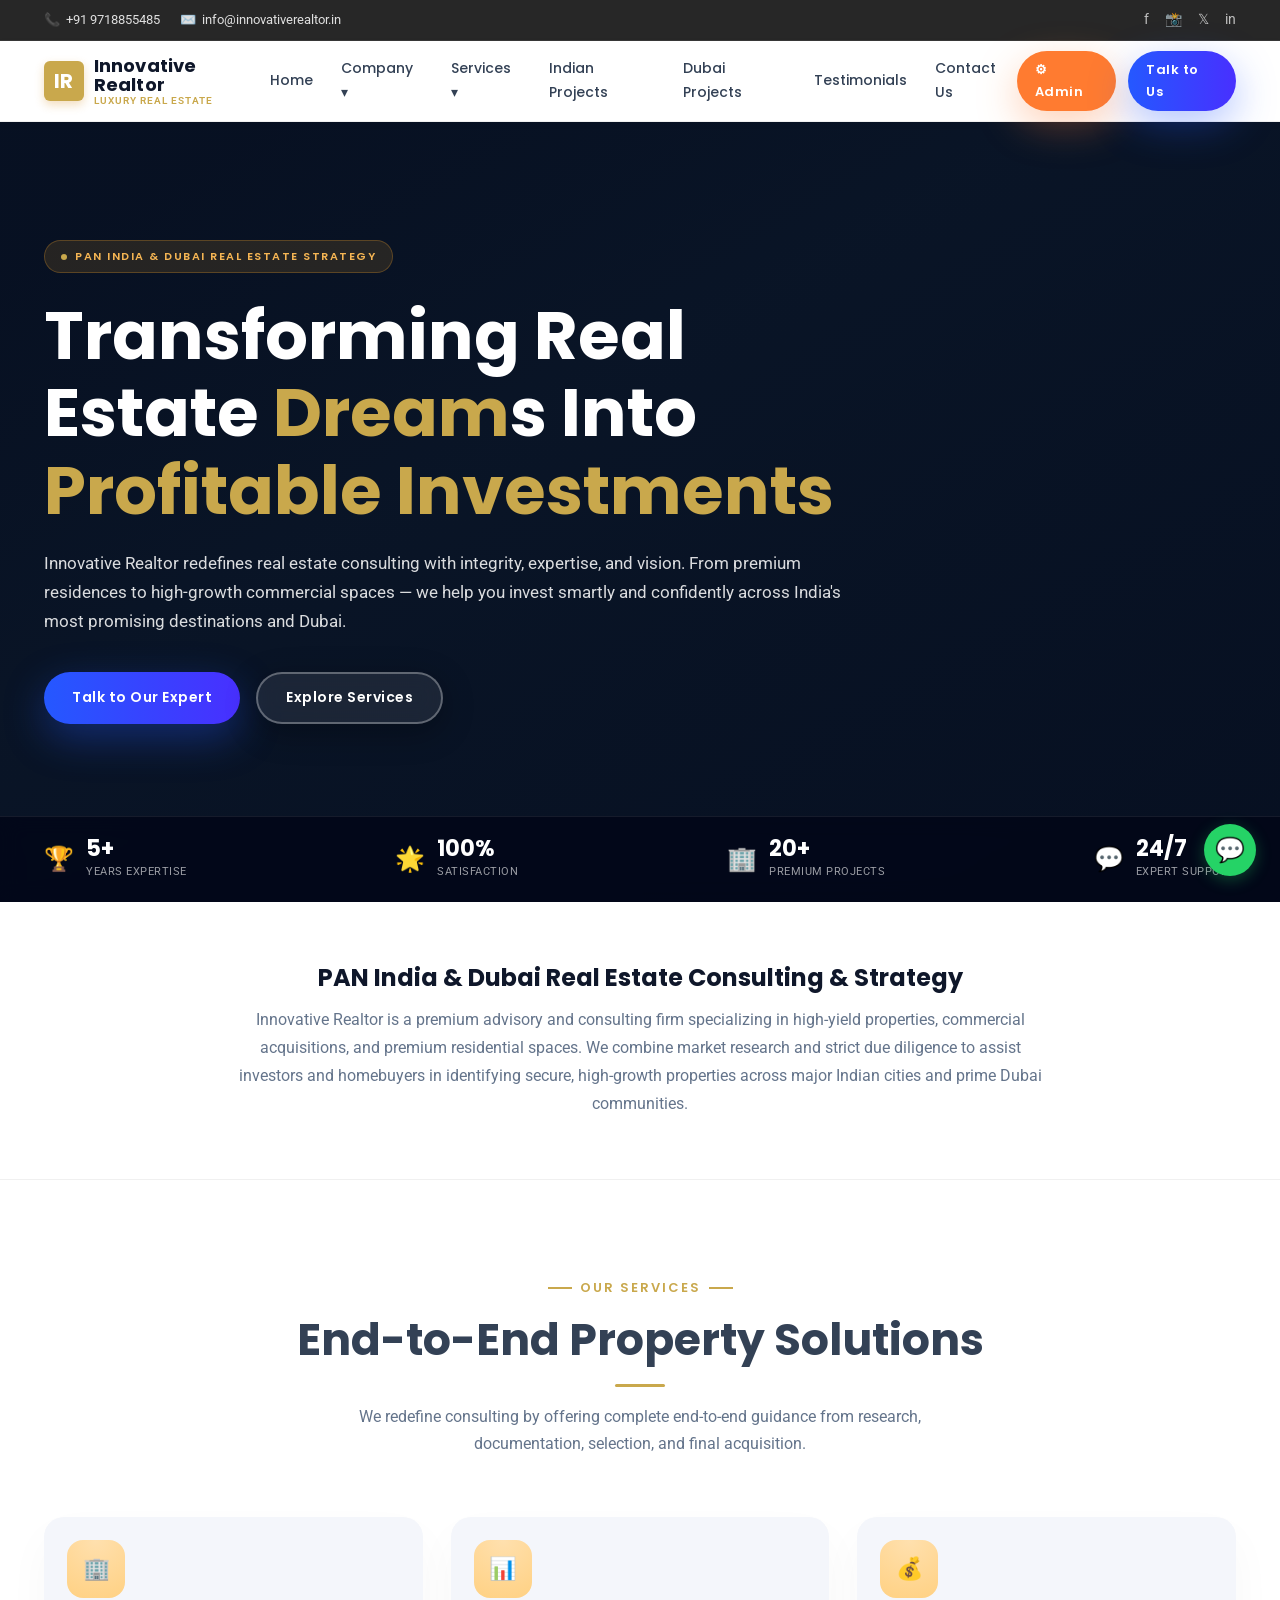
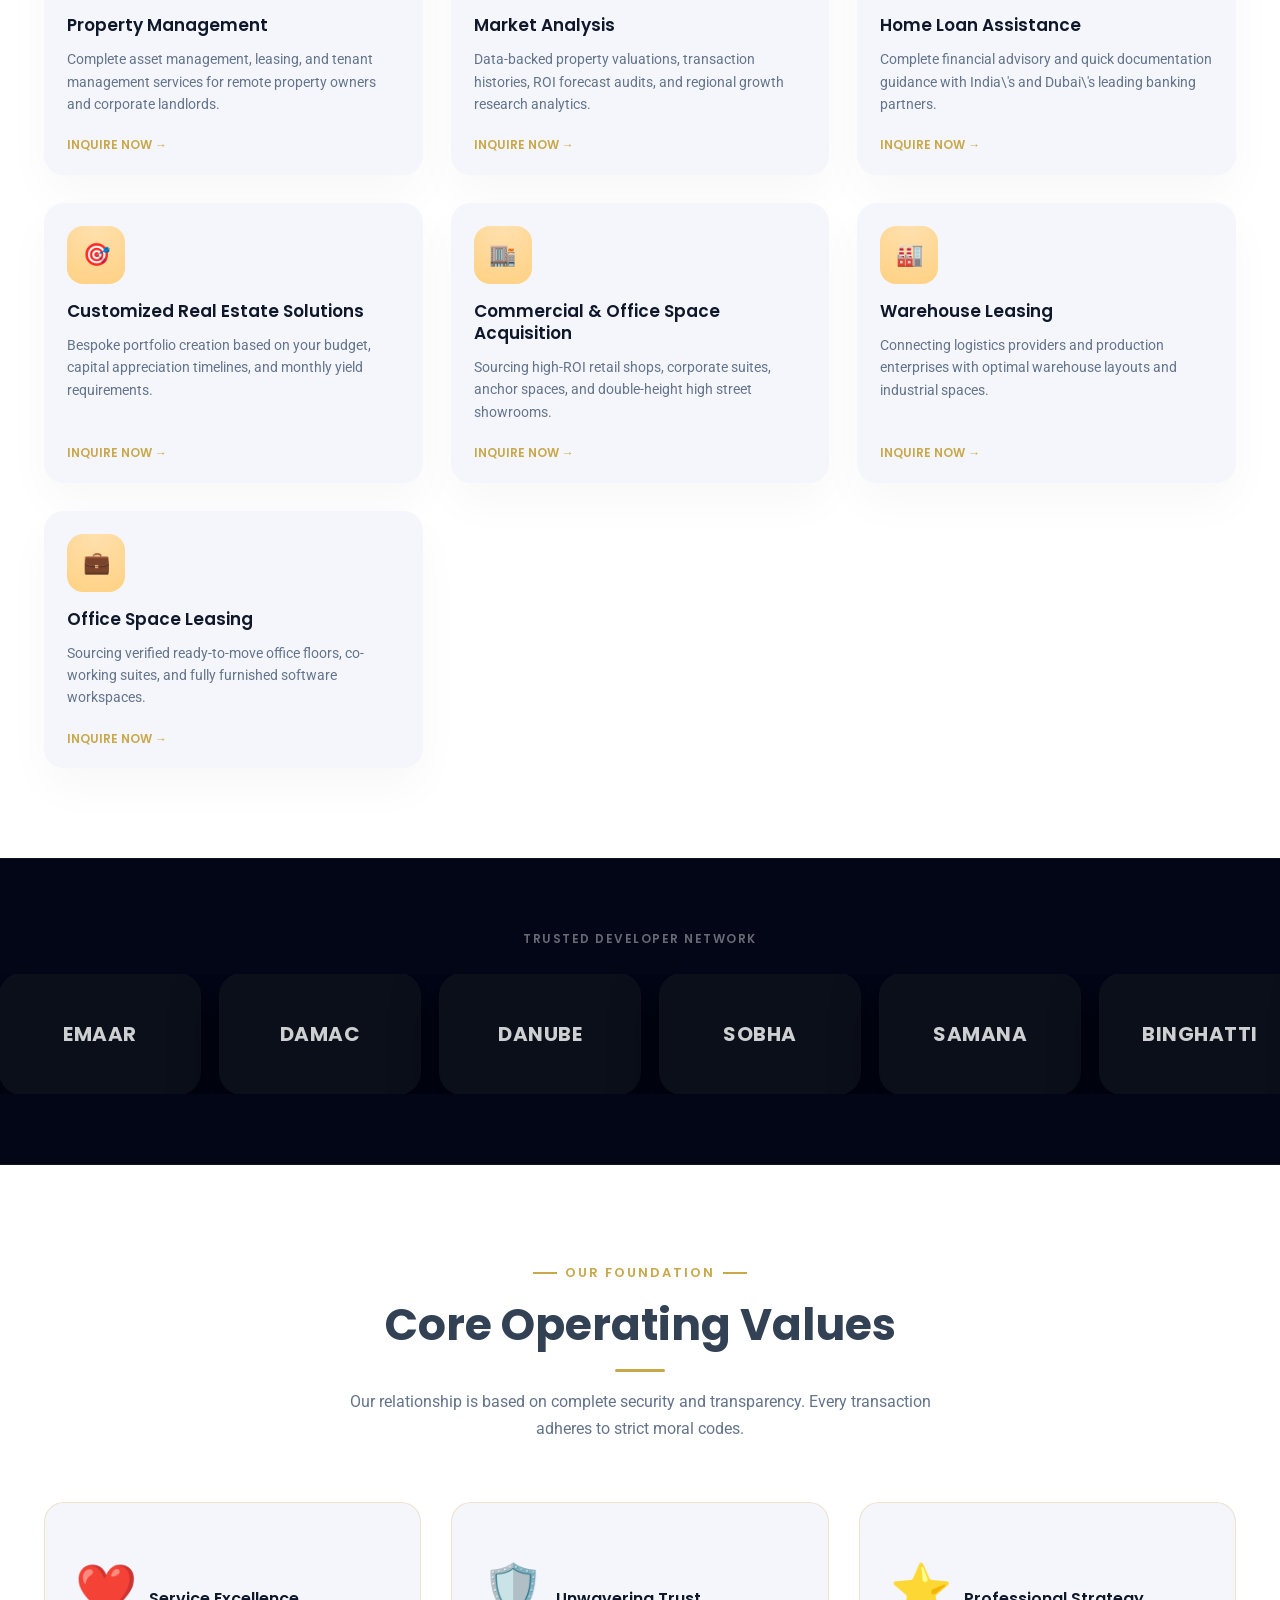
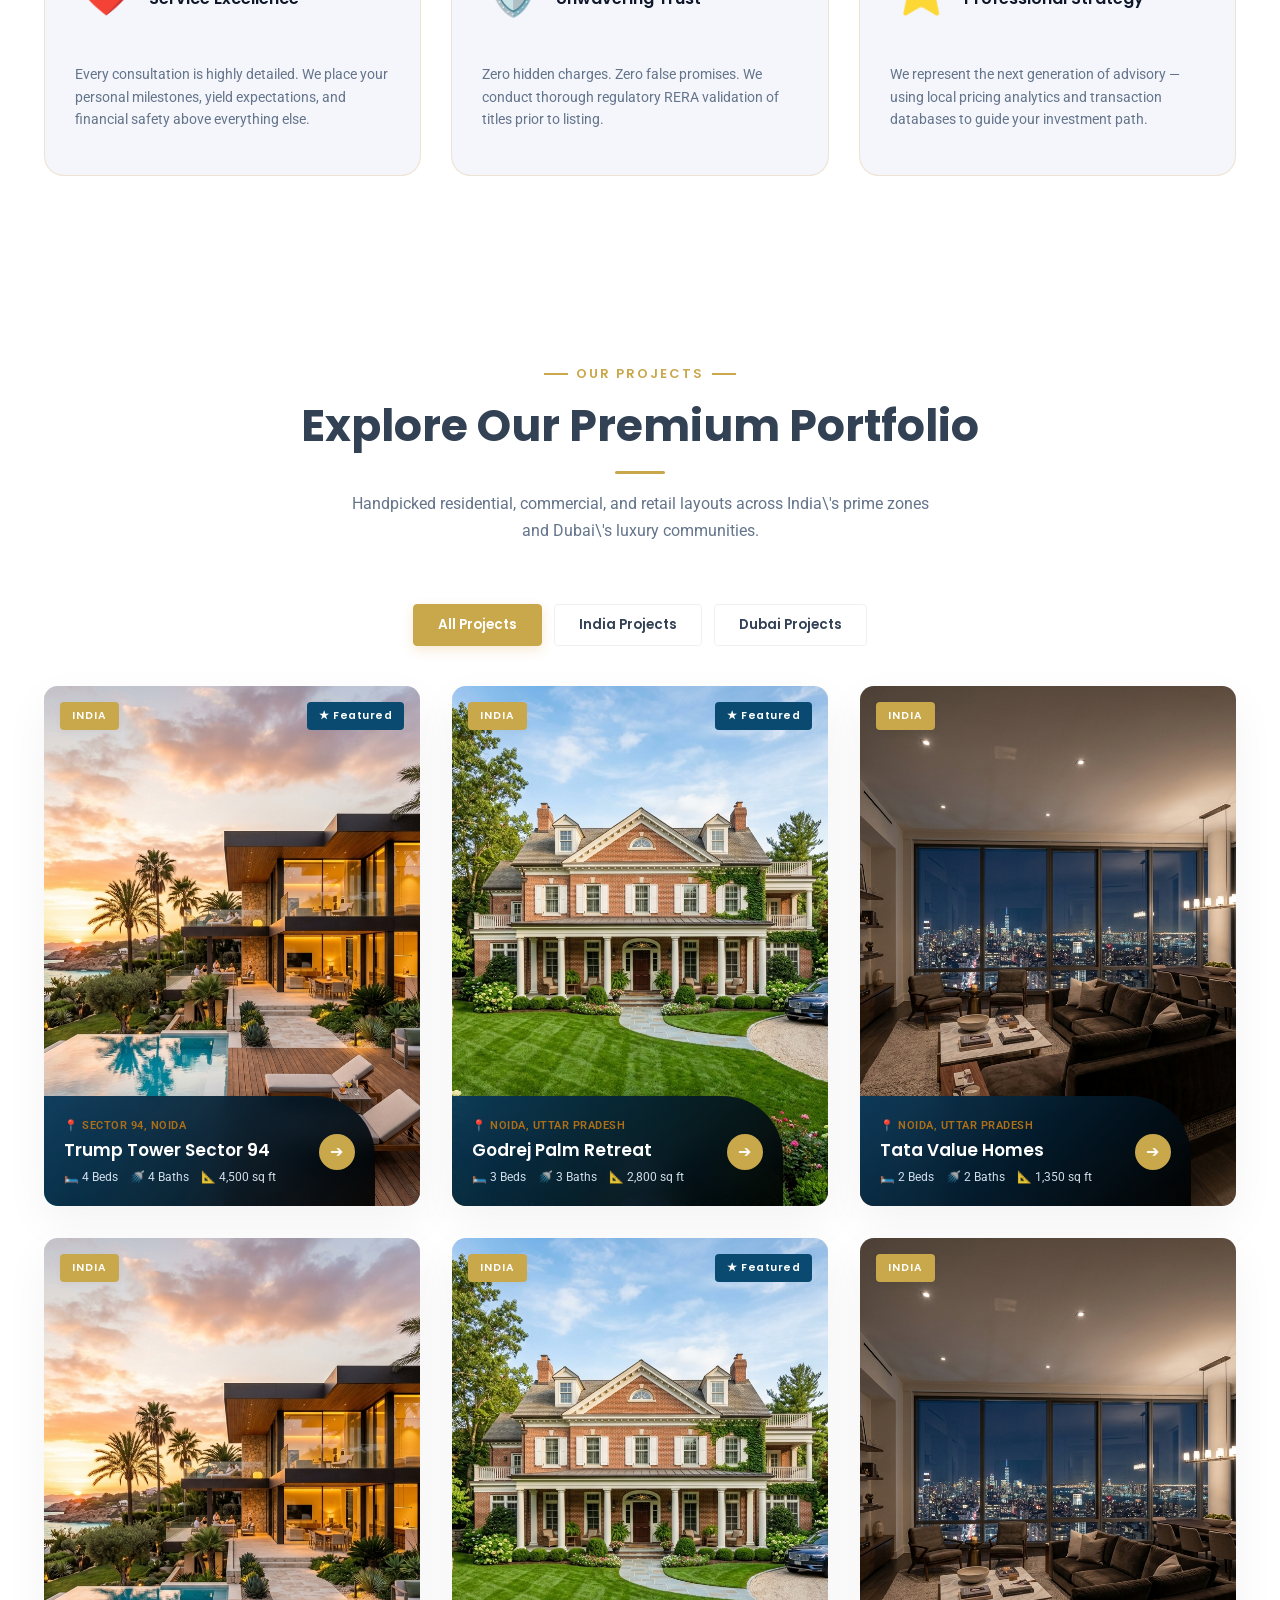
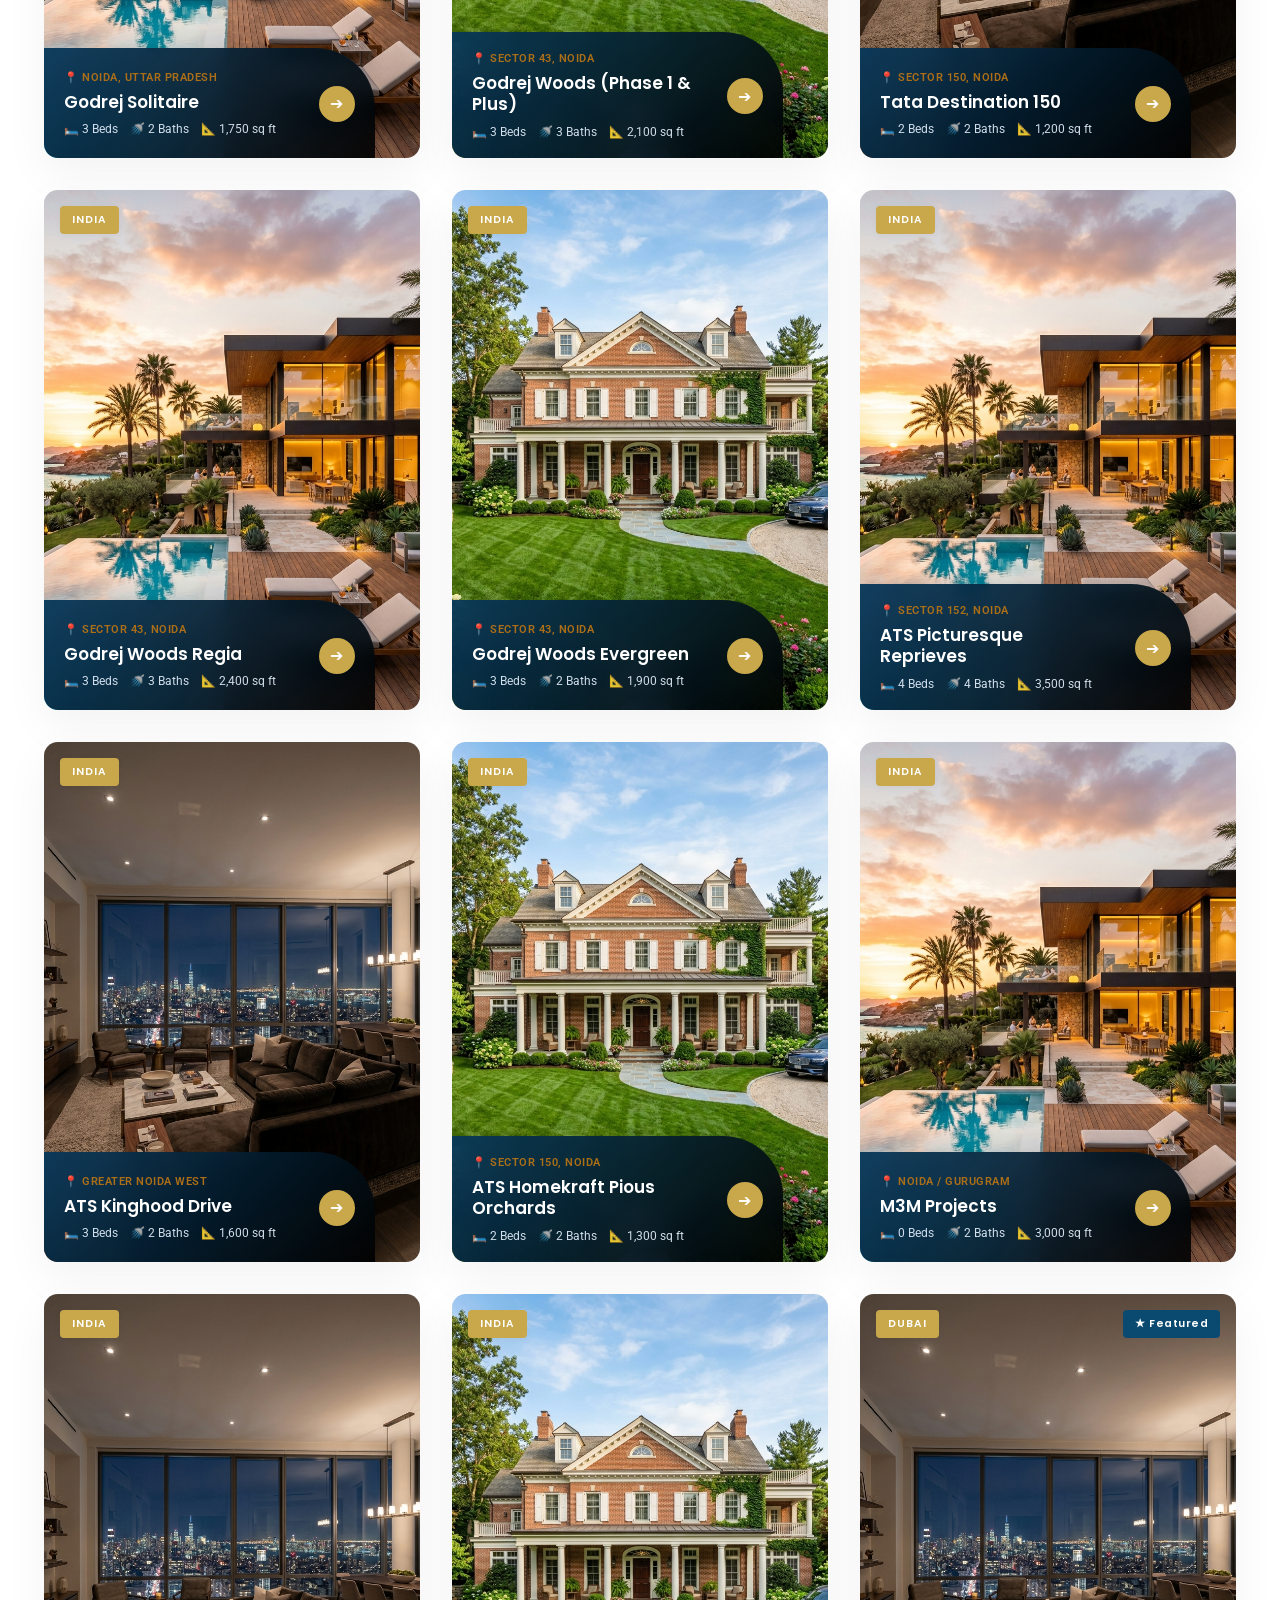
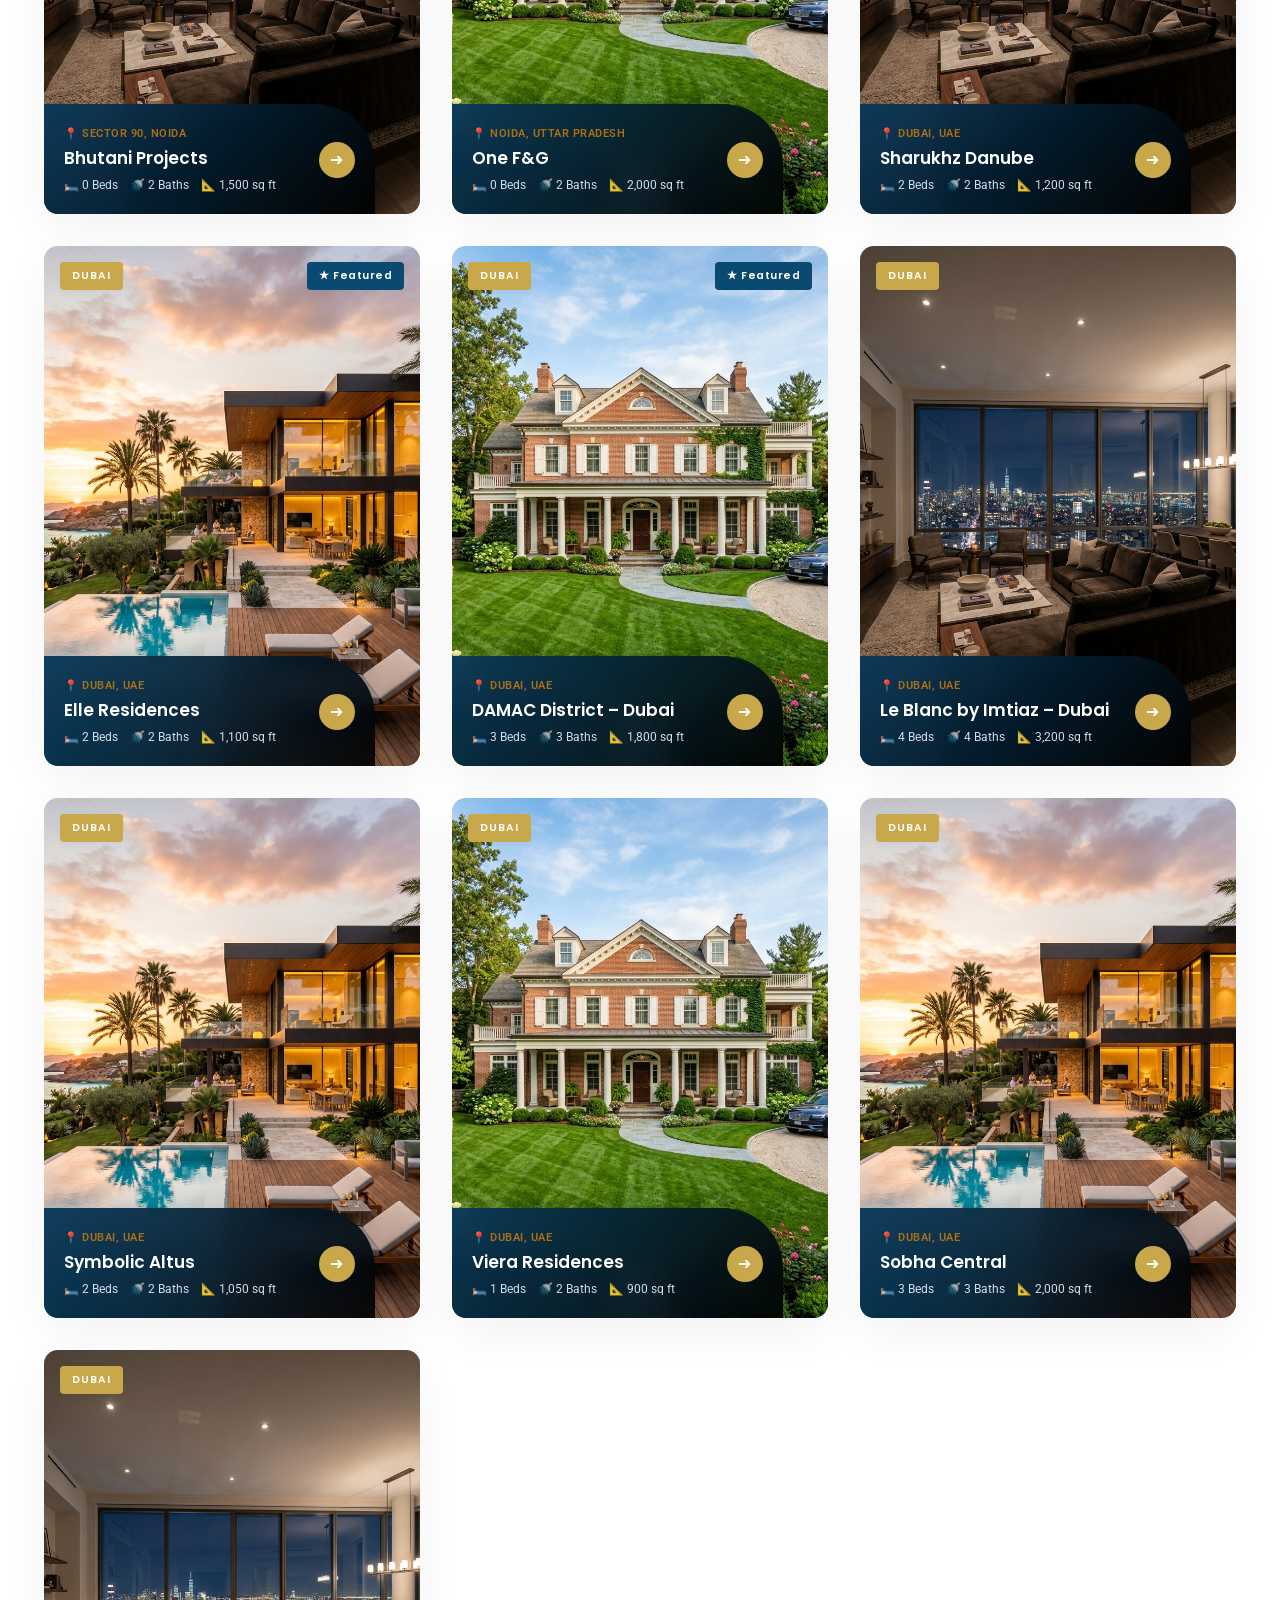
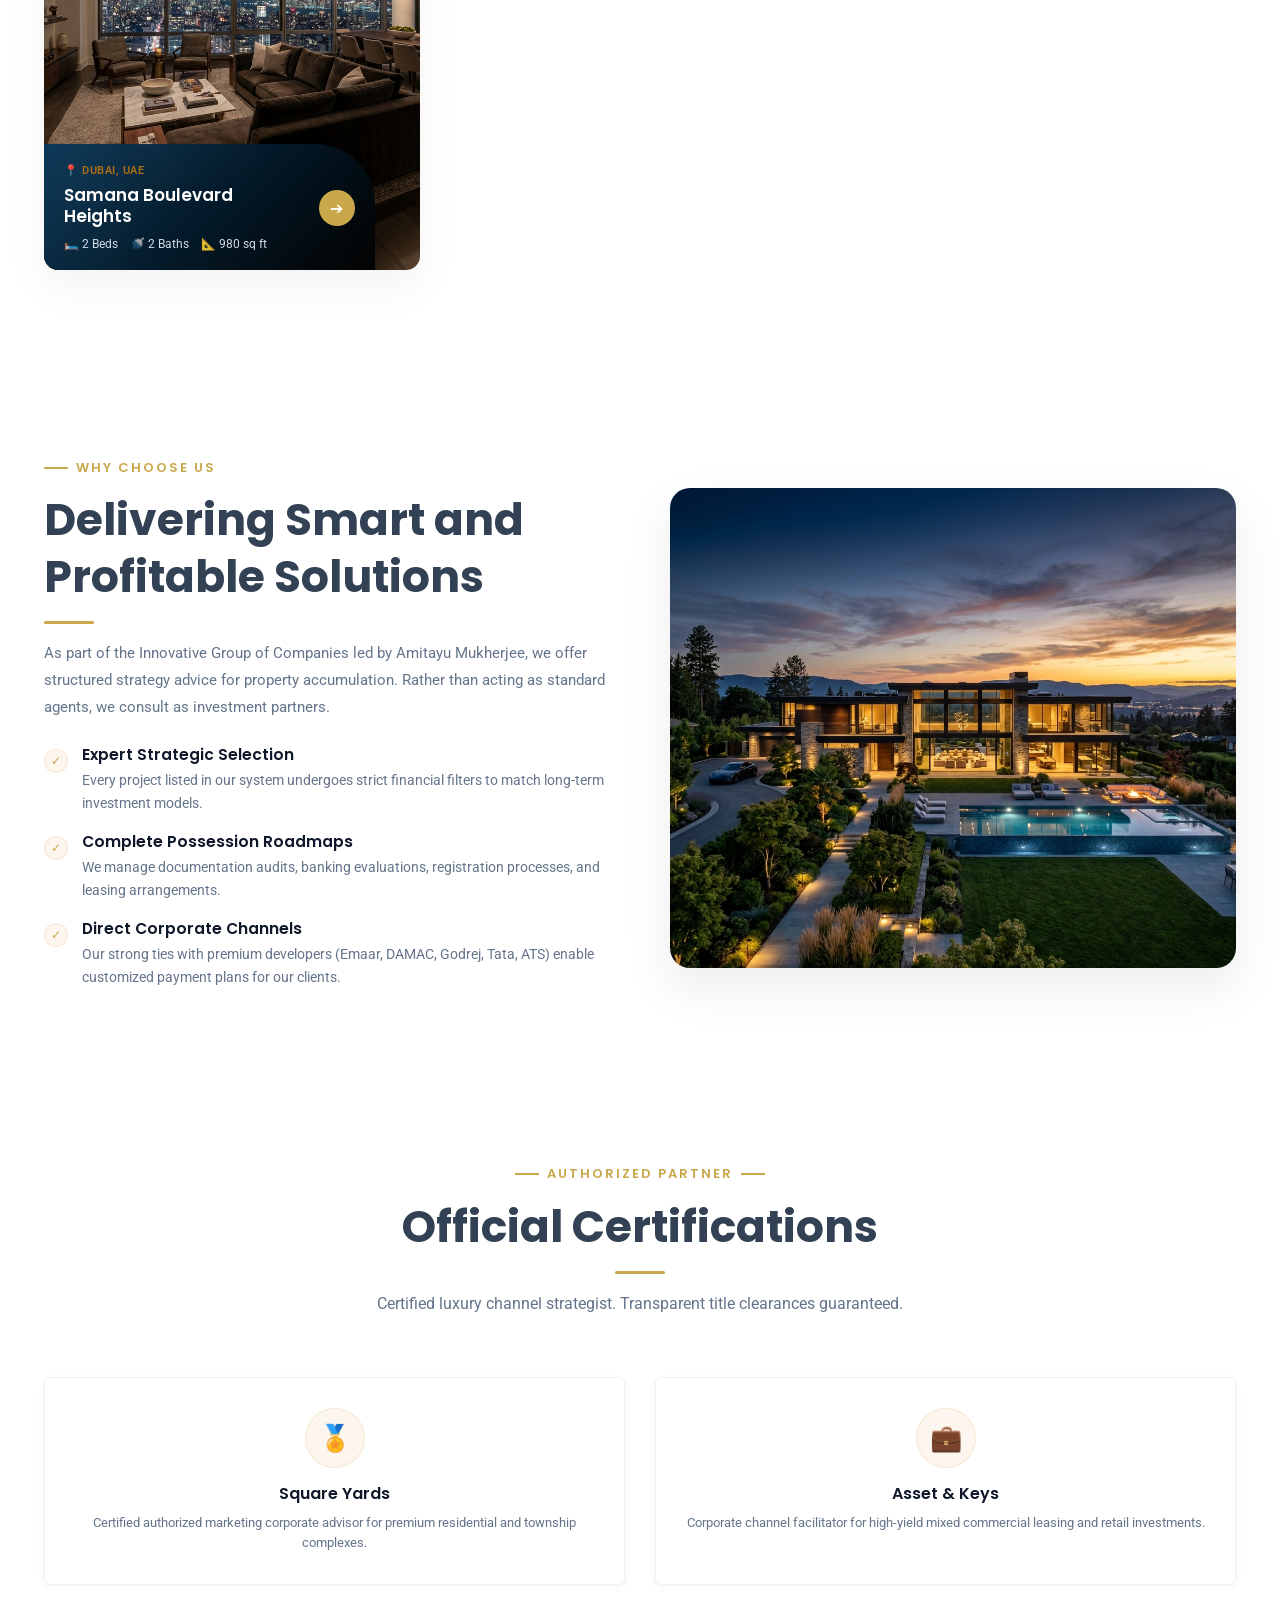
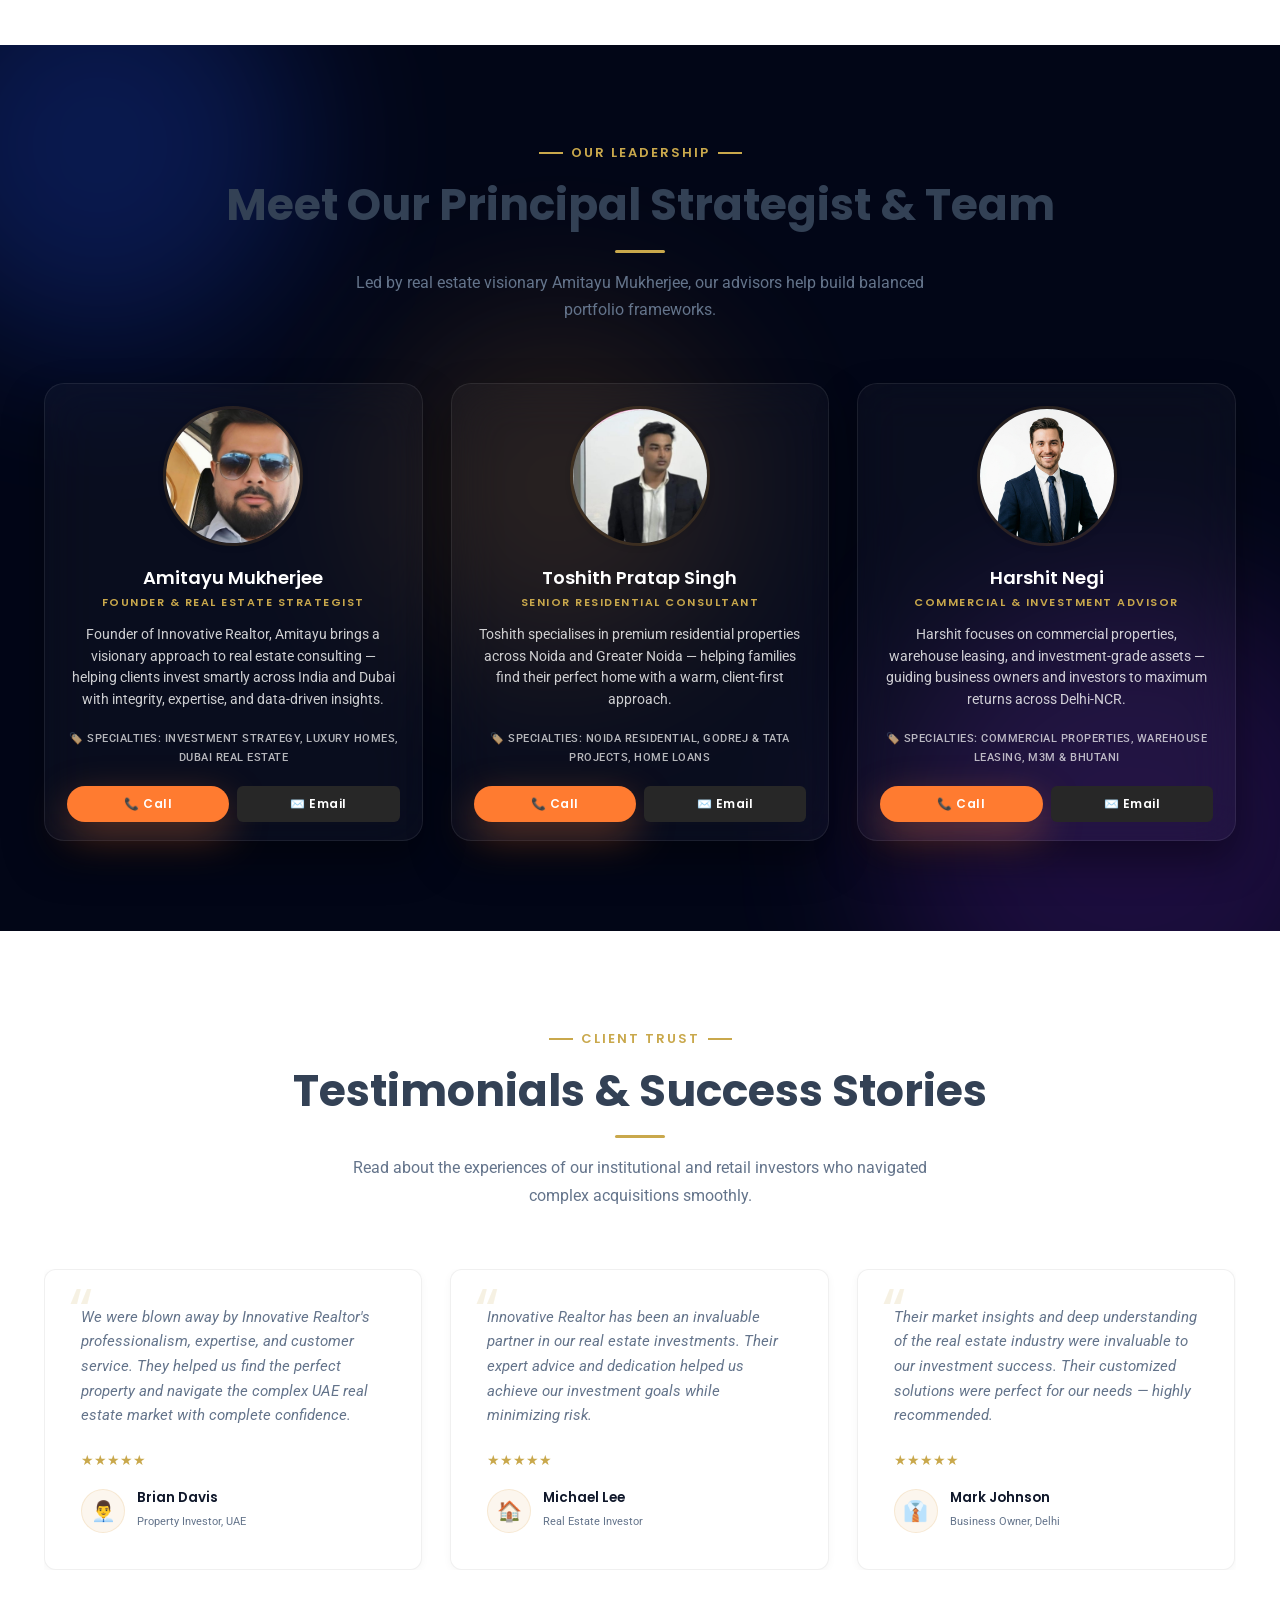
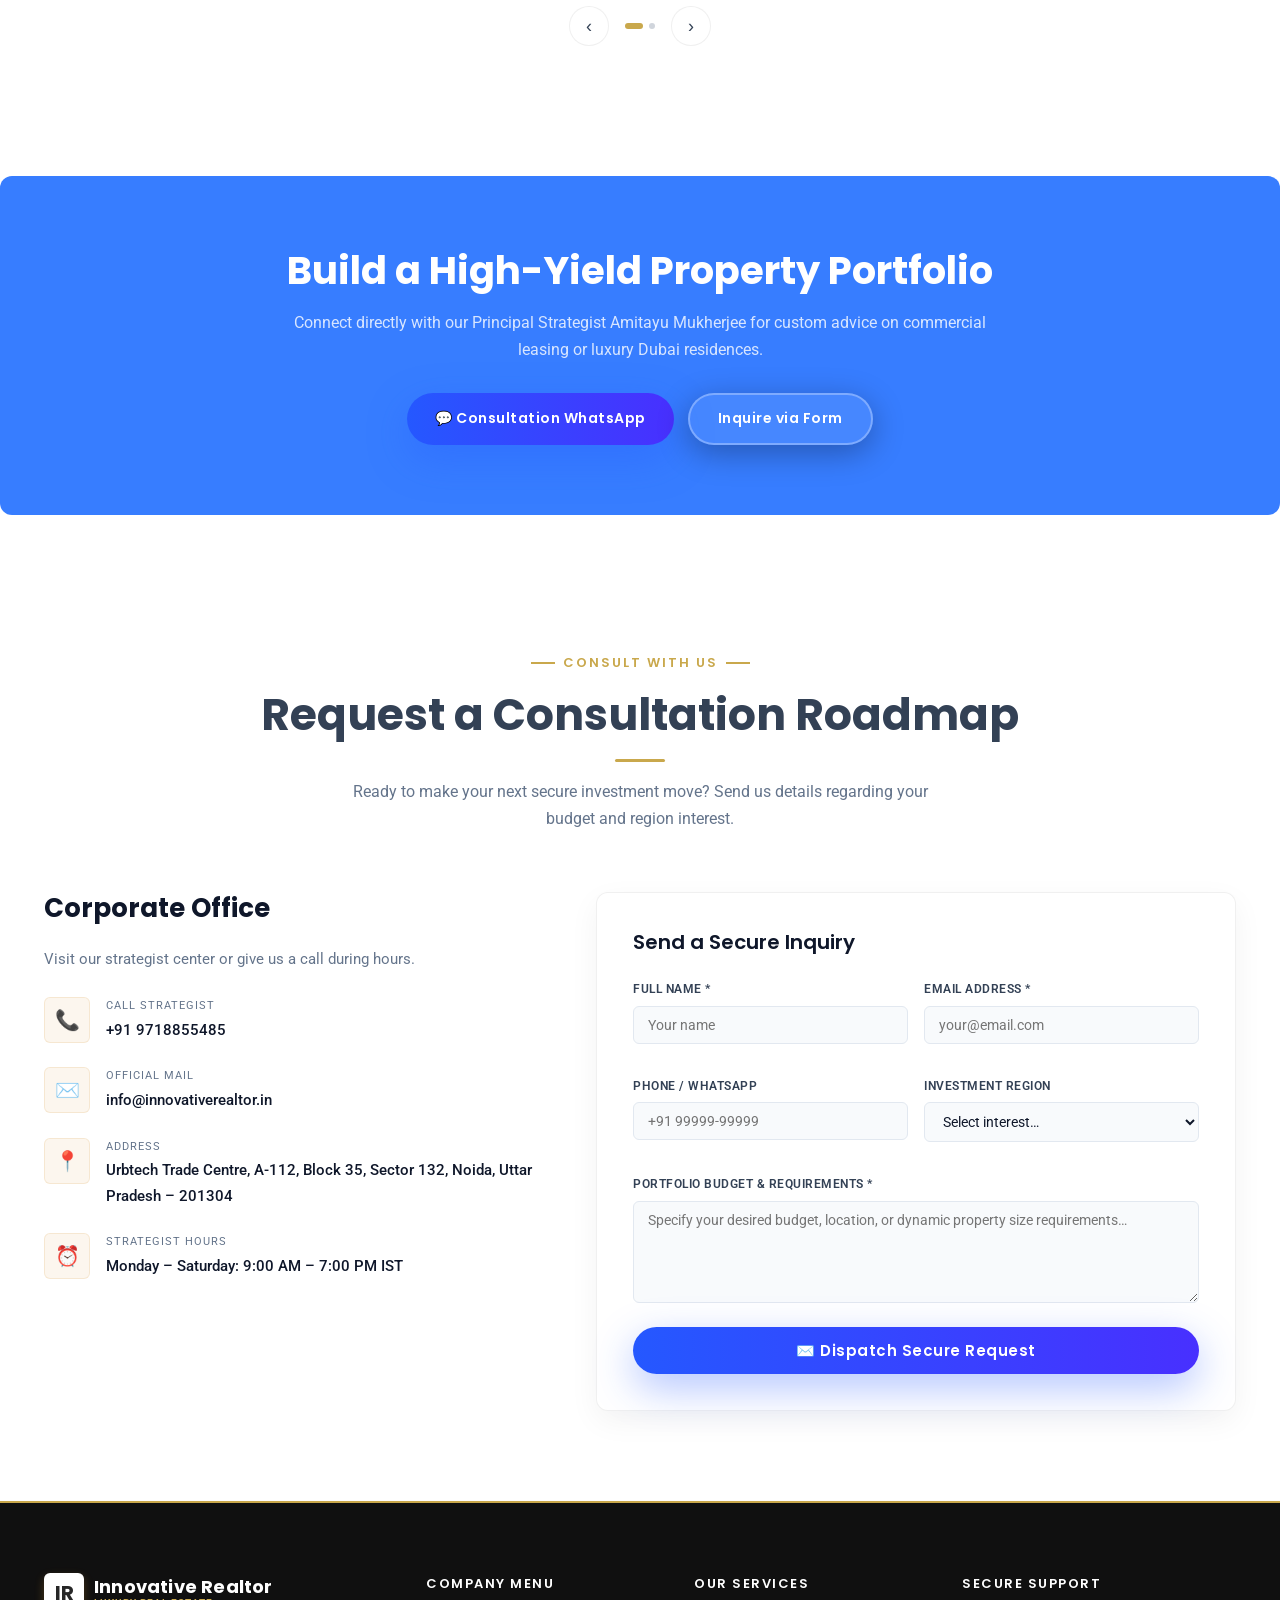
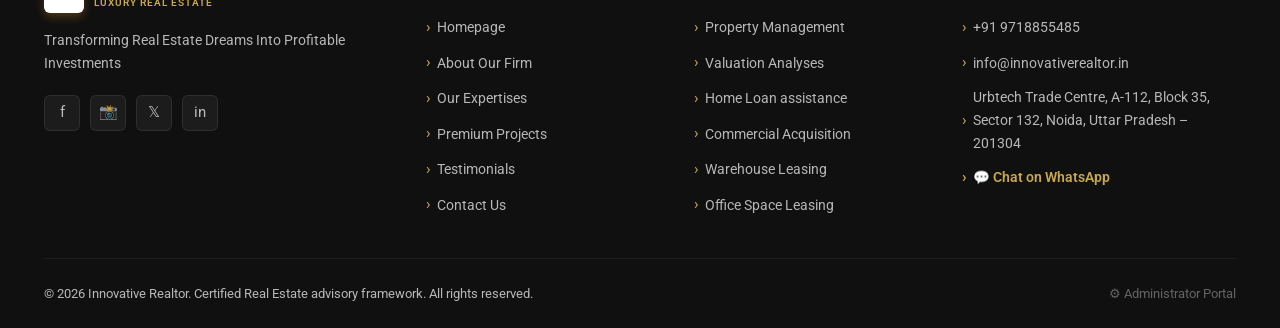
==== index.html @ a7ab7087 "Initial commit with completed Innovative Realtors site and Apple aesthetic" ====
<!DOCTYPE html>
<html lang="en">

<head>
  <meta charset="UTF-8">
  <meta name="viewport" content="width=device-width, initial-scale=1.0">
  <title>Innovative Realtor – PAN India & Dubai Real Estate Strategist & Consultant</title>
  <meta name="description"
    content="Innovative Realtor offers expert real estate consulting, residential & commercial project acquisition, and investment advisory services across India and Dubai. Centered around trust, transparency, and data-backed yields.">
  <meta name="keywords"
    content="Innovative Realtor, Amitayu Mukherjee, real estate consultant, property investment, Noida real estate, Trump Tower Noida, Godrej, Tata, M3M, Dubai properties, DAMAC, Emaar, Sobha, Danube, commercial properties">
  <link rel="stylesheet" href="css/style.css">
</head>

<body>

  <!-- ════════════════════════════════════════════════════════
     TOP INFO BAR
     ════════════════════════════════════════════════════════ -->
  <div class="top-bar">
    <div class="container top-bar-inner">
      <div class="top-bar-left">
        <div class="top-bar-item">
          📞 <a href="tel:+919718855485" data-contact="phone">+91 9718855485</a>
        </div>
        <div class="top-bar-item">
          ✉️ <a href="mailto:info@innovativerealtor.in" data-contact="email">info@innovativerealtor.in</a>
        </div>
        <div class="top-bar-item" style="display: none;">
          📍 <span data-contact="address">Urbtech Trade Centre, Noida, UP</span>
        </div>
      </div>
      <div class="top-bar-right">
        <a class="top-social-link" href="#" data-social="facebook" target="_blank" rel="noopener"
          aria-label="Facebook">f</a>
        <a class="top-social-link" href="#" data-social="instagram" target="_blank" rel="noopener"
          aria-label="Instagram">📸</a>
        <a class="top-social-link" href="#" data-social="twitter" target="_blank" rel="noopener"
          aria-label="Twitter">𝕏</a>
        <a class="top-social-link" href="#" data-social="linkedin" target="_blank" rel="noopener"
          aria-label="LinkedIn">in</a>
      </div>
    </div>
  </div>

  <!-- ════════════════════════════════════════════════════════
     STICKY HEADER & NAV
     ════════════════════════════════════════════════════════ -->
  <nav id="navbar">
    <div class="container nav-inner">
      <a href="#" class="nav-logo">
        <div class="nav-logo-icon">IR</div>
        <div class="nav-logo-text">
          <span class="nav-logo-name" data-setting="companyName">Innovative Realtor</span>
          <span class="nav-logo-tag">Luxury Real Estate</span>
        </div>
      </a>

      <!-- Desktop Navigation -->
      <ul class="nav-links">
        <li><a href="#hero">Home</a></li>
        <li>
          <a href="#about">Company ▾</a>
          <ul class="dropdown-menu">
            <li><a href="#about">About Us</a></li>
            <li><a href="#agents">Founder & Strategist</a></li>
            <li><a href="#values">Our Core Values</a></li>
          </ul>
        </li>
        <li>
          <a href="#services">Services ▾</a>
          <ul class="dropdown-menu">
            <li><a href="#services">Property Management</a></li>
            <li><a href="#services">Market Analysis</a></li>
            <li><a href="#services">Home Loan Assistance</a></li>
            <li><a href="#services">Commercial & Retail Space</a></li>
            <li><a href="#services">Warehouse Leasing</a></li>
          </ul>
        </li>
        <li><a href="#properties" class="region-filter-link" data-filter-region="India">Indian Projects</a></li>
        <li><a href="#properties" class="region-filter-link" data-filter-region="Dubai">Dubai Projects</a></li>
        <li><a href="#testimonials">Testimonials</a></li>
        <li><a href="#contact">Contact Us</a></li>
      </ul>

      <div class="nav-actions">
        <a href="admin.html" class="btn btn-outline btn-sm">⚙ Admin</a>
        <a href="https://wa.me/919718855485?text=Hello%20Innovative%20Realtor" target="_blank" rel="noopener"
          class="btn btn-gold btn-sm">Talk to Us</a>
      </div>

      <button class="hamburger" id="hamburger" aria-label="Toggle Menu">
        <span></span><span></span><span></span>
      </button>
    </div>
  </nav>

  <!-- Mobile Navigation Drawer -->
  <div class="mobile-menu" id="mobile-menu">
    <a href="#hero">Home</a>

    <div class="mobile-dropdown-header">Company</div>
    <div class="mobile-dropdown-links">
      <a href="#about">About Us</a>
      <a href="#agents">Founder & Strategist</a>
      <a href="#values">Our Core Values</a>
    </div>

    <div class="mobile-dropdown-header">Services</div>
    <div class="mobile-dropdown-links">
      <a href="#services">Property Management</a>
      <a href="#services">Market Analysis</a>
      <a href="#services">Home Loan Assistance</a>
      <a href="#services">Commercial & Retail Space</a>
      <a href="#services">Warehouse Leasing</a>
    </div>

    <a href="#properties" class="mobile-region-link" data-filter-region="India">Indian Projects</a>
    <a href="#properties" class="mobile-region-link" data-filter-region="Dubai">Dubai Projects</a>
    <a href="#testimonials">Testimonials</a>
    <a href="#contact">Contact Us</a>
    <a href="admin.html" style="color:var(--gold)">⚙ Admin Panel</a>
  </div>

  <!-- ════════════════════════════════════════════════════════
     HERO SECTION
     ════════════════════════════════════════════════════════ -->
  <section id="hero">
    <div class="hero-slideshow">
      <div class="hero-slide" style="background-image: url('assets/hero_bg.png')"></div>
      <div class="hero-slide" style="background-image: url('assets/property1.png')"></div>
      <div class="hero-slide" style="background-image: url('assets/property2.png')"></div>
      <div class="hero-slide" style="background-image: url('assets/property3.png')"></div>
    </div>
    <div class="hero-overlay"></div>

    <div class="container" style="position:relative;z-index:10;width:100%">
      <div class="hero-content">
        <div class="hero-badge">
          <div class="hero-badge-dot"></div>
          PAN India & Dubai Real Estate Strategy
        </div>

        <h1 class="hero-title" id="hero-title-text">
          Transforming Real Estate Dreams Into <span>Profitable Investments</span>
        </h1>
        <p class="hero-subtitle" id="hero-sub-text">
          Innovative Realtor redefines real estate consulting with integrity, expertise, and vision. From premium
          residences in Noida to high-growth commercial spaces and luxury Dubai investments — we help you invest
          smartly.
        </p>

        <div class="hero-actions">
          <a href="https://wa.me/919718855485?text=Hello%20Innovative%20Realtor" target="_blank" rel="noopener"
            class="btn btn-gold btn-lg">Talk to Our Expert</a>
          <a href="#services" class="btn btn-outline hero-btn-outline btn-lg">Explore Services</a>
        </div>
      </div>
    </div>

    <!-- Bottom Stats Grid Bar -->
    <div class="hero-stats">
      <div class="hero-stats-inner">
        <div class="hero-stat-item">
          <div class="hero-stat-icon">🏆</div>
          <div class="hero-stat-info">
            <span class="hero-stat-num" data-stat="years">5+</span>
            <span class="hero-stat-label">Years Expertise</span>
          </div>
        </div>
        <div class="hero-stat-item">
          <div class="hero-stat-icon">🌟</div>
          <div class="hero-stat-info">
            <span class="hero-stat-num" data-stat="clients">100%</span>
            <span class="hero-stat-label">Satisfaction</span>
          </div>
        </div>
        <div class="hero-stat-item">
          <div class="hero-stat-icon">🏢</div>
          <div class="hero-stat-info">
            <span class="hero-stat-num" data-stat="sold">20+</span>
            <span class="hero-stat-label">Premium Projects</span>
          </div>
        </div>
        <div class="hero-stat-item">
          <div class="hero-stat-icon">💬</div>
          <div class="hero-stat-info">
            <span class="hero-stat-num">24/7</span>
            <span class="hero-stat-label">Expert Support</span>
          </div>
        </div>
      </div>
    </div>
  </section>

  <!-- ════════════════════════════════════════════════════════
     ABOUT CENTERED BLURB
     ════════════════════════════════════════════════════════ -->
  <section class="about-blurb">
    <div class="container about-blurb-inner fade-in">
      <h2 class="about-blurb-tagline">PAN India & Dubai Real Estate Consulting & Strategy</h2>
      <p class="about-blurb-text">
        Innovative Realtor is a premium advisory and consulting firm specializing in high-yield properties, commercial
        acquisitions, and premium residential spaces. We combine market research and strict due diligence to assist
        investors and homebuyers in identifying secure, high-growth properties across major Indian cities and prime
        Dubai communities.
      </p>
    </div>
  </section>

  <!-- ════════════════════════════════════════════════════════
     SERVICES SECTION
     ════════════════════════════════════════════════════════ -->
  <section id="services" class="section section-light">
    <div class="container">
      <div class="section-header center fade-in">
        <div class="section-label">Our Services</div>
        <h2 class="section-title">End-to-End Property Solutions</h2>
        <div class="gold-line center"></div>
        <p class="section-subtitle">
          We redefine consulting by offering complete end-to-end guidance from research, documentation, selection, and
          final acquisition.
        </p>
      </div>

      <div class="services-grid">
        <!-- Service 1 -->
        <div class="service-card fade-in">
          <div class="service-icon-box">🏢</div>
          <h3 class="service-title">Property Management</h3>
          <p class="service-desc">Complete asset management, leasing, and tenant management services for remote property
            owners and corporate landlords.</p>
          <a href="#contact" class="service-link">Inquire Now →</a>
        </div>

        <!-- Service 2 -->
        <div class="service-card fade-in">
          <div class="service-icon-box">📊</div>
          <h3 class="service-title">Market Analysis</h3>
          <p class="service-desc">Data-backed property valuations, transaction histories, ROI forecast audits, and
            regional growth research analytics.</p>
          <a href="#contact" class="service-link">Inquire Now →</a>
        </div>

        <!-- Service 3 -->
        <div class="service-card fade-in">
          <div class="service-icon-box">💰</div>
          <h3 class="service-title">Home Loan Assistance</h3>
          <p class="service-desc">Complete financial advisory and quick documentation guidance with India\'s and
            Dubai\'s leading banking partners.</p>
          <a href="#contact" class="service-link">Inquire Now →</a>
        </div>

        <!-- Service 4 -->
        <div class="service-card fade-in">
          <div class="service-icon-box">🎯</div>
          <h3 class="service-title">Customized Real Estate Solutions</h3>
          <p class="service-desc">Bespoke portfolio creation based on your budget, capital appreciation timelines, and
            monthly yield requirements.</p>
          <a href="#contact" class="service-link">Inquire Now →</a>
        </div>

        <!-- Service 5 -->
        <div class="service-card fade-in">
          <div class="service-icon-box">🏬</div>
          <h3 class="service-title">Commercial & Office Space Acquisition</h3>
          <p class="service-desc">Sourcing high-ROI retail shops, corporate suites, anchor spaces, and double-height
            high street showrooms.</p>
          <a href="#contact" class="service-link">Inquire Now →</a>
        </div>

        <!-- Service 6 -->
        <div class="service-card fade-in">
          <div class="service-icon-box">🏭</div>
          <h3 class="service-title">Warehouse Leasing</h3>
          <p class="service-desc">Connecting logistics providers and production enterprises with optimal warehouse
            layouts and industrial spaces.</p>
          <a href="#contact" class="service-link">Inquire Now →</a>
        </div>

        <!-- Service 7 -->
        <div class="service-card fade-in">
          <div class="service-icon-box">💼</div>
          <h3 class="service-title">Office Space Leasing</h3>
          <p class="service-desc">Sourcing verified ready-to-move office floors, co-working suites, and fully furnished
            software workspaces.</p>
          <a href="#contact" class="service-link">Inquire Now →</a>
        </div>
      </div>
    </div>
  </section>

  <!-- ════════════════════════════════════════════════════════
     TRUSTED DEVELOPER PARTNERS (LOGO SLIDER)
     ════════════════════════════════════════════════════════ -->
  <section id="partners" class="partners-slider-section">
    <div class="partners-slider-title">Trusted Developer Network</div>
    <div class="partners-slider-container">
      <div class="partners-track" id="partners-track">
        <!-- 9 Real partners repeated to enable infinite looping -->
        <div class="partner-logo-card"><img src="https://www.innovativerealtor.in/assets/images/partners/7.png"
            alt="Emaar" onerror="this.outerHTML='EMAAR'"></div>
        <div class="partner-logo-card"><img src="https://www.innovativerealtor.in/assets/images/partners/8.png"
            alt="DAMAC" onerror="this.outerHTML='DAMAC'"></div>
        <div class="partner-logo-card"><img src="https://www.innovativerealtor.in/assets/images/partners/4.png"
            alt="Danube" onerror="this.outerHTML='DANUBE'"></div>
        <div class="partner-logo-card"><img src="https://www.innovativerealtor.in/assets/images/partners/5.png"
            alt="Sobha" onerror="this.outerHTML='SOBHA'"></div>
        <div class="partner-logo-card"><img src="https://www.innovativerealtor.in/assets/images/partners/1.png"
            alt="Samana" onerror="this.outerHTML='SAMANA'"></div>
        <div class="partner-logo-card"><img src="https://www.innovativerealtor.in/assets/images/partners/2.png"
            alt="Binghatti" onerror="this.outerHTML='BINGHATTI'"></div>
        <div class="partner-logo-card"><img src="https://www.innovativerealtor.in/assets/images/partners/3.png"
            alt="Arada" onerror="this.outerHTML='ARADA'"></div>
        <div class="partner-logo-card"><img src="https://www.innovativerealtor.in/assets/images/partners/6.png"
            alt="Meraas" onerror="this.outerHTML='MERAAS'"></div>
        <div class="partner-logo-card"><img src="https://www.innovativerealtor.in/assets/images/partners/9.png"
            alt="Nakheel" onerror="this.outerHTML='NAKHEEL'"></div>
        <!-- Loop repeat -->
        <div class="partner-logo-card"><img src="https://www.innovativerealtor.in/assets/images/partners/7.png"
            alt="Emaar" onerror="this.outerHTML='EMAAR'"></div>
        <div class="partner-logo-card"><img src="https://www.innovativerealtor.in/assets/images/partners/8.png"
            alt="DAMAC" onerror="this.outerHTML='DAMAC'"></div>
        <div class="partner-logo-card"><img src="https://www.innovativerealtor.in/assets/images/partners/4.png"
            alt="Danube" onerror="this.outerHTML='DANUBE'"></div>
        <div class="partner-logo-card"><img src="https://www.innovativerealtor.in/assets/images/partners/5.png"
            alt="Sobha" onerror="this.outerHTML='SOBHA'"></div>
        <div class="partner-logo-card"><img src="https://www.innovativerealtor.in/assets/images/partners/1.png"
            alt="Samana" onerror="this.outerHTML='SAMANA'"></div>
        <div class="partner-logo-card"><img src="https://www.innovativerealtor.in/assets/images/partners/2.png"
            alt="Binghatti" onerror="this.outerHTML='BINGHATTI'"></div>
        <div class="partner-logo-card"><img src="https://www.innovativerealtor.in/assets/images/partners/3.png"
            alt="Arada" onerror="this.outerHTML='ARADA'"></div>
        <div class="partner-logo-card"><img src="https://www.innovativerealtor.in/assets/images/partners/6.png"
            alt="Meraas" onerror="this.outerHTML='MERAAS'"></div>
        <div class="partner-logo-card"><img src="https://www.innovativerealtor.in/assets/images/partners/9.png"
            alt="Nakheel" onerror="this.outerHTML='NAKHEEL'"></div>
      </div>
    </div>
  </section>

  <!-- ════════════════════════════════════════════════════════
     OUR VALUES SECTION
     ════════════════════════════════════════════════════════ -->
  <section id="values" class="section">
    <div class="container">
      <div class="section-header center fade-in">
        <div class="section-label">Our Foundation</div>
        <h2 class="section-title">Core Operating Values</h2>
        <div class="gold-line center"></div>
        <p class="section-subtitle">
          Our relationship is based on complete security and transparency. Every transaction adheres to strict moral
          codes.
        </p>
      </div>

      <div class="values-grid">
        <!-- Value 1 -->
        <div class="value-card fade-in">
          <div class="value-card-header">
            <div class="value-card-icon">❤️</div>
            <h3 class="value-card-title">Service Excellence</h3>
          </div>
          <p class="value-card-desc">Every consultation is highly detailed. We place your personal milestones, yield
            expectations, and financial safety above everything else.</p>
        </div>

        <!-- Value 2 -->
        <div class="value-card fade-in">
          <div class="value-card-header">
            <div class="value-card-icon">🛡️</div>
            <h3 class="value-card-title">Unwavering Trust</h3>
          </div>
          <p class="value-card-desc">Zero hidden charges. Zero false promises. We conduct thorough regulatory RERA
            validation of titles prior to listing.</p>
        </div>

        <!-- Value 3 -->
        <div class="value-card fade-in">
          <div class="value-card-header">
            <div class="value-card-icon">⭐</div>
            <h3 class="value-card-title">Professional Strategy</h3>
          </div>
          <p class="value-card-desc">We represent the next generation of advisory — using local pricing analytics and
            transaction databases to guide your investment path.</p>
        </div>
      </div>
    </div>
  </section>

  <!-- ════════════════════════════════════════════════════════
     PREMIUM PORTFOLIO / PROPERTIES
     ════════════════════════════════════════════════════════ -->
  <section id="properties" class="section section-light">
    <div class="container">
      <div class="section-header center fade-in">
        <div class="section-label">Our Projects</div>
        <h2 class="section-title">Explore Our Premium Portfolio</h2>
        <div class="gold-line center"></div>
        <p class="section-subtitle">
          Handpicked residential, commercial, and retail layouts across India\'s prime zones and Dubai\'s luxury
          communities.
        </p>
      </div>

      <!-- Tab filter buttons for Region selection -->
      <div class="portfolio-filter-tabs fade-in">
        <button class="filter-tab-btn active" data-region="All">All Projects</button>
        <button class="filter-tab-btn" data-region="India">India Projects</button>
        <button class="filter-tab-btn" data-region="Dubai">Dubai Projects</button>
      </div>

      <!-- Dynamic Properties Grid -->
      <div class="properties-grid" id="properties-grid">
        <!-- Generated Dynamically by JS -->
      </div>
    </div>
  </section>

  <!-- Property Details Overlay Modal -->
  <div class="modal-overlay" id="property-modal" role="dialog" aria-modal="true">
    <div class="modal">
      <div class="modal-img-wrap">
        <button class="modal-close" id="modal-close" aria-label="Close">✕</button>
        <img class="modal-img" id="modal-img" src="" alt="Property View">
      </div>
      <div class="modal-body">
        <div class="modal-badge-row">
          <span id="modal-region-badge" class="modal-badge modal-badge-region">India</span>
          <span id="modal-status-badge" class="modal-badge modal-badge-status">For Sale</span>
          <span id="modal-featured-badge" class="modal-badge"
            style="background:#0a4a70;color:#fff;display:none">Featured</span>
        </div>
        <h2 id="modal-title" class="modal-title"></h2>
        <div id="modal-location" class="modal-location">📍 Sector 94, Noida</div>

        <div class="modal-specs-grid">
          <div class="modal-spec-item">
            <span class="modal-spec-label">Bedrooms</span>
            <span class="modal-spec-val" id="modal-beds">4 Beds</span>
          </div>
          <div class="modal-spec-item">
            <span class="modal-spec-label">Bathrooms</span>
            <span class="modal-spec-val" id="modal-baths">4 Baths</span>
          </div>
          <div class="modal-spec-item">
            <span class="modal-spec-label">Total Area</span>
            <span class="modal-spec-val" id="modal-area">4,500 sq ft</span>
          </div>
          <div class="modal-spec-item">
            <span class="modal-spec-label">Listing Code</span>
            <span class="modal-spec-val" id="modal-code">p-trump</span>
          </div>
        </div>

        <div
          style="display:flex;justify-content:space-between;align-items:center;margin-bottom:20px;flex-wrap:wrap;gap:10px">
          <div class="modal-price-box">
            <div class="modal-price-label">Consultation Pricing</div>
            <div class="modal-price-val" id="modal-price">$50,000,000</div>
          </div>
        </div>

        <p id="modal-desc" class="modal-desc"></p>

        <div class="modal-footer">
          <a href="https://wa.me/919718855485?text=Hello%20Innovative%20Realtor" target="_blank" rel="noopener"
            class="btn btn-gold">💬 Consult on WhatsApp</a>
          <a href="#contact" class="btn btn-dark"
            onclick="document.getElementById('property-modal').classList.remove('open');document.body.style.overflow=''">✉️
            Inquire via Form</a>
        </div>
      </div>
    </div>
  </div>

  <!-- ════════════════════════════════════════════════════════
     ABOUT & WHY CHOOSE US
     ════════════════════════════════════════════════════════ -->
  <section id="about" class="section">
    <div class="container">
      <div class="why-us-grid">
        <!-- Left text info -->
        <div class="why-us-content fade-in">
          <div class="section-label">Why Choose Us</div>
          <h2 class="section-title">Delivering Smart and Profitable Solutions</h2>
          <div class="gold-line"></div>
          <p class="why-us-text">
            As part of the Innovative Group of Companies led by Amitayu Mukherjee, we offer structured strategy advice
            for property accumulation. Rather than acting as standard agents, we consult as investment partners.
          </p>

          <!-- Points list -->
          <div class="why-us-point">
            <div class="why-us-point-icon">✓</div>
            <div>
              <h4 class="why-us-point-title">Expert Strategic Selection</h4>
              <p class="why-us-point-desc">Every project listed in our system undergoes strict financial filters to
                match long-term investment models.</p>
            </div>
          </div>
          <div class="why-us-point">
            <div class="why-us-point-icon">✓</div>
            <div>
              <h4 class="why-us-point-title">Complete Possession Roadmaps</h4>
              <p class="why-us-point-desc">We manage documentation audits, banking evaluations, registration processes,
                and leasing arrangements.</p>
            </div>
          </div>
          <div class="why-us-point">
            <div class="why-us-point-icon">✓</div>
            <div>
              <h4 class="why-us-point-title">Direct Corporate Channels</h4>
              <p class="why-us-point-desc">Our strong ties with premium developers (Emaar, DAMAC, Godrej, Tata, ATS)
                enable customized payment plans for our clients.</p>
            </div>
          </div>
        </div>

        <!-- Right image info -->
        <div class="why-us-image-wrapper fade-in">
          <img class="why-us-img" src="assets/hero_bg.png" alt="Innovative Office Representation">
        </div>
      </div>
    </div>
  </section>

  <!-- ════════════════════════════════════════════════════════
     AUTHORIZED CERTIFICATIONS
     ════════════════════════════════════════════════════════ -->
  <section id="certifications" class="certifications-section">
    <div class="container">
      <div class="section-header center fade-in">
        <div class="section-label">Authorized Partner</div>
        <h2 class="section-title">Official Certifications</h2>
        <div class="gold-line center"></div>
        <p class="section-subtitle">
          Certified luxury channel strategist. Transparent title clearances guaranteed.
        </p>
      </div>

      <div class="certifications-grid">
        <!-- Cert 1 -->
        <div class="cert-card fade-in">
          <div class="cert-badge">🏅</div>
          <h3 class="cert-title">Square Yards</h3>
          <p class="cert-desc">Certified authorized marketing corporate advisor for premium residential and township
            complexes.</p>
        </div>

        <!-- Cert 2 -->
        <div class="cert-card fade-in">
          <div class="cert-badge">💼</div>
          <h3 class="cert-title">Asset & Keys</h3>
          <p class="cert-desc">Corporate channel facilitator for high-yield mixed commercial leasing and retail
            investments.</p>
        </div>
      </div>
    </div>
  </section>

  <!-- ════════════════════════════════════════════════════════
     FOUNDER / AGENTS SECTION
     ════════════════════════════════════════════════════════ -->
  <section id="agents" class="section glass-section">
    <div class="ambient-blobs">
      <div class="blob blob-1"></div>
      <div class="blob blob-2"></div>
      <div class="blob blob-3"></div>
    </div>
    <div class="container" style="position: relative; z-index: 2;">
      <div class="section-header center fade-in">
        <div class="section-label">Our Leadership</div>
        <h2 class="section-title">Meet Our Principal Strategist & Team</h2>
        <div class="gold-line center"></div>
        <p class="section-subtitle">
          Led by real estate visionary Amitayu Mukherjee, our advisors help build balanced portfolio frameworks.
        </p>
      </div>

      <div class="services-grid" id="agents-grid" style="grid-template-columns: repeat(auto-fit, minmax(320px, 1fr))">
        <!-- Loaded dynamically via JavaScript using structural template blocks -->
      </div>
    </div>
  </section>

  <!-- ════════════════════════════════════════════════════════
     TESTIMONIALS SLIDER SECTION
     ════════════════════════════════════════════════════════ -->
  <section id="testimonials" class="section section-light">
    <div class="container">
      <div class="section-header center fade-in">
        <div class="section-label">Client Trust</div>
        <h2 class="section-title">Testimonials & Success Stories</h2>
        <div class="gold-line center"></div>
        <p class="section-subtitle">
          Read about the experiences of our institutional and retail investors who navigated complex acquisitions
          smoothly.
        </p>
      </div>

      <div class="testimonial-slider-wrap fade-in">
        <div class="testimonials-track" id="testimonials-track">
          <!-- Rendered by JS -->
        </div>
      </div>

      <!-- Controls dot panel -->
      <div class="testimonial-slider-controls">
        <button class="slider-btn" id="carousel-prev">‹</button>
        <div class="slider-dots" id="carousel-dots"></div>
        <button class="slider-btn" id="carousel-next">›</button>
      </div>
    </div>
  </section>

  <!-- ════════════════════════════════════════════════════════
     HIGH-ROI CTA BANNER
     ════════════════════════════════════════════════════════ -->
  <section class="cta-banner">
    <div class="container cta-banner-inner fade-in">
      <h2 class="cta-banner-title">Build a High-Yield Property Portfolio</h2>
      <p class="cta-banner-subtitle">
        Connect directly with our Principal Strategist Amitayu Mukherjee for custom advice on commercial leasing or
        luxury Dubai residences.
      </p>
      <div class="cta-banner-actions">
        <a href="https://wa.me/919718855485?text=Hello%20Innovative%20Realtor" target="_blank" rel="noopener"
          class="btn btn-gold btn-lg">💬 Consultation WhatsApp</a>
        <a href="#contact" class="btn btn-outline hero-btn-outline btn-lg">Inquire via Form</a>
      </div>
    </div>
  </section>

  <!-- ════════════════════════════════════════════════════════
     CONTACT FORM & MAP
     ════════════════════════════════════════════════════════ -->
  <section id="contact" class="section">
    <div class="container">
      <div class="section-header center fade-in">
        <div class="section-label">Consult With Us</div>
        <h2 class="section-title">Request a Consultation Roadmap</h2>
        <div class="gold-line center"></div>
        <p class="section-subtitle">
          Ready to make your next secure investment move? Send us details regarding your budget and region interest.
        </p>
      </div>

      <div class="contact-grid">
        <!-- Left info sheet -->
        <div class="fade-in">
          <h3 class="why-us-subtitle">Corporate Office</h3>
          <p class="why-us-text">Visit our strategist center or give us a call during hours.</p>

          <div class="contact-info-list">
            <div class="contact-info-item">
              <div class="contact-info-icon-box">📞</div>
              <div>
                <div class="contact-info-label">Call Strategist</div>
                <div class="contact-info-value" data-contact="phone">+91 9718855485</div>
              </div>
            </div>
            <div class="contact-info-item">
              <div class="contact-info-icon-box">✉️</div>
              <div>
                <div class="contact-info-label">Official Mail</div>
                <div class="contact-info-value" data-contact="email">info@innovativerealtor.in</div>
              </div>
            </div>
            <div class="contact-info-item">
              <div class="contact-info-icon-box">📍</div>
              <div>
                <div class="contact-info-label">Address</div>
                <div class="contact-info-value" data-contact="address">Urbtech Trade Centre, A-112, Block 35, Sector
                  132, Noida, Uttar Pradesh – 201304</div>
              </div>
            </div>
            <div class="contact-info-item">
              <div class="contact-info-icon-box">⏰</div>
              <div>
                <div class="contact-info-label">Strategist Hours</div>
                <div class="contact-info-value">Monday – Saturday: 9:00 AM – 7:00 PM IST</div>
              </div>
            </div>
          </div>
        </div>

        <!-- Right Form sheet -->
        <div class="contact-form-card fade-in">
          <h3 class="contact-form-title">Send a Secure Inquiry</h3>
          <form id="contact-form" novalidate>
            <div class="form-row">
              <div class="form-group">
                <label for="cf-name">Full Name *</label>
                <input type="text" id="cf-name" name="name" placeholder="Your name" required>
              </div>
              <div class="form-group">
                <label for="cf-email">Email Address *</label>
                <input type="email" id="cf-email" name="email" placeholder="your@email.com" required>
              </div>
            </div>
            <div class="form-row">
              <div class="form-group">
                <label for="cf-phone">Phone / WhatsApp</label>
                <input type="tel" id="cf-phone" name="phone" placeholder="+91 99999-99999">
              </div>
              <div class="form-group">
                <label for="cf-interest">Investment Region</label>
                <select id="cf-interest" name="interest">
                  <option value="">Select interest…</option>
                  <option>Indian Residential Projects</option>
                  <option>Indian Commercial Space</option>
                  <option>Dubai Premium Residences</option>
                  <option>Dubai High-Yield Commercial</option>
                  <option>General Property Management</option>
                </select>
              </div>
            </div>
            <div class="form-group">
              <label for="cf-message">Portfolio Budget & Requirements *</label>
              <textarea id="cf-message" name="message" rows="5"
                placeholder="Specify your desired budget, location, or dynamic property size requirements…"
                required></textarea>
            </div>
            <button type="submit" class="btn btn-gold" style="width:100%;justify-content:center;font-size:15px">
              ✉️ Dispatch Secure Request
            </button>
          </form>
          <div class="form-success" id="form-success">
            ✅ Strategic request captured! Amitayu Mukherjee or our principal advisor will respond within 24 hours.
          </div>
        </div>
      </div>
    </div>
  </section>

  <!-- ════════════════════════════════════════════════════════
     HIGH-END FOOTER SHEET
     ════════════════════════════════════════════════════════ -->
  <footer id="footer">
    <div class="container">
      <div class="footer-grid">
        <!-- Branding column -->
        <div>
          <a href="#" class="footer-brand-logo">
            <div class="nav-logo-icon" style="background:#fff;color:var(--primary-dark)">IR</div>
            <div class="nav-logo-text">
              <span class="nav-logo-name" data-setting="companyName">Innovative Realtor</span>
              <span class="nav-logo-tag" style="color:var(--gold)">Luxury Real Estate</span>
            </div>
          </a>
          <p class="footer-brand-desc" data-setting="tagline">
            Transforming Real Estate Dreams Into Profitable Investments. Professional RERA channel strategy advisory
            across India and premium Dubai communities.
          </p>
          <div class="footer-social-links">
            <a class="footer-social-btn" href="#" data-social="facebook" aria-label="Facebook">f</a>
            <a class="footer-social-btn" href="#" data-social="instagram" aria-label="Instagram">📸</a>
            <a class="footer-social-btn" href="#" data-social="twitter" aria-label="Twitter">𝕏</a>
            <a class="footer-social-btn" href="#" data-social="linkedin" aria-label="LinkedIn">in</a>
          </div>
        </div>

        <!-- Quick Navigation links -->
        <div>
          <div class="footer-column-title">Company Menu</div>
          <ul class="footer-links-list">
            <li><a href="#hero">Homepage</a></li>
            <li><a href="#about">About Our Firm</a></li>
            <li><a href="#services">Our Expertises</a></li>
            <li><a href="#properties">Premium Projects</a></li>
            <li><a href="#testimonials">Testimonials</a></li>
            <li><a href="#contact">Contact Us</a></li>
          </ul>
        </div>

        <!-- Services List links -->
        <div>
          <div class="footer-column-title">Our Services</div>
          <ul class="footer-links-list">
            <li><a href="#services">Property Management</a></li>
            <li><a href="#services">Valuation Analyses</a></li>
            <li><a href="#services">Home Loan assistance</a></li>
            <li><a href="#services">Commercial Acquisition</a></li>
            <li><a href="#services">Warehouse Leasing</a></li>
            <li><a href="#services">Office Space Leasing</a></li>
          </ul>
        </div>

        <!-- Contacts column -->
        <div>
          <div class="footer-column-title">Secure Support</div>
          <ul class="footer-links-list">
            <li><a href="tel:+919718855485" style="color:inherit" data-contact="phone">+91 9718855485</a></li>
            <li><a href="mailto:info@innovativerealtor.in" style="color:inherit"
                data-contact="email">info@innovativerealtor.in</a></li>
            <li><a href="#contact" style="color:inherit" data-contact="address">Urbtech Trade Centre, Sector 132, Noida,
                India</a></li>
            <li><a href="https://wa.me/919718855485?text=Hello%20Innovative%20Realtor" target="_blank" rel="noopener"
                style="color:var(--gold);font-weight:600">💬 Chat on WhatsApp</a></li>
          </ul>
        </div>
      </div>

      <!-- Bottom copyrights row -->
      <div class="footer-bottom">
        <span>© 2026 <span data-setting="companyName">Innovative Realtor</span>. Certified Real Estate advisory
          framework. All rights reserved.</span>
        <a href="admin.html" class="footer-admin-anchor">⚙ Administrator Portal</a>
      </div>
    </div>
  </footer>

  <!-- 📱 WhatsApp Float circular pulse trigger -->
  <a href="https://wa.me/919718855485?text=Hello%20Innovative%20Realtor" class="whatsapp-float" target="_blank"
    rel="noopener" aria-label="Consult via WhatsApp">💬</a>

  <script src="js/data.js"></script>
  <script src="js/main.js"></script>
</body>

</html>
---- css/style.css ----
/* ============================================================
   Innovative Realtors — Public Site Stylesheet
   Theme: High-End Light Luxury with Deep Near-Black & Gold Accents
   Replicating the authentic style of innovativerealtor.in
   ============================================================ */

@import url('https://fonts.googleapis.com/css2?family=Poppins:wght@300;400;500;600;700;800&family=Roboto:wght@300;400;500;700&display=swap');

/* ── Global Reset & Base Variables ────────────────────── */
*, *::before, *::after { box-sizing: border-box; margin: 0; padding: 0; }

img {
  max-width: 100%;
  height: auto;
  display: block;
}

:root {
  --primary-dark: #272727;     /* Sleek near-black for dark sections/footers */
  --primary-blue: #0a4a70;     /* Strategic deep-blue accent */
  --gold:         #d8912a;     /* Real site's authentic gold/amber */
  --gold-light:   #f5b553;     /* Lighter amber for hovers */
  --gold-dark:    #ac6f18;
  --gold-glow:    rgba(216,145,42,0.08);
  --bg-light:     transparent; /* Soft slate background for alternating sections */
  --bg-white:     #ffffff;     /* Pure white for luxury surface cards */
  --text-dark:    #0f172a;     /* Slate-900 for high-contrast dark text */
  --text-light:   #334155;     /* Slate-700 primary body copy */
  --text-muted:   #64748b;     /* Slate-500 secondary body copy */
  --text-white:   #ffffff;
  --border-light: rgba(0, 0, 0, 0.06);
  --border-gold:  rgba(216, 145, 42, 0.2);
  --shadow-sm:    0 2px 8px rgba(0, 0, 0, 0.04);
  --shadow-md:    0 10px 30px rgba(0, 0, 0, 0.05);
  --shadow-lg:    0 20px 50px rgba(0, 0, 0, 0.08);
  --shadow-gold:  0 10px 40px rgba(216, 145, 42, 0.12);
  --radius-sm:    6px;
  --radius-md:    12px;
  --radius-lg:    20px;
  --radius-xl:    28px;
  --transition:   all 0.3s cubic-bezier(0.4, 0, 0.2, 1);
}

html {
  scroll-behavior: smooth;
  scroll-padding-top: 100px;
}

body {
  font-family: 'Roboto', sans-serif;
  background: var(--bg-white);
  color: var(--text-light);
  line-height: 1.7;
  overflow-x: hidden;
}

/* ── Custom Scrollbar ───────────────────────────────────── */
::-webkit-scrollbar { width: 8px; }
::-webkit-scrollbar-track { background: #f1f5f9; }
::-webkit-scrollbar-thumb { background: var(--gold); border-radius: 4px; }
::-webkit-scrollbar-thumb:hover { background: var(--gold-dark); }

/* ── Typography & Headings ──────────────────────────────── */
h1, h2, h3, h4, h5, h6 {
  font-family: 'Poppins', sans-serif;
  color: var(--text-dark);
  font-weight: 600;
  line-height: 1.3;
}

a {
  text-decoration: none;
  color: inherit;
  transition: var(--transition);
}

/* ── Utility Containers ──────────────────────────────────── */
.container {
  max-width: 1240px;
  margin: 0 auto;
  padding: 0 24px;
}

.section {
  padding: 90px 0;
}

.section-dark {
  background: var(--primary-dark);
  color: var(--text-white);
}

.section-light {
  background: var(--bg-light);
}

/* ── Section Header ─────────────────────────────────────── */
.section-header {
  margin-bottom: 60px;
}

.section-header.center {
  text-align: center;
}

.section-label {
  display: inline-flex;
  align-items: center;
  gap: 8px;
  font-family: 'Poppins', sans-serif;
  font-size: 13px;
  font-weight: 600;
  letter-spacing: 2px;
  text-transform: uppercase;
  color: var(--gold);
  margin-bottom: 12px;
}

.section-label::before {
  content: '';
  display: block;
  width: 24px;
  height: 2px;
  background: var(--gold);
}

.section-header.center .section-label {
  justify-content: center;
}

.section-header.center .section-label::after {
  content: '';
  display: block;
  width: 24px;
  height: 2px;
  background: var(--gold);
}

.section-title {
  font-size: clamp(2rem, 3.5vw, 2.75rem);
  color: inherit;
  font-weight: 700;
  margin-bottom: 16px;
}

.section-subtitle {
  font-size: 16px;
  color: var(--text-muted);
  max-width: 600px;
  margin-top: 8px;
}

.section-dark .section-subtitle {
  color: rgba(255, 255, 255, 0.7);
}

.section-header.center .section-subtitle {
  margin-left: auto;
  margin-right: auto;
}

/* Gold line separator */
.gold-line {
  width: 50px;
  height: 3px;
  background: var(--gold);
  border-radius: 2px;
  margin: 16px 0;
}

.gold-line.center {
  margin: 16px auto;
}

/* ── Premium Buttons ────────────────────────────────────── */
.btn {
  display: inline-flex;
  align-items: center;
  gap: 8px;
  padding: 12px 28px;
  border-radius: var(--radius-sm);
  font-family: 'Poppins', sans-serif;
  font-size: 14px;
  font-weight: 600;
  cursor: pointer;
  border: none;
  transition: var(--transition);
  letter-spacing: 0.5px;
}

.btn-gold {
  background: linear-gradient(90deg, #2558ff 0%, #4830ff 100%);
  color: #fff;
  box-shadow: 0 14px 40px rgba(37, 88, 255, 0.35);
  border-radius: 9999px;
}

.btn-gold:hover {
  transform: translateY(-2px);
  box-shadow: 0 18px 45px rgba(37, 88, 255, 0.4);
}

.btn-outline {
  background: #ff7b30;
  border: none;
  color: #fff;
  box-shadow: 0 14px 40px rgba(255, 123, 48, 0.35);
  border-radius: 9999px;
}

.btn-outline:hover {
  transform: translateY(-2px);
  box-shadow: 0 18px 45px rgba(255, 123, 48, 0.4);
}

.btn-dark {
  background: var(--primary-dark);
  color: var(--text-white);
}

.btn-dark:hover {
  background: var(--gold);
  transform: translateY(-2px);
}

.btn-sm {
  padding: 8px 18px;
  font-size: 13px;
}

/* ── Animations ─────────────────────────────────────────── */
@keyframes fadeIn {
  from { opacity: 0; transform: translateY(20px); }
  to { opacity: 1; transform: translateY(0); }
}

@keyframes pulse-green {
  0% { box-shadow: 0 0 0 0 rgba(37, 211, 102, 0.4); }
  70% { box-shadow: 0 0 0 12px rgba(37, 211, 102, 0); }
  100% { box-shadow: 0 0 0 0 rgba(37, 211, 102, 0); }
}

.fade-in {
  opacity: 0;
  transform: translateY(20px);
  transition: opacity 0.6s ease, transform 0.6s ease;
}

.fade-in.visible {
  opacity: 1;
  transform: translateY(0);
}

/* ── Top Info Bar ───────────────────────────────────────── */
.top-bar {
  background: var(--primary-dark);
  color: rgba(255, 255, 255, 0.85);
  font-size: 13px;
  padding: 8px 0;
  border-bottom: 1px solid rgba(255, 255, 255, 0.08);
}

.top-bar-inner {
  display: flex;
  justify-content: space-between;
  align-items: center;
  flex-wrap: wrap;
  gap: 12px;
}

.top-bar-left {
  display: flex;
  gap: 20px;
  align-items: center;
}

.top-bar-item {
  display: flex;
  align-items: center;
  gap: 6px;
}

.top-bar-item a:hover {
  color: var(--gold);
}

.top-bar-right {
  display: flex;
  gap: 16px;
  align-items: center;
}

.top-social-link {
  color: rgba(255, 255, 255, 0.7);
  font-size: 14px;
}

.top-social-link:hover {
  color: var(--gold);
}

/* ── Premium Sticky Header / Navbar ──────────────────────── */
#navbar {
  position: sticky;
  top: 0;
  left: 0;
  right: 0;
  z-index: 1000;
  background: var(--bg-white);
  box-shadow: var(--shadow-sm);
  transition: var(--transition);
  border-bottom: 1px solid var(--border-light);
}

#navbar.scrolled {
  background: rgba(255, 255, 255, 0.95);
  backdrop-filter: blur(12px);
  -webkit-backdrop-filter: blur(12px);
  box-shadow: var(--shadow-md);
  padding: 4px 0;
}

.nav-inner {
  max-width: 1240px;
  margin: 0 auto;
  display: flex;
  align-items: center;
  justify-content: space-between;
  height: 80px;
}

.nav-logo {
  display: flex;
  align-items: center;
  gap: 10px;
}

.nav-logo-icon {
  width: 40px;
  height: 40px;
  border-radius: var(--radius-sm);
  background: var(--gold);
  color: var(--text-white);
  display: flex;
  align-items: center;
  justify-content: center;
  font-family: 'Poppins', sans-serif;
  font-size: 20px;
  font-weight: 700;
  box-shadow: 0 4px 10px rgba(216,145,42,0.3);
}

.nav-logo-text {
  display: flex;
  flex-direction: column;
  line-height: 1.1;
}

.nav-logo-name {
  font-family: 'Poppins', sans-serif;
  font-size: 18px;
  font-weight: 700;
  color: var(--text-dark);
  letter-spacing: 0.2px;
}

.nav-logo-tag {
  font-size: 10px;
  color: var(--gold);
  text-transform: uppercase;
  font-weight: 600;
  letter-spacing: 1px;
}

/* ── Desktop Hover Dropdowns ────────────────────────────── */
.nav-links {
  display: flex;
  align-items: center;
  gap: 28px;
  list-style: none;
}

.nav-links > li {
  position: relative;
}

.nav-links a {
  font-family: 'Poppins', sans-serif;
  font-size: 14px;
  font-weight: 500;
  color: var(--text-light);
  padding: 10px 0;
  display: inline-flex;
  align-items: center;
  gap: 4px;
}

.nav-links a:hover,
.nav-links li.active > a {
  color: var(--gold);
}

/* Underline link effect */
.nav-links > li > a::after {
  content: '';
  position: absolute;
  bottom: 0;
  left: 0;
  right: 0;
  height: 2px;
  background: var(--gold);
  transform: scaleX(0);
  transform-origin: left;
  transition: transform 0.3s ease;
}

.nav-links > li:hover > a::after,
.nav-links > li.active > a::after {
  transform: scaleX(1);
}

/* Dropdown Menu block */
.dropdown-menu {
  position: absolute;
  top: 100%;
  left: 50%;
  transform: translateX(-50%) translateY(15px);
  width: 240px;
  background: var(--bg-white);
  border-radius: var(--radius-sm);
  box-shadow: var(--shadow-lg);
  border: 1px solid var(--border-light);
  padding: 12px 0;
  opacity: 0;
  visibility: hidden;
  pointer-events: none;
  transition: all 0.25s ease;
}

.nav-links li:hover .dropdown-menu {
  opacity: 1;
  visibility: visible;
  pointer-events: all;
  transform: translateX(-50%) translateY(0);
}

.dropdown-menu li {
  list-style: none;
}

.dropdown-menu a {
  display: block;
  padding: 10px 20px;
  font-size: 13.5px;
  font-weight: 450;
  color: var(--text-light);
  transition: var(--transition);
}

.dropdown-menu a:hover {
  background: var(--bg-light);
  color: var(--gold);
  padding-left: 24px;
}

.nav-actions {
  display: flex;
  align-items: center;
  gap: 12px;
}

.hamburger {
  display: none;
  flex-direction: column;
  gap: 5px;
  background: none;
  border: none;
  cursor: pointer;
  padding: 8px;
}

.hamburger span {
  display: block;
  width: 22px;
  height: 2px;
  background: var(--text-dark);
  border-radius: 2px;
  transition: var(--transition);
}

.hamburger.open span:nth-child(1) {
  transform: translateY(7px) rotate(45deg);
}

.hamburger.open span:nth-child(2) {
  opacity: 0;
}

.hamburger.open span:nth-child(3) {
  transform: translateY(-7px) rotate(-45deg);
}

/* Mobile Side Menu */
.mobile-menu {
  display: none;
  position: fixed;
  top: 120px;
  left: 0;
  right: 0;
  background: var(--bg-white);
  box-shadow: var(--shadow-lg);
  border-bottom: 2px solid var(--gold);
  padding: 24px;
  z-index: 999;
  flex-direction: column;
  gap: 12px;
  max-height: calc(100vh - 120px);
  overflow-y: auto;
}

.mobile-menu.open {
  display: flex;
}

.mobile-menu a {
  font-family: 'Poppins', sans-serif;
  color: var(--text-dark);
  font-size: 15px;
  font-weight: 500;
  padding: 8px 0;
  border-bottom: 1px solid var(--border-light);
}

.mobile-menu a:hover {
  color: var(--gold);
}

.mobile-dropdown-header {
  font-weight: 600;
  color: var(--gold);
  font-size: 13px;
  letter-spacing: 1px;
  text-transform: uppercase;
  margin-top: 10px;
}

.mobile-dropdown-links {
  display: flex;
  flex-direction: column;
  padding-left: 14px;
  gap: 6px;
}

.mobile-dropdown-links a {
  border-bottom: none;
  font-size: 14px;
  padding: 4px 0;
  color: var(--text-light);
}

/* ── Hero Section (with Video Overlay) ─────────────────── */
#hero {
  position: relative;
  height: calc(100vh - 120px);
  min-height: 550px;
  display: flex;
  align-items: center;
  overflow: hidden;
  color: var(--text-white);
}

.hero-slideshow {
  position: absolute;
  inset: 0;
  width: 100%;
  height: 100%;
  z-index: 1;
  background: #0a1628;
}

.hero-slide {
  position: absolute;
  inset: 0;
  width: 100%;
  height: 100%;
  background-size: cover;
  background-position: center;
  background-repeat: no-repeat;
  opacity: 0;
  animation: heroCrossfade 20s infinite;
}

.hero-slide:nth-child(1) { animation-delay: 0s; }
.hero-slide:nth-child(2) { animation-delay: 5s; }
.hero-slide:nth-child(3) { animation-delay: 10s; }
.hero-slide:nth-child(4) { animation-delay: 15s; }

@keyframes heroCrossfade {
  0%   { opacity: 0; transform: scale(1); }
  5%   { opacity: 1; transform: scale(1.02); }
  25%  { opacity: 1; transform: scale(1.1); }
  30%  { opacity: 0; transform: scale(1.12); }
  100% { opacity: 0; transform: scale(1); }
}

.hero-bg-poster {
  position: absolute;
  inset: 0;
  background-size: cover;
  background-position: center;
  z-index: 1;
  filter: brightness(0.7);
}

.hero-overlay {
  position: absolute;
  inset: 0;
  background: linear-gradient(150deg, rgba(2, 6, 23, 0.35) 10%, rgba(2, 6, 23, 0.10) 40%, rgba(2, 6, 23, 0.40) 100%);
  z-index: 2;
}

.hero-content {
  position: relative;
  z-index: 10;
  width: 100%;
  max-width: 800px;
  padding-top: 20px;
  margin-bottom: 80px;
  animation: fadeIn 0.8s ease;
}

.hero-badge {
  display: inline-flex;
  align-items: center;
  gap: 8px;
  background: rgba(216,145,42,0.15);
  border: 1px solid rgba(216,145,42,0.3);
  padding: 6px 16px;
  border-radius: 20px;
  color: var(--gold-light);
  font-family: 'Poppins', sans-serif;
  font-size: 11px;
  font-weight: 600;
  letter-spacing: 1.5px;
  text-transform: uppercase;
  margin-bottom: 24px;
}

.hero-badge-dot {
  width: 6px;
  height: 6px;
  border-radius: 50%;
  background: var(--gold);
}

.hero-title {
  font-size: clamp(3rem, 5.3vw, 4.2rem);
  font-weight: 700;
  line-height: 1.15;
  color: var(--text-white);
  margin-bottom: 20px;
}

.hero-title span {
  color: var(--gold);
}

.hero-subtitle {
  font-size: clamp(15px, 2vw, 17px);
  color: rgba(255, 255, 255, 0.85);
  line-height: 1.7;
  margin-bottom: 36px;
}

.hero-actions {
  display: flex;
  gap: 16px;
  flex-wrap: wrap;
  perspective: 1000px;
}

.hero-actions .btn {
  backdrop-filter: blur(12px);
  -webkit-backdrop-filter: blur(12px);
  transform-style: preserve-3d;
  transition: transform 0.4s cubic-bezier(0.2, 0.8, 0.2, 1), box-shadow 0.4s ease, background 0.4s ease, border-color 0.4s ease;
  will-change: transform;
}

.hero-actions .btn:hover {
  transform: translateZ(25px) translateY(-5px);
}

.hero-btn-outline {
  border: 2px solid rgba(255, 255, 255, 0.3) !important;
  background: rgba(255, 255, 255, 0.08) !important;
  color: var(--text-white) !important;
  box-shadow: 0 8px 32px rgba(0,0,0,0.3) !important;
}

.hero-btn-outline:hover {
  background: rgba(255, 255, 255, 0.2) !important;
  color: var(--text-white) !important;
  border-color: rgba(255, 255, 255, 0.8) !important;
  box-shadow: 0 15px 40px rgba(0,0,0,0.4) !important;
}

/* Hero bottom stats */
.hero-stats {
  position: absolute;
  bottom: 0;
  left: 0;
  right: 0;
  z-index: 3;
  background: rgba(2, 6, 23, 0.8);
  backdrop-filter: blur(10px);
  -webkit-backdrop-filter: blur(10px);
  border-top: 1px solid rgba(255, 255, 255, 0.08);
}

.hero-stats-inner {
  max-width: 1240px;
  margin: 0 auto;
  display: flex;
  justify-content: space-between;
  align-items: center;
  padding: 20px 24px;
  flex-wrap: wrap;
  gap: 20px;
}

.hero-stat-item {
  display: flex;
  align-items: center;
  gap: 12px;
}

.hero-stat-icon {
  font-size: 24px;
  color: var(--gold);
}

.hero-stat-info {
  display: flex;
  flex-direction: column;
}

.hero-stat-num {
  font-family: 'Poppins', sans-serif;
  font-size: 22px;
  font-weight: 700;
  color: var(--text-white);
  line-height: 1.1;
}

.hero-stat-label {
  font-size: 11px;
  color: rgba(255, 255, 255, 0.6);
  text-transform: uppercase;
  letter-spacing: 0.5px;
  margin-top: 2px;
}

/* ── About Centered Blurb ───────────────────────────────── */
.about-blurb {
  background: var(--bg-light);
  border-bottom: 1px solid var(--border-light);
  padding: 60px 0;
}

.about-blurb-inner {
  text-align: center;
  max-width: 860px;
  margin: 0 auto;
}

.about-blurb-tagline {
  font-size: 24px;
  font-weight: 700;
  color: var(--text-dark);
  margin-bottom: 14px;
}

.about-blurb-text {
  font-size: 15.5px;
  color: var(--text-muted);
  line-height: 1.8;
}

/* ── Services grid ──────────────────────────────────────── */
.services-grid {
  display: grid;
  grid-template-columns: repeat(auto-fill, minmax(280px, 1fr));
  gap: 28px;
  margin-top: 20px;
}

.service-card {
  background: #f4f6fb;
  border: 1px solid rgba(24, 100, 255, 0);
  border-radius: 20px;
  padding: 22px 22px 18px;
  box-shadow: 0 20px 45px rgba(15, 23, 42, 0.03);
  position: relative;
  transition: var(--transition);
  display: flex;
  flex-direction: column;
}

.service-card:hover {
  transform: translateY(-4px);
  border-color: rgba(24, 100, 255, 0.25);
  box-shadow: 0 20px 40px rgba(15,23,42,.07);
}

.service-icon-box {
  width: 58px;
  height: 58px;
  border-radius: 16px;
  background: radial-gradient(circle at top, #ffe0ae, #ffd183);
  color: #cb7a03;
  display: grid;
  place-items: center;
  font-size: 22px;
  margin-bottom: 16px;
  overflow: hidden;
}

.service-title {
  font-size: 17px;
  font-weight: 600;
  margin-bottom: 12px;
  color: var(--text-dark);
}

.service-desc {
  font-size: 14px;
  color: var(--text-muted);
  line-height: 1.6;
  margin-bottom: 20px;
  flex: 1;
}

.service-link {
  font-family: 'Poppins', sans-serif;
  font-size: 12px;
  font-weight: 600;
  color: var(--gold);
  text-transform: uppercase;
  display: inline-flex;
  align-items: center;
  gap: 6px;
  margin-top: auto;
}

.service-link:hover {
  color: var(--gold-dark);
}

/* ── Trusted Developer Partners logo slider ─────────────── */
.partners-slider-section {
  background: #020617;
  padding: 70px 0;
  overflow: hidden;
  position: relative;
  border-top: 1px solid rgba(255, 255, 255, 0.05);
  border-bottom: 1px solid rgba(255, 255, 255, 0.05);
}

.partners-slider-title {
  text-align: center;
  font-family: 'Poppins', sans-serif;
  font-size: 12px;
  font-weight: 600;
  letter-spacing: 1.5px;
  text-transform: uppercase;
  color: rgba(255, 255, 255, 0.4);
  margin-bottom: 24px;
}

.partners-slider-container {
  display: flex;
  overflow-x: hidden;
  position: relative;
  width: 100%;
}

.partners-track {
  display: flex;
  gap: 20px;
  width: max-content;
  animation: scrollTrack 30s linear infinite;
}

@keyframes scrollTrack {
  0% { transform: translateX(0); }
  100% { transform: translateX(-50%); }
}

.partner-logo-card {
  width: 200px;
  height: 120px;
  background: #0a0f1a;
  border-radius: 22px;
  display: flex;
  align-items: center;
  justify-content: center;
  color: rgba(255, 255, 255, 0.8);
  font-family: 'Poppins', sans-serif;
  font-weight: 700;
  font-size: 20px;
  letter-spacing: 0.5px;
  box-shadow: 0 0 0 1px rgba(255, 255, 255, 0.05), 0 20px 45px rgba(0, 0, 0, 0.65);
  transition: var(--transition);
  padding: 0;
  overflow: hidden;
}

.partner-logo-card img {
  width: 100%;
  height: 100%;
  object-fit: contain;
  padding: 10px;
  filter: brightness(0) invert(1) drop-shadow(0 0 4px rgba(255,255,255,0.1));
  opacity: 0.85;
  transition: var(--transition);
}

.partner-logo-card:hover {
  transform: translateY(-5px);
  background: #101725;
  box-shadow: 0 0 0 1px #d8912a55, 0 26px 55px rgba(0, 0, 0, 0.85);
  color: var(--gold);
}

.partner-logo-card:hover img {
  opacity: 1;
  filter: drop-shadow(0 0 12px rgba(216, 145, 42, 0.5));
}

/* ── Our Values ─────────────────────────────────────────── */
.values-grid {
  display: grid;
  grid-template-columns: repeat(auto-fit, minmax(300px, 1fr));
  gap: 30px;
}

.value-card {
  background: #f4f6fb;
  border: 1px solid rgba(216,145,42,0.2);
  border-radius: 20px;
  padding: 45px 30px;
  transition: 0.4s ease;
}

.value-card-header {
  display: flex;
  align-items: center;
  gap: 12px;
  margin-bottom: 12px;
}

.value-card-icon {
  font-size: 50px;
  color: var(--gold);
  margin-bottom: 18px;
  display: inline-block;
}

.value-card-title {
  font-size: 16px;
  font-weight: 600;
}

.value-card-desc {
  font-size: 14px;
  color: var(--text-muted);
  line-height: 1.6;
}

/* ── Featured Projects Section (Region Filters) ─────────── */
.portfolio-filter-tabs {
  display: flex;
  justify-content: center;
  gap: 12px;
  margin-bottom: 40px;
  flex-wrap: wrap;
}

.filter-tab-btn {
  background: var(--bg-light);
  border: 1px solid var(--border-light);
  color: var(--text-light);
  padding: 10px 24px;
  font-family: 'Poppins', sans-serif;
  font-size: 13.5px;
  font-weight: 600;
  border-radius: 4px;
  cursor: pointer;
  transition: var(--transition);
}

.filter-tab-btn:hover {
  background: rgba(216,145,42,0.06);
  border-color: var(--border-gold);
}

.filter-tab-btn.active {
  background: var(--gold);
  border-color: var(--gold);
  color: var(--text-white);
  box-shadow: 0 4px 12px rgba(216,145,42,0.2);
}

/* ── Premium Glassmorphic Property Card Layout ──────────── */
.properties-grid {
  display: grid;
  grid-template-columns: repeat(auto-fill, minmax(350px, 1fr));
  gap: 32px;
}

.property-card {
  position: relative;
  height: 520px;
  border-radius: 14px;
  overflow: hidden;
  box-shadow: 0 16px 45px rgba(0,0,0,0.05);
  background: #e2e3e4;
  cursor: pointer;
  transition: var(--transition);
}

.property-card:hover {
  transform: translateY(-8px);
  box-shadow: var(--shadow-lg);
}

.property-card-img {
  width: 100%;
  height: 100%;
  object-fit: cover;
  transition: transform 0.6s ease;
}

.property-card:hover .property-card-img {
  transform: scale(1.08);
}

/* Regions dynamic tag */
.property-card-tag {
  position: absolute;
  top: 16px;
  left: 16px;
  background: var(--gold);
  color: var(--text-white);
  font-family: 'Poppins', sans-serif;
  font-size: 10.5px;
  font-weight: 600;
  letter-spacing: 1px;
  text-transform: uppercase;
  padding: 5px 12px;
  border-radius: 4px;
  z-index: 10;
  box-shadow: var(--shadow-sm);
}

.property-card-featured {
  position: absolute;
  top: 16px;
  right: 16px;
  background: var(--primary-blue);
  color: var(--text-white);
  font-family: 'Poppins', sans-serif;
  font-size: 10.5px;
  font-weight: 600;
  letter-spacing: 0.5px;
  padding: 5px 12px;
  border-radius: 4px;
  z-index: 10;
}

/* Glass card bottom box overlay */
.property-glass-box {
  position: absolute;
  left: 0;
  bottom: 0;
  width: 88%;
  background: linear-gradient(133deg, rgba(7, 55, 89, 0.95) 0%, rgba(0,0,0,0.9) 100%);
  backdrop-filter: blur(12px);
  -webkit-backdrop-filter: blur(12px);
  border-top-right-radius: 60px;
  padding: 18px 20px 16px 20px;
  z-index: 10;
  display: flex;
  align-items: center;
  gap: 14px;
  min-height: 110px;
  box-shadow: 0 12px 30px rgba(0,0,0,0.25);
  transition: var(--transition);
}

.property-card:hover .property-glass-box {
}

.property-glass-left {
  flex: 1;
}

.property-glass-location {
  font-size: 11px;
  text-transform: uppercase;
  letter-spacing: 0.5px;
  color: var(--gold-dark);
  font-weight: 600;
  margin-bottom: 4px;
}

.property-glass-title {
  font-family: 'Poppins', sans-serif;
  font-size: 17px;
  font-weight: 600;
  color: #fff;
  margin-bottom: 6px;
  line-height: 1.25;
}

.property-glass-specs {
  display: flex;
  gap: 12px;
  font-size: 12px;
  color: rgba(232,243,255,0.9);
}

.property-glass-right {
  text-align: right;
  padding-left: 10px;
}

.property-glass-arrow {
  width: 36px;
  height: 36px;
  border-radius: 50%;
  background: var(--gold);
  color: var(--text-white);
  display: flex;
  align-items: center;
  justify-content: center;
  font-size: 16px;
  transition: var(--transition);
}

.property-card:hover .property-glass-arrow {
  background: var(--primary-dark);
}

/* ── Why choose us section ──────────────────────────────── */
.why-us-grid {
  display: grid;
  grid-template-columns: 1fr 1fr;
  gap: 60px;
  align-items: center;
}

.why-us-content {
}

.why-us-subtitle {
  font-size: 26px;
  font-weight: 700;
  color: var(--text-dark);
  margin-bottom: 20px;
}

.why-us-text {
  font-size: 15px;
  color: var(--text-muted);
  line-height: 1.8;
  margin-bottom: 24px;
}

.why-us-point {
  display: flex;
  gap: 14px;
  margin-bottom: 18px;
}

.why-us-point-icon {
  width: 24px;
  height: 24px;
  border-radius: 50%;
  background: var(--gold-glow);
  color: var(--gold);
  display: flex;
  align-items: center;
  justify-content: center;
  font-size: 12px;
  flex-shrink: 0;
  margin-top: 4px;
  border: 1px solid rgba(216,145,42,0.15);
}

.why-us-point-title {
  font-size: 15.5px;
  font-weight: 600;
  color: var(--text-dark);
  margin-bottom: 3px;
}

.why-us-point-desc {
  font-size: 13.5px;
  color: var(--text-muted);
}

.why-us-image-wrapper {
  position: relative;
  border-radius: var(--radius-lg);
  overflow: hidden;
  box-shadow: var(--shadow-lg);
}

.why-us-img {
  width: 100%;
  height: 480px;
  object-fit: cover;
}

/* ── Certifications & Affiliations ───────────────────────── */
.certifications-section {
  background: var(--bg-light);
  padding: 60px 0;
}

.certifications-grid {
  display: grid;
  grid-template-columns: repeat(auto-fit, minmax(280px, 1fr));
  gap: 30px;
}

.cert-card {
  background: var(--bg-white);
  border: 1px solid var(--border-light);
  border-radius: var(--radius-sm);
  padding: 30px;
  text-align: center;
  box-shadow: var(--shadow-sm);
  transition: var(--transition);
}

.cert-card:hover {
  box-shadow: var(--shadow-md);
  border-color: var(--border-gold);
}

.cert-badge {
  display: inline-flex;
  align-items: center;
  justify-content: center;
  width: 60px;
  height: 60px;
  border-radius: 50%;
  background: var(--gold-glow);
  color: var(--gold);
  font-size: 26px;
  margin-bottom: 16px;
  border: 1px solid rgba(216,145,42,0.15);
}

.cert-title {
  font-size: 16px;
  font-weight: 600;
  color: var(--text-dark);
  margin-bottom: 8px;
}

.cert-desc {
  font-size: 13px;
  color: var(--text-muted);
  line-height: 1.6;
}

/* ── Testimonials Slide block ───────────────────────────── */
.testimonial-slider-wrap {
  position: relative;
  overflow: hidden;
}

.testimonials-track {
  display: flex;
  gap: 28px;
  transition: transform 0.5s cubic-bezier(0.4, 0, 0.2, 1);
}

.testimonial-card {
  flex: 0 0 calc(33.333% - 19px);
  background: var(--bg-white);
  border: 1px solid var(--border-light);
  border-radius: var(--radius-md);
  padding: 36px;
  position: relative;
  box-shadow: var(--shadow-sm);
  transition: var(--transition);
}

.testimonial-card:hover {
  border-color: var(--border-gold);
  box-shadow: var(--shadow-md);
}

.testimonial-quote-mark {
  font-family: 'Poppins', sans-serif;
  font-size: 4rem;
  color: var(--gold);
  line-height: 1;
  opacity: 0.15;
  position: absolute;
  top: 10px;
  left: 24px;
}

.testimonial-text {
  font-size: 14.5px;
  color: var(--text-muted);
  line-height: 1.7;
  margin-bottom: 20px;
  position: relative;
  z-index: 2;
  font-style: italic;
}

.testimonial-rating {
  color: var(--gold);
  font-size: 14px;
  margin-bottom: 16px;
}

.testimonial-author {
  display: flex;
  align-items: center;
  gap: 12px;
}

.testimonial-avatar {
  width: 44px;
  height: 44px;
  border-radius: 50%;
  background: var(--gold-glow);
  color: var(--gold);
  font-size: 20px;
  display: flex;
  align-items: center;
  justify-content: center;
  border: 1px solid rgba(216,145,42,0.15);
}

.testimonial-author-name {
  font-size: 13.5px;
  font-weight: 600;
  color: var(--text-dark);
}

.testimonial-author-role {
  font-size: 11px;
  color: var(--text-muted);
}

.testimonial-slider-controls {
  display: flex;
  justify-content: center;
  align-items: center;
  gap: 16px;
  margin-top: 36px;
}

.slider-btn {
  width: 40px;
  height: 40px;
  border-radius: 50%;
  background: var(--bg-white);
  border: 1px solid var(--border-light);
  color: var(--text-light);
  font-size: 18px;
  cursor: pointer;
  display: flex;
  align-items: center;
  justify-content: center;
  transition: var(--transition);
}

.slider-btn:hover {
  background: var(--gold);
  border-color: var(--gold);
  color: var(--text-white);
}

.slider-dots {
  display: flex;
  gap: 6px;
}

.slider-dot {
  width: 6px;
  height: 6px;
  border-radius: 50%;
  background: var(--text-muted);
  opacity: 0.3;
  cursor: pointer;
  transition: var(--transition);
}

.slider-dot.active {
  background: var(--gold);
  opacity: 1;
  width: 18px;
  border-radius: 3px;
}

.cta-banner {
  background-color: #377dff;
  color: #fff;
  text-align: center;
  padding: 70px 20px;
  border-radius: 12px;
  margin: 40px auto;
  max-width: 1500px;
}

.cta-banner-inner {
  max-width: 760px;
  margin: 0 auto;
}

.cta-banner-title {
  font-size: clamp(1.8rem, 3vw, 2.5rem);
  font-weight: 700;
  color: var(--text-white);
  margin-bottom: 14px;
}

.cta-banner-subtitle {
  font-size: 15.5px;
  color: rgba(255, 255, 255, 0.8);
  margin-bottom: 30px;
  line-height: 1.7;
}

.cta-banner-actions {
  display: flex;
  gap: 14px;
  justify-content: center;
  flex-wrap: wrap;
}

/* ── Contact Section & Form ────────────────────────────── */
.contact-grid {
  display: grid;
  grid-template-columns: 1fr 1.3fr;
  gap: 60px;
  align-items: start;
}

.contact-info-list {
  display: flex;
  flex-direction: column;
  gap: 24px;
}

.contact-info-item {
  display: flex;
  gap: 16px;
}

.contact-info-icon-box {
  width: 46px;
  height: 46px;
  border-radius: var(--radius-sm);
  background: var(--gold-glow);
  color: var(--gold);
  display: flex;
  align-items: center;
  justify-content: center;
  font-size: 20px;
  flex-shrink: 0;
  border: 1px solid rgba(216,145,42,0.15);
}

.contact-info-label {
  font-size: 11px;
  color: var(--text-muted);
  text-transform: uppercase;
  letter-spacing: 1px;
  margin-bottom: 2px;
}

.contact-info-value {
  font-size: 15px;
  color: var(--text-dark);
  font-weight: 500;
}

.contact-form-card {
  background: var(--bg-white);
  border: 1px solid var(--border-light);
  border-radius: var(--radius-md);
  padding: 36px;
  box-shadow: var(--shadow-md);
}

.contact-form-title {
  font-size: 20px;
  font-weight: 600;
  margin-bottom: 24px;
  color: var(--text-dark);
}

.form-row {
  display: grid;
  grid-template-columns: 1fr 1fr;
  gap: 16px;
  margin-bottom: 16px;
}

.form-group {
  margin-bottom: 16px;
}

.form-group label {
  display: block;
  font-size: 12px;
  font-weight: 600;
  color: var(--text-light);
  margin-bottom: 6px;
  text-transform: uppercase;
  letter-spacing: 0.5px;
}

.form-group input,
.form-group select,
.form-group textarea {
  width: 100%;
  background: #f8fafc;
  border: 1px solid #e2e8f0;
  color: var(--text-dark);
  padding: 10px 14px;
  border-radius: var(--radius-sm);
  font-family: 'Roboto', sans-serif;
  font-size: 13.5px;
  outline: none;
  transition: var(--transition);
}

.form-group input:focus,
.form-group select:focus,
.form-group textarea:focus {
  border-color: var(--gold);
  background: var(--bg-white);
  box-shadow: 0 0 0 3px rgba(216,145,42,0.12);
}

.form-group textarea {
  resize: vertical;
}

.form-success {
  display: none;
  background: #f0fdf4;
  border: 1px solid #bbf7d0;
  border-radius: var(--radius-sm);
  padding: 14px;
  color: #166534;
  font-size: 13.5px;
  text-align: center;
  margin-top: 14px;
  font-weight: 500;
}

.form-success.show {
  display: block;
}

/* ── High-End Footer Sheet ────────────────────────────── */
#footer {
  background: #101010;
  color: rgba(255, 255, 255, 0.7);
  padding-top: 70px;
  border-top: 2px solid var(--gold);
  font-size: 14px;
}

.footer-grid {
  display: grid;
  grid-template-columns: 1.5fr 1fr 1fr 1.2fr;
  gap: 40px;
  margin-bottom: 40px;
}

.footer-brand-logo {
  display: inline-flex;
  align-items: center;
  gap: 10px;
  margin-bottom: 16px;
}

.footer-brand-logo .nav-logo-name {
  color: var(--text-white);
}

.footer-brand-desc {
  font-size: 13.5px;
  line-height: 1.7;
  margin-bottom: 20px;
}

.footer-social-links {
  display: flex;
  gap: 10px;
}

.footer-social-btn {
  width: 36px;
  height: 36px;
  border-radius: var(--radius-sm);
  background: rgba(255, 255, 255, 0.05);
  border: 1px solid rgba(255, 255, 255, 0.08);
  display: flex;
  align-items: center;
  justify-content: center;
  color: rgba(255, 255, 255, 0.7);
  font-size: 15px;
  transition: var(--transition);
}

.footer-social-btn:hover {
  background: var(--gold);
  border-color: var(--gold);
  color: var(--text-white);
  transform: translateY(-2px);
}

.footer-column-title {
  font-family: 'Poppins', sans-serif;
  font-size: 13px;
  font-weight: 600;
  color: var(--text-white);
  text-transform: uppercase;
  letter-spacing: 1.5px;
  margin-bottom: 20px;
}

.footer-links-list {
  list-style: none;
  display: flex;
  flex-direction: column;
  gap: 10px;
}

.footer-links-list a {
  transition: var(--transition);
  font-size: 13.5px;
  display: inline-flex;
  align-items: center;
  gap: 6px;
}

.footer-links-list a::before {
  content: '›';
  font-size: 15px;
  color: var(--gold);
}

.footer-links-list a:hover {
  color: var(--gold);
  padding-left: 4px;
}

.footer-bottom {
  border-top: 1px solid rgba(255, 255, 255, 0.06);
  padding: 24px 0;
  display: flex;
  justify-content: space-between;
  align-items: center;
  flex-wrap: wrap;
  gap: 12px;
  font-size: 12.5px;
}

.footer-admin-anchor {
  color: rgba(255, 255, 255, 0.35);
}

.footer-admin-anchor:hover {
  color: var(--gold);
}

/* ── Property Details Modal ────────────────────────────── */
.modal-overlay {
  position: fixed;
  inset: 0;
  background: rgba(2, 6, 23, 0.7);
  backdrop-filter: blur(8px);
  z-index: 2000;
  display: flex;
  align-items: center;
  justify-content: center;
  padding: 24px;
  opacity: 0;
  pointer-events: none;
  transition: opacity 0.3s ease;
}

.modal-overlay.open {
  opacity: 1;
  pointer-events: all;
}

.modal {
  background: var(--bg-white);
  border-radius: var(--radius-lg);
  max-width: 760px;
  width: 100%;
  max-height: 90vh;
  overflow-y: auto;
  transform: scale(0.95);
  transition: transform 0.3s ease;
  box-shadow: var(--shadow-lg);
  border: 1px solid var(--border-light);
}

.modal-overlay.open .modal {
  transform: scale(1);
}

.modal-img-wrap {
  position: relative;
  height: 300px;
}

.modal-img {
  width: 100%;
  height: 100%;
  object-fit: cover;
}

.modal-close {
  position: absolute;
  top: 16px;
  right: 16px;
  width: 34px;
  height: 34px;
  border-radius: 50%;
  background: rgba(2, 6, 23, 0.6);
  border: 1px solid rgba(255, 255, 255, 0.2);
  color: var(--text-white);
  display: flex;
  align-items: center;
  justify-content: center;
  cursor: pointer;
  z-index: 10;
  transition: var(--transition);
}

.modal-close:hover {
  background: var(--gold);
  border-color: var(--gold);
}

.modal-body {
  padding: 30px;
}

.modal-badge-row {
  display: flex;
  gap: 10px;
  margin-bottom: 12px;
}

.modal-badge {
  font-family: 'Poppins', sans-serif;
  font-size: 10px;
  font-weight: 600;
  letter-spacing: 0.5px;
  padding: 4px 10px;
  border-radius: 3px;
  text-transform: uppercase;
}

.modal-badge-region {
  background: var(--gold-glow);
  color: var(--gold-dark);
  border: 1px solid rgba(216,145,42,0.25);
}

.modal-badge-status {
  background: #f1f5f9;
  color: var(--text-light);
}

.modal-title {
  font-family: 'Poppins', sans-serif;
  font-size: clamp(20px, 3.5vw, 24px);
  font-weight: 700;
  color: var(--text-dark);
  margin-bottom: 6px;
}

.modal-location {
  font-size: 13.5px;
  color: var(--text-muted);
  margin-bottom: 18px;
}

.modal-specs-grid {
  display: grid;
  grid-template-columns: repeat(auto-fit, minmax(130px, 1fr));
  gap: 16px;
  padding: 16px 0;
  border-top: 1px solid var(--border-light);
  border-bottom: 1px solid var(--border-light);
  margin-bottom: 18px;
}

.modal-spec-item {
  display: flex;
  flex-direction: column;
}

.modal-spec-label {
  font-size: 11px;
  color: var(--text-muted);
  text-transform: uppercase;
  margin-bottom: 2px;
}

.modal-spec-val {
  font-size: 15px;
  font-weight: 600;
  color: var(--text-dark);
}

.modal-price-box {
  margin-top: 10px;
}

.modal-price-label {
  font-size: 11px;
  color: var(--text-muted);
  text-transform: uppercase;
}

.modal-price-val {
  font-family: 'Poppins', sans-serif;
  font-size: 24px;
  font-weight: 700;
  color: var(--gold);
}

.modal-desc {
  font-size: 14.5px;
  color: var(--text-light);
  line-height: 1.7;
  margin-bottom: 24px;
}

.modal-footer {
  display: flex;
  gap: 12px;
  flex-wrap: wrap;
}

/* ── Floating WhatsApp Trigger button ───────────────────── */
.whatsapp-float {
  position: fixed;
  bottom: 24px;
  right: 24px;
  z-index: 999;
  width: 52px;
  height: 52px;
  border-radius: 50%;
  background: #25d366;
  color: var(--text-white);
  font-size: 24px;
  display: flex;
  align-items: center;
  justify-content: center;
  box-shadow: 0 4px 16px rgba(37,211,102,0.3);
  transition: var(--transition);
  animation: pulse-green 2s infinite;
}

.whatsapp-float:hover {
  transform: scale(1.08);
  box-shadow: 0 6px 20px rgba(37,211,102,0.5);
}

/* ── Responsive breakpoints ─────────────────────────────── */
@media (max-width: 1024px) {
  .why-us-grid { grid-template-columns: 1fr; gap: 40px; }
  .contact-grid { grid-template-columns: 1fr; gap: 40px; }
  .footer-grid { grid-template-columns: 1fr 1fr; }
  .testimonial-card { flex: 0 0 calc(50% - 14px); }
  .hero-stats-inner { justify-content: center; gap: 20px; }
}

@media (max-width: 768px) {
  .top-bar-inner { justify-content: center; text-align: center; }
  .nav-links { display: none; }
  .nav-actions .btn { display: none; }
  .hamburger { display: flex; }
  .properties-grid { grid-template-columns: 1fr; }
  .testimonial-card { flex: 0 0 calc(100% - 0px); }
  .footer-grid { grid-template-columns: 1fr; }
  .form-row { grid-template-columns: 1fr; gap: 0; }
  .section { padding: 60px 0; }
  #hero { height: calc(100vh - 160px); min-height: 480px; }
  .hero-stats-inner { padding: 12px 16px; }
}

/* ── Apple-style Glassmorphism & Blobs ───────────────────── */
.glass-section {
  position: relative;
  overflow: hidden;
  background: #020617;
}

.ambient-blobs {
  position: absolute;
  inset: 0;
  z-index: 1;
  pointer-events: none;
  overflow: hidden;
}

.blob {
  position: absolute;
  border-radius: 50%;
  filter: blur(80px);
  opacity: 0.6;
  animation: floatBlobs 20s infinite ease-in-out alternate;
}

.blob-1 {
  width: 400px;
  height: 400px;
  background: rgba(37, 88, 255, 0.4);
  top: -100px;
  left: -100px;
  animation-delay: 0s;
}

.blob-2 {
  width: 500px;
  height: 500px;
  background: rgba(147, 51, 234, 0.3);
  bottom: -150px;
  right: -100px;
  animation-delay: -5s;
}

.blob-3 {
  width: 350px;
  height: 350px;
  background: rgba(216, 145, 42, 0.25);
  top: 30%;
  left: 30%;
  animation-delay: -10s;
}

@keyframes floatBlobs {
  0% { transform: translate(0, 0) scale(1); }
  33% { transform: translate(100px, -50px) scale(1.1); }
  66% { transform: translate(-50px, 100px) scale(0.9); }
  100% { transform: translate(0, 0) scale(1); }
}

/* Override cards in the agents section to be frosted glass */
#agents .service-card {
  background: rgba(255, 255, 255, 0.03);
  backdrop-filter: blur(24px);
  -webkit-backdrop-filter: blur(24px);
  border: 1px solid rgba(255, 255, 255, 0.08);
  box-shadow: 0 20px 40px rgba(0, 0, 0, 0.4);
  transition: all 0.4s ease;
}

#agents .service-card:hover {
  background: rgba(255, 255, 255, 0.06);
  border-color: rgba(255, 255, 255, 0.15);
  transform: translateY(-5px);
}

/* Ensure text inside the dark glass cards is readable */
#agents .service-card .service-title {
  color: #ffffff;
}

#agents .service-card .service-desc {
  color: rgba(255, 255, 255, 0.8);
}

#agents .service-card div[style*="color: var(--text-muted)"] {
  color: rgba(255, 255, 255, 0.7) !important;
}
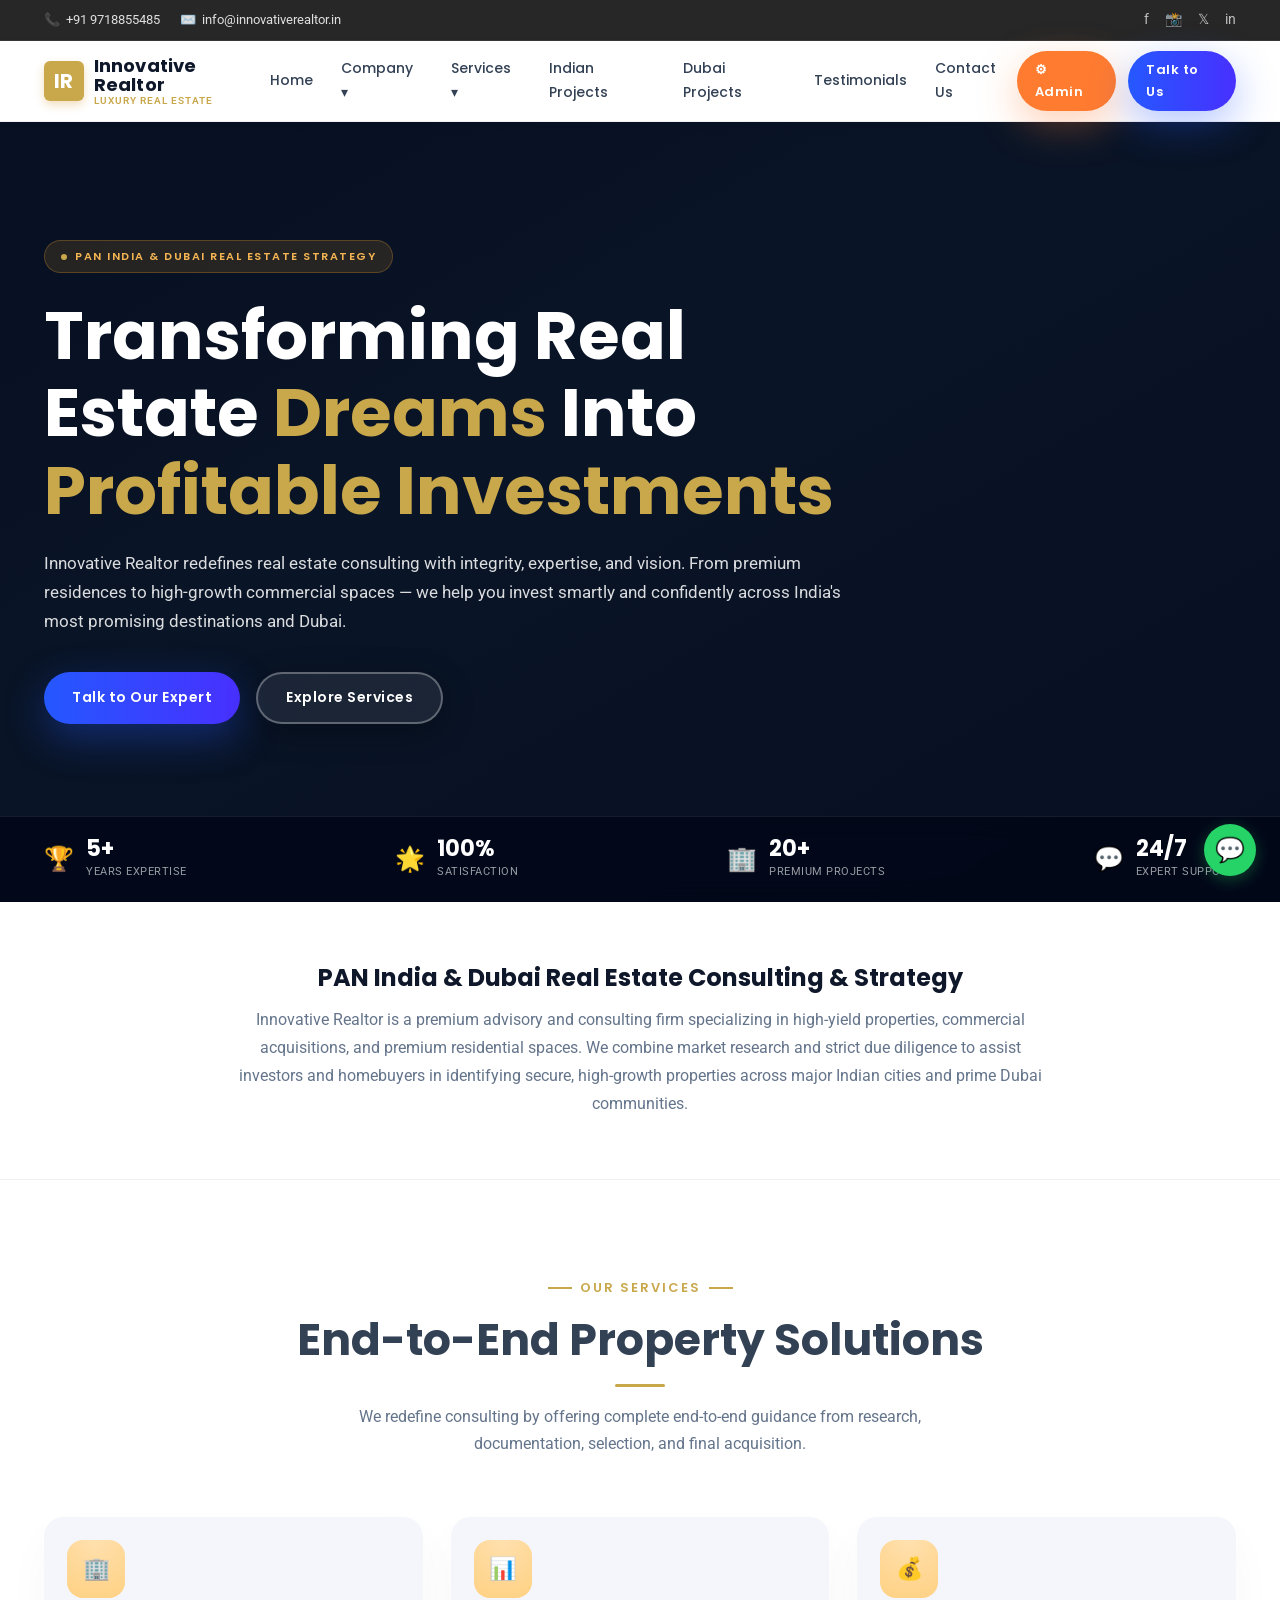
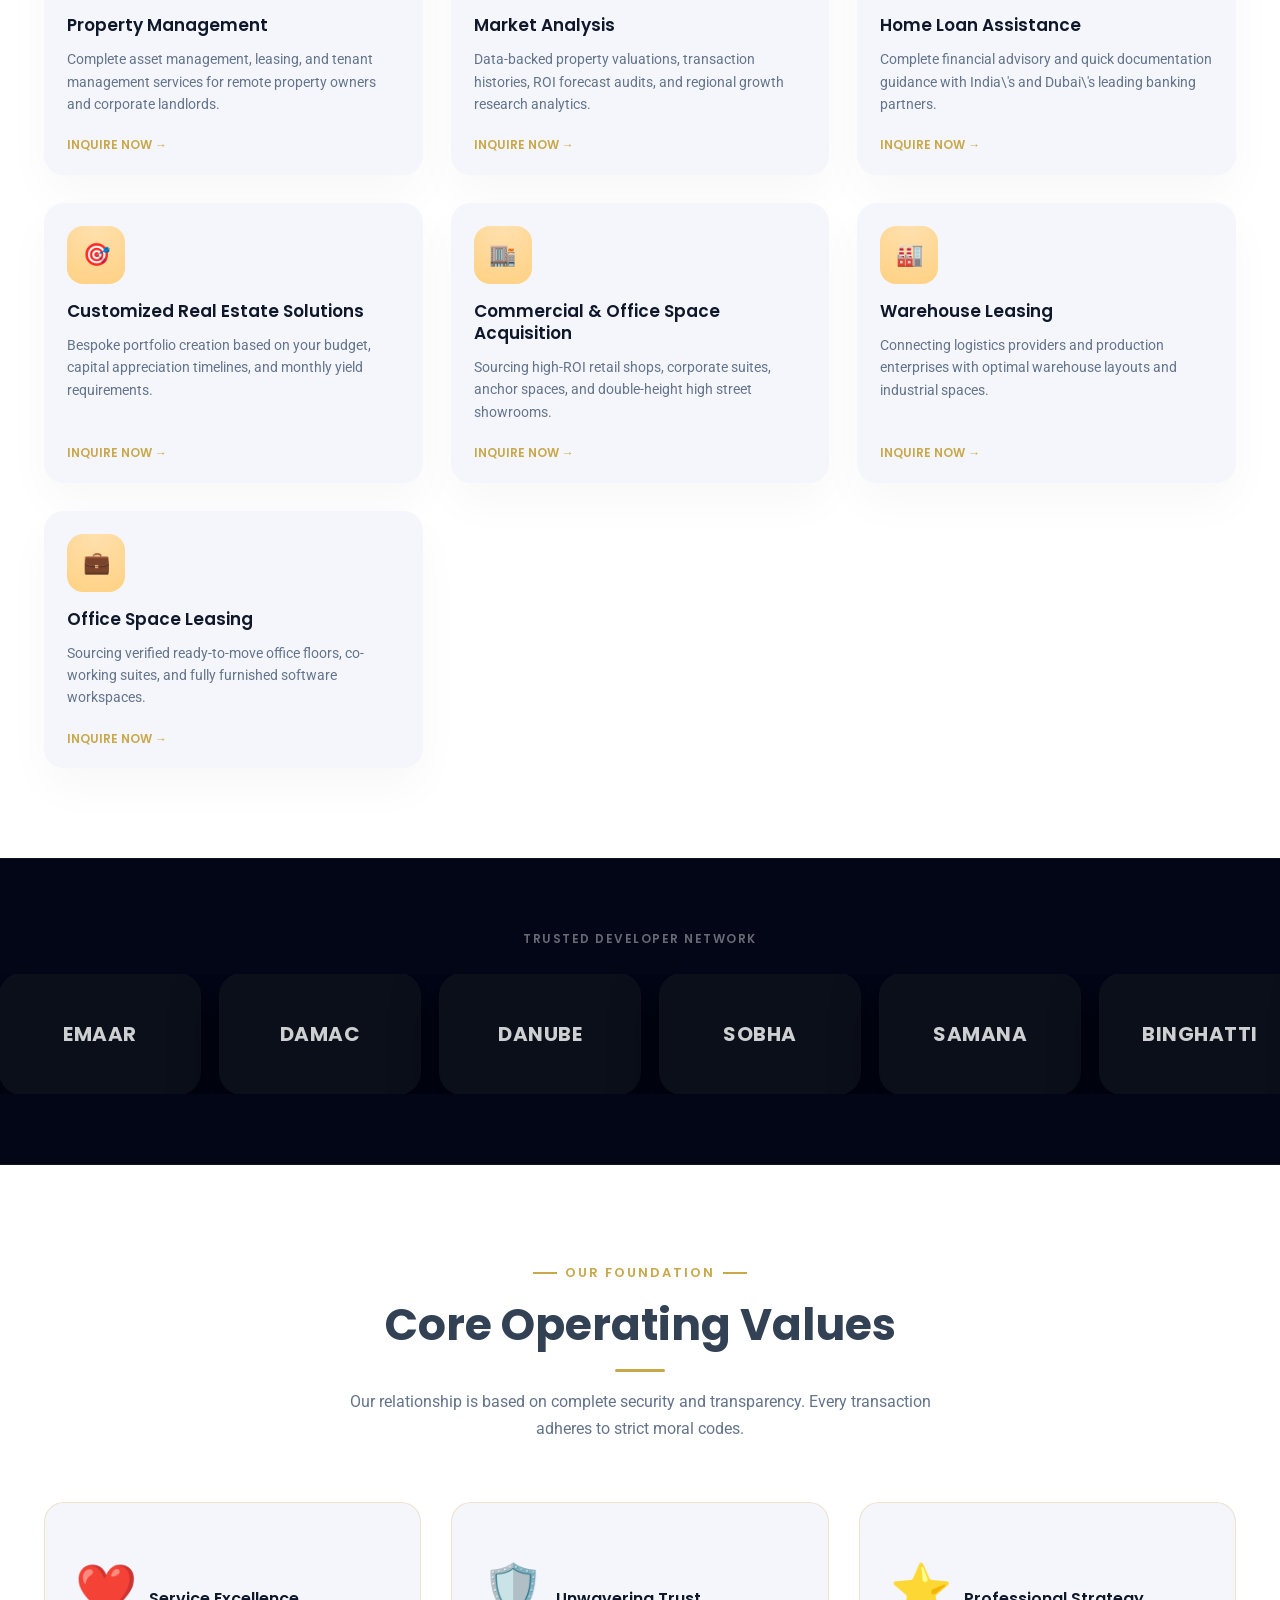
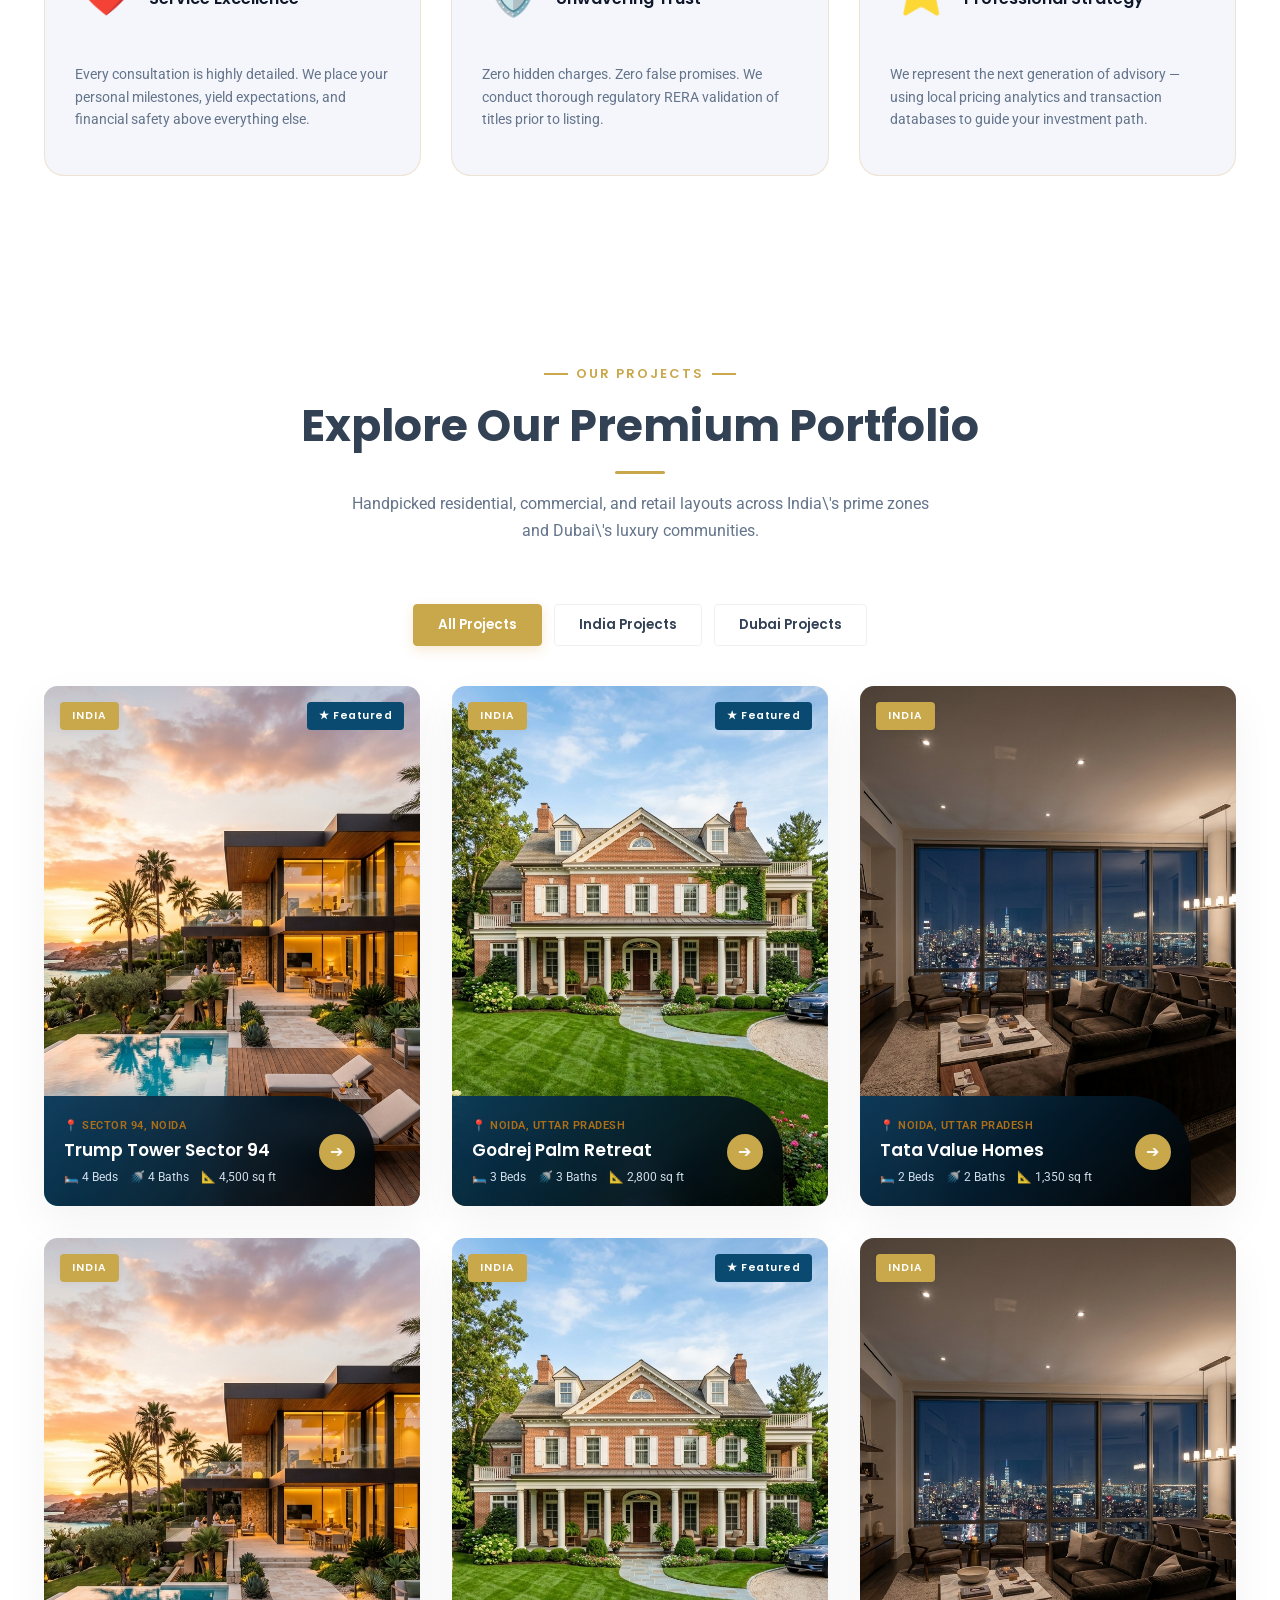
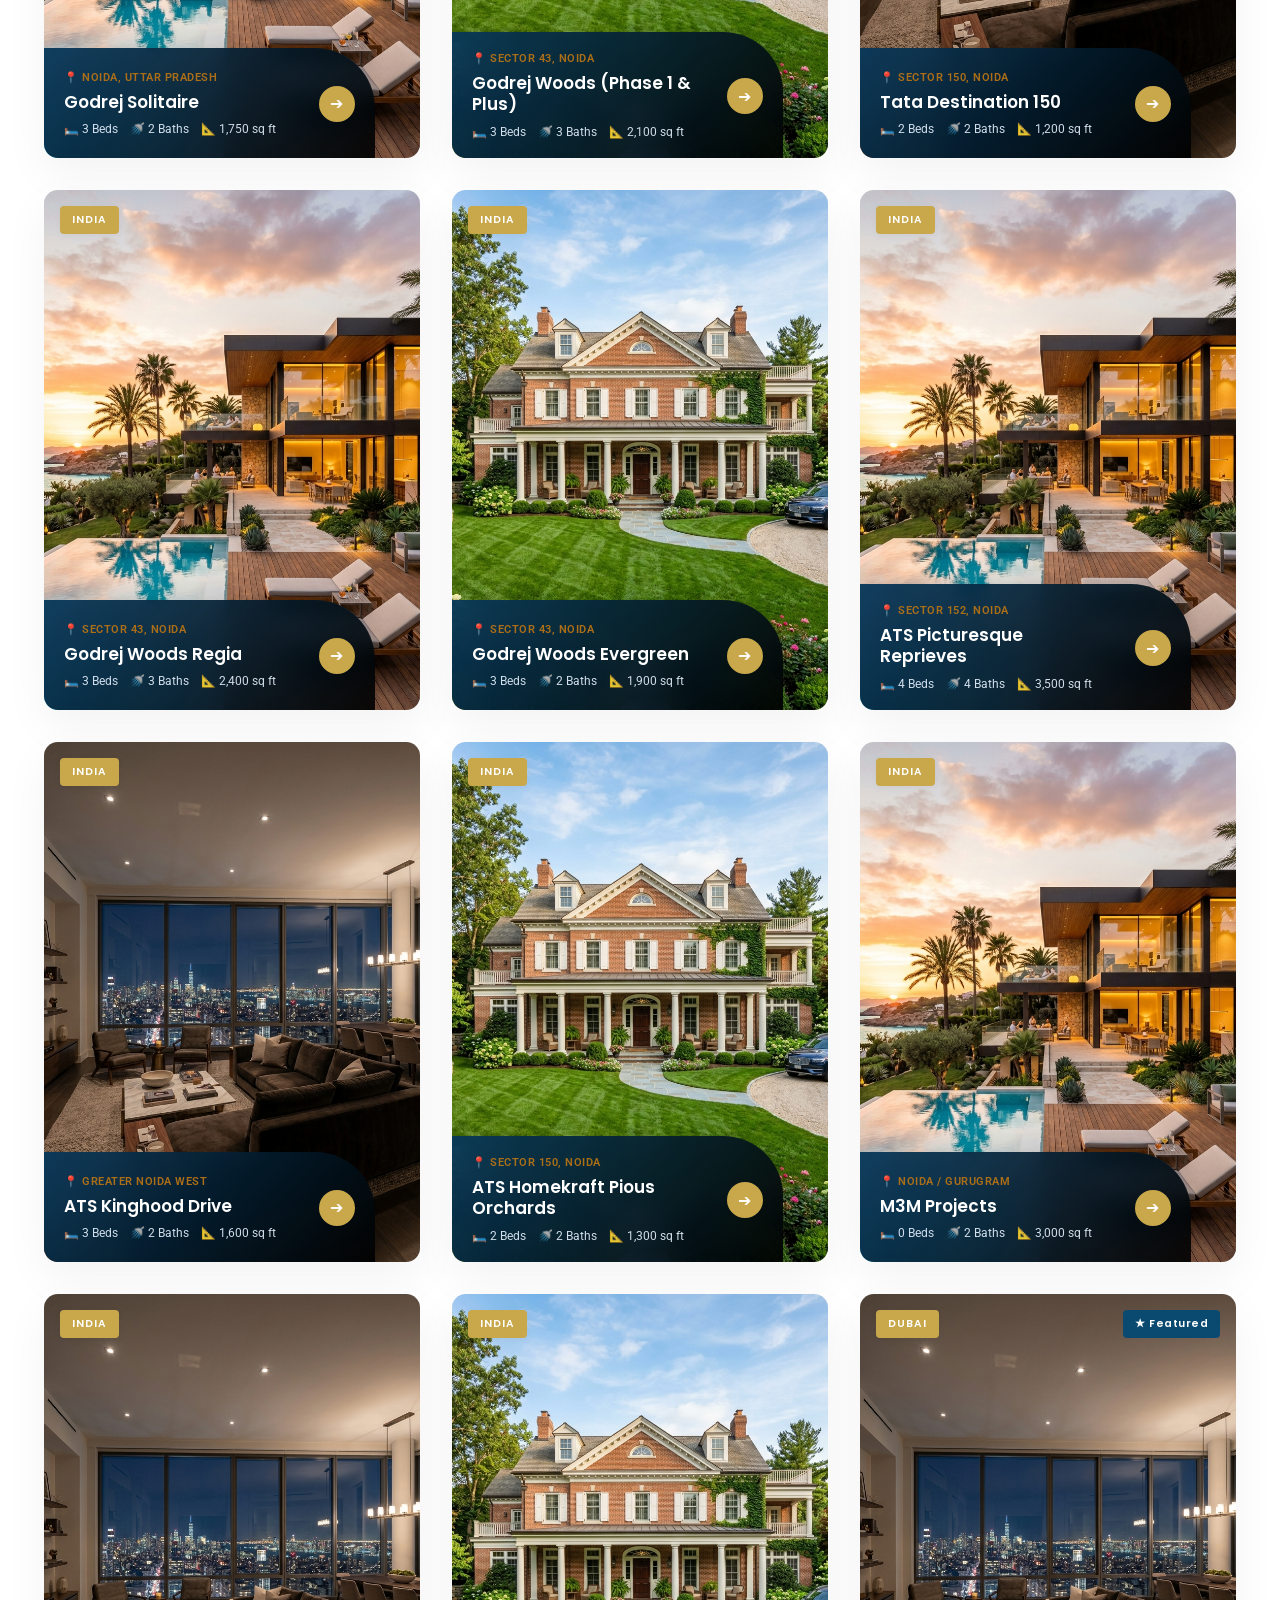
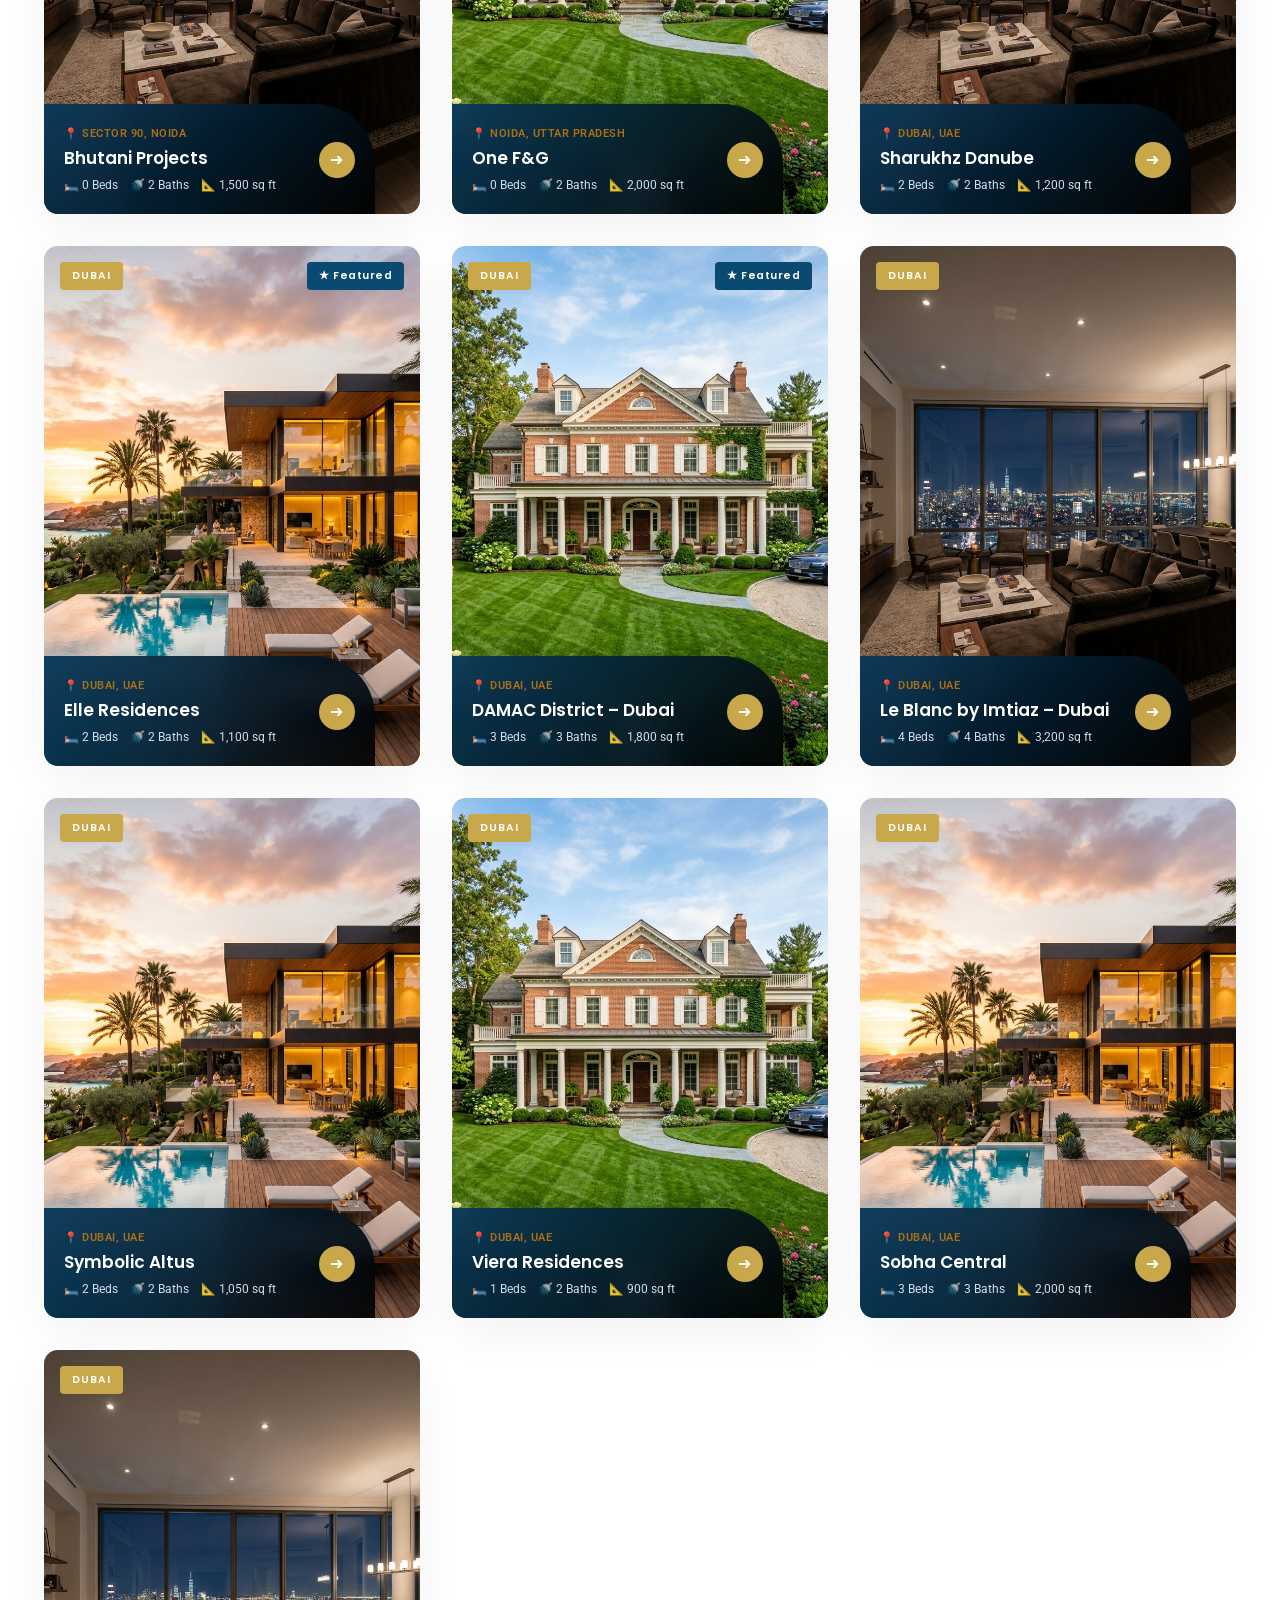
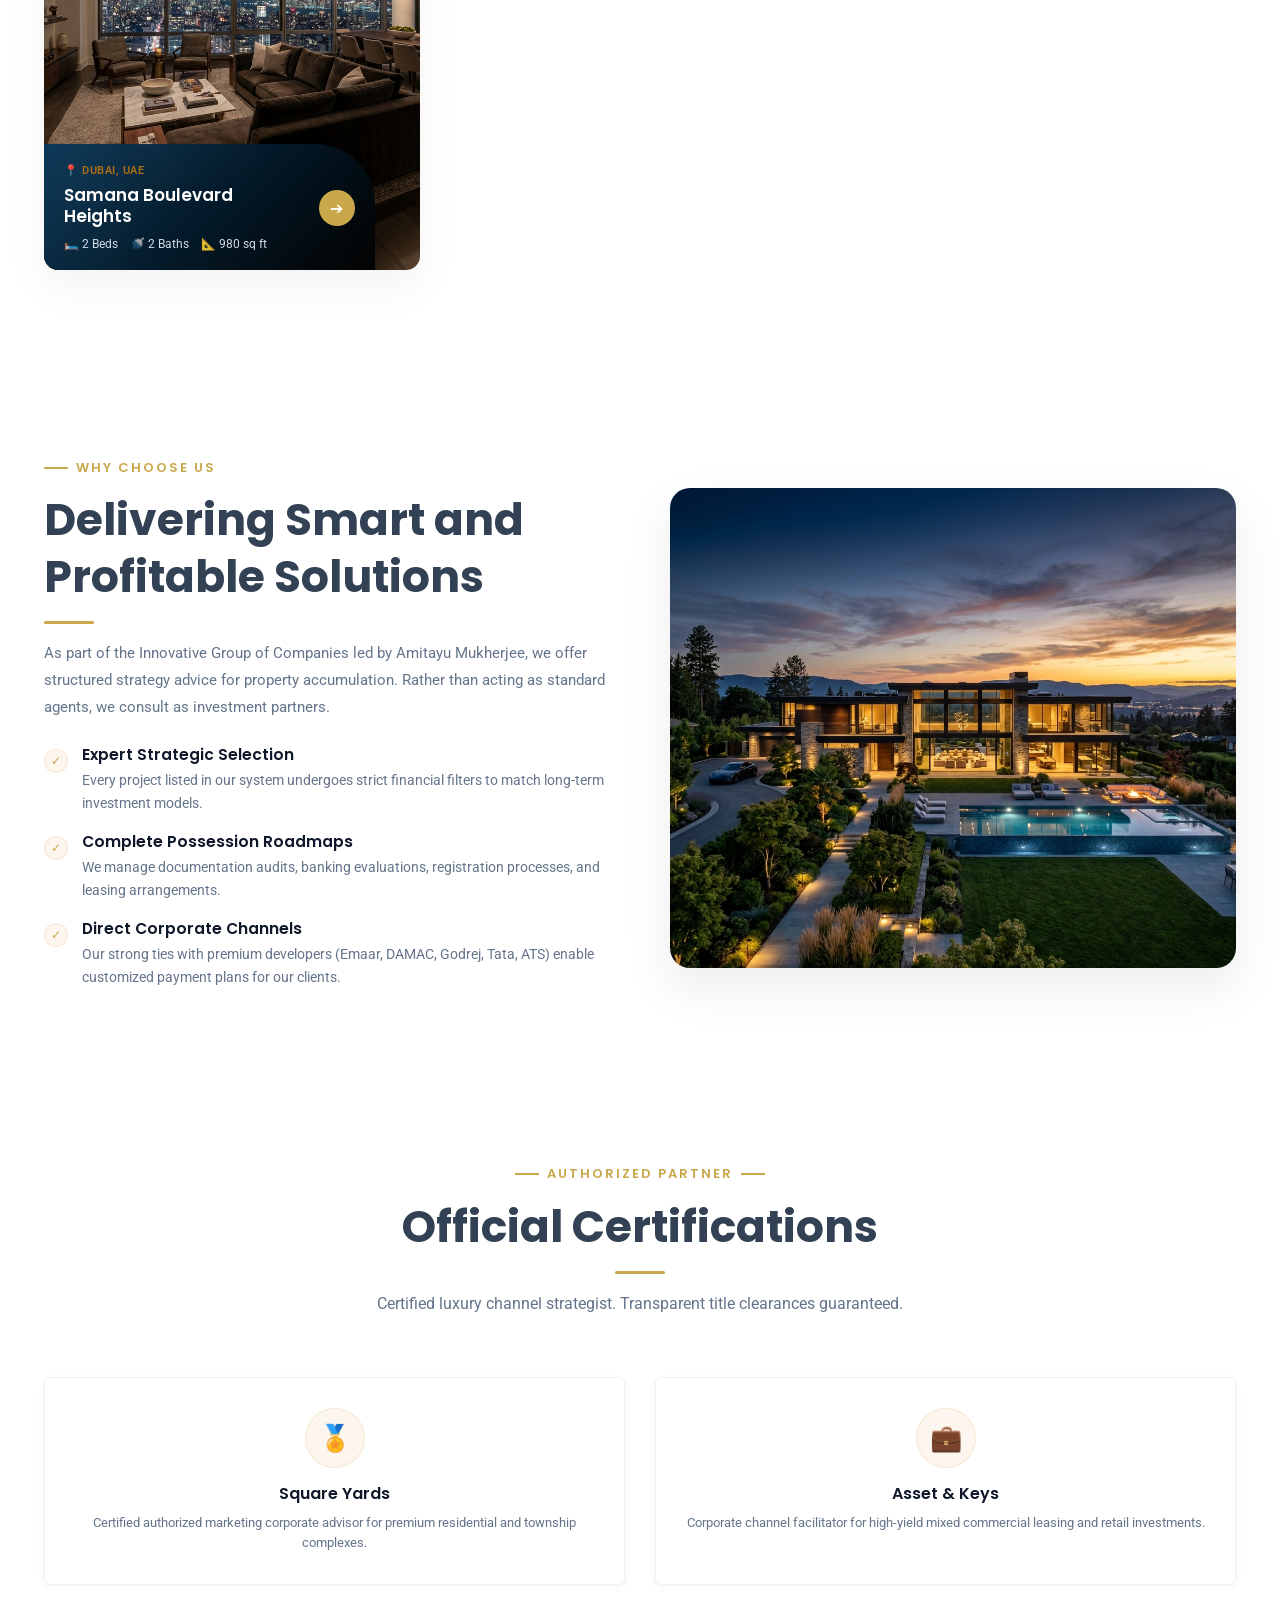
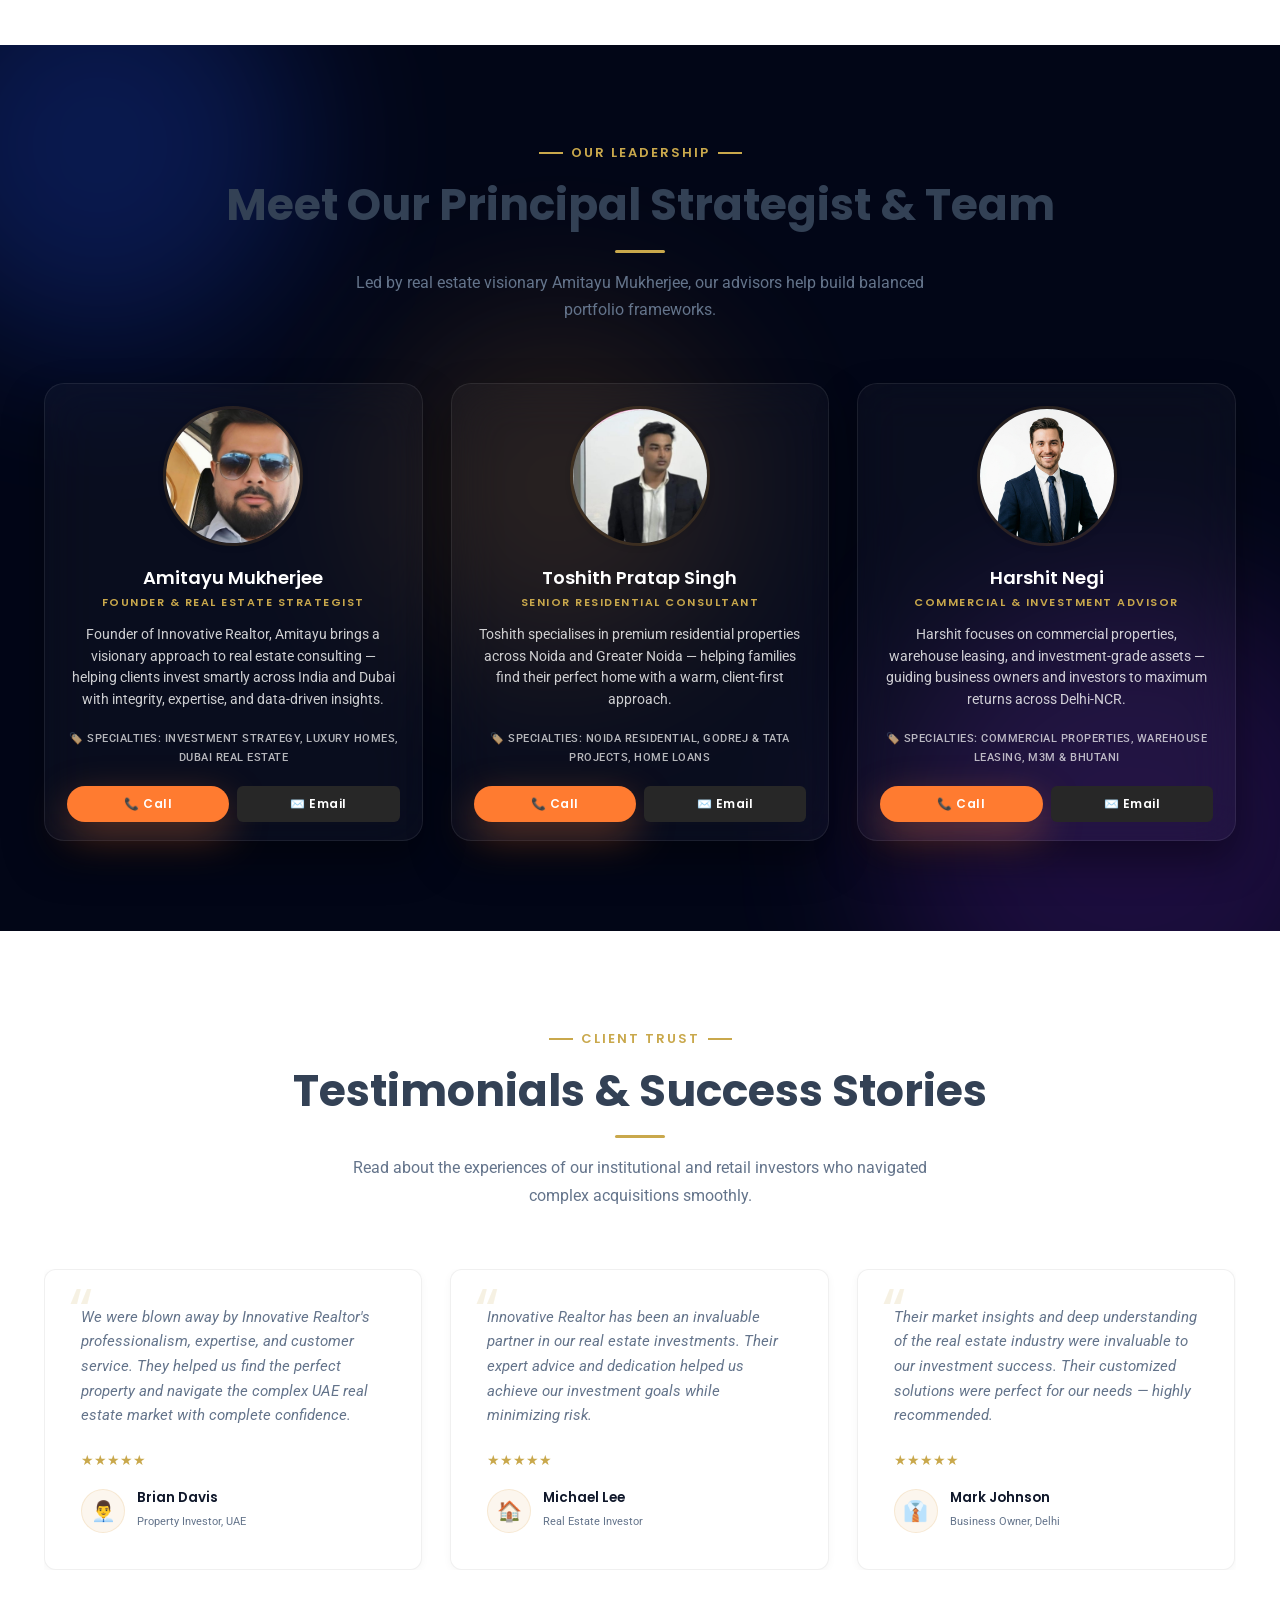
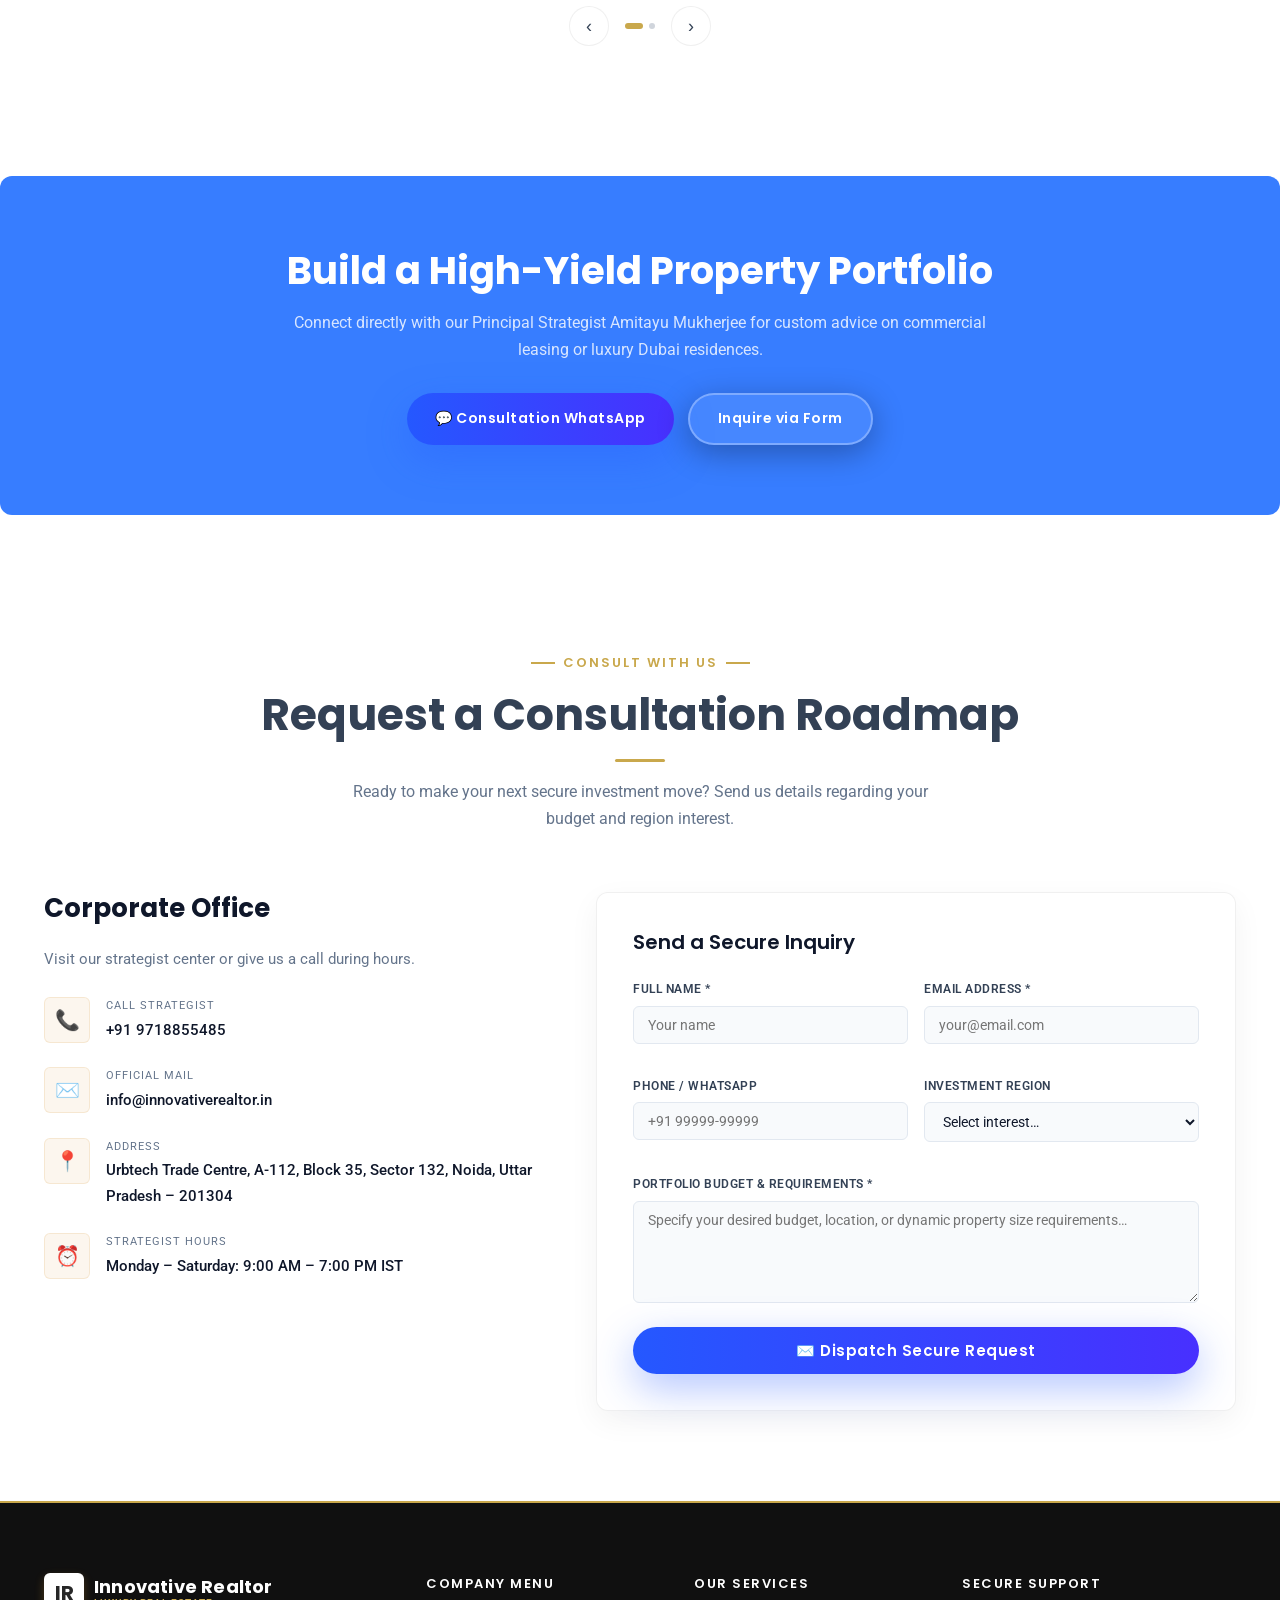
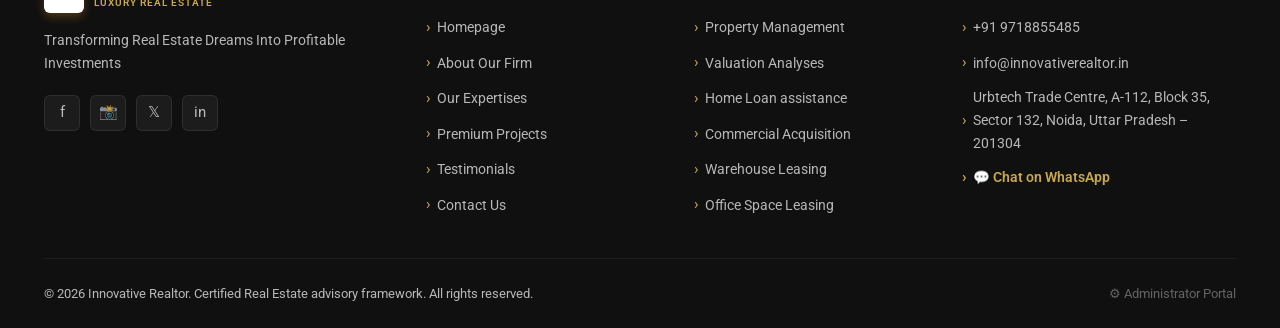
==== commit 0bd09752: "Fix dynamic highlighter for Dreams" ====
(no text change in the page or its own stylesheets)
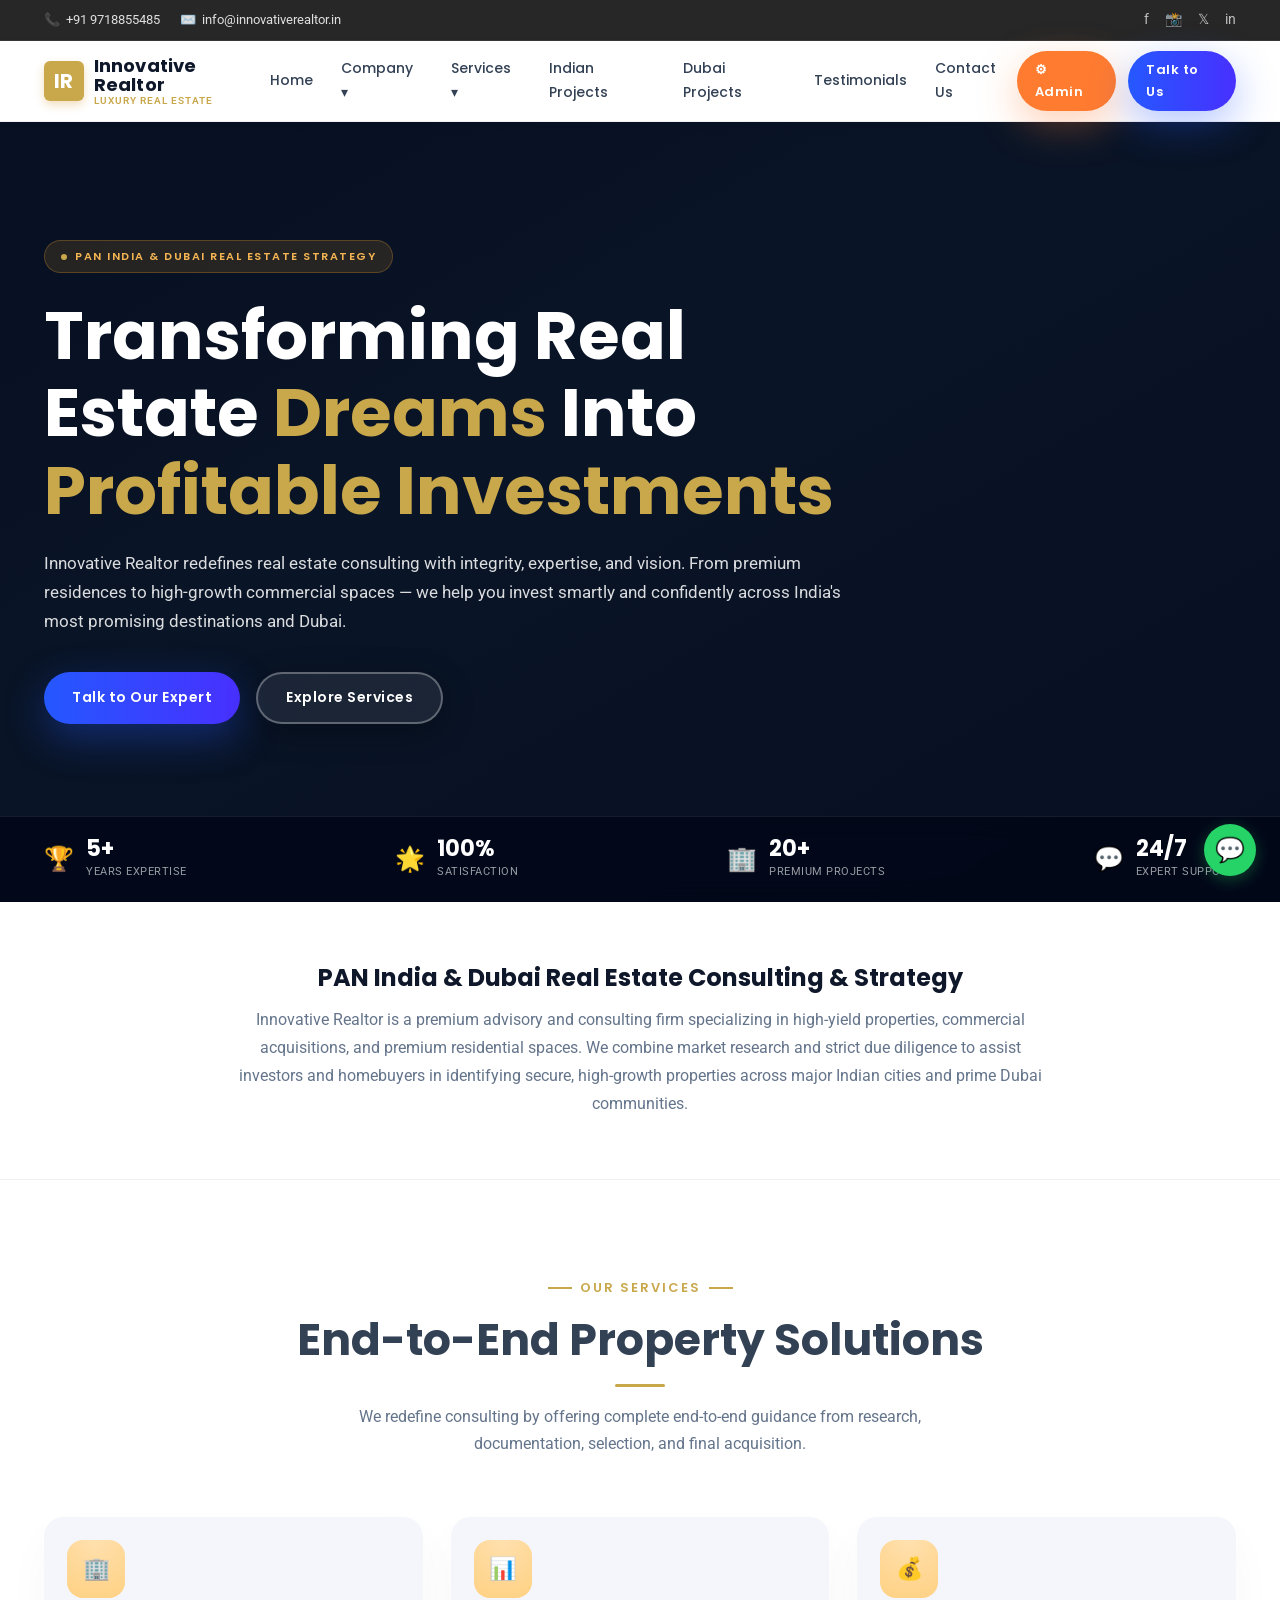
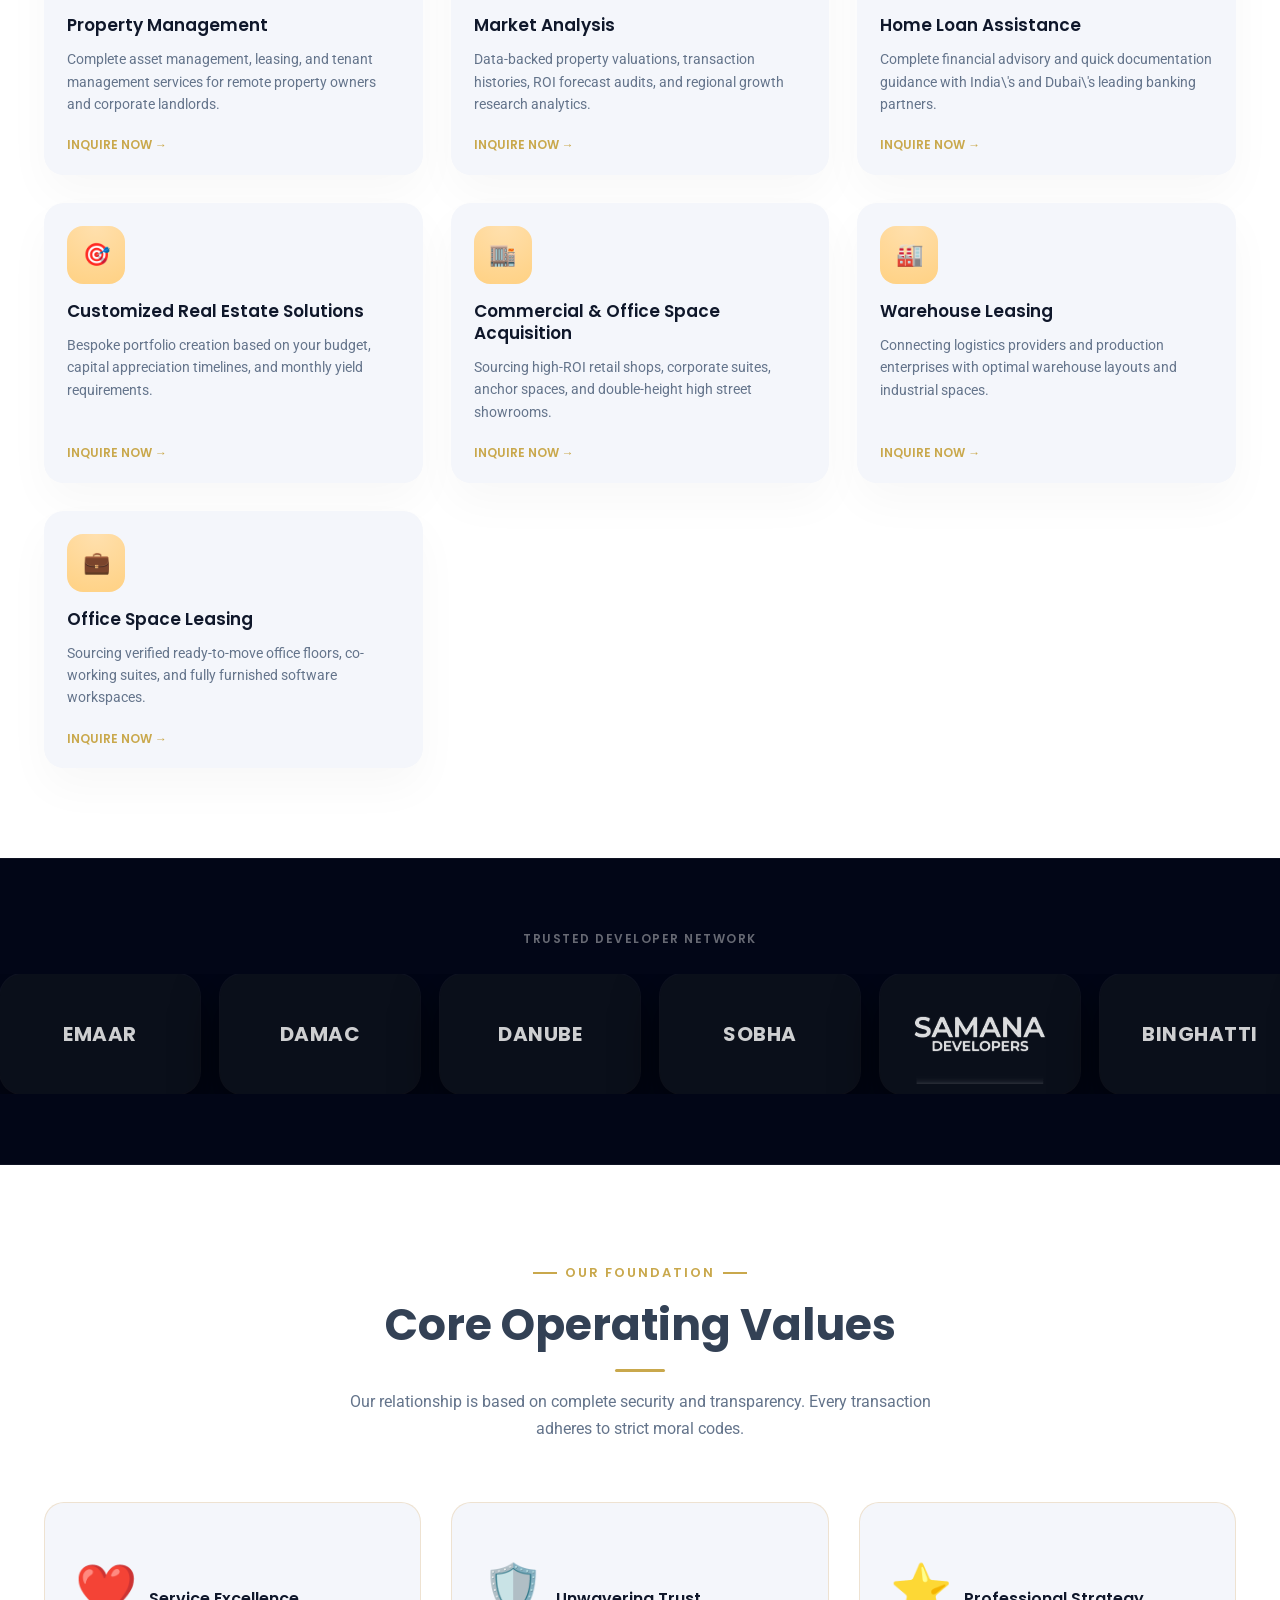
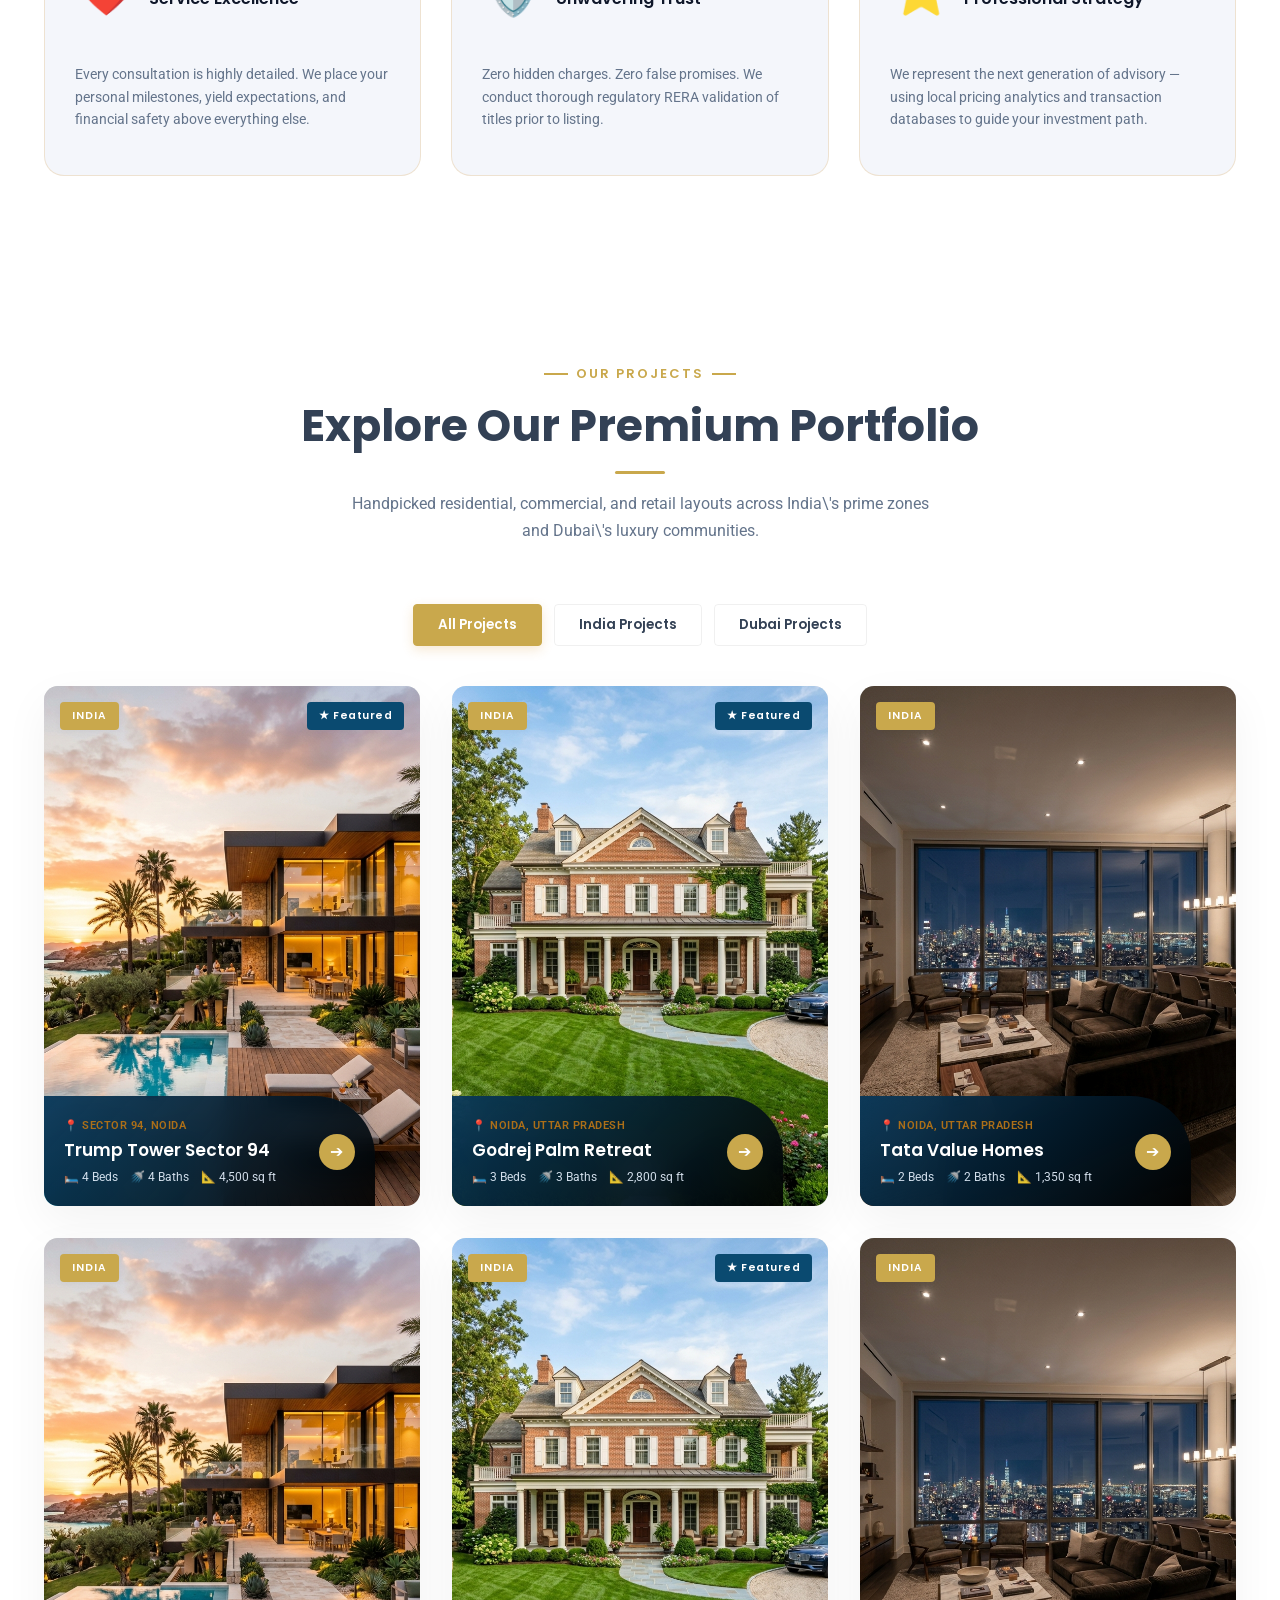
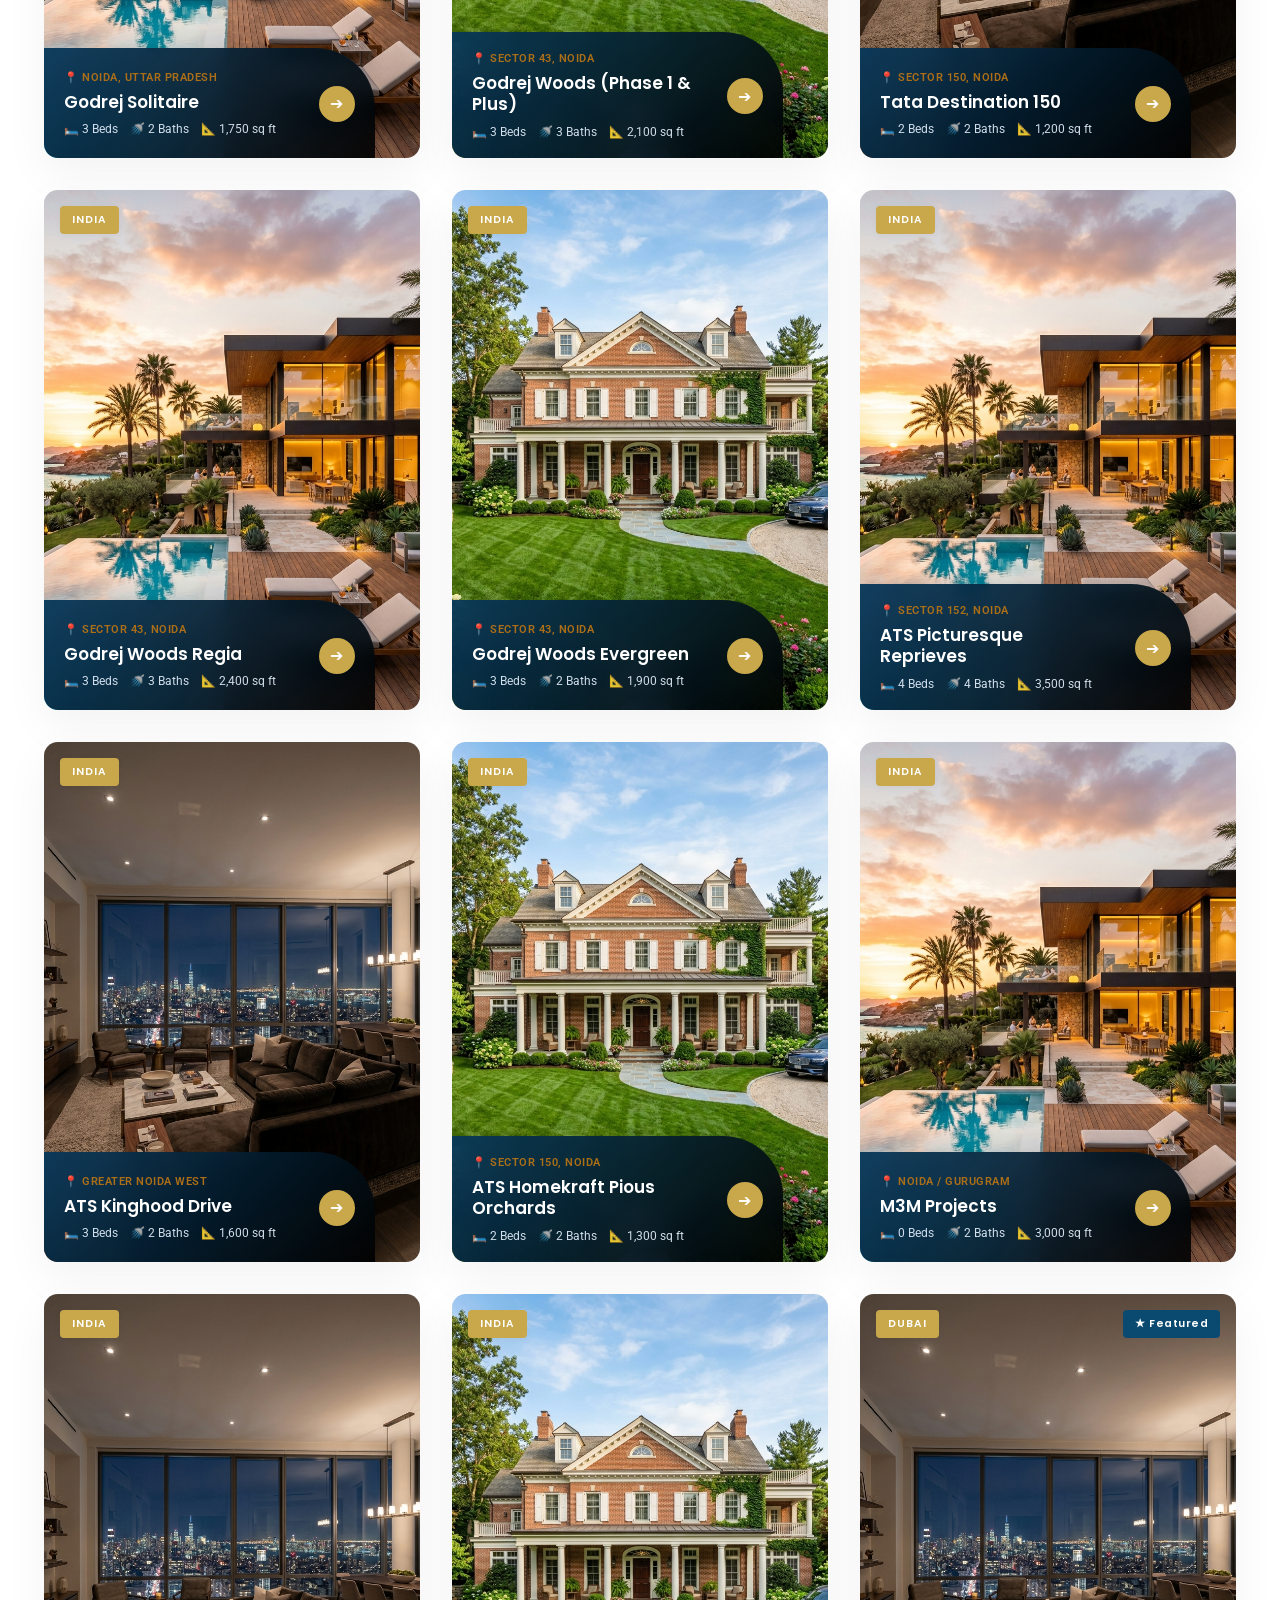
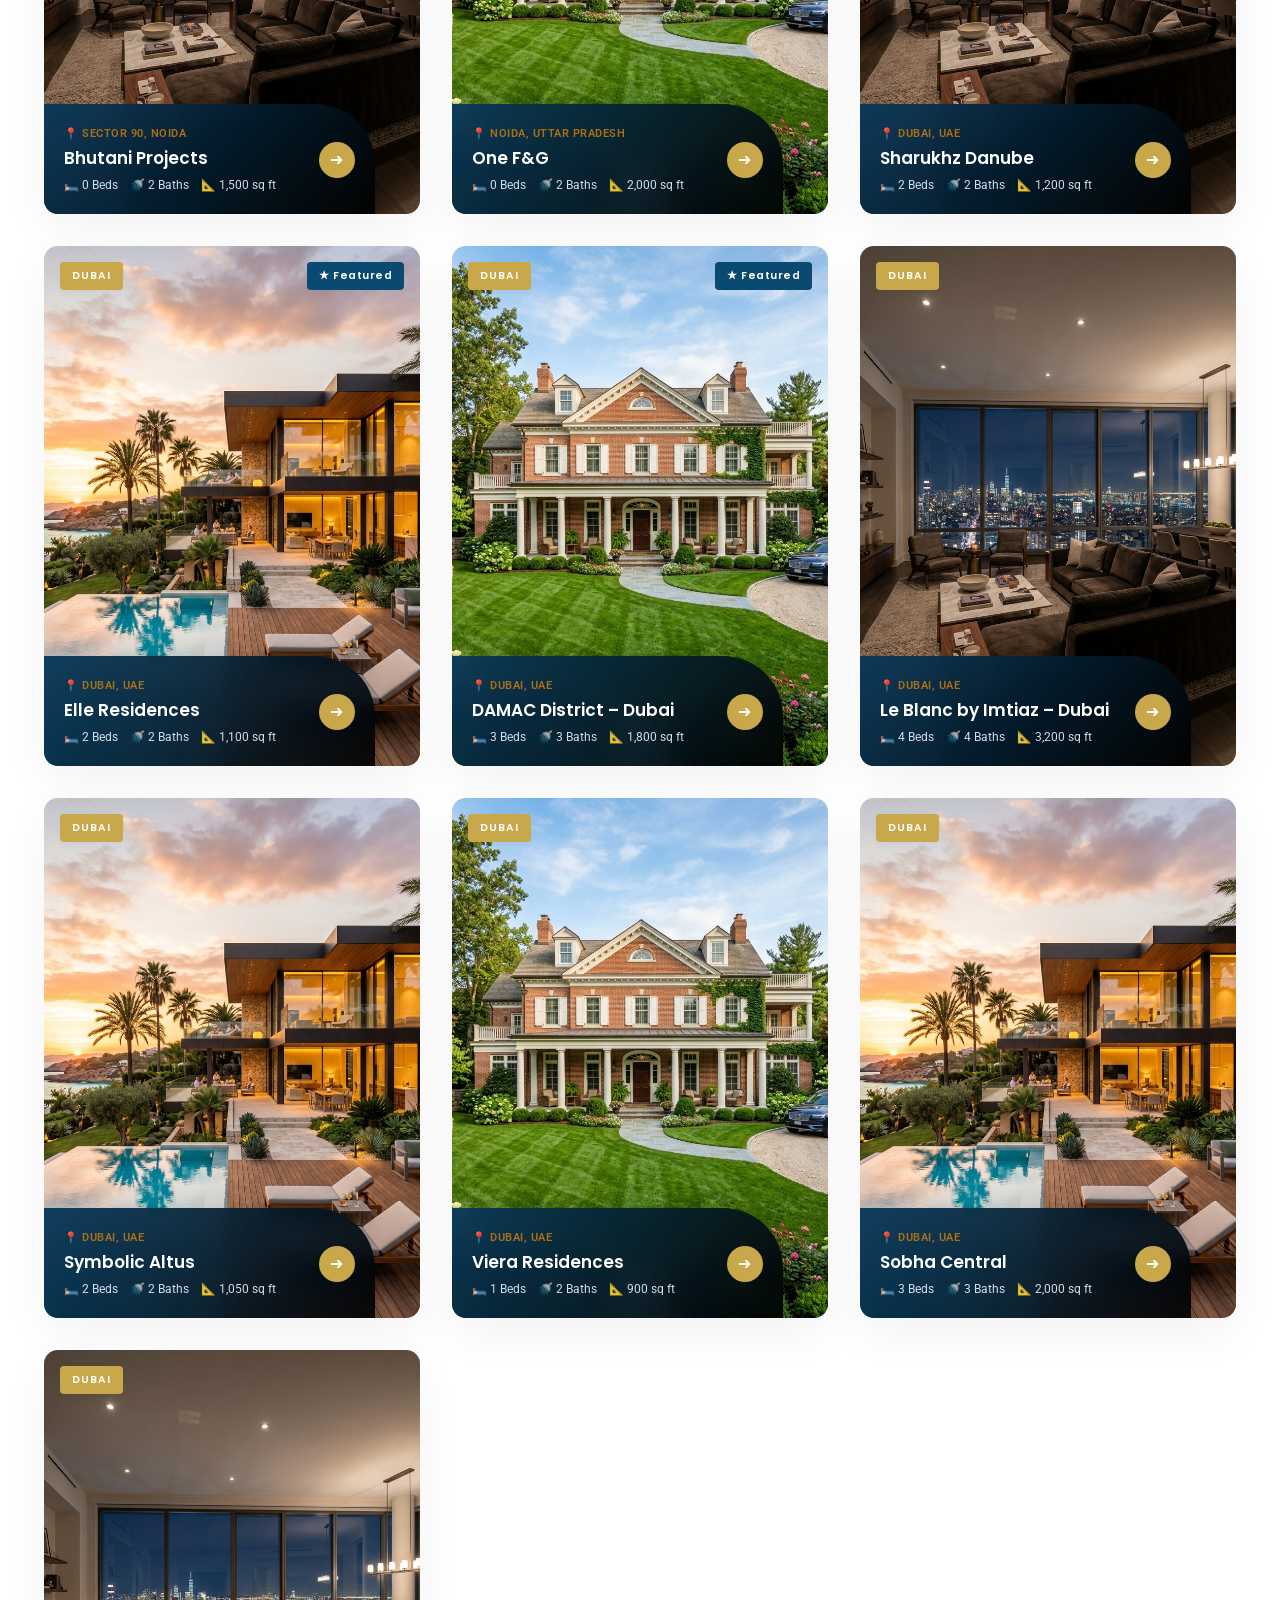
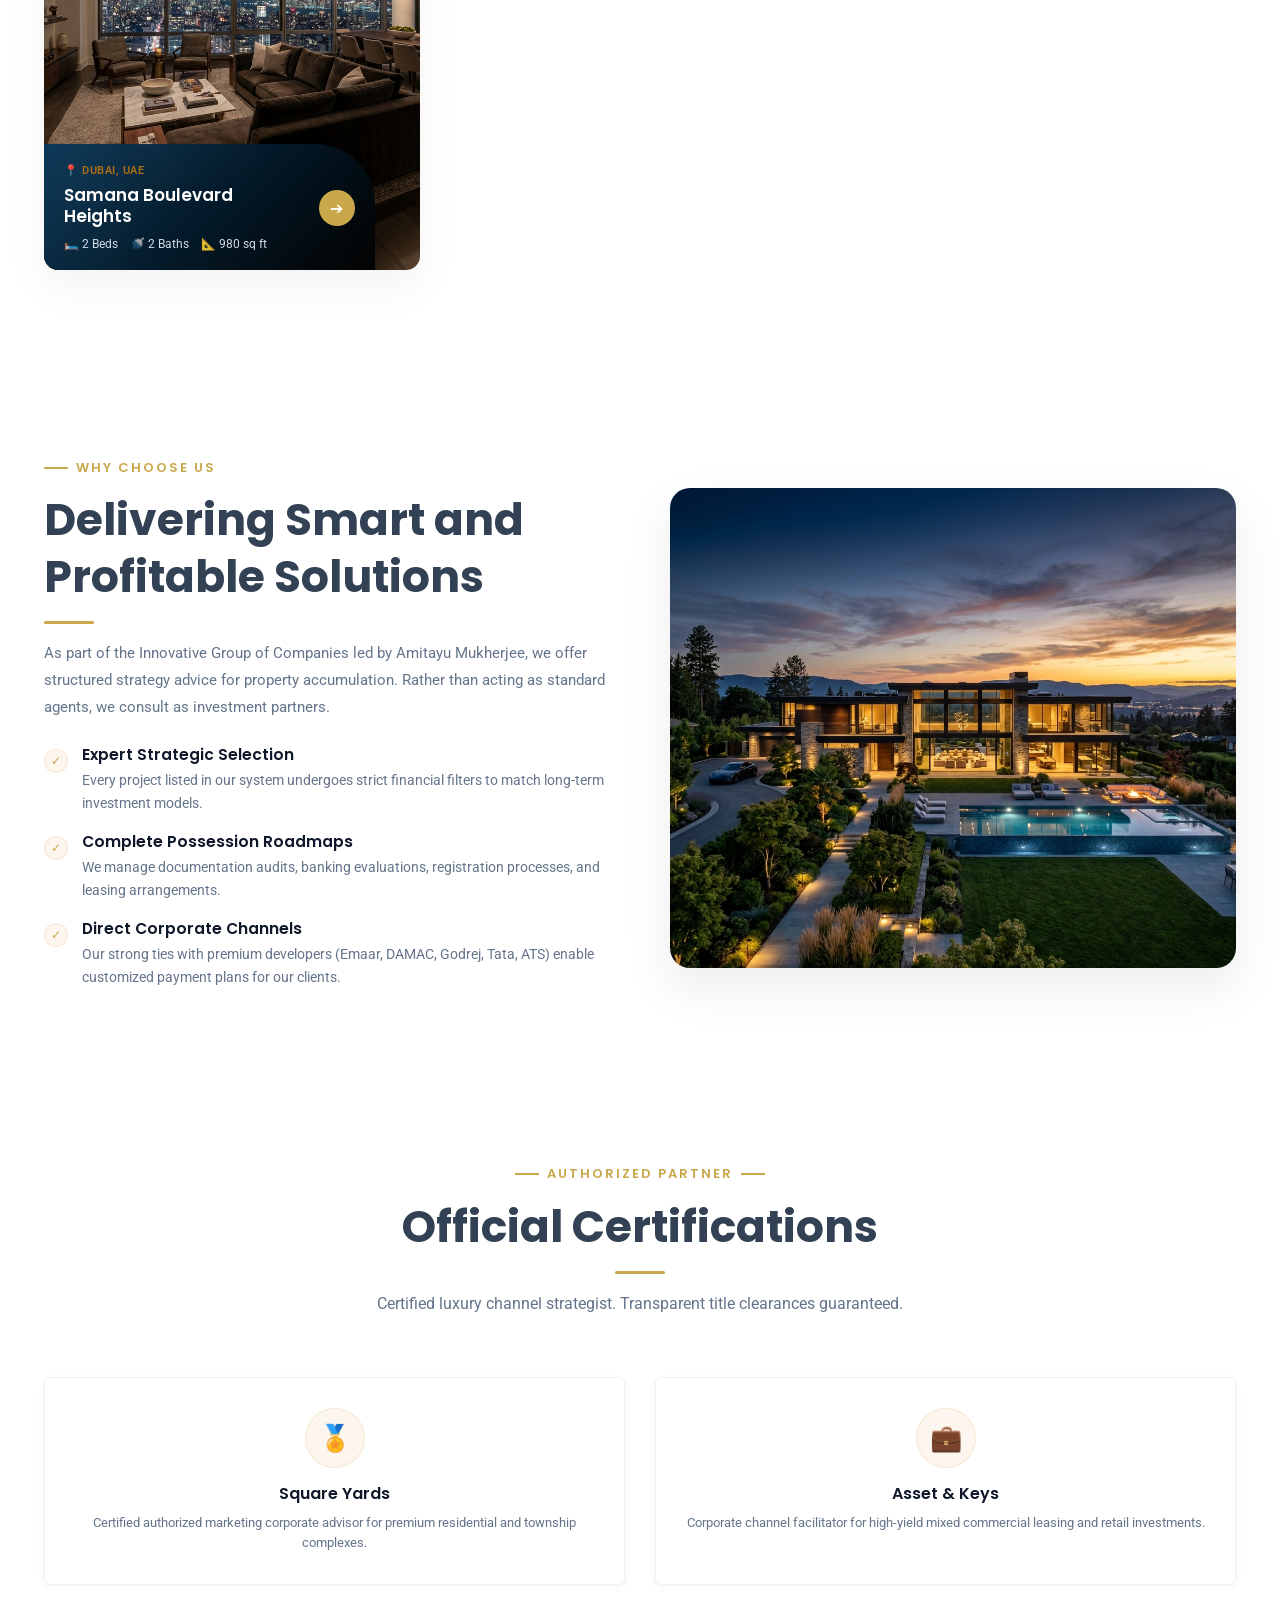
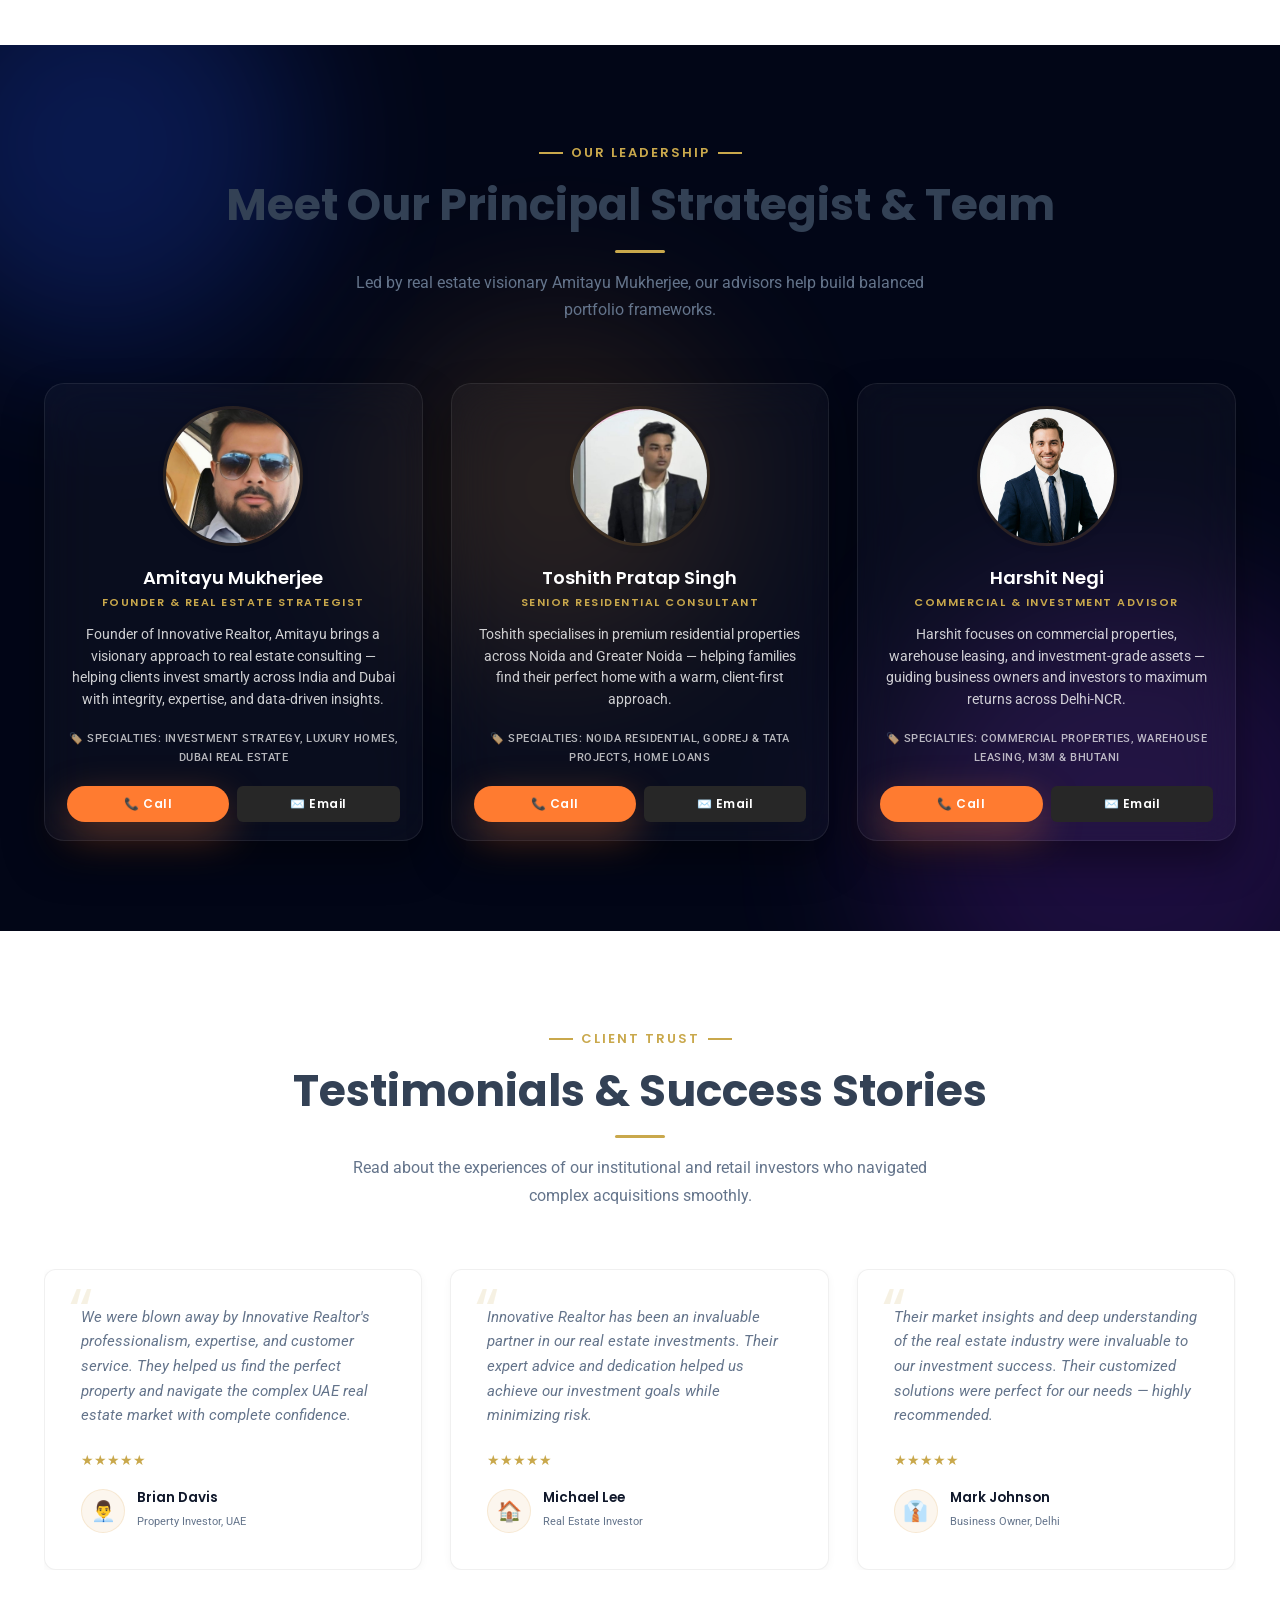
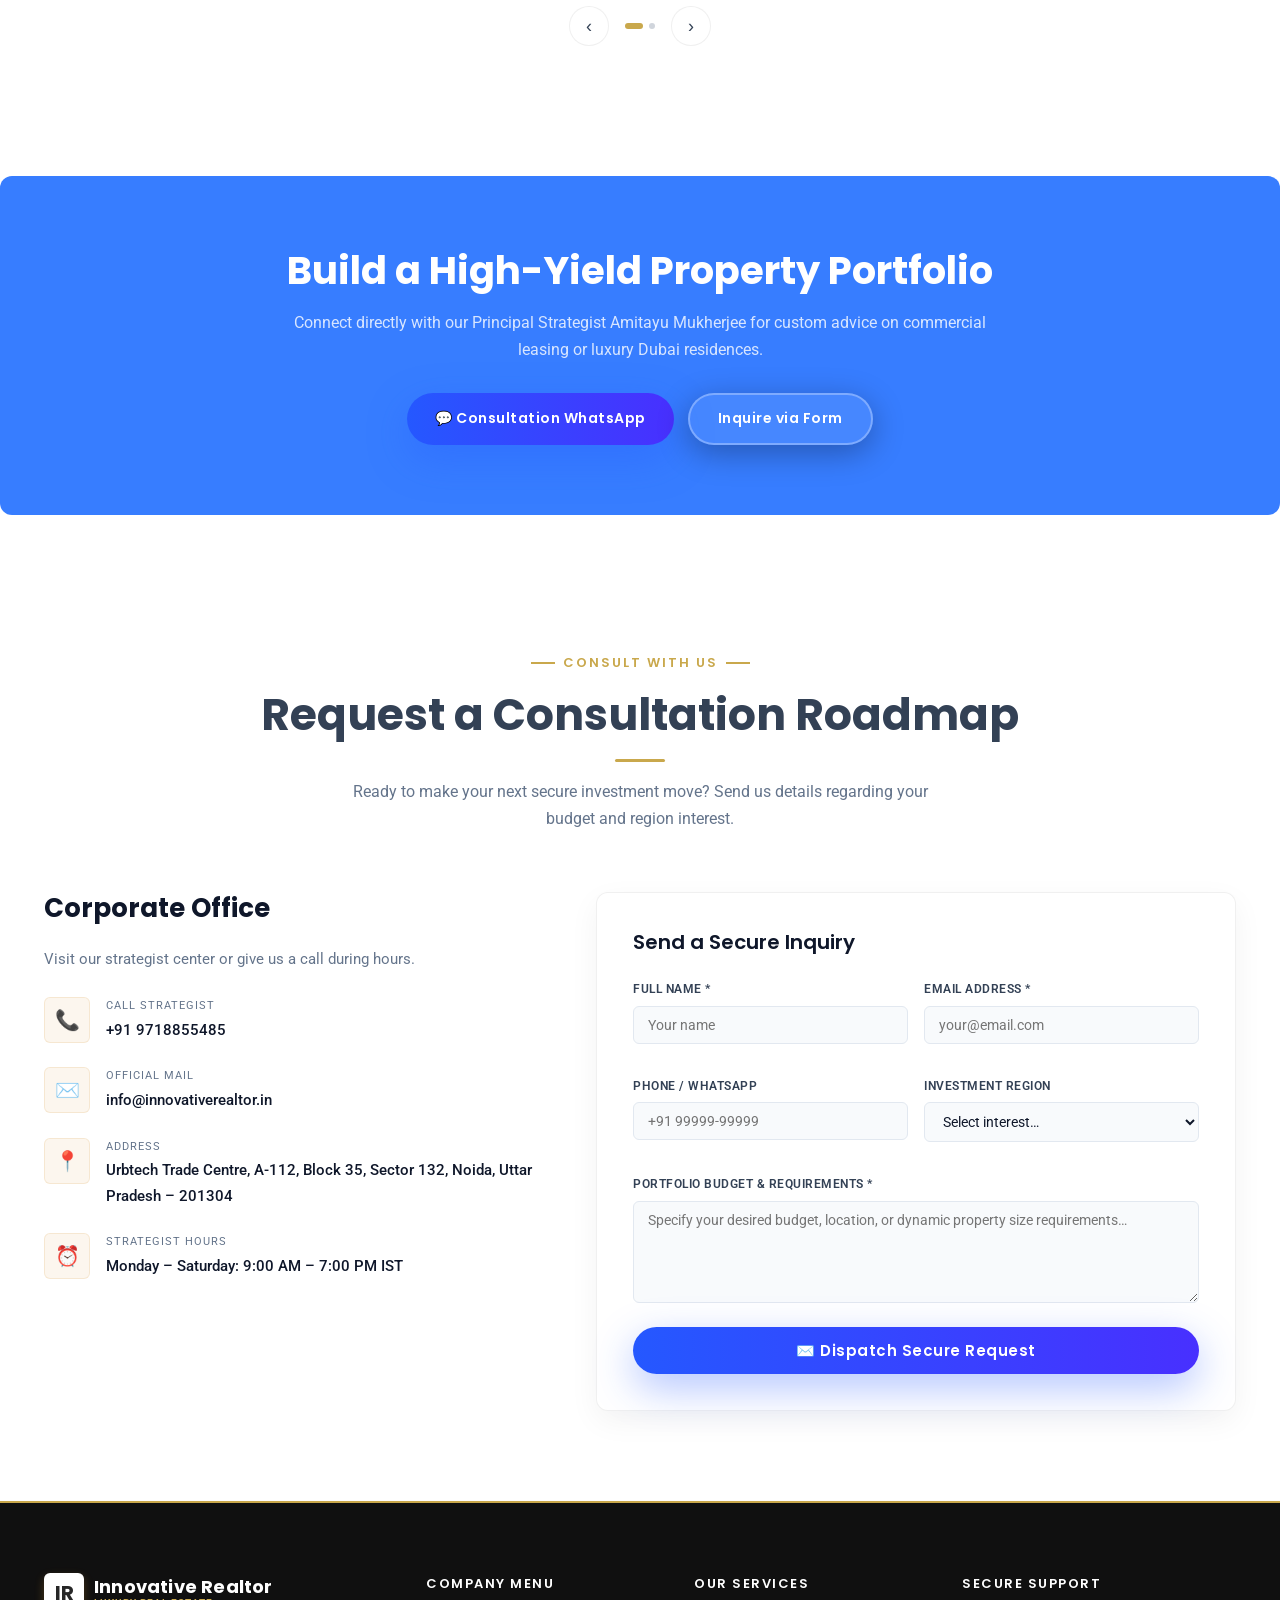
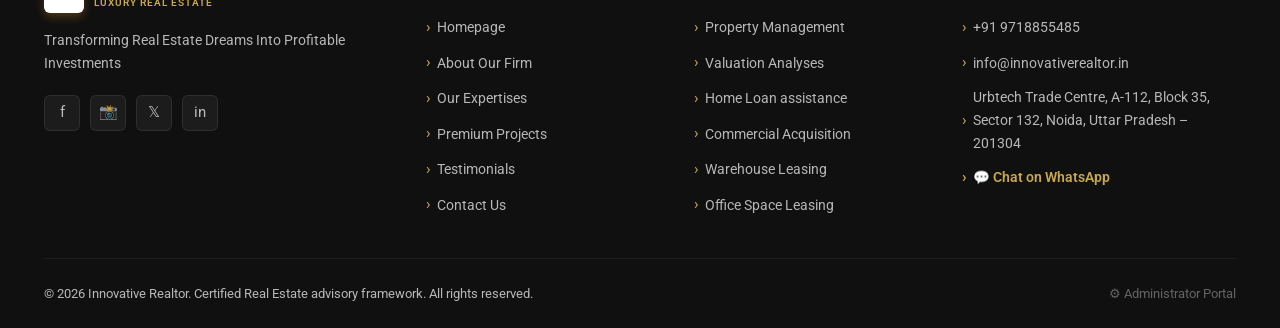
==== commit fd4a1565: "Use uploaded image for Samana logo" ====
--- a/index.html
+++ b/index.html
@@ -306,7 +306,7 @@
             alt="Danube" onerror="this.outerHTML='DANUBE'"></div>
         <div class="partner-logo-card"><img src="https://www.innovativerealtor.in/assets/images/partners/5.png"
             alt="Sobha" onerror="this.outerHTML='SOBHA'"></div>
-        <div class="partner-logo-card"><img src="https://www.innovativerealtor.in/assets/images/partners/1.png"
+        <div class="partner-logo-card"><img src="assets/samana.jpg"
             alt="Samana" onerror="this.outerHTML='SAMANA'"></div>
         <div class="partner-logo-card"><img src="https://www.innovativerealtor.in/assets/images/partners/2.png"
             alt="Binghatti" onerror="this.outerHTML='BINGHATTI'"></div>
@@ -325,7 +325,7 @@
             alt="Danube" onerror="this.outerHTML='DANUBE'"></div>
         <div class="partner-logo-card"><img src="https://www.innovativerealtor.in/assets/images/partners/5.png"
             alt="Sobha" onerror="this.outerHTML='SOBHA'"></div>
-        <div class="partner-logo-card"><img src="https://www.innovativerealtor.in/assets/images/partners/1.png"
+        <div class="partner-logo-card"><img src="assets/samana.jpg"
             alt="Samana" onerror="this.outerHTML='SAMANA'"></div>
         <div class="partner-logo-card"><img src="https://www.innovativerealtor.in/assets/images/partners/2.png"
             alt="Binghatti" onerror="this.outerHTML='BINGHATTI'"></div>
--- a/css/style.css
+++ b/css/style.css
@@ -926,6 +926,12 @@
   transition: var(--transition);
 }
 
+.partner-logo-card img[src*="7.png"],
+.partner-logo-card img[src*="samana.jpg"] {
+  filter: grayscale(1) invert(1) brightness(1.5);
+  mix-blend-mode: screen;
+}
+
 .partner-logo-card:hover {
   transform: translateY(-5px);
   background: #101725;
@@ -936,6 +942,7 @@
 .partner-logo-card:hover img {
   opacity: 1;
   filter: drop-shadow(0 0 12px rgba(216, 145, 42, 0.5));
+  mix-blend-mode: normal;
 }
 
 /* ── Our Values ─────────────────────────────────────────── */
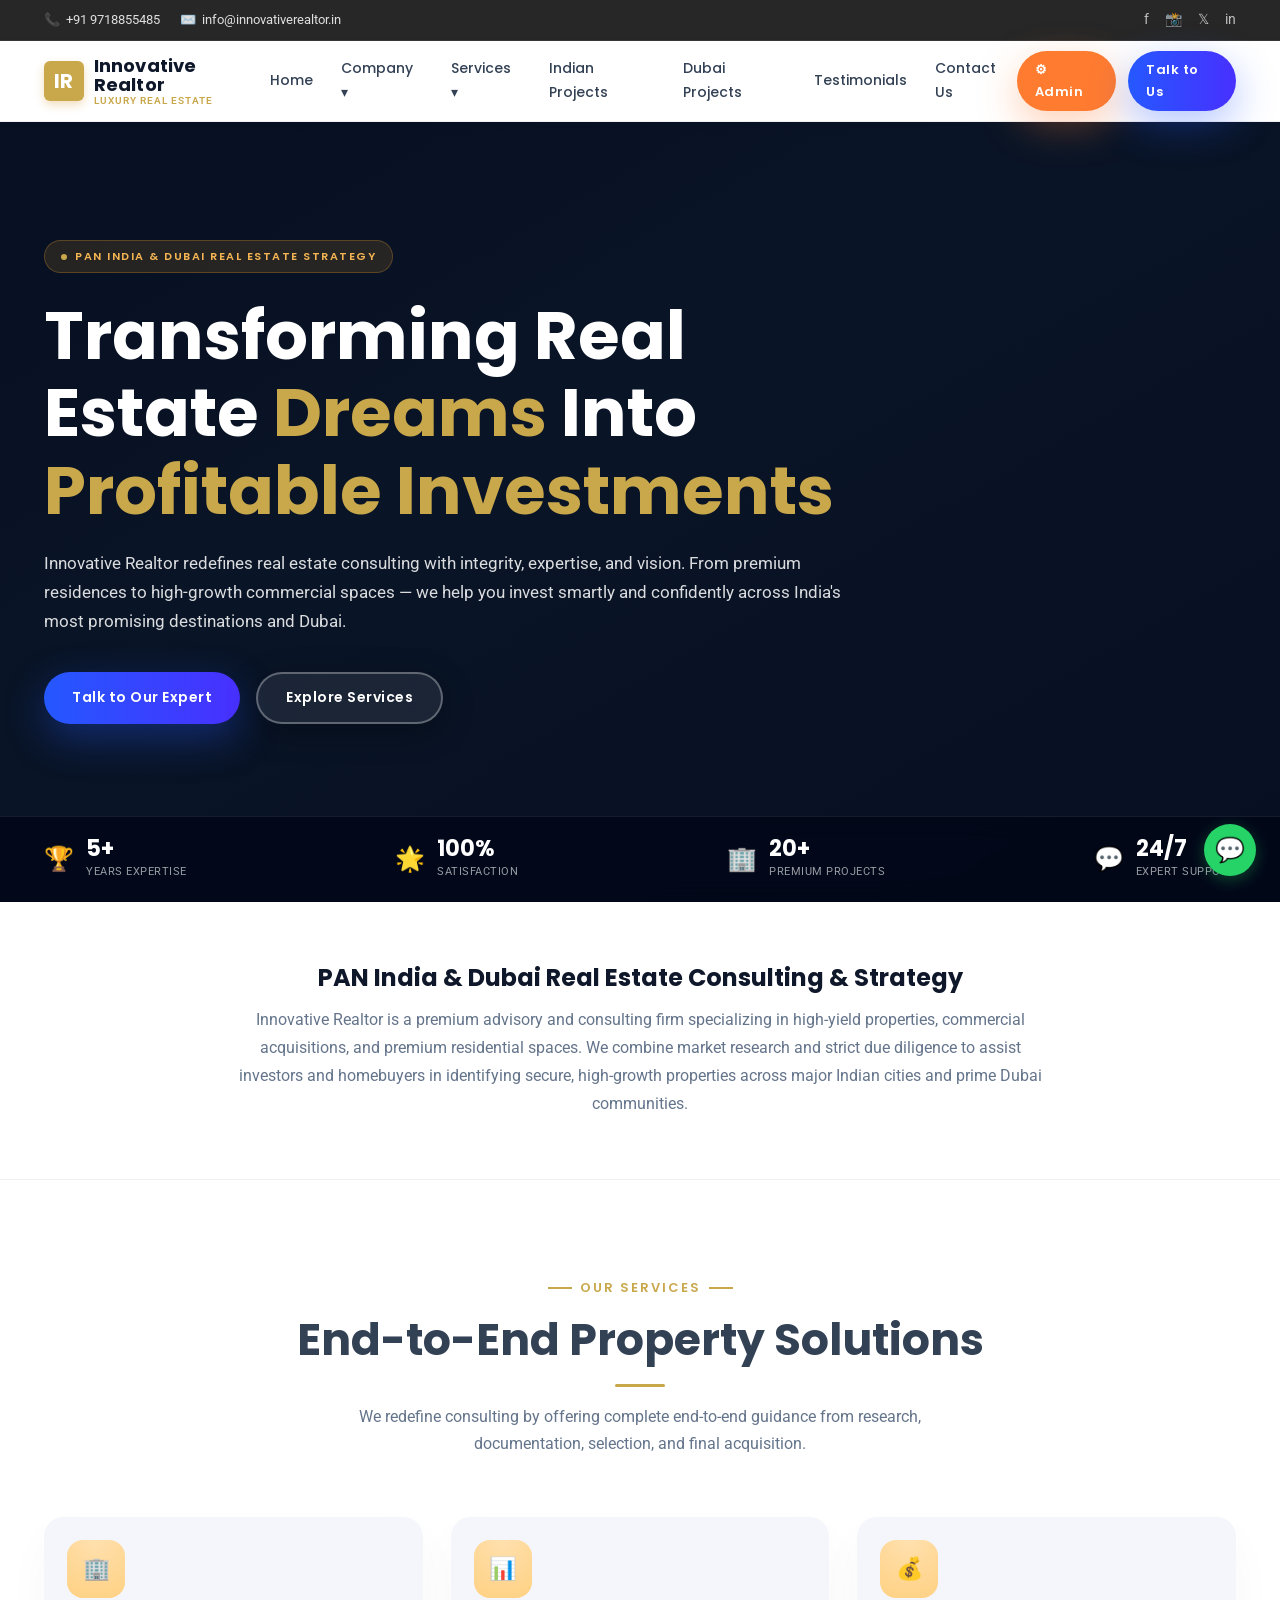
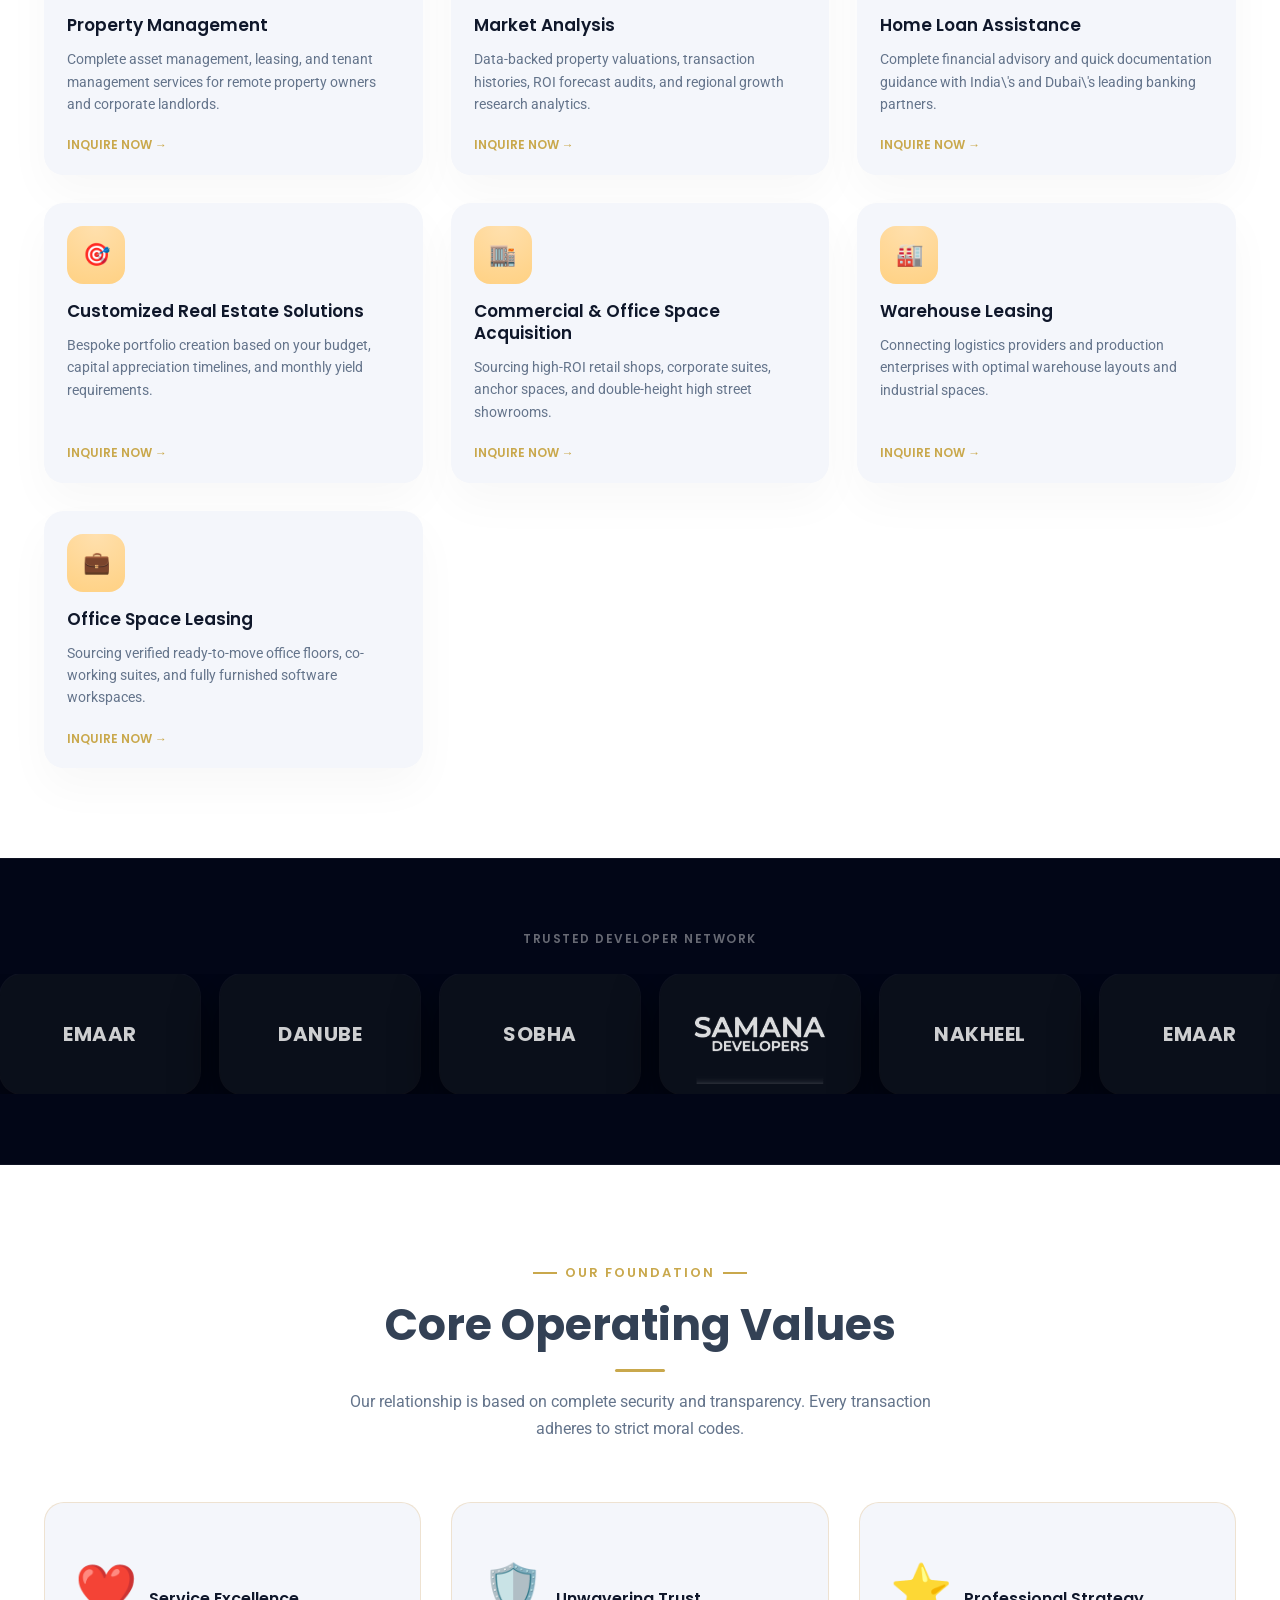
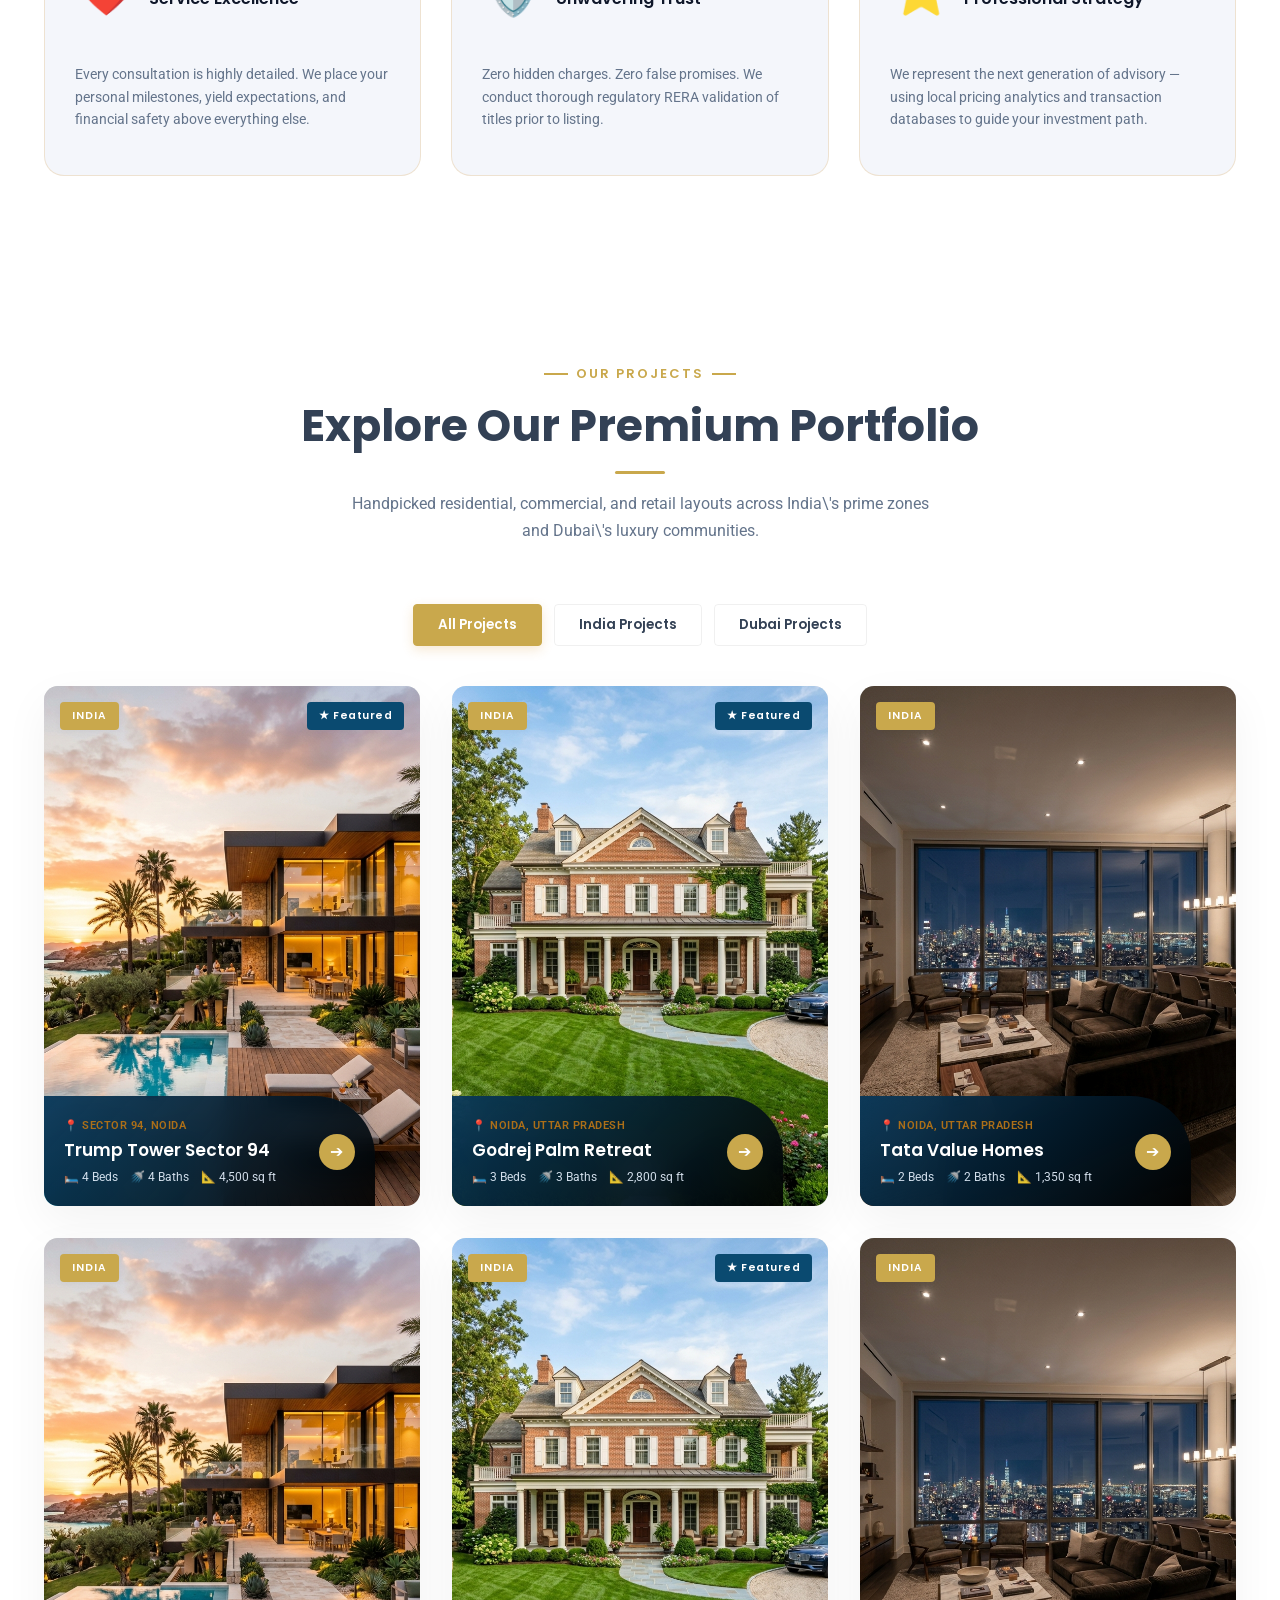
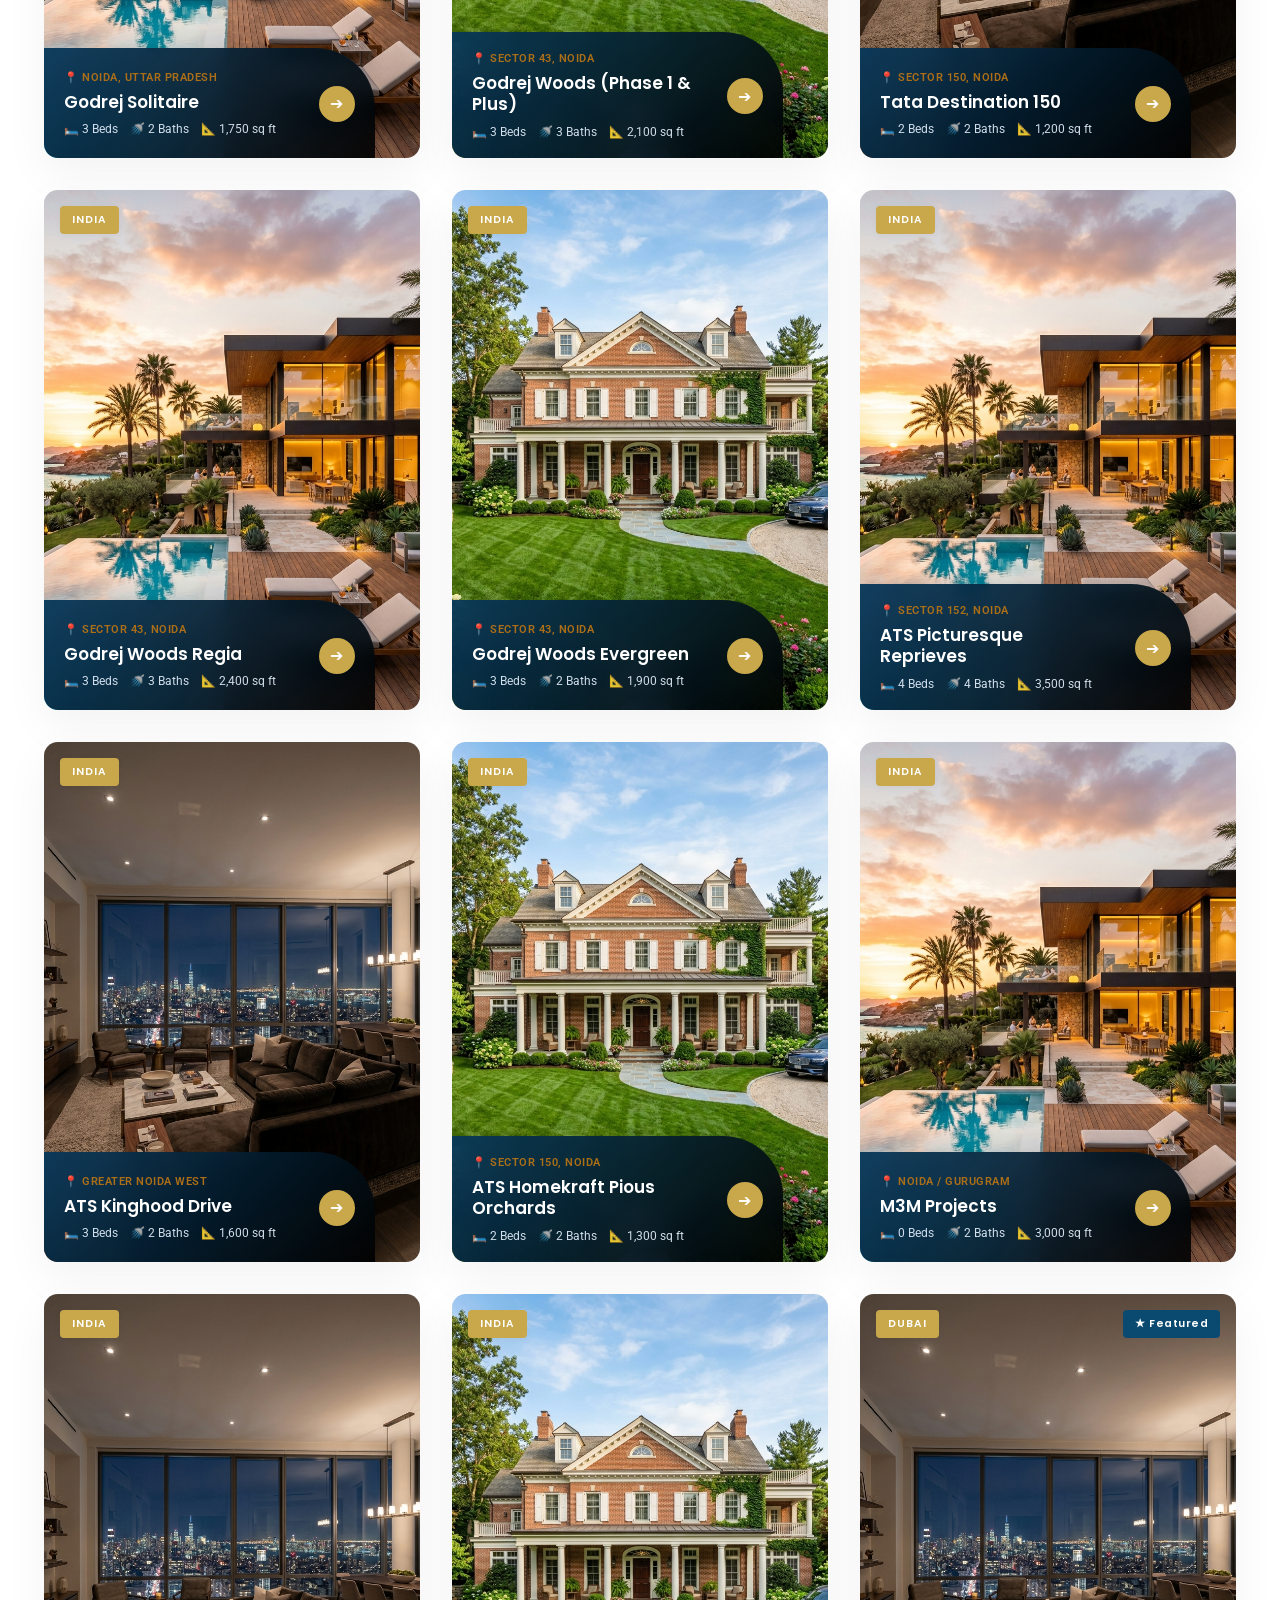
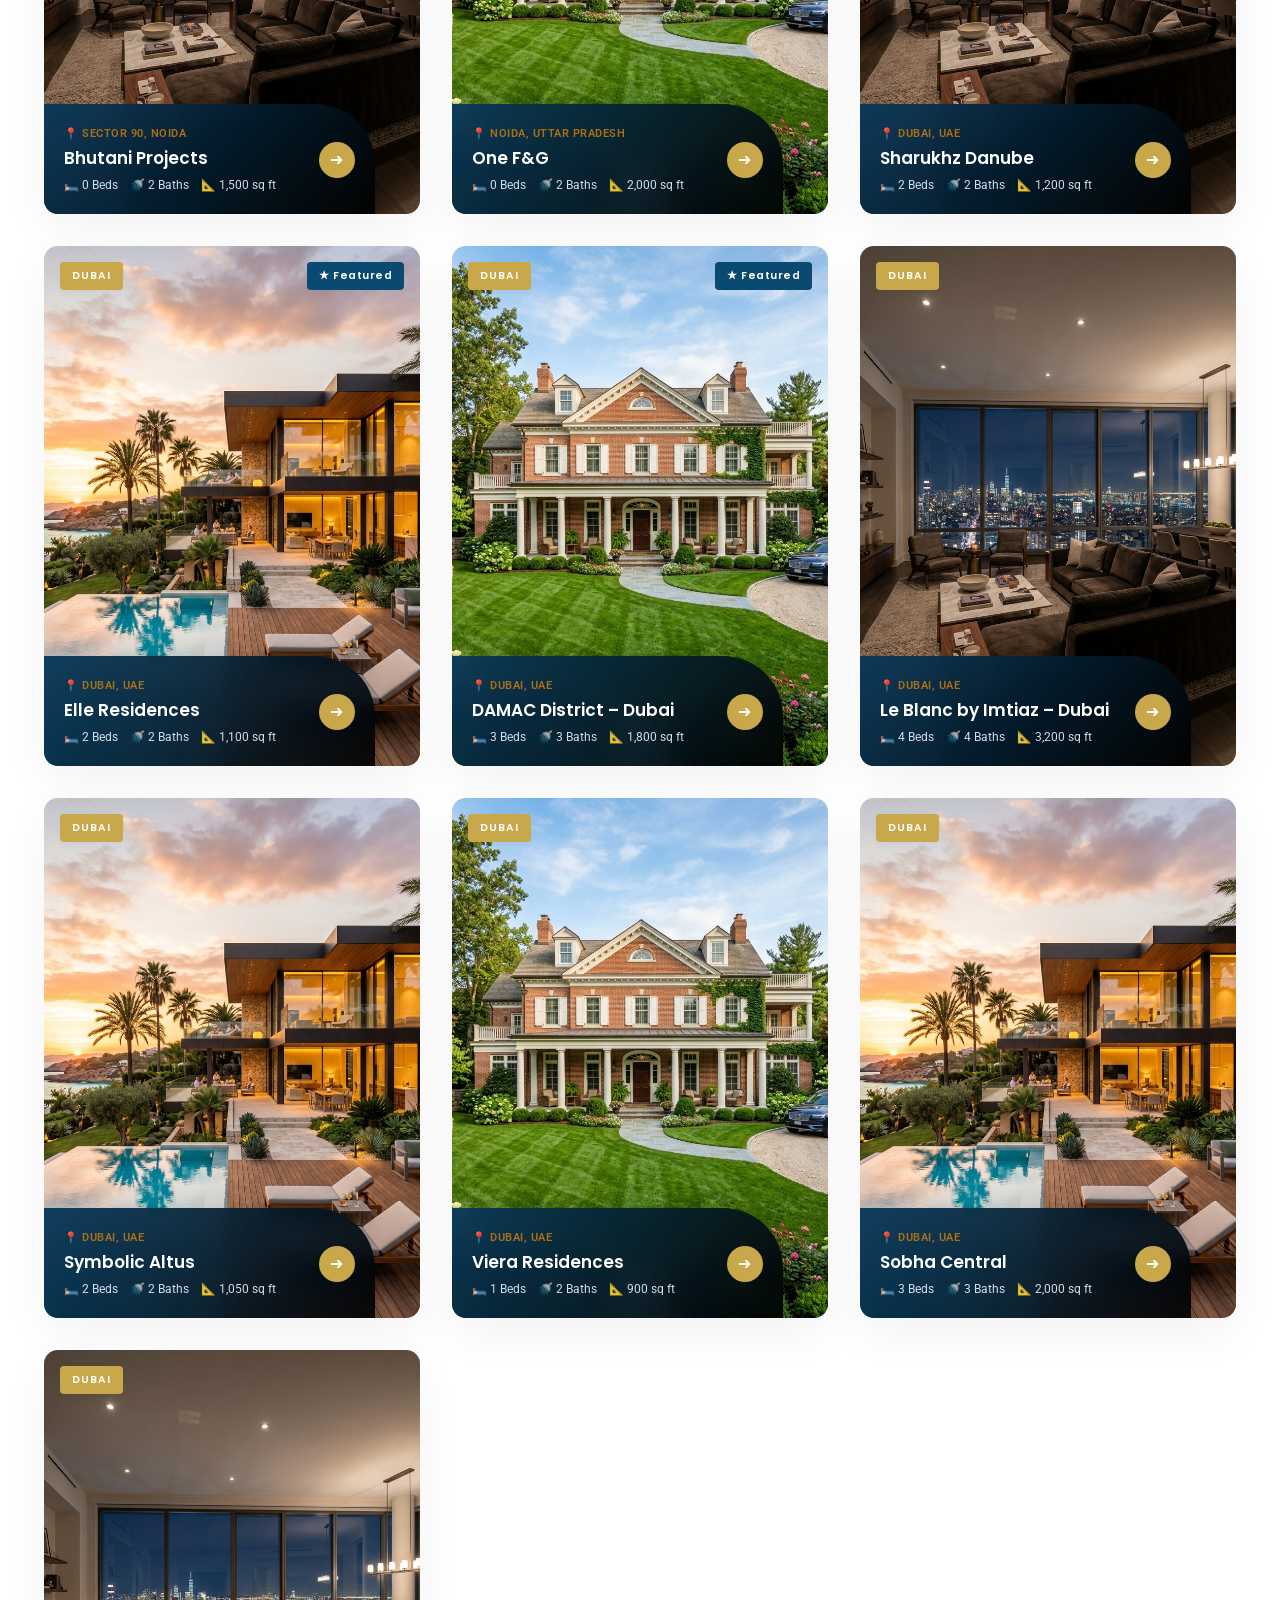
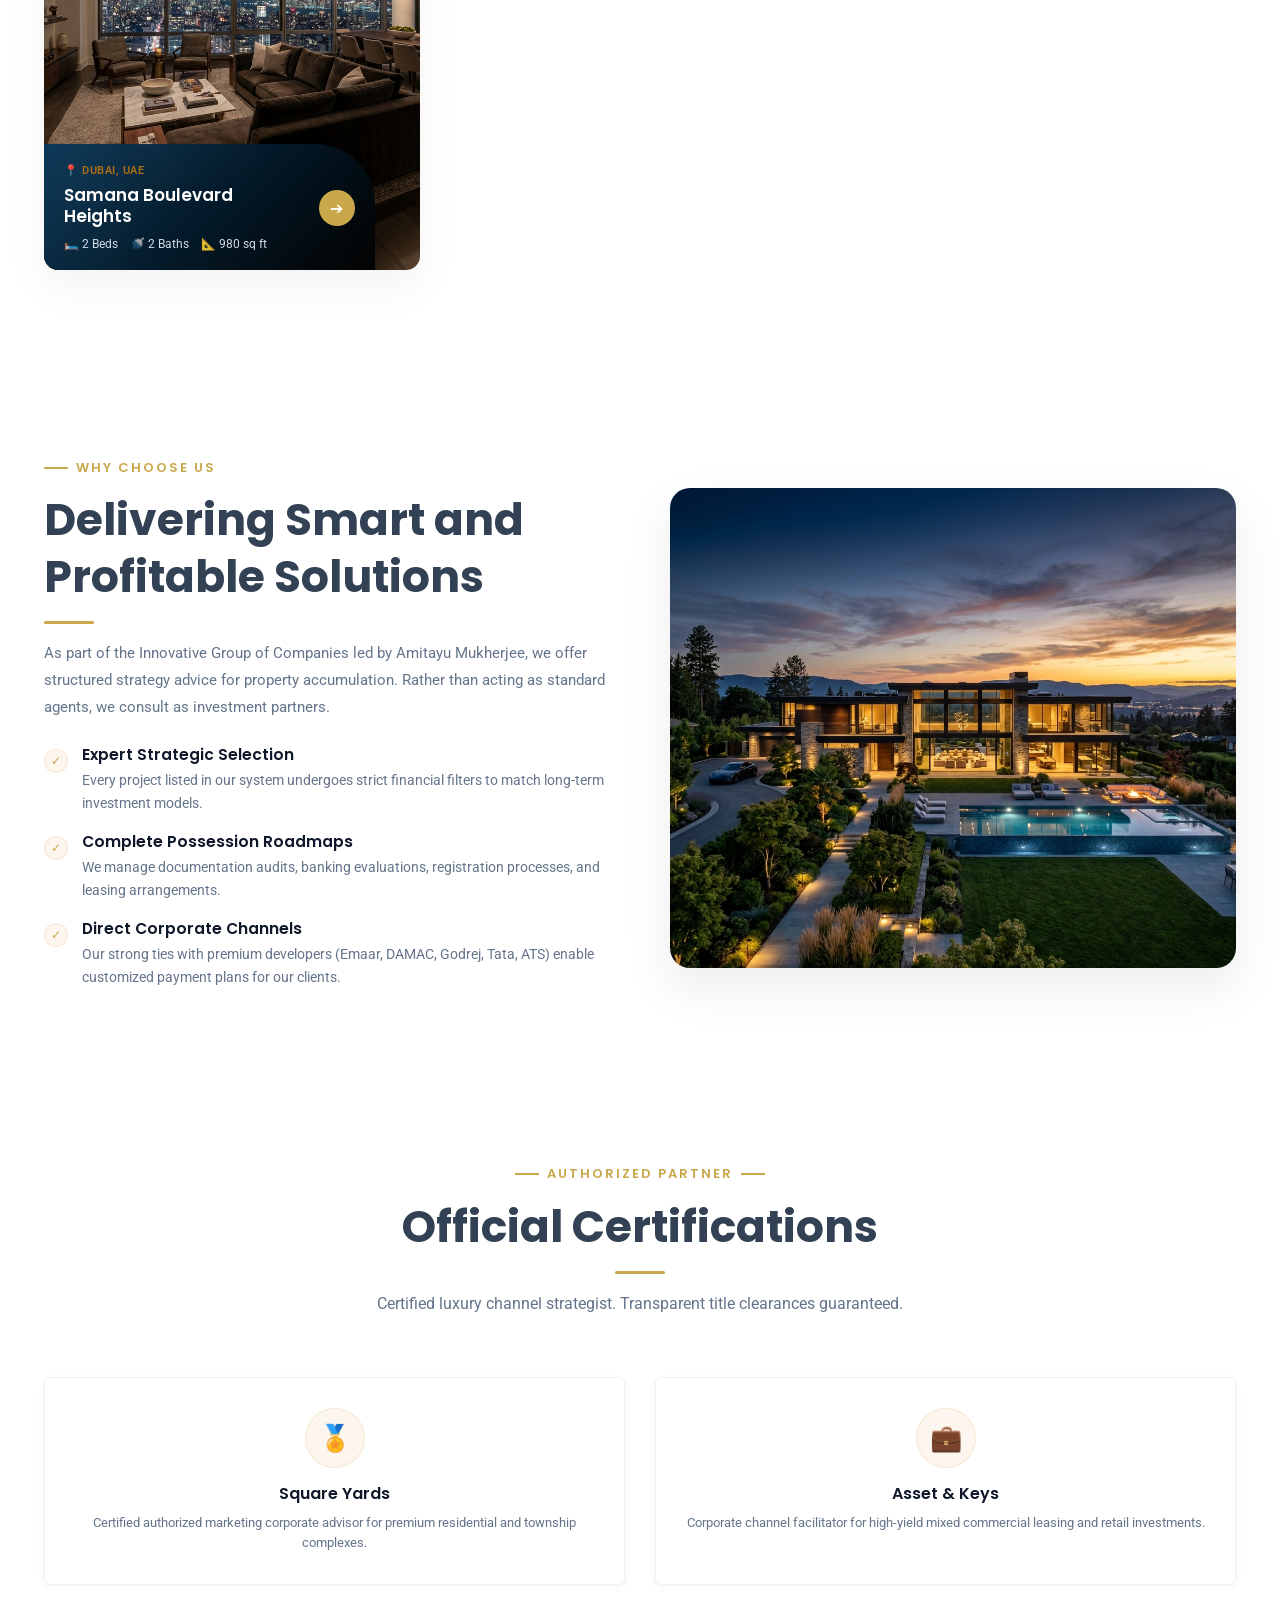
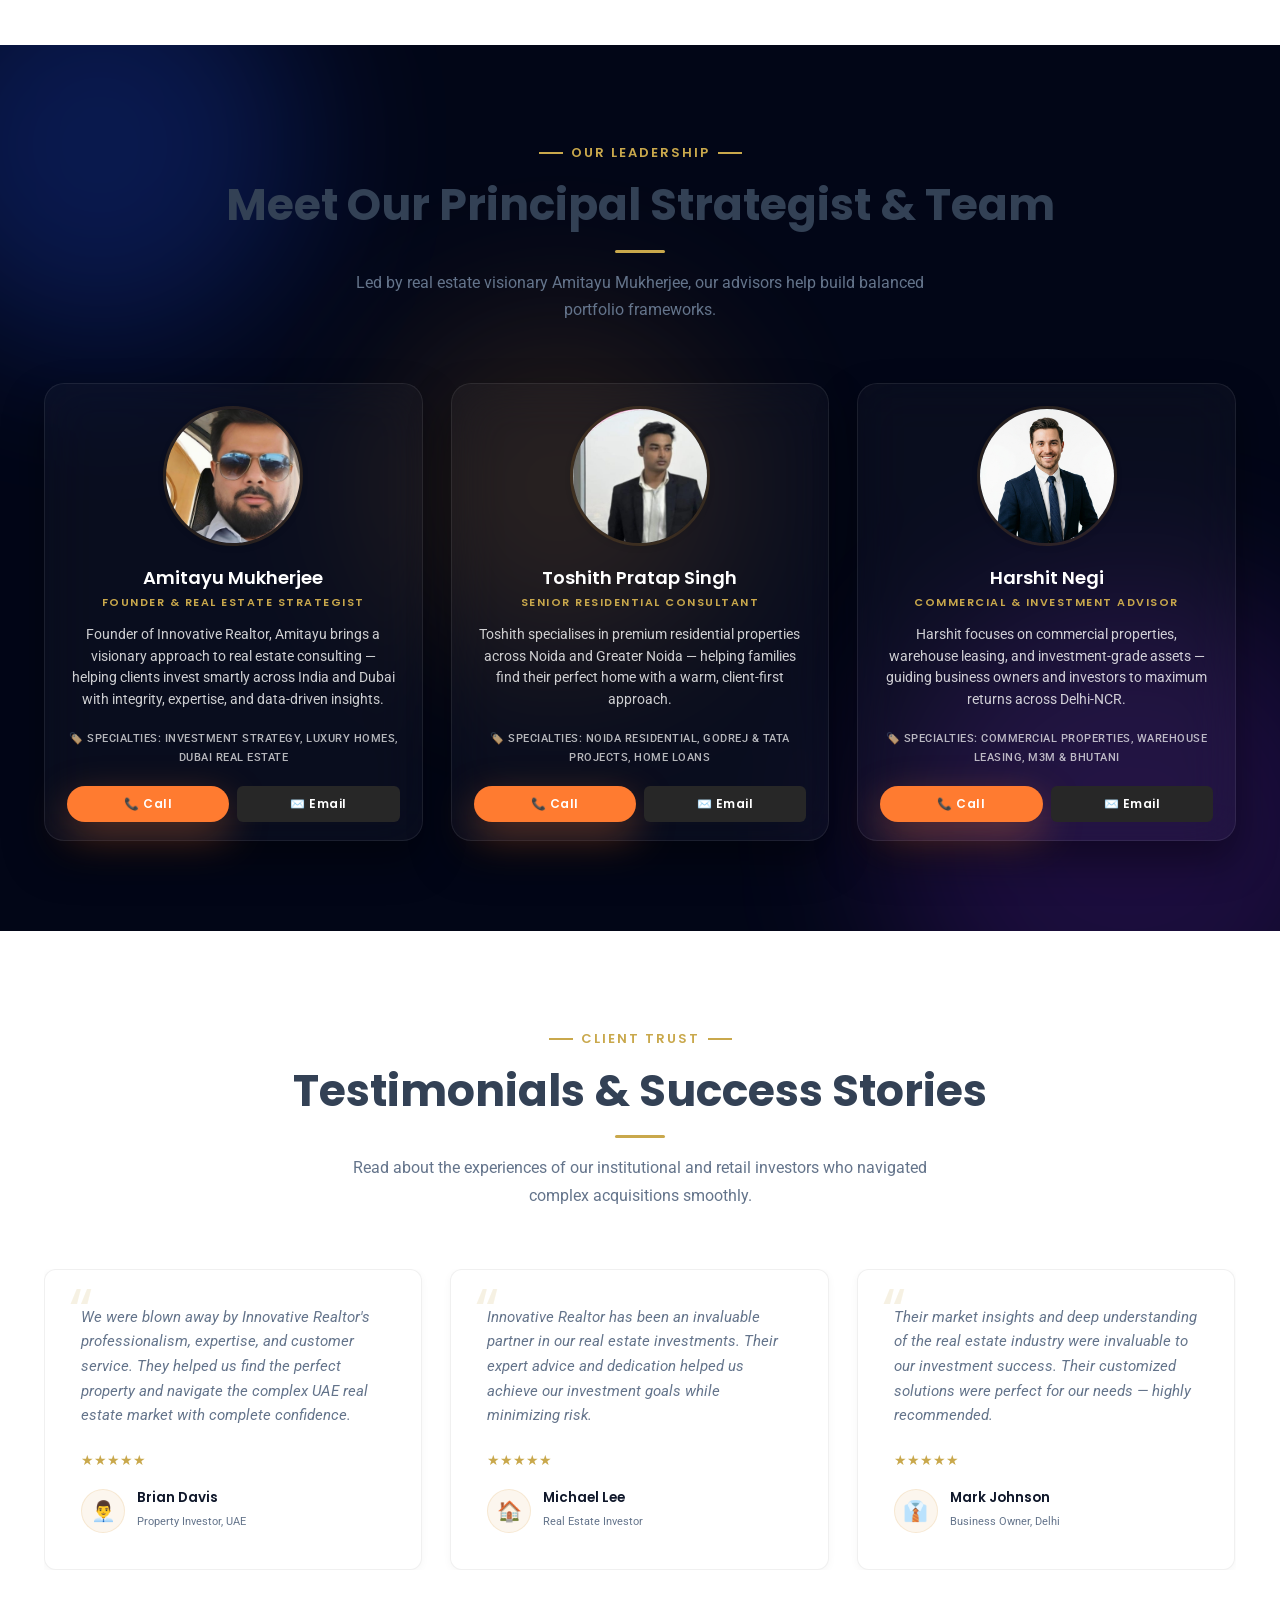
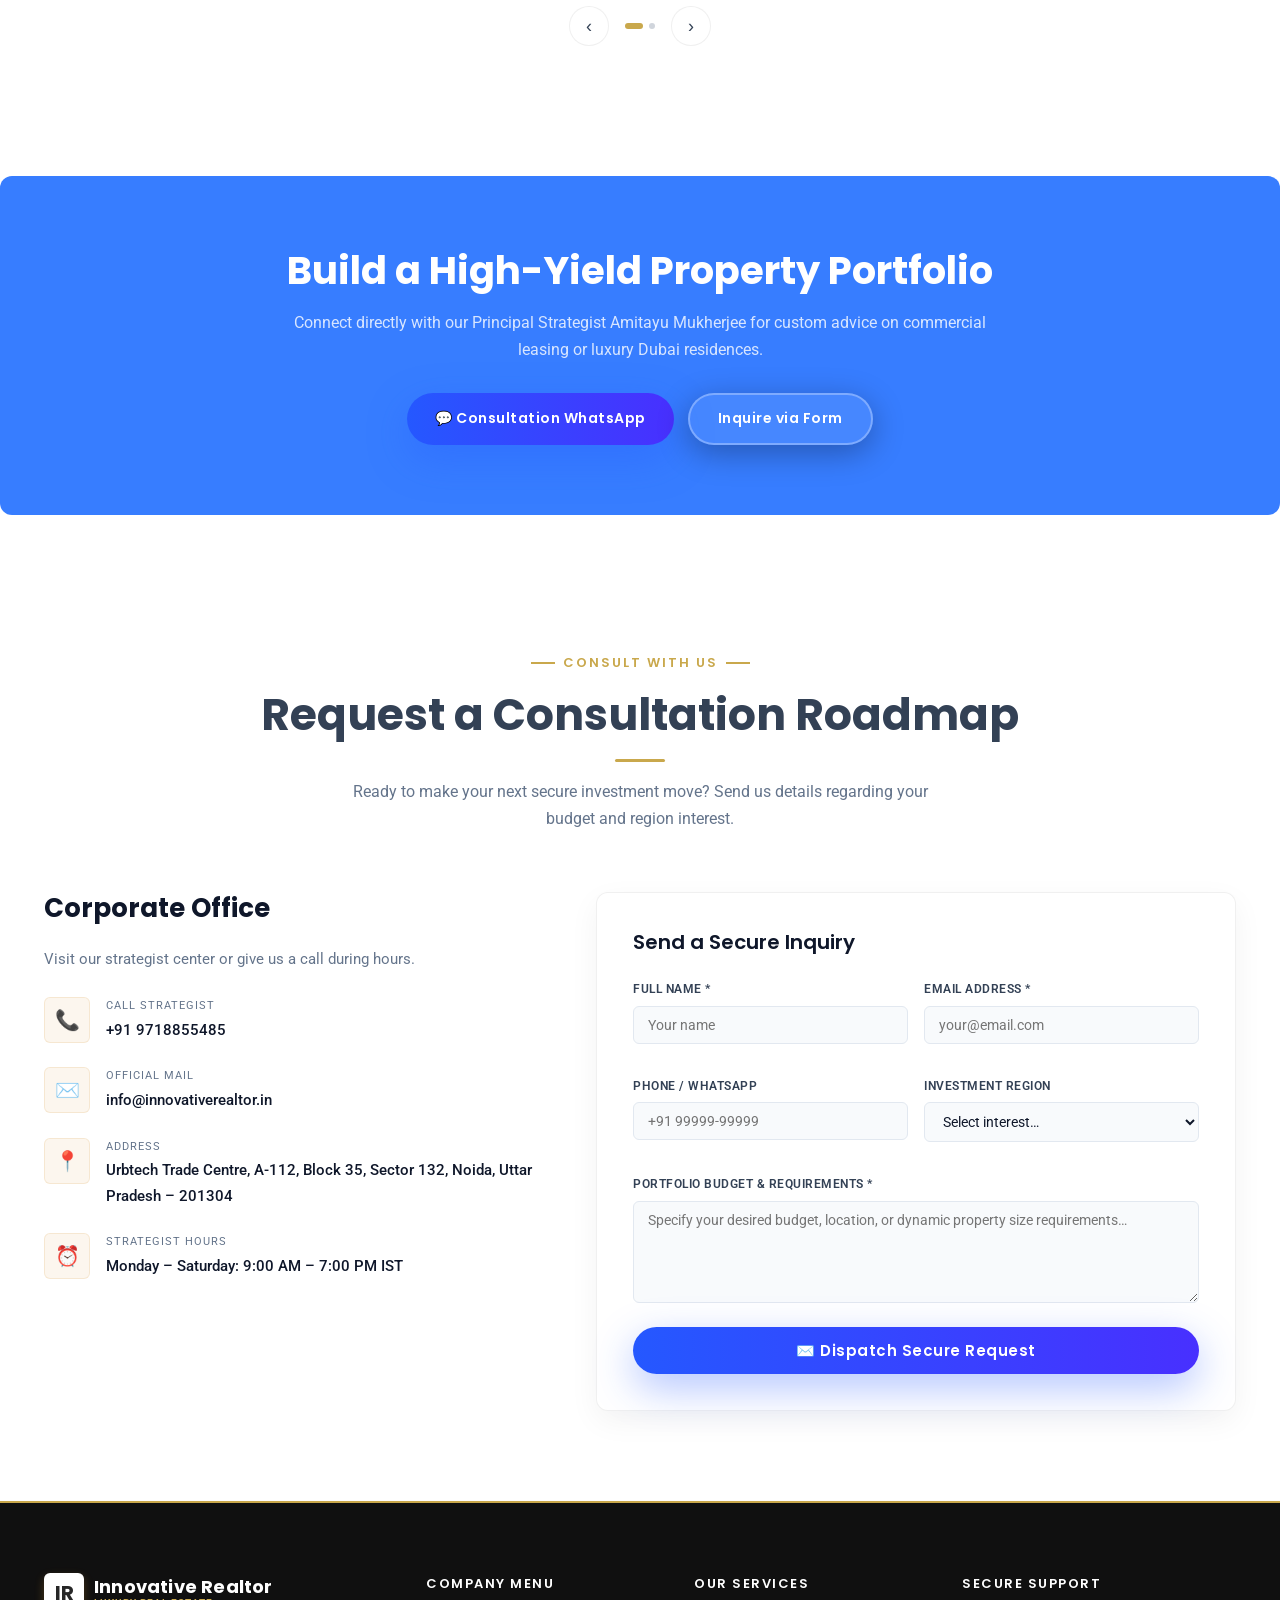
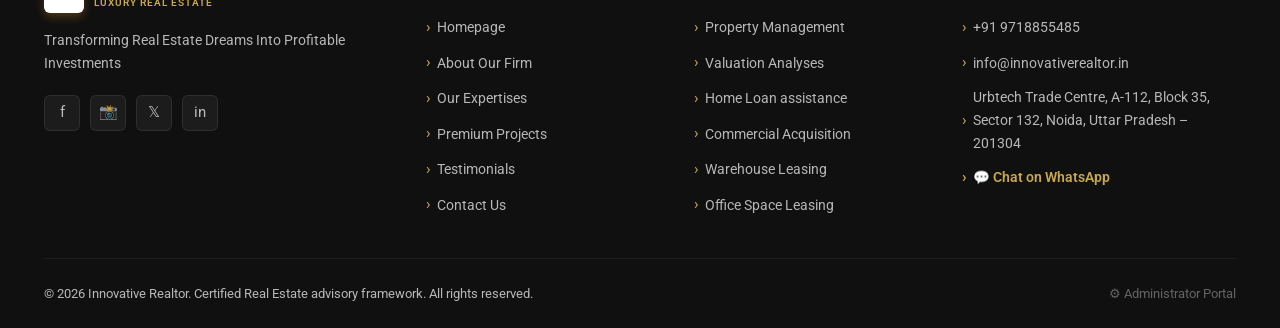
==== commit 54c86fed: "Remove blank/broken logos from slider" ====
--- a/index.html
+++ b/index.html
@@ -300,39 +300,23 @@
         <!-- 9 Real partners repeated to enable infinite looping -->
         <div class="partner-logo-card"><img src="https://www.innovativerealtor.in/assets/images/partners/7.png"
             alt="Emaar" onerror="this.outerHTML='EMAAR'"></div>
-        <div class="partner-logo-card"><img src="https://www.innovativerealtor.in/assets/images/partners/8.png"
-            alt="DAMAC" onerror="this.outerHTML='DAMAC'"></div>
         <div class="partner-logo-card"><img src="https://www.innovativerealtor.in/assets/images/partners/4.png"
             alt="Danube" onerror="this.outerHTML='DANUBE'"></div>
         <div class="partner-logo-card"><img src="https://www.innovativerealtor.in/assets/images/partners/5.png"
             alt="Sobha" onerror="this.outerHTML='SOBHA'"></div>
         <div class="partner-logo-card"><img src="assets/samana.jpg"
             alt="Samana" onerror="this.outerHTML='SAMANA'"></div>
-        <div class="partner-logo-card"><img src="https://www.innovativerealtor.in/assets/images/partners/2.png"
-            alt="Binghatti" onerror="this.outerHTML='BINGHATTI'"></div>
-        <div class="partner-logo-card"><img src="https://www.innovativerealtor.in/assets/images/partners/3.png"
-            alt="Arada" onerror="this.outerHTML='ARADA'"></div>
-        <div class="partner-logo-card"><img src="https://www.innovativerealtor.in/assets/images/partners/6.png"
-            alt="Meraas" onerror="this.outerHTML='MERAAS'"></div>
         <div class="partner-logo-card"><img src="https://www.innovativerealtor.in/assets/images/partners/9.png"
             alt="Nakheel" onerror="this.outerHTML='NAKHEEL'"></div>
         <!-- Loop repeat -->
         <div class="partner-logo-card"><img src="https://www.innovativerealtor.in/assets/images/partners/7.png"
             alt="Emaar" onerror="this.outerHTML='EMAAR'"></div>
-        <div class="partner-logo-card"><img src="https://www.innovativerealtor.in/assets/images/partners/8.png"
-            alt="DAMAC" onerror="this.outerHTML='DAMAC'"></div>
         <div class="partner-logo-card"><img src="https://www.innovativerealtor.in/assets/images/partners/4.png"
             alt="Danube" onerror="this.outerHTML='DANUBE'"></div>
         <div class="partner-logo-card"><img src="https://www.innovativerealtor.in/assets/images/partners/5.png"
             alt="Sobha" onerror="this.outerHTML='SOBHA'"></div>
         <div class="partner-logo-card"><img src="assets/samana.jpg"
             alt="Samana" onerror="this.outerHTML='SAMANA'"></div>
-        <div class="partner-logo-card"><img src="https://www.innovativerealtor.in/assets/images/partners/2.png"
-            alt="Binghatti" onerror="this.outerHTML='BINGHATTI'"></div>
-        <div class="partner-logo-card"><img src="https://www.innovativerealtor.in/assets/images/partners/3.png"
-            alt="Arada" onerror="this.outerHTML='ARADA'"></div>
-        <div class="partner-logo-card"><img src="https://www.innovativerealtor.in/assets/images/partners/6.png"
-            alt="Meraas" onerror="this.outerHTML='MERAAS'"></div>
         <div class="partner-logo-card"><img src="https://www.innovativerealtor.in/assets/images/partners/9.png"
             alt="Nakheel" onerror="this.outerHTML='NAKHEEL'"></div>
       </div>
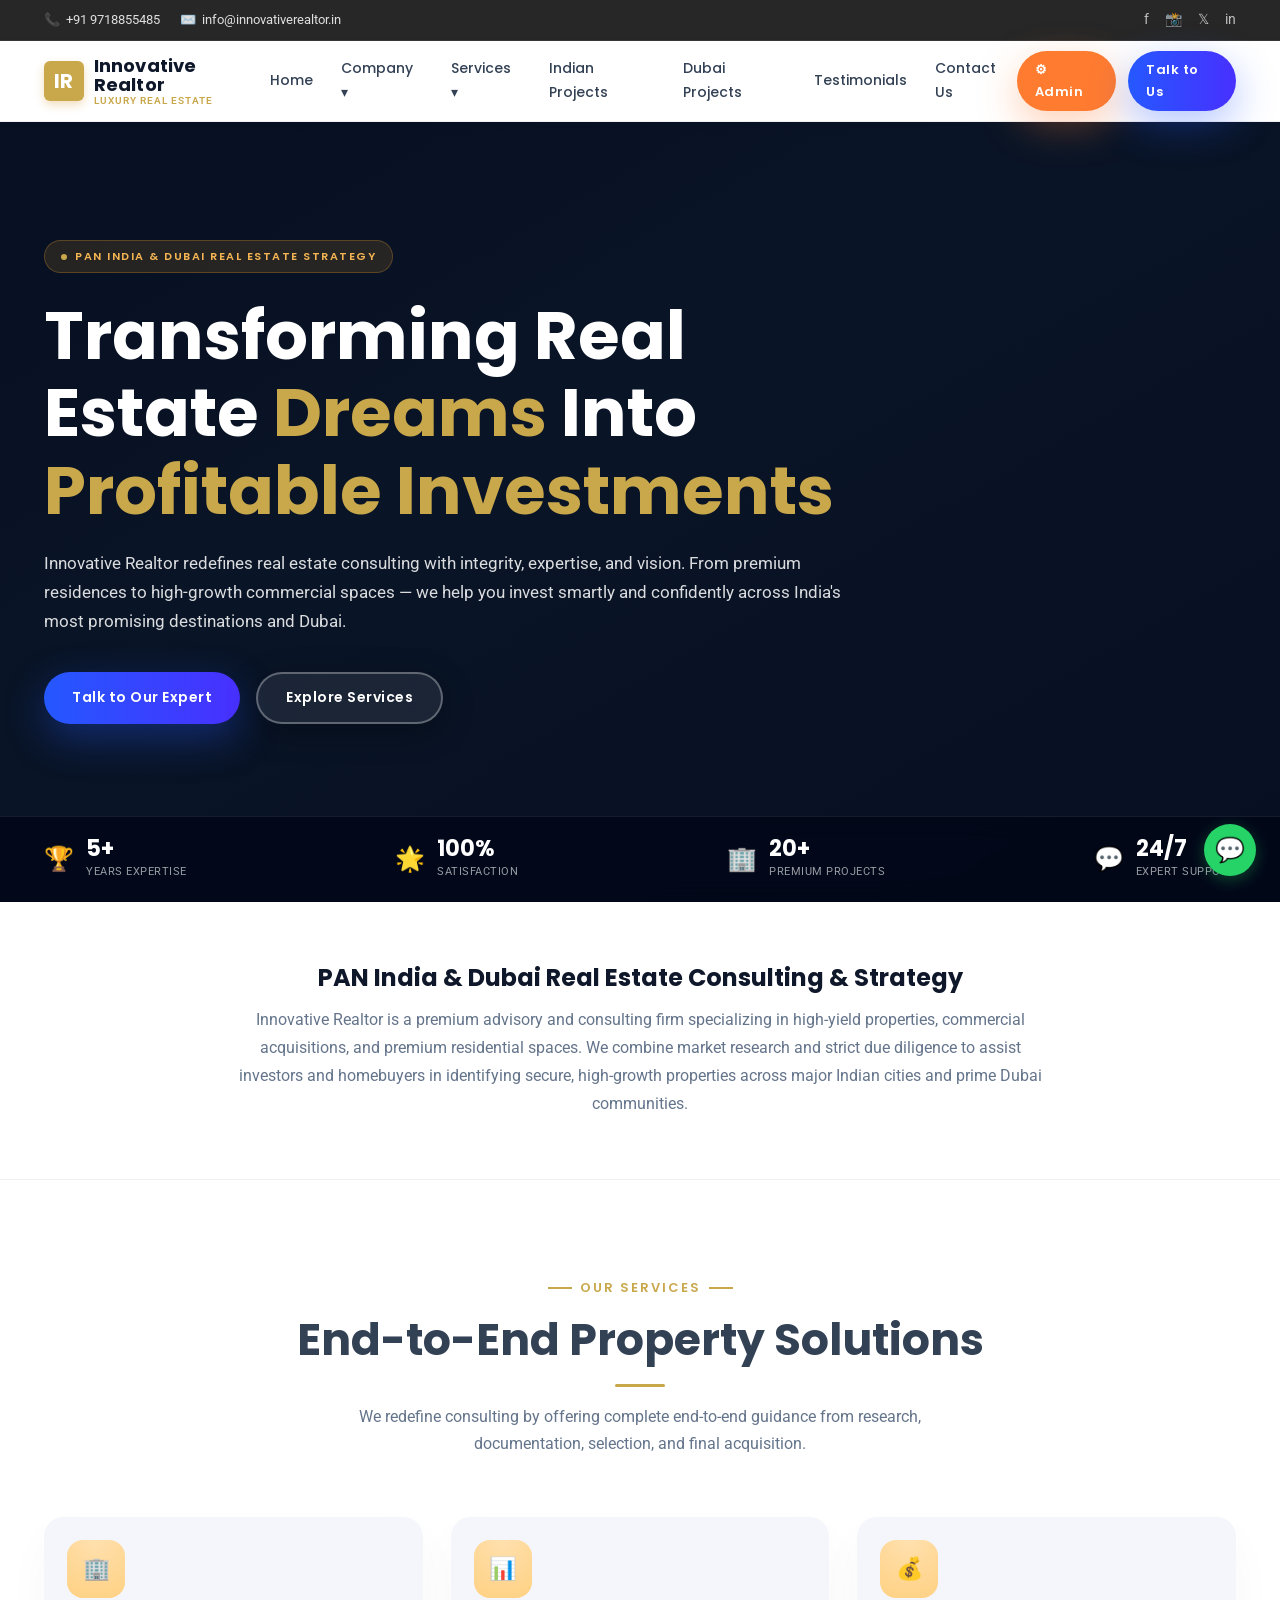
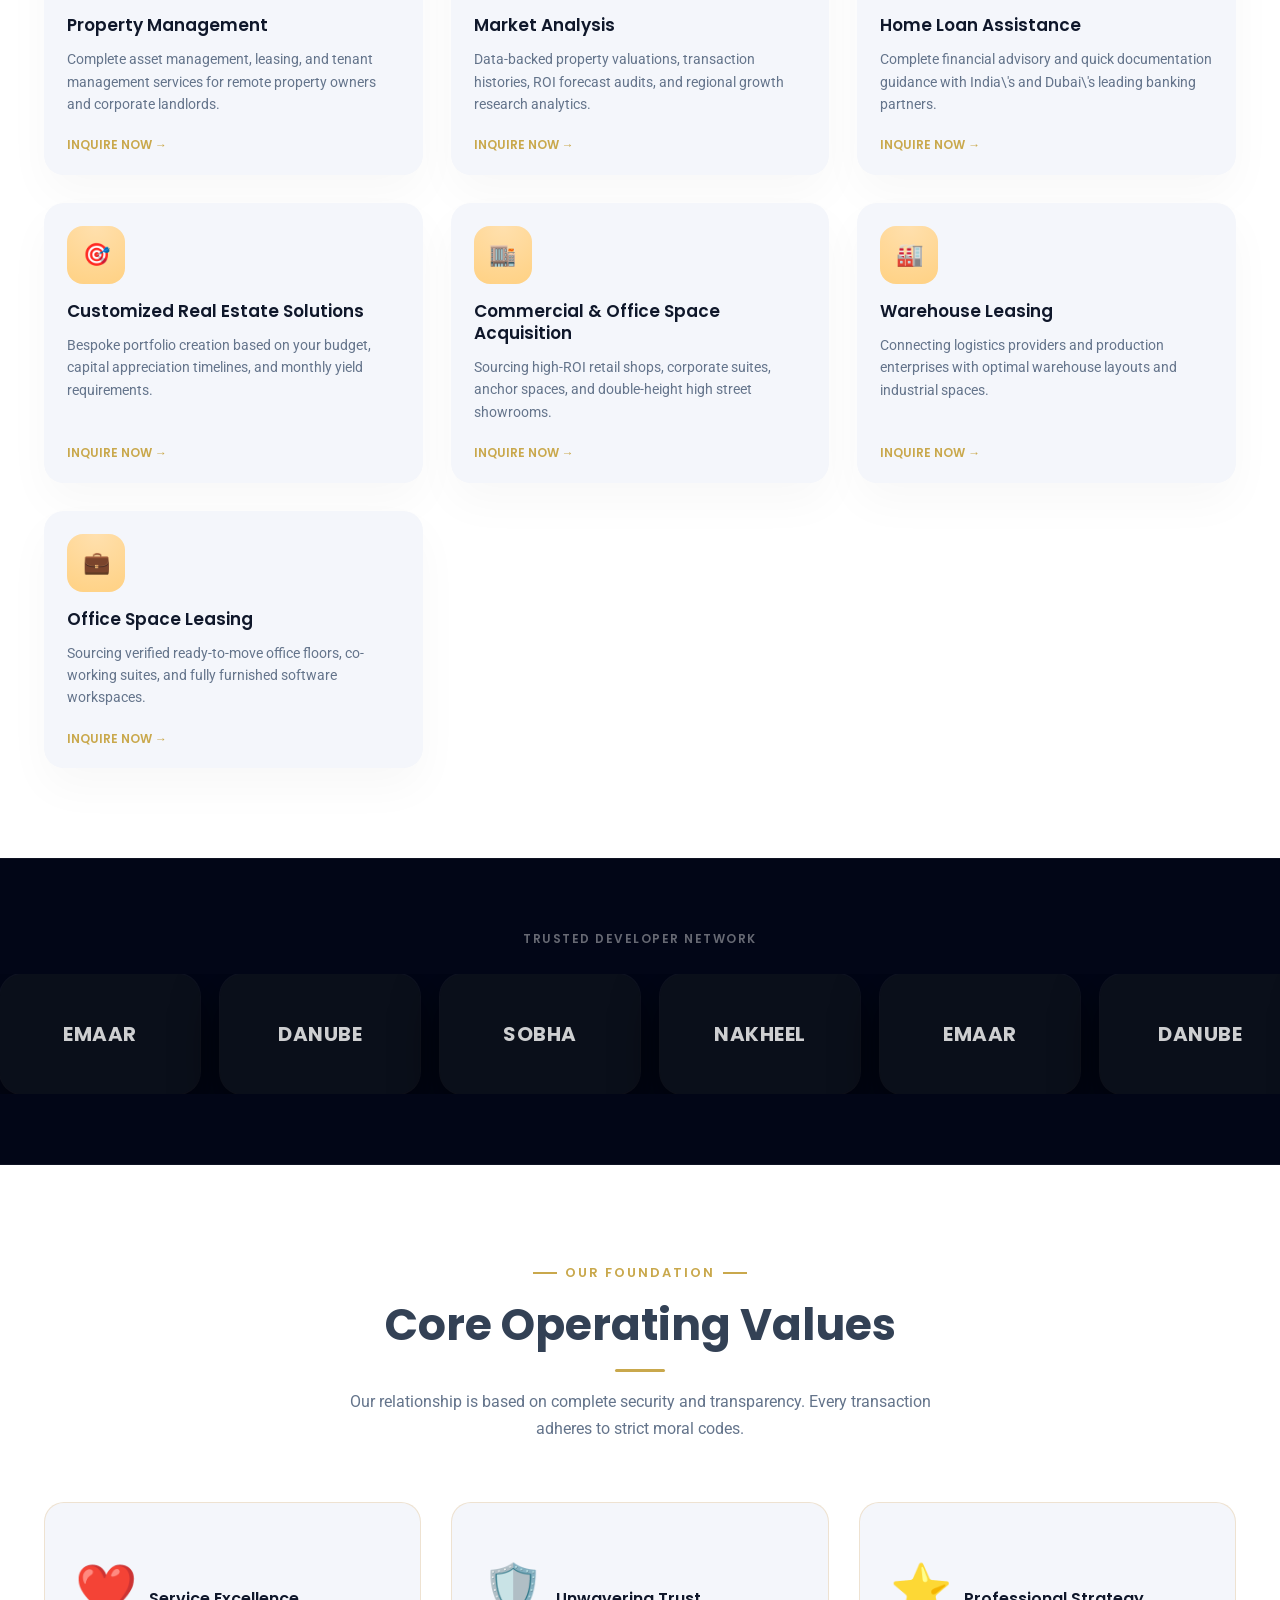
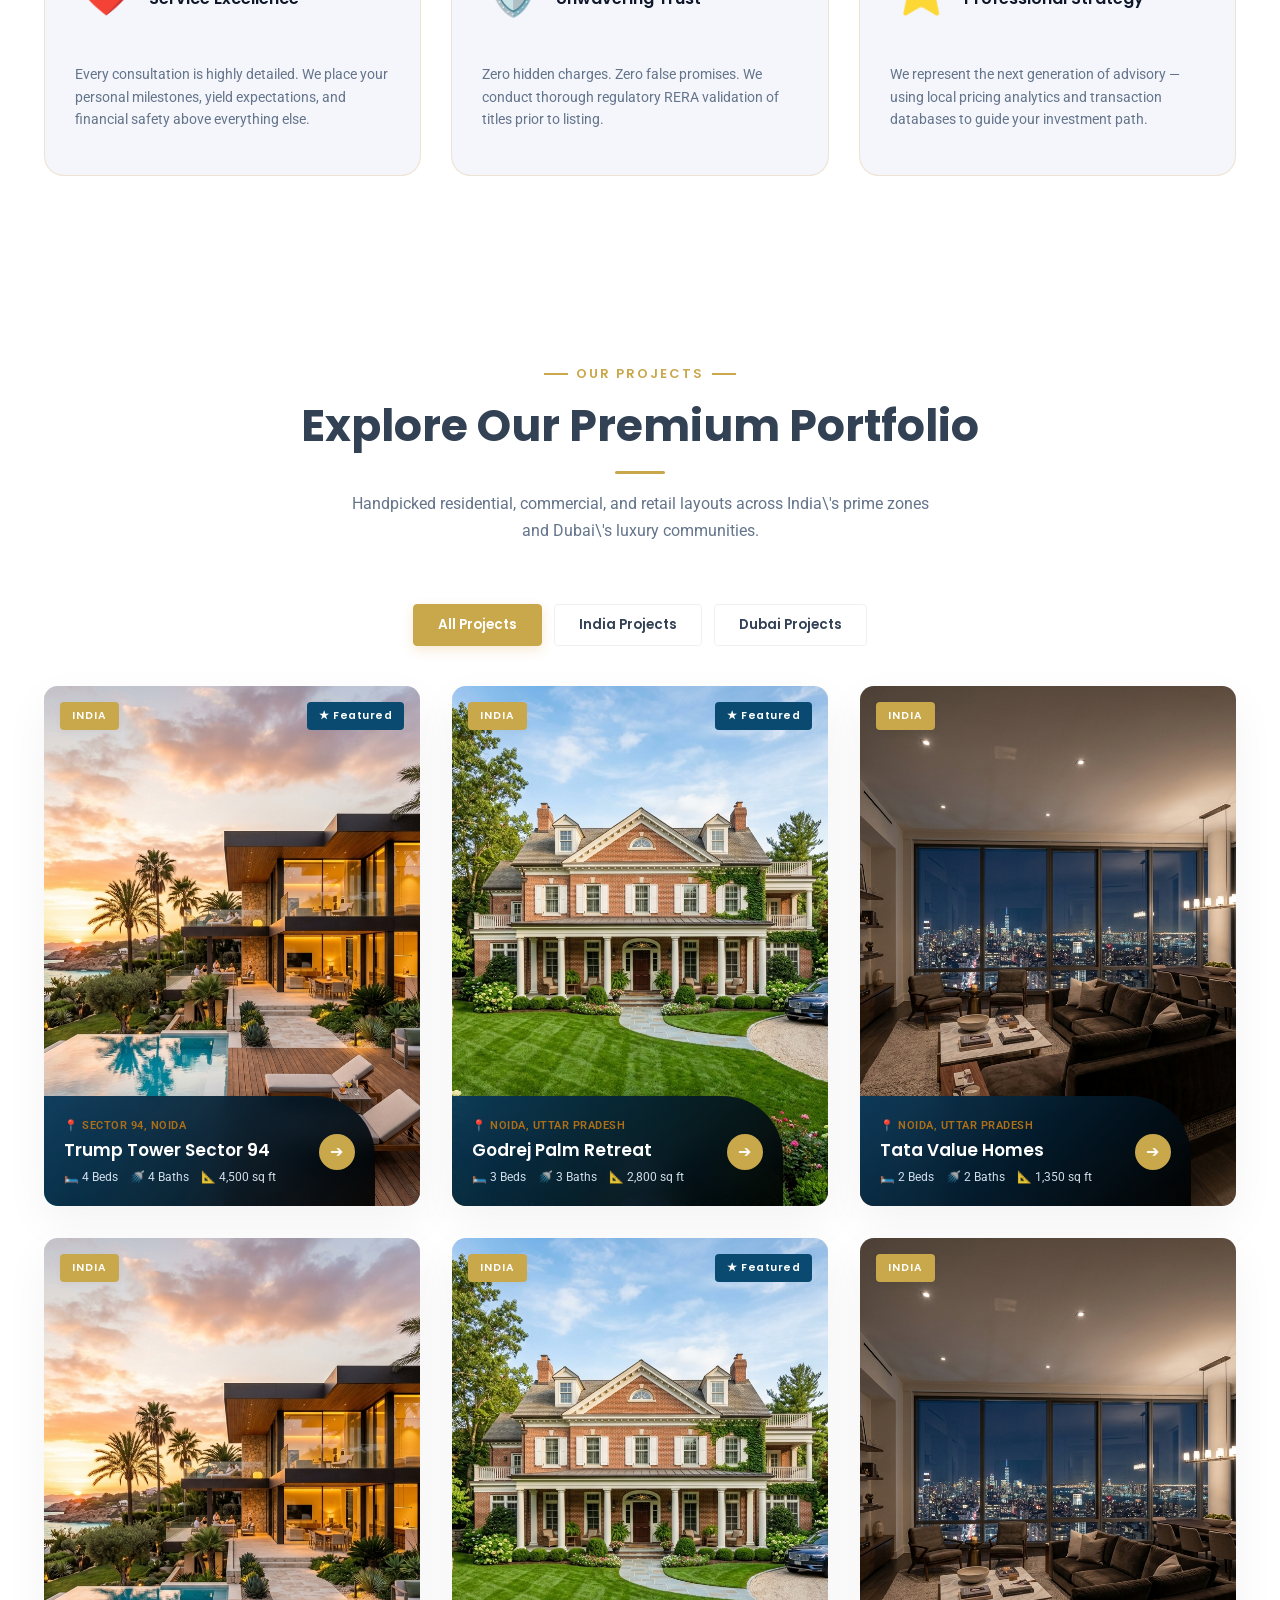
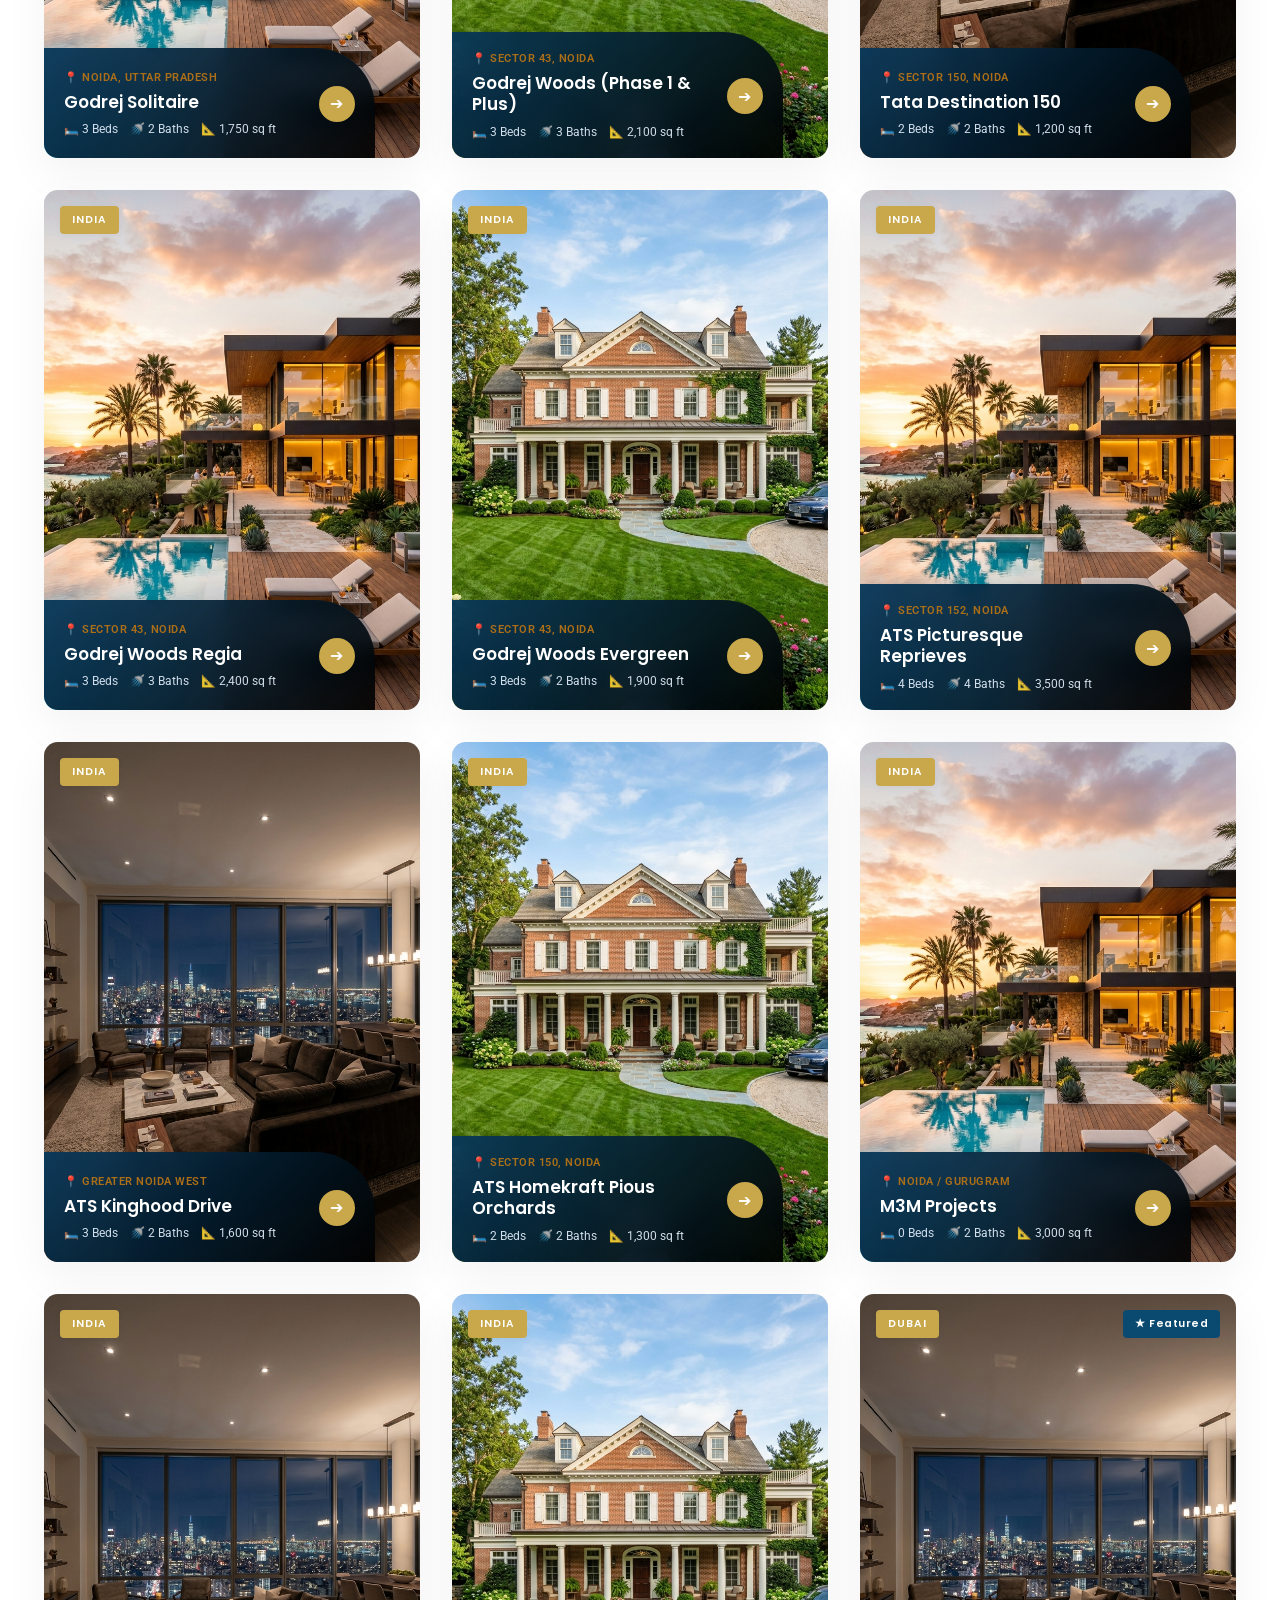
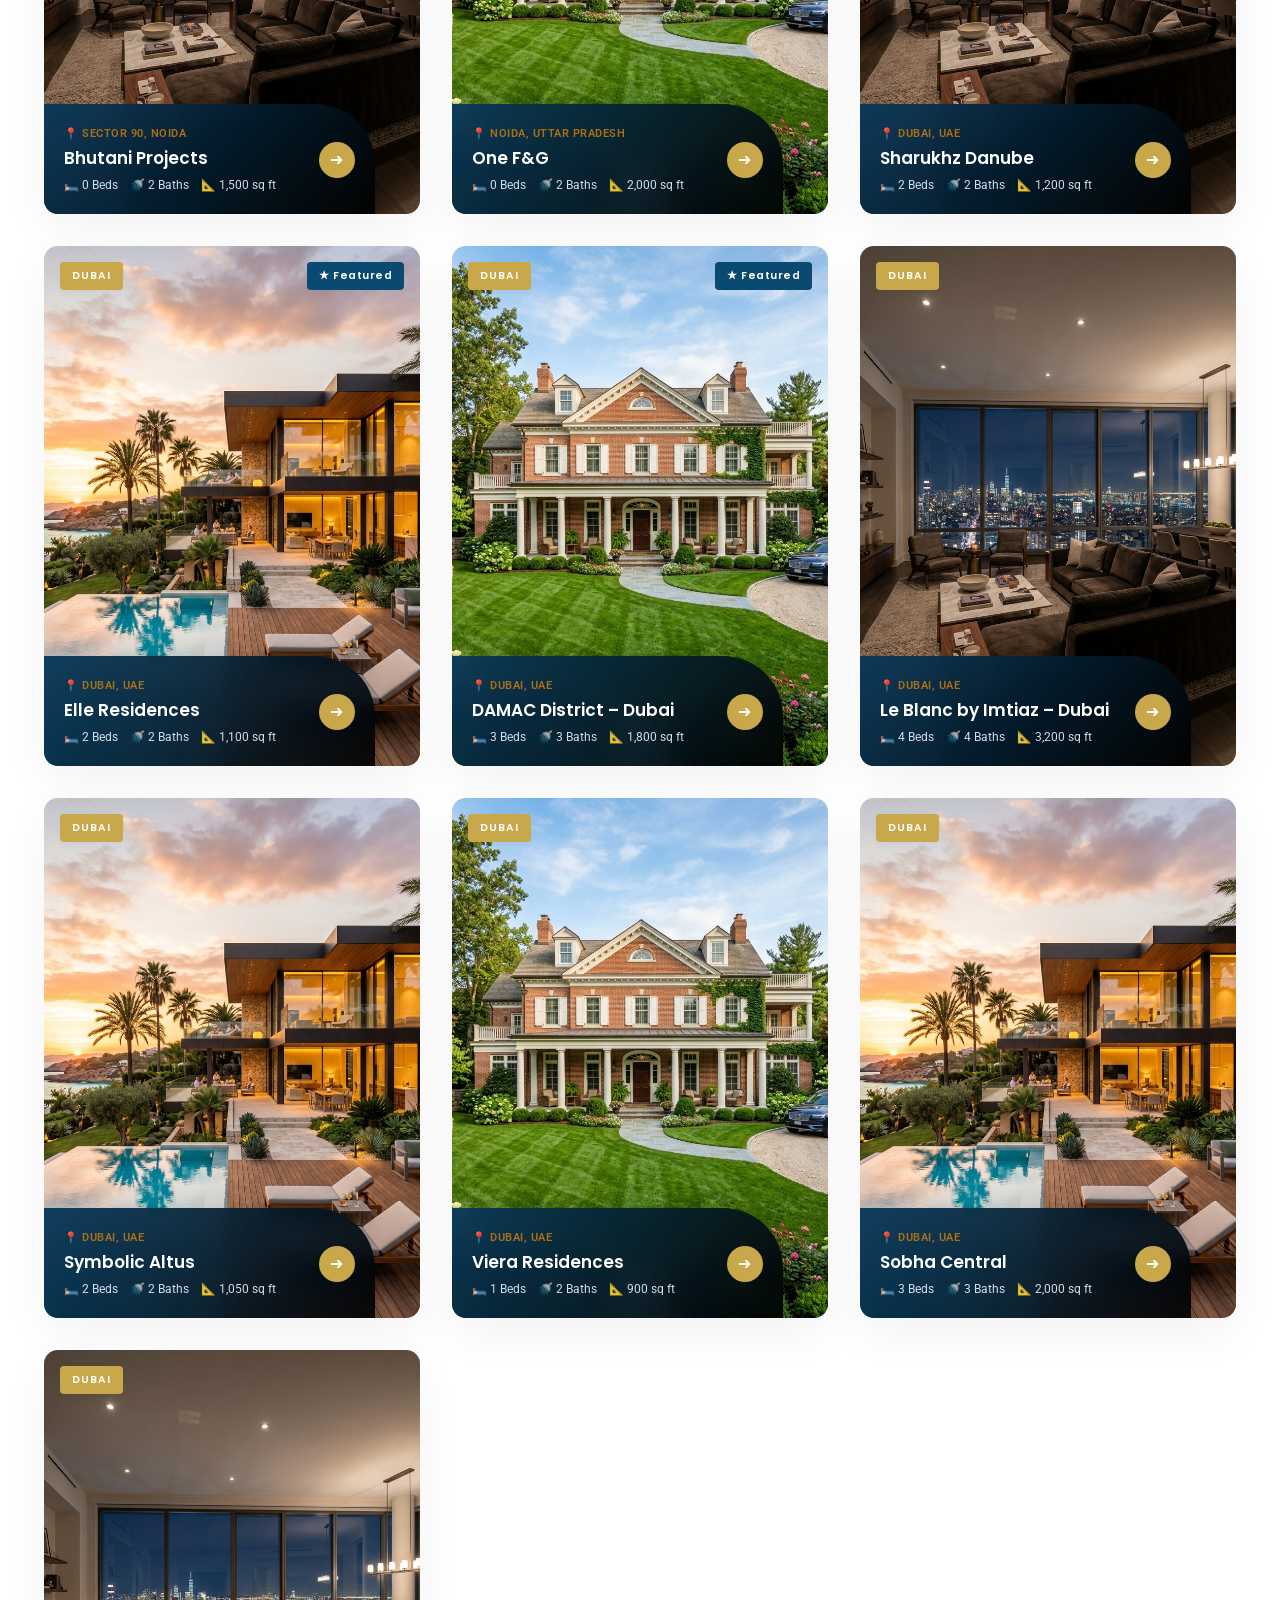
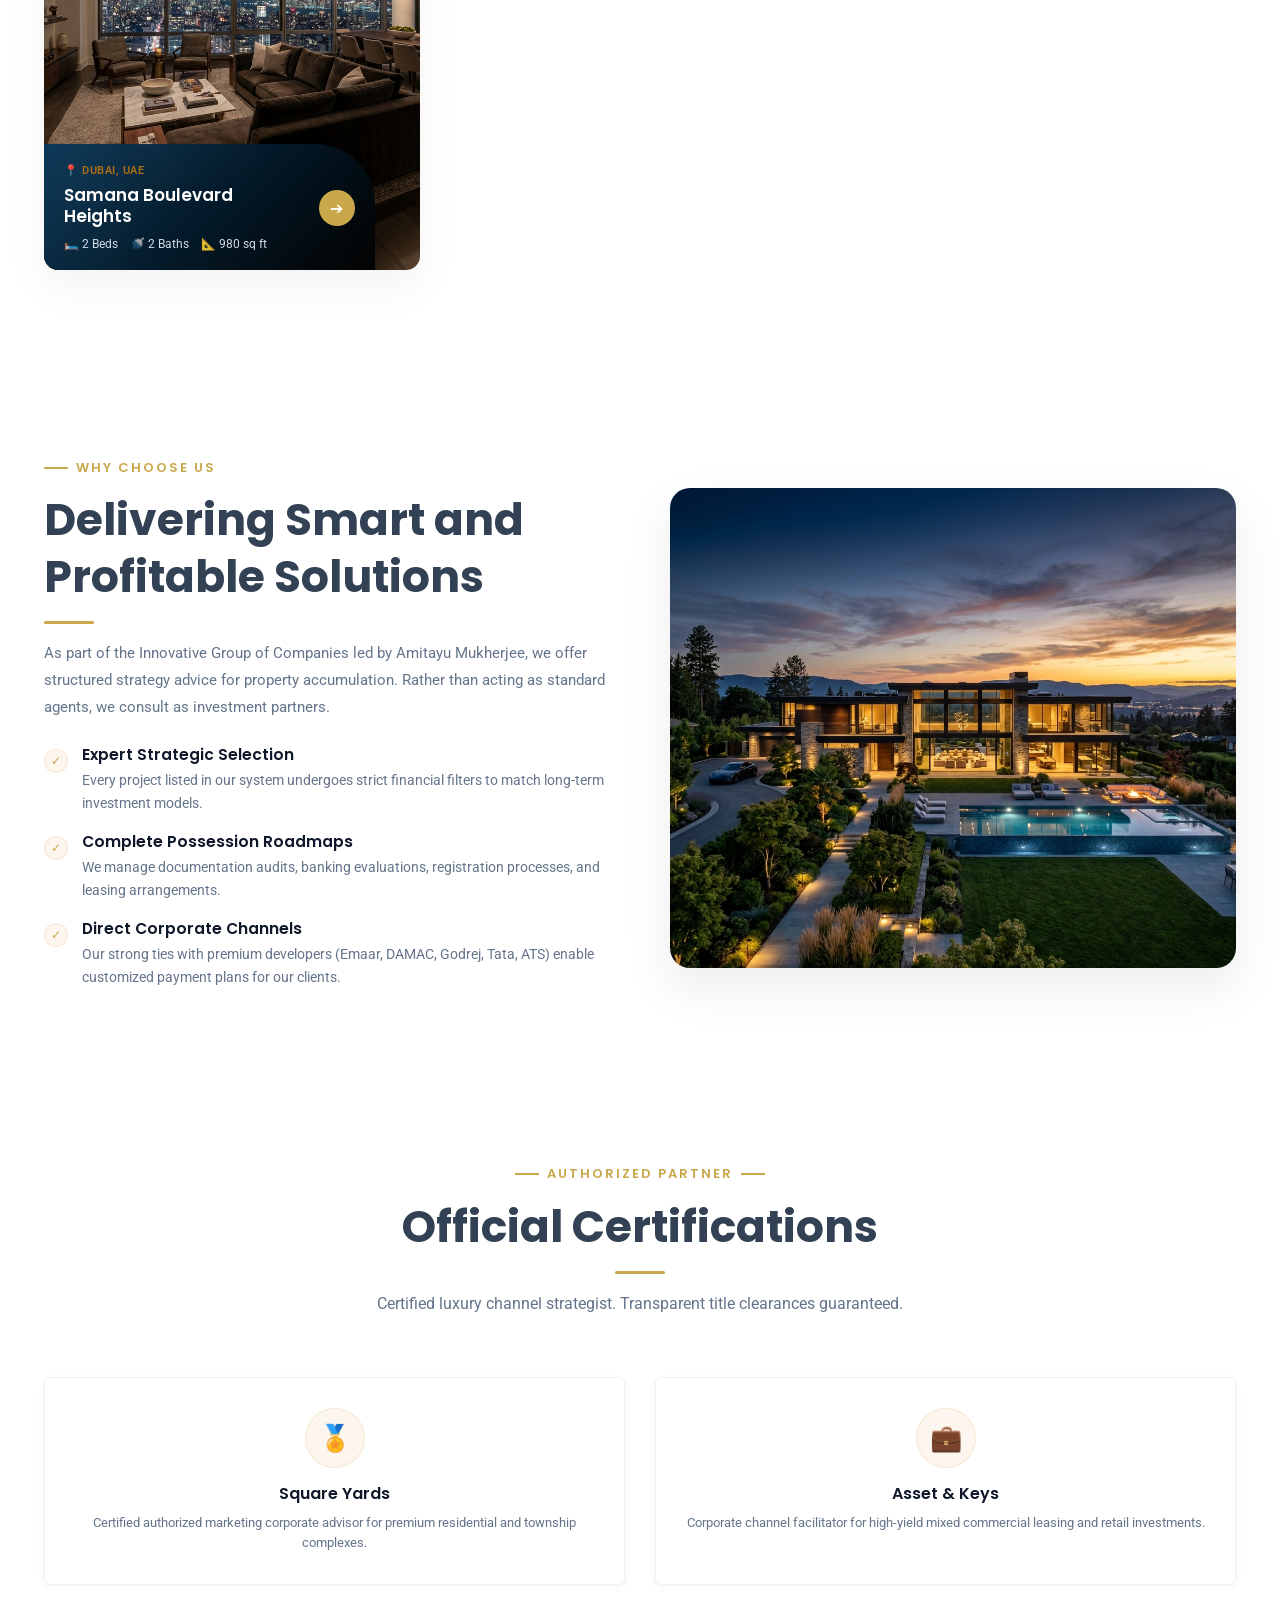
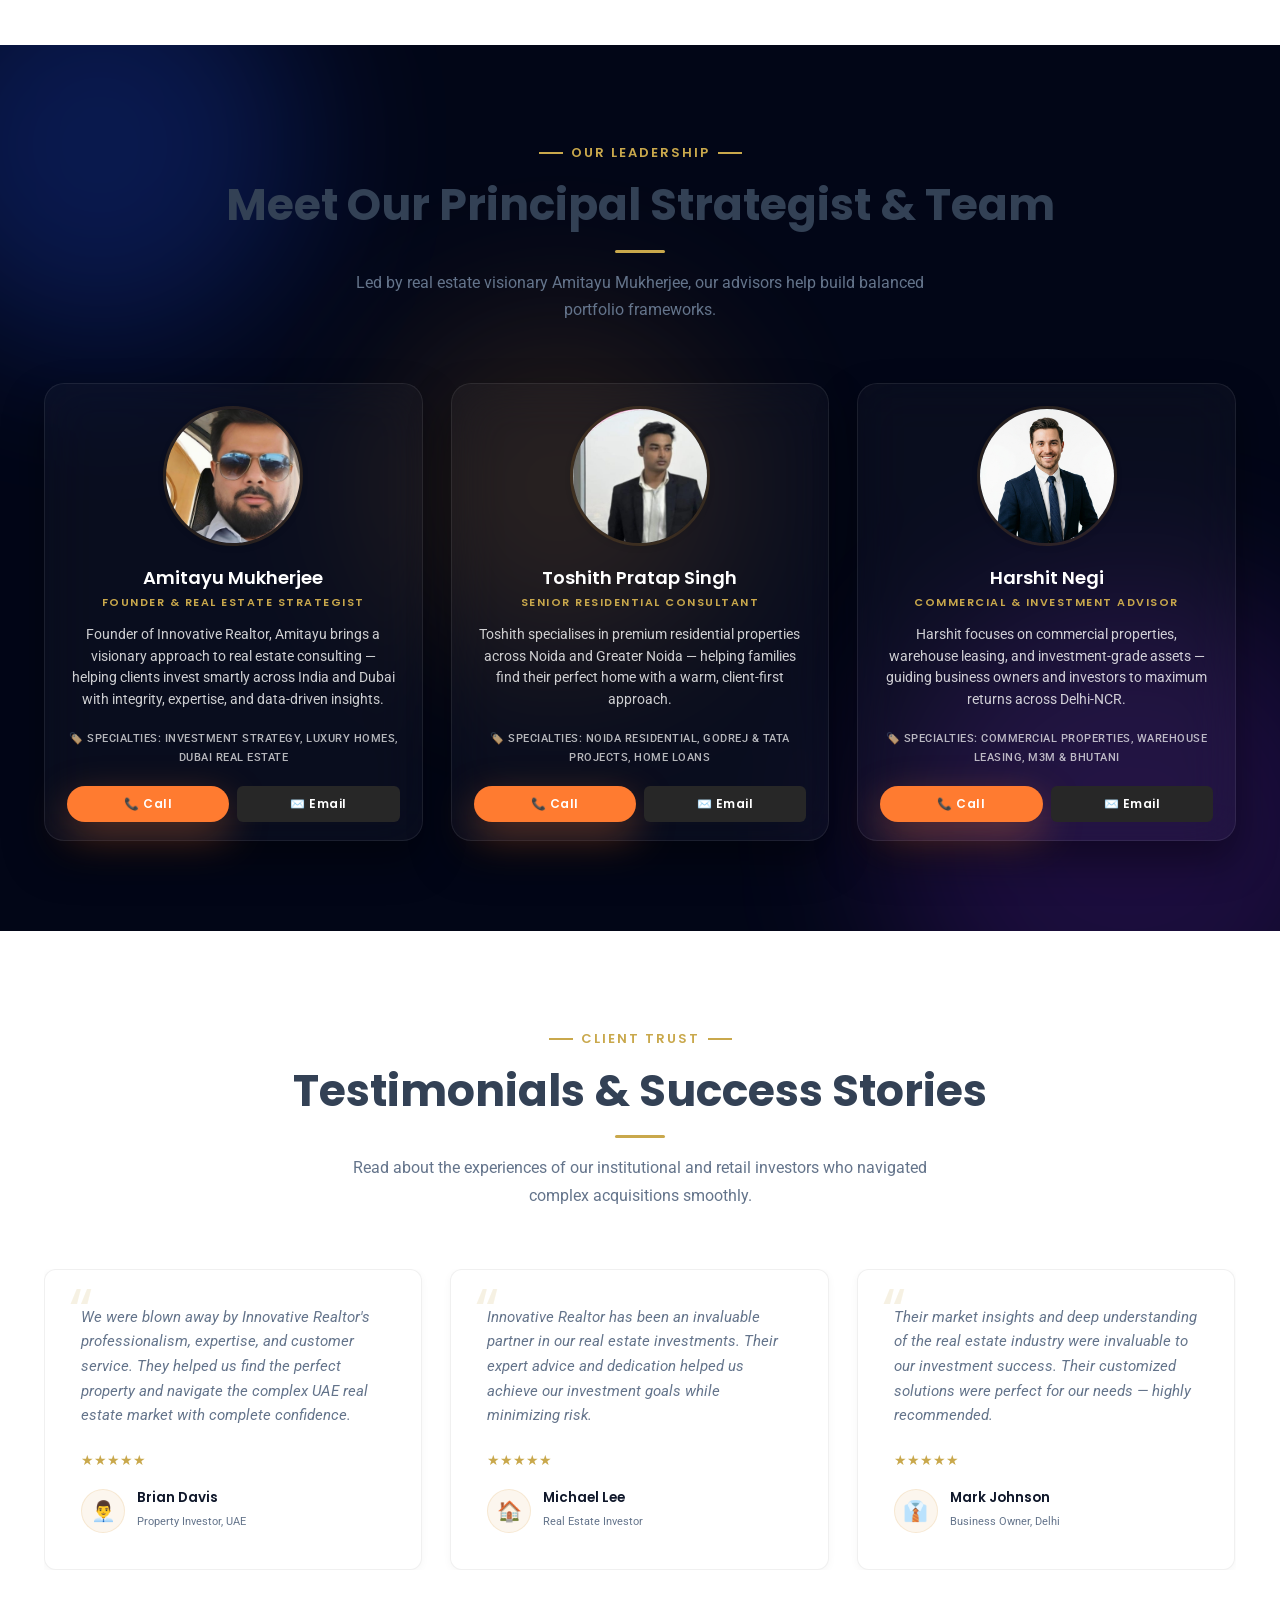
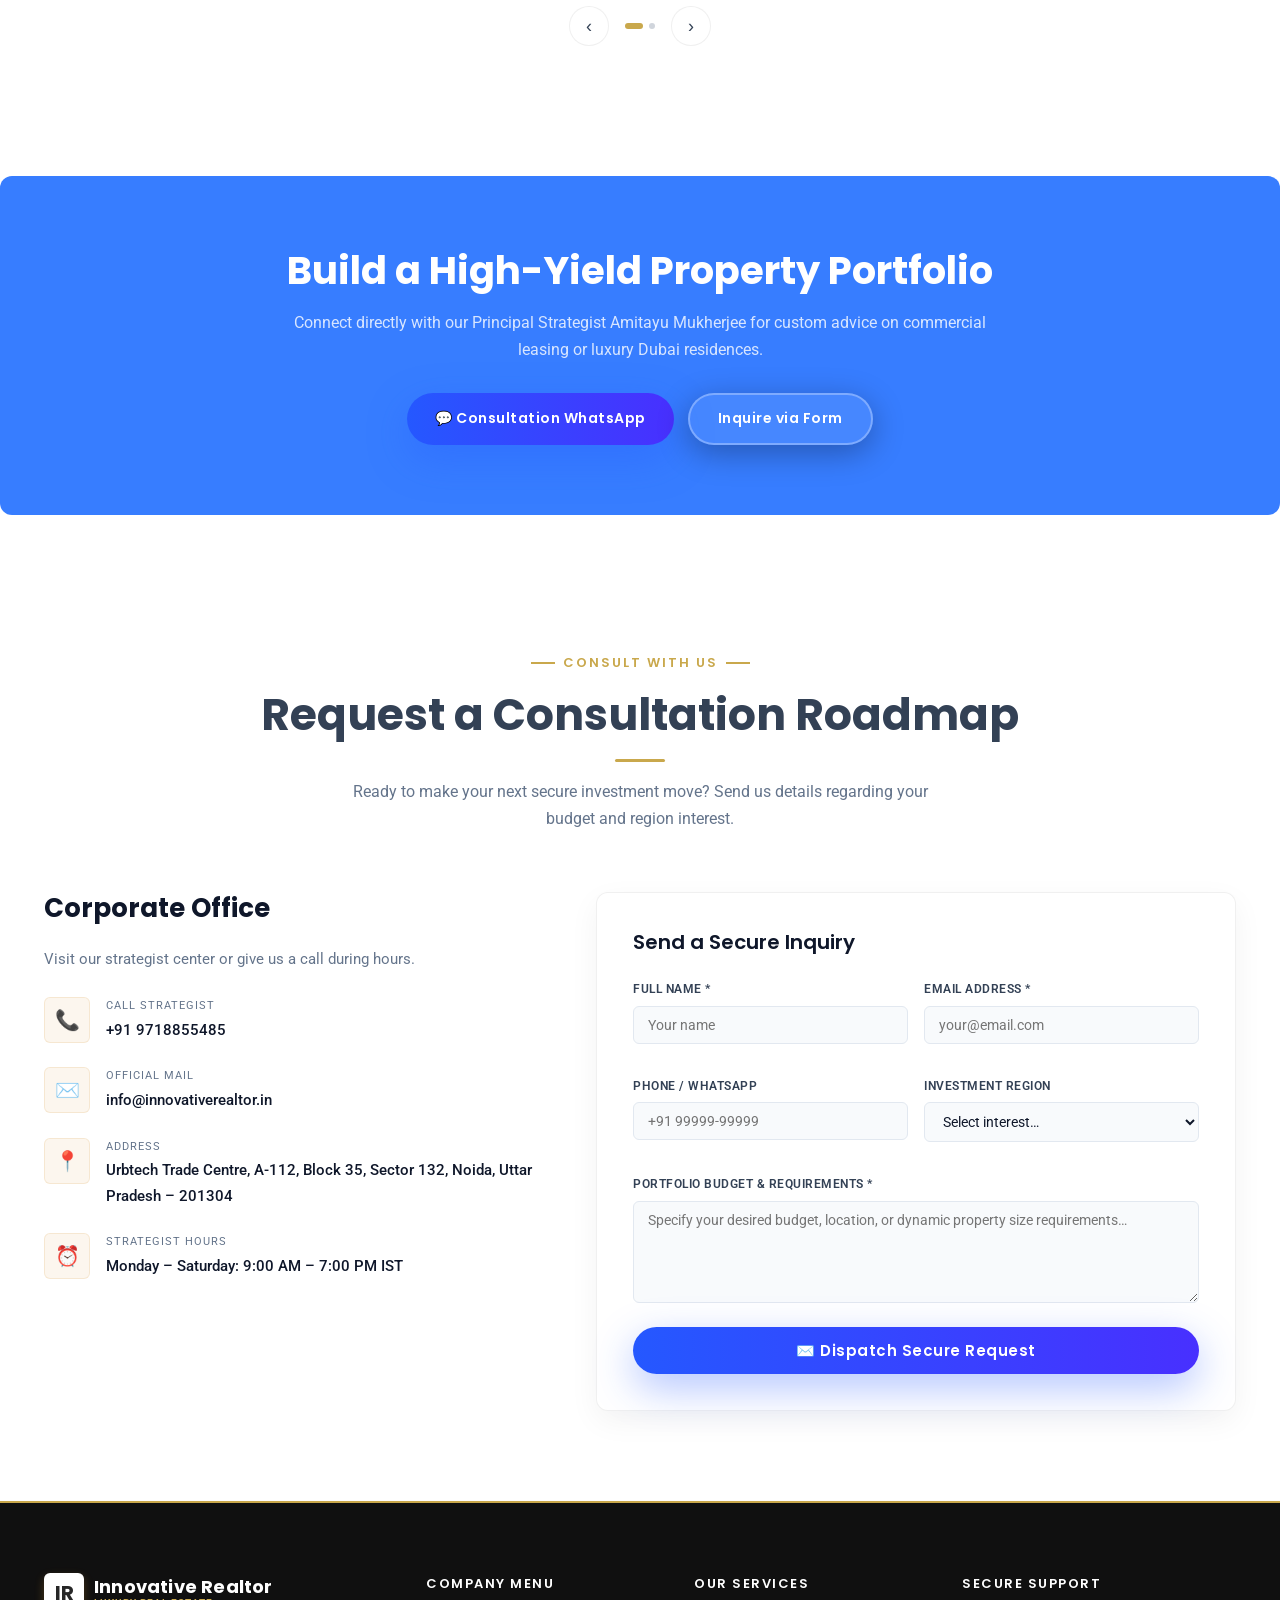
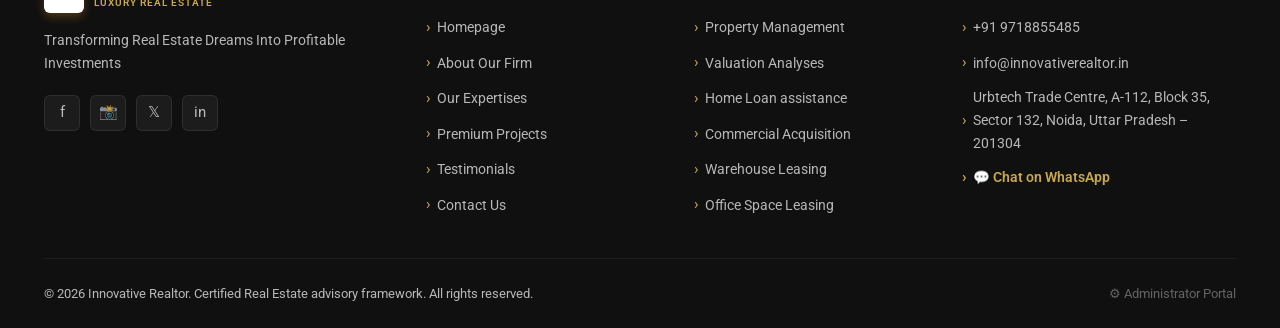
==== commit 4cec085f: "Remove Samana logo from slider entirely" ====
--- a/index.html
+++ b/index.html
@@ -304,8 +304,7 @@
             alt="Danube" onerror="this.outerHTML='DANUBE'"></div>
         <div class="partner-logo-card"><img src="https://www.innovativerealtor.in/assets/images/partners/5.png"
             alt="Sobha" onerror="this.outerHTML='SOBHA'"></div>
-        <div class="partner-logo-card"><img src="assets/samana.jpg"
-            alt="Samana" onerror="this.outerHTML='SAMANA'"></div>
+
         <div class="partner-logo-card"><img src="https://www.innovativerealtor.in/assets/images/partners/9.png"
             alt="Nakheel" onerror="this.outerHTML='NAKHEEL'"></div>
         <!-- Loop repeat -->
@@ -315,8 +314,7 @@
             alt="Danube" onerror="this.outerHTML='DANUBE'"></div>
         <div class="partner-logo-card"><img src="https://www.innovativerealtor.in/assets/images/partners/5.png"
             alt="Sobha" onerror="this.outerHTML='SOBHA'"></div>
-        <div class="partner-logo-card"><img src="assets/samana.jpg"
-            alt="Samana" onerror="this.outerHTML='SAMANA'"></div>
+
         <div class="partner-logo-card"><img src="https://www.innovativerealtor.in/assets/images/partners/9.png"
             alt="Nakheel" onerror="this.outerHTML='NAKHEEL'"></div>
       </div>
--- a/css/style.css
+++ b/css/style.css
@@ -926,8 +926,7 @@
   transition: var(--transition);
 }
 
-.partner-logo-card img[src*="7.png"],
-.partner-logo-card img[src*="samana.jpg"] {
+.partner-logo-card img[src*="7.png"] {
   filter: grayscale(1) invert(1) brightness(1.5);
   mix-blend-mode: screen;
 }
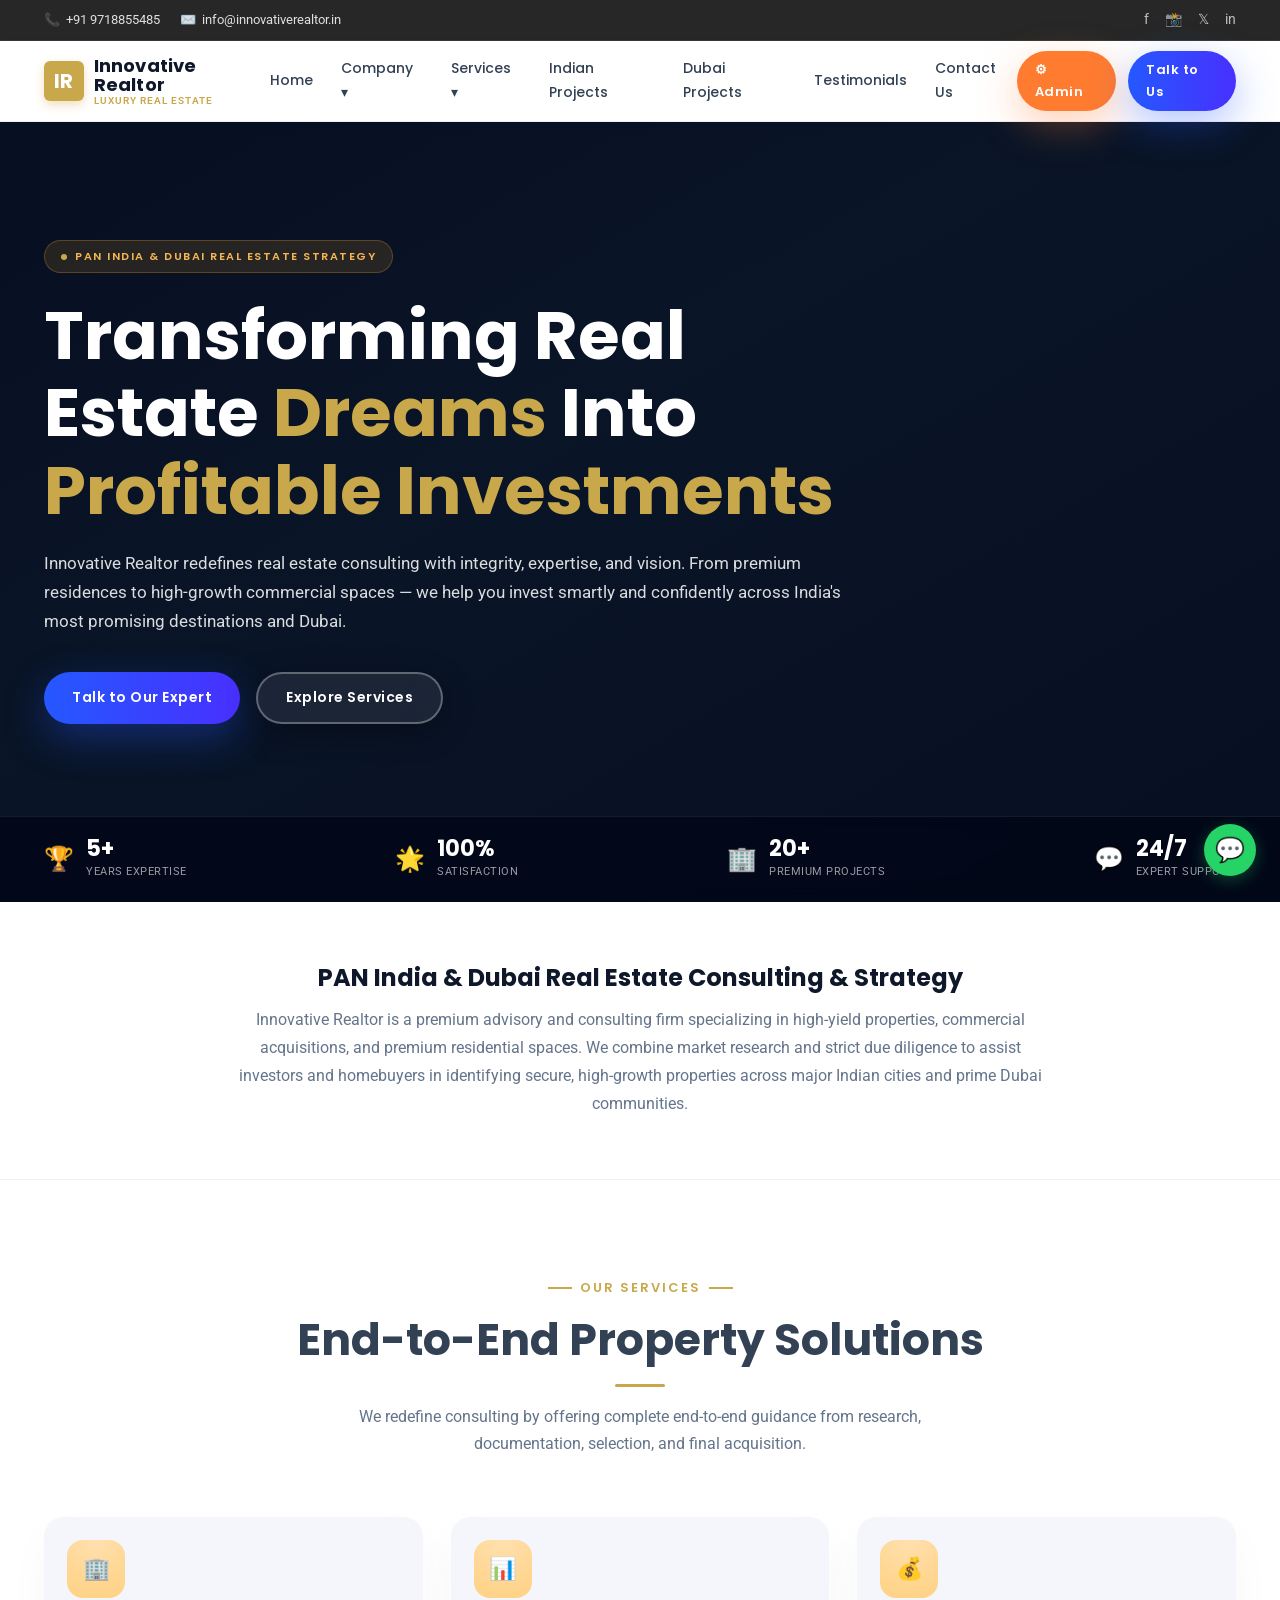
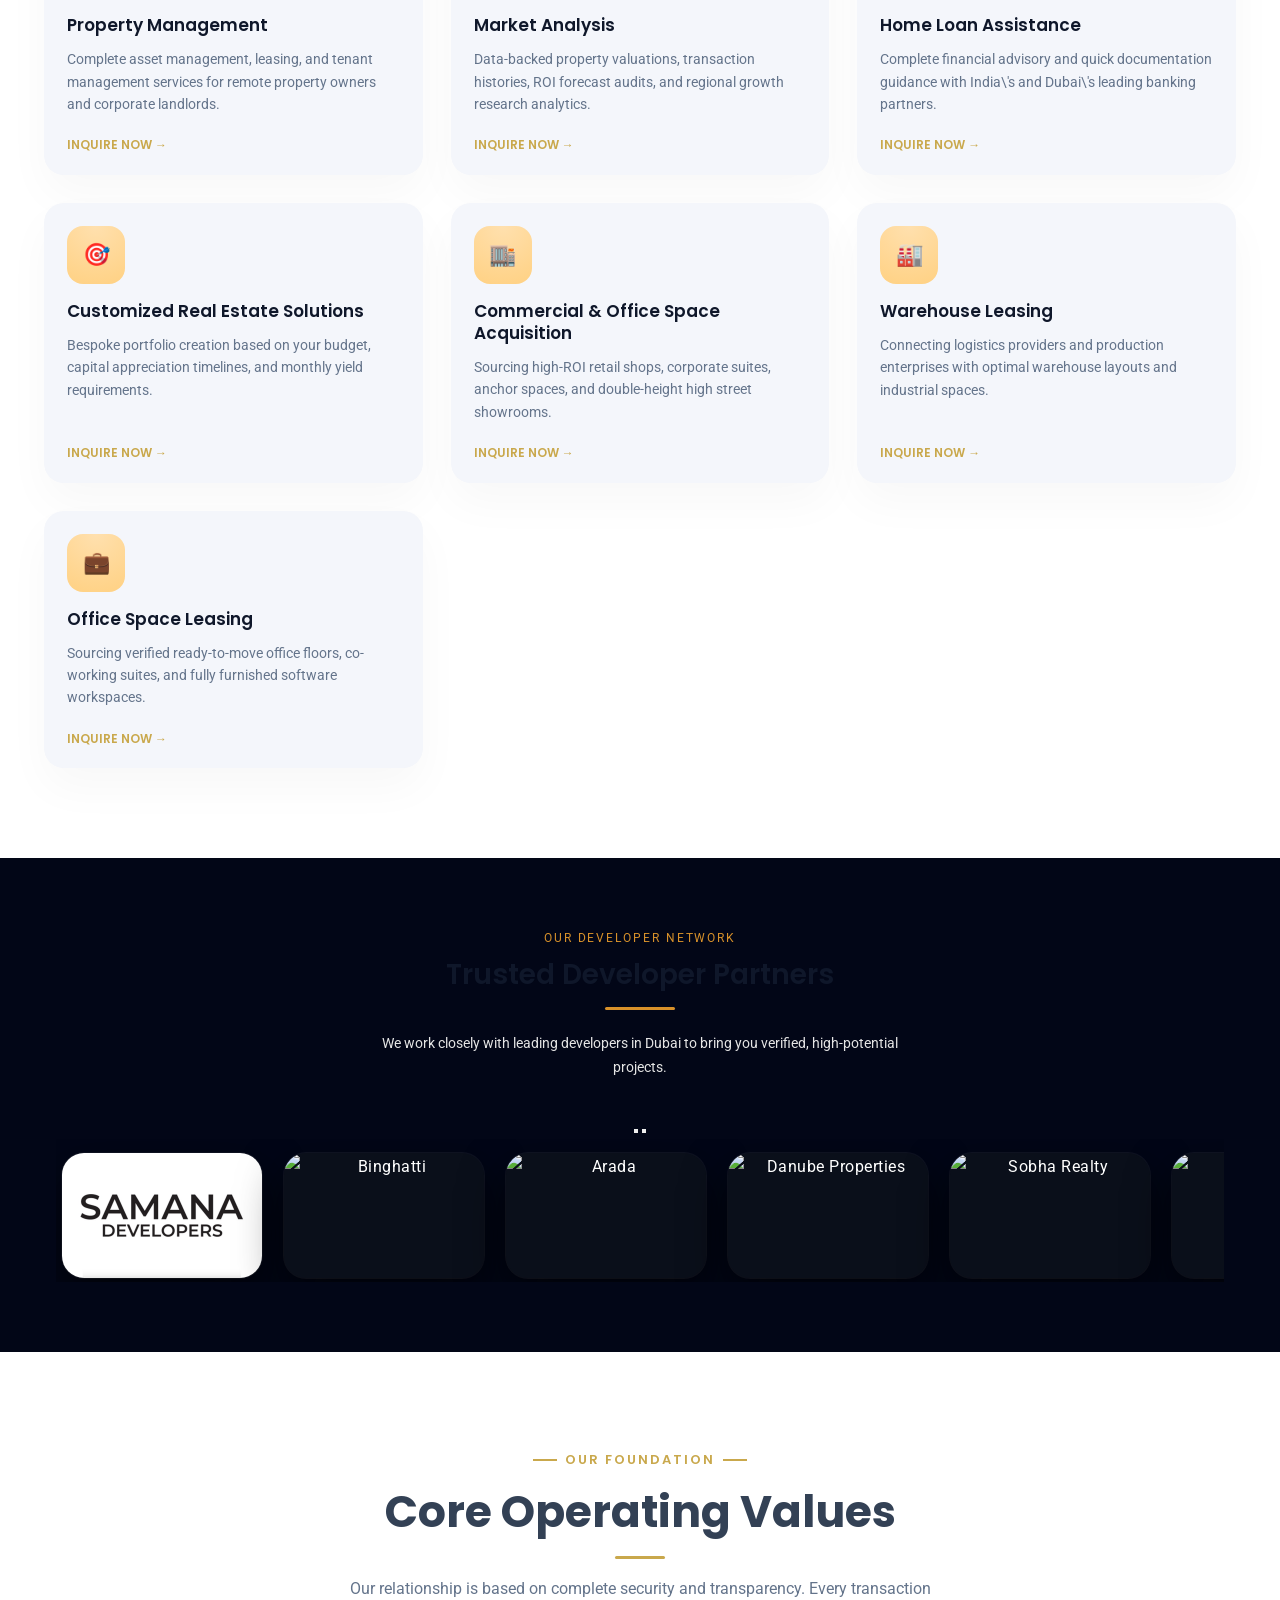
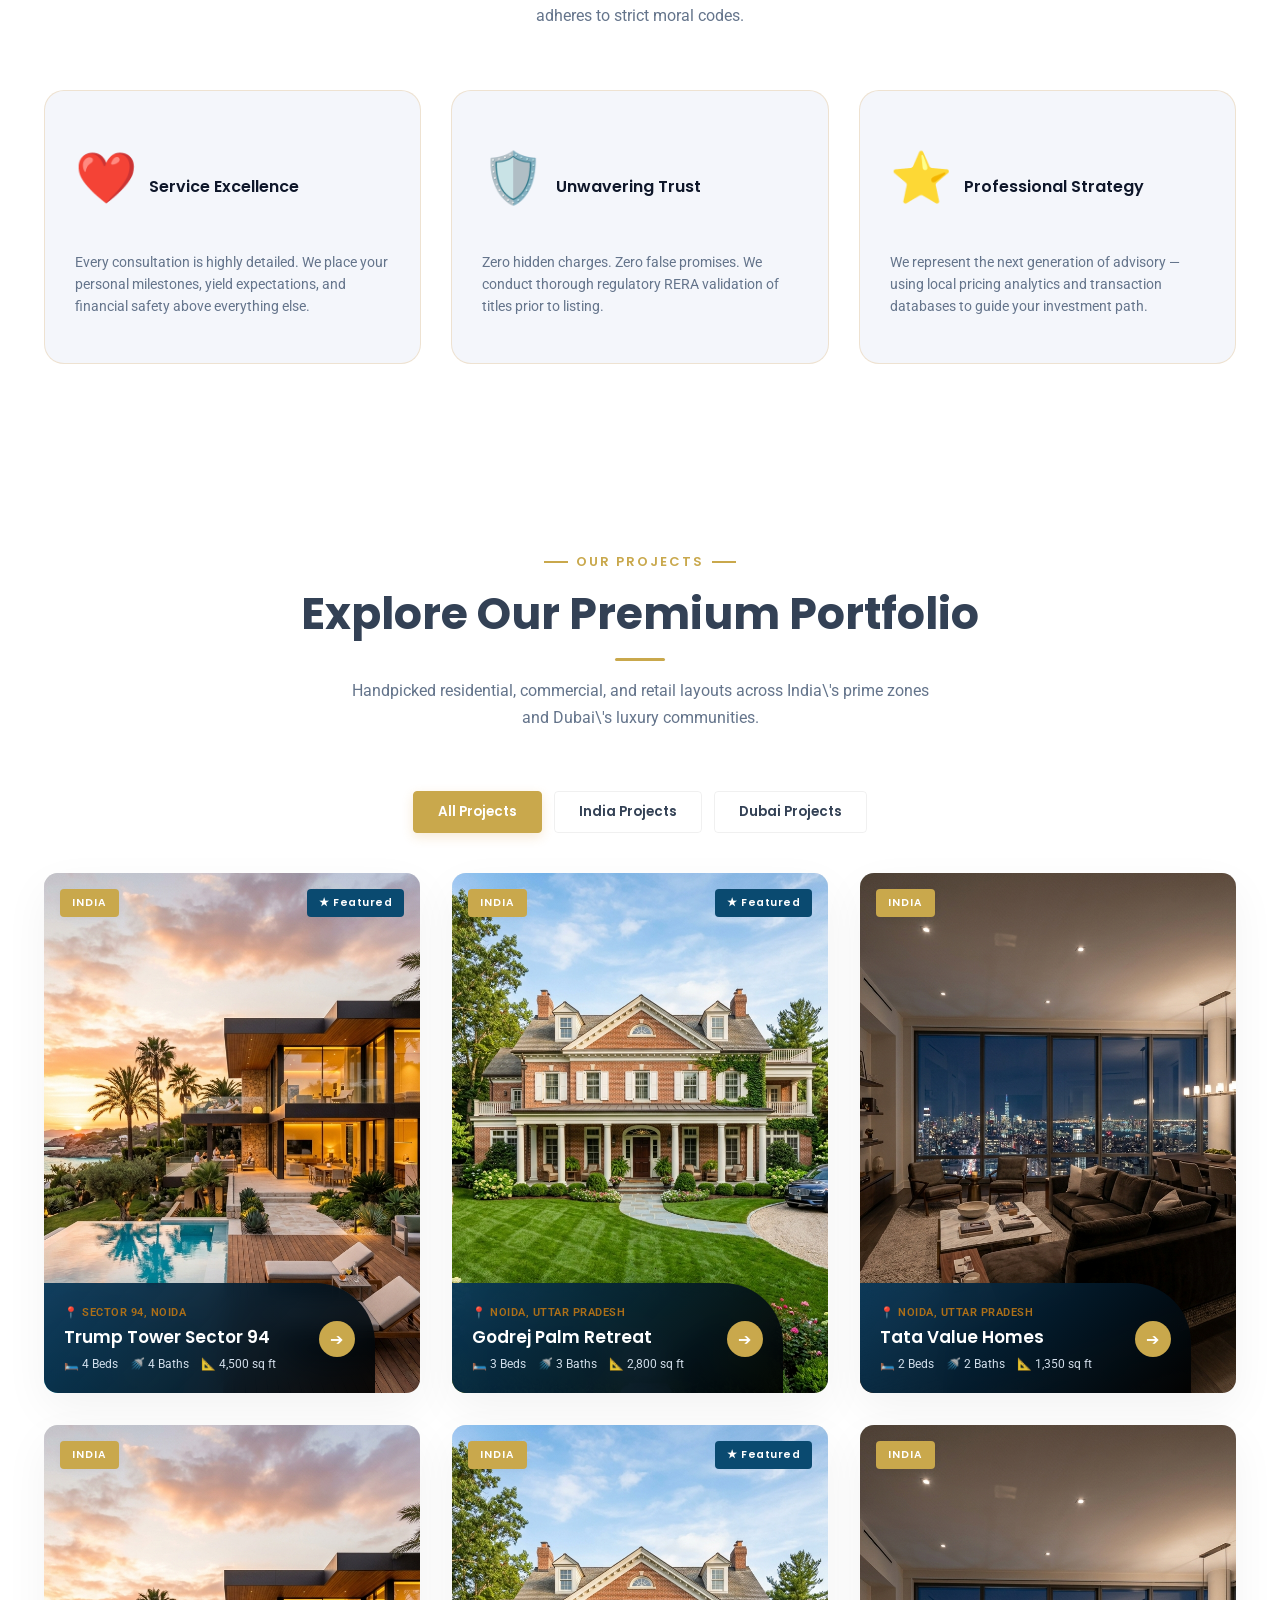
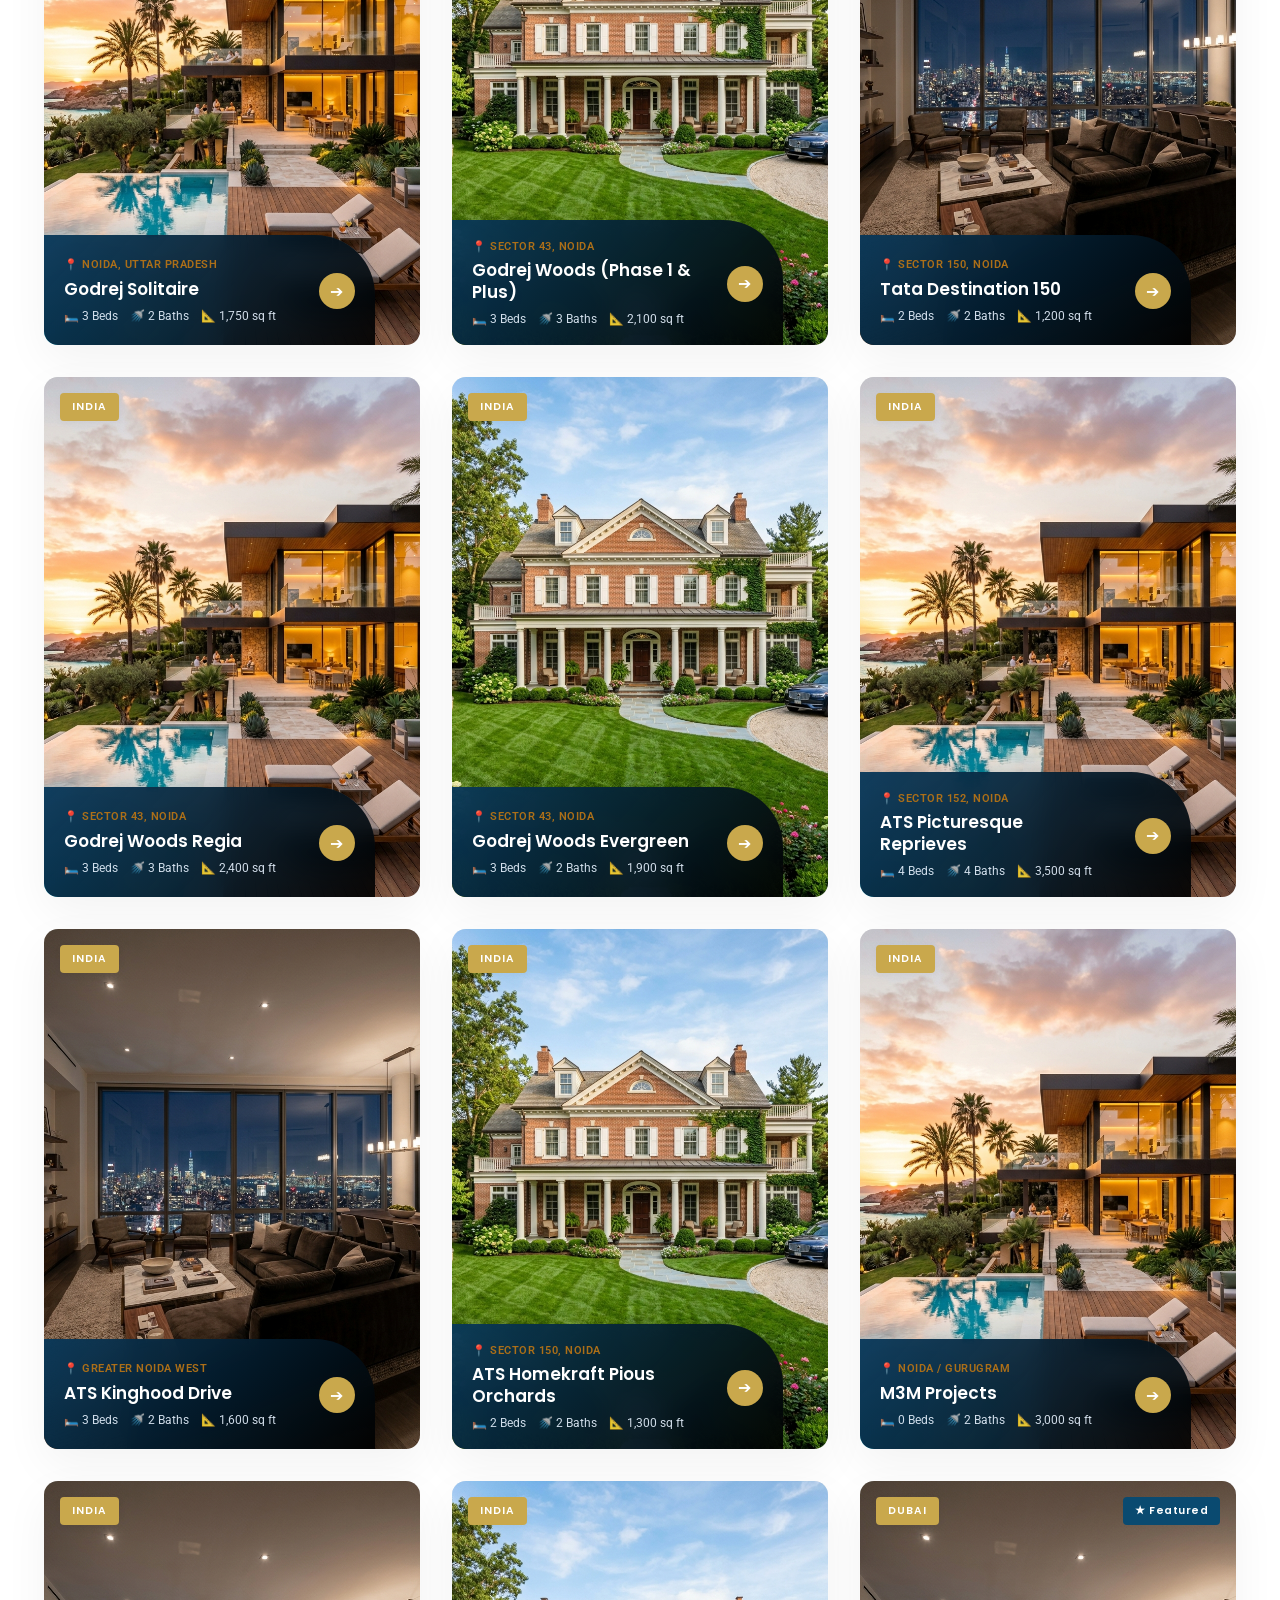
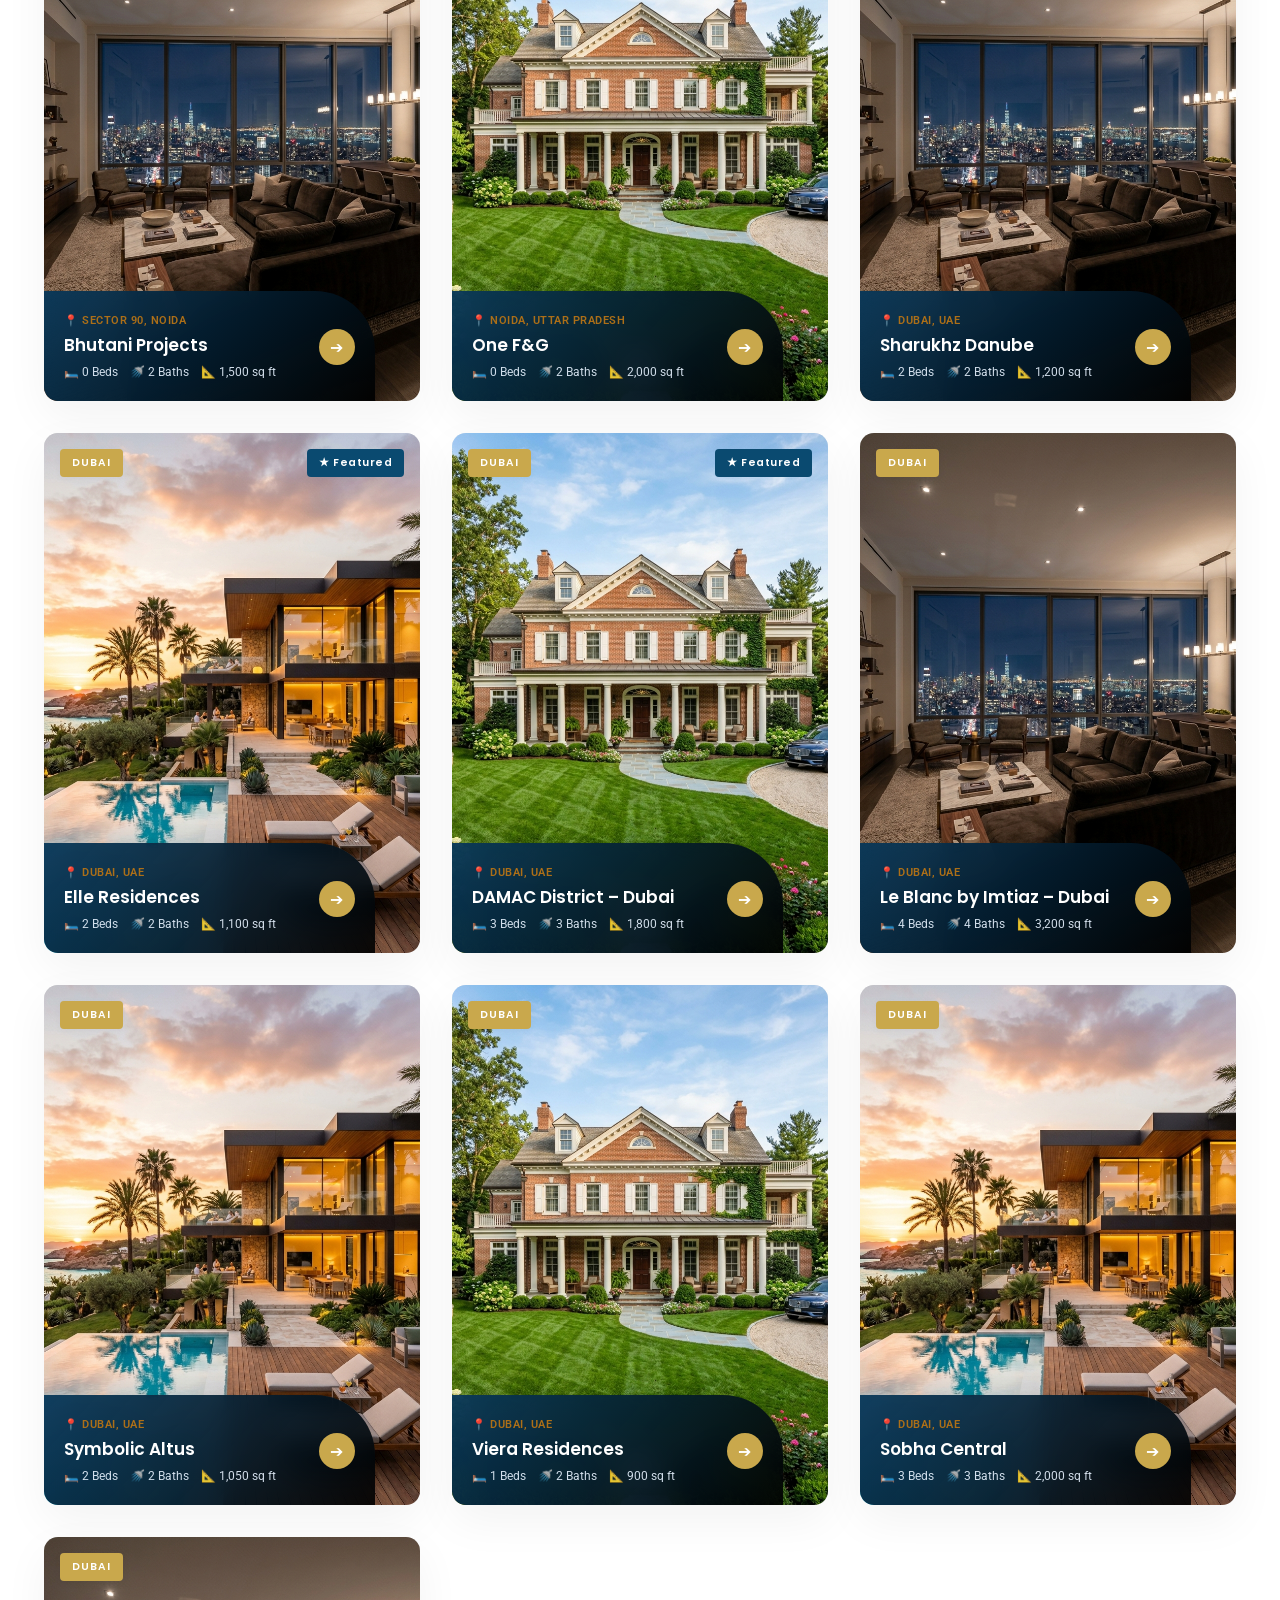
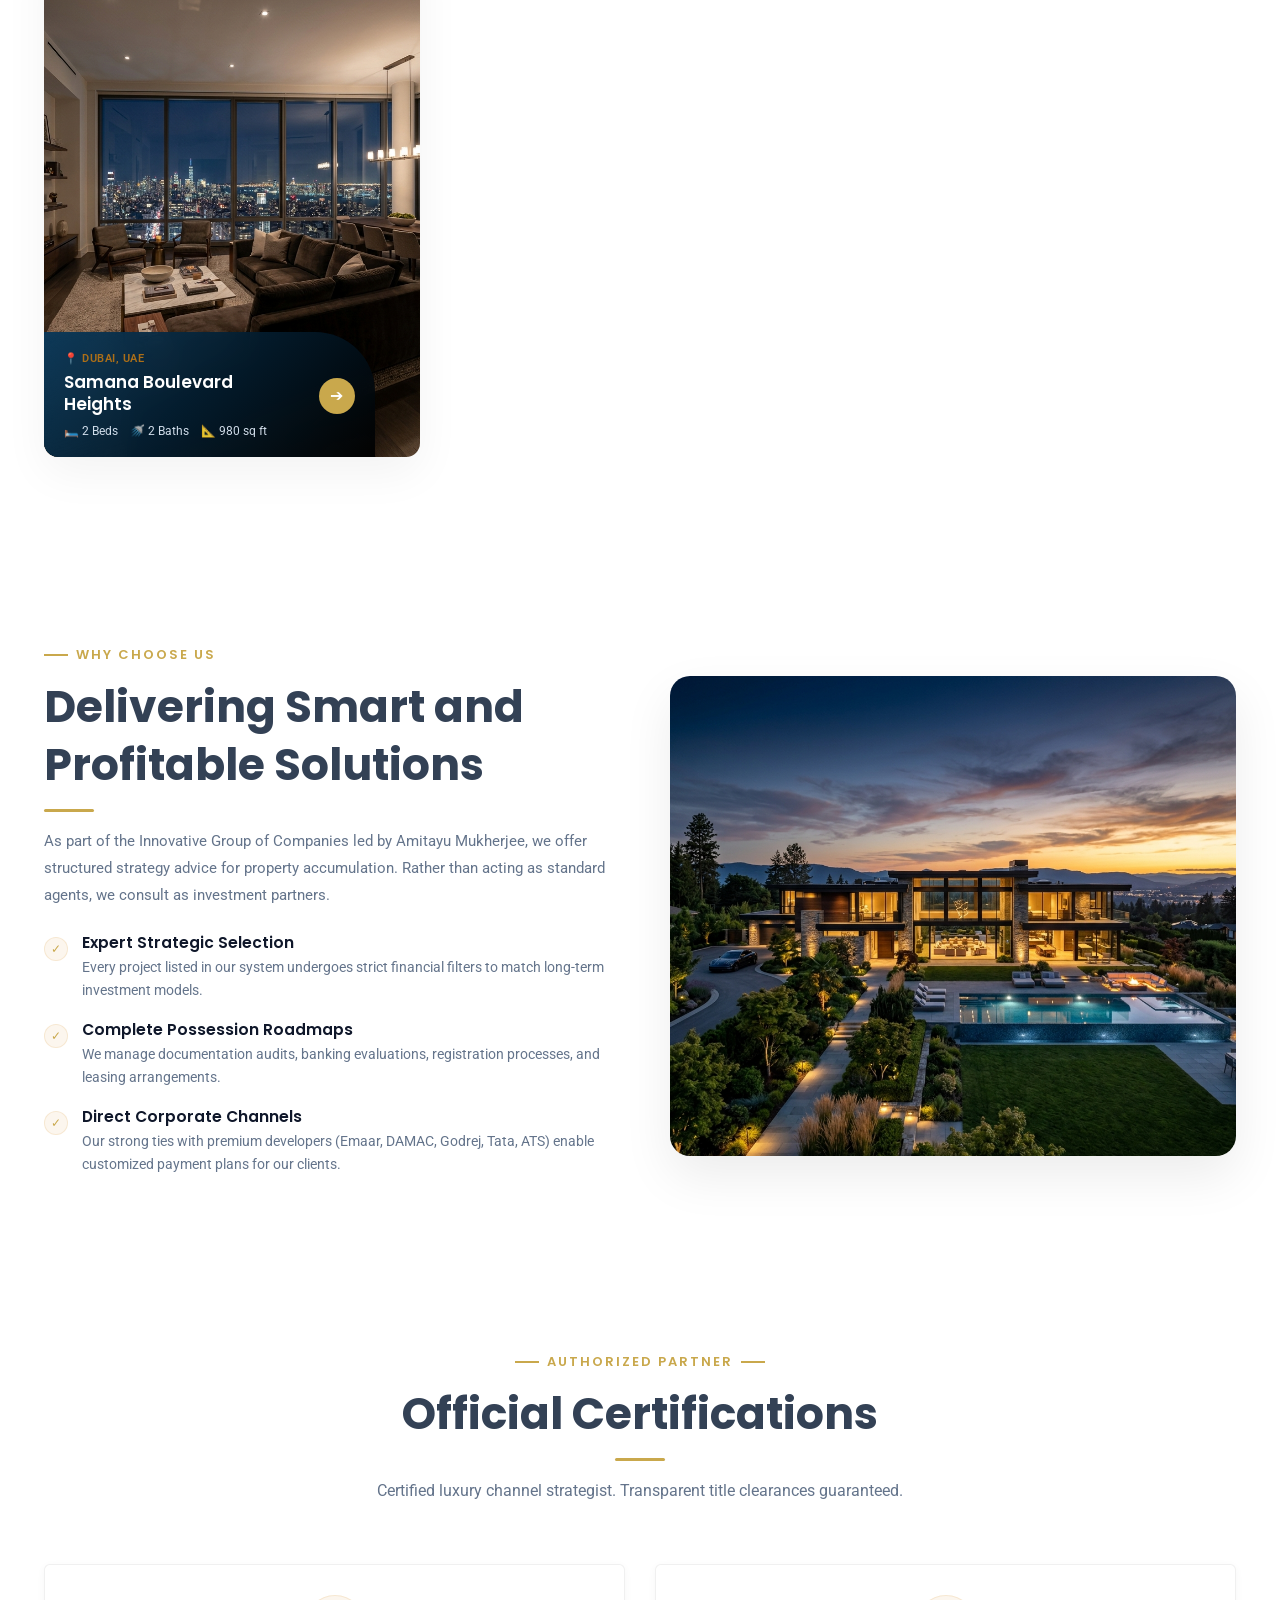
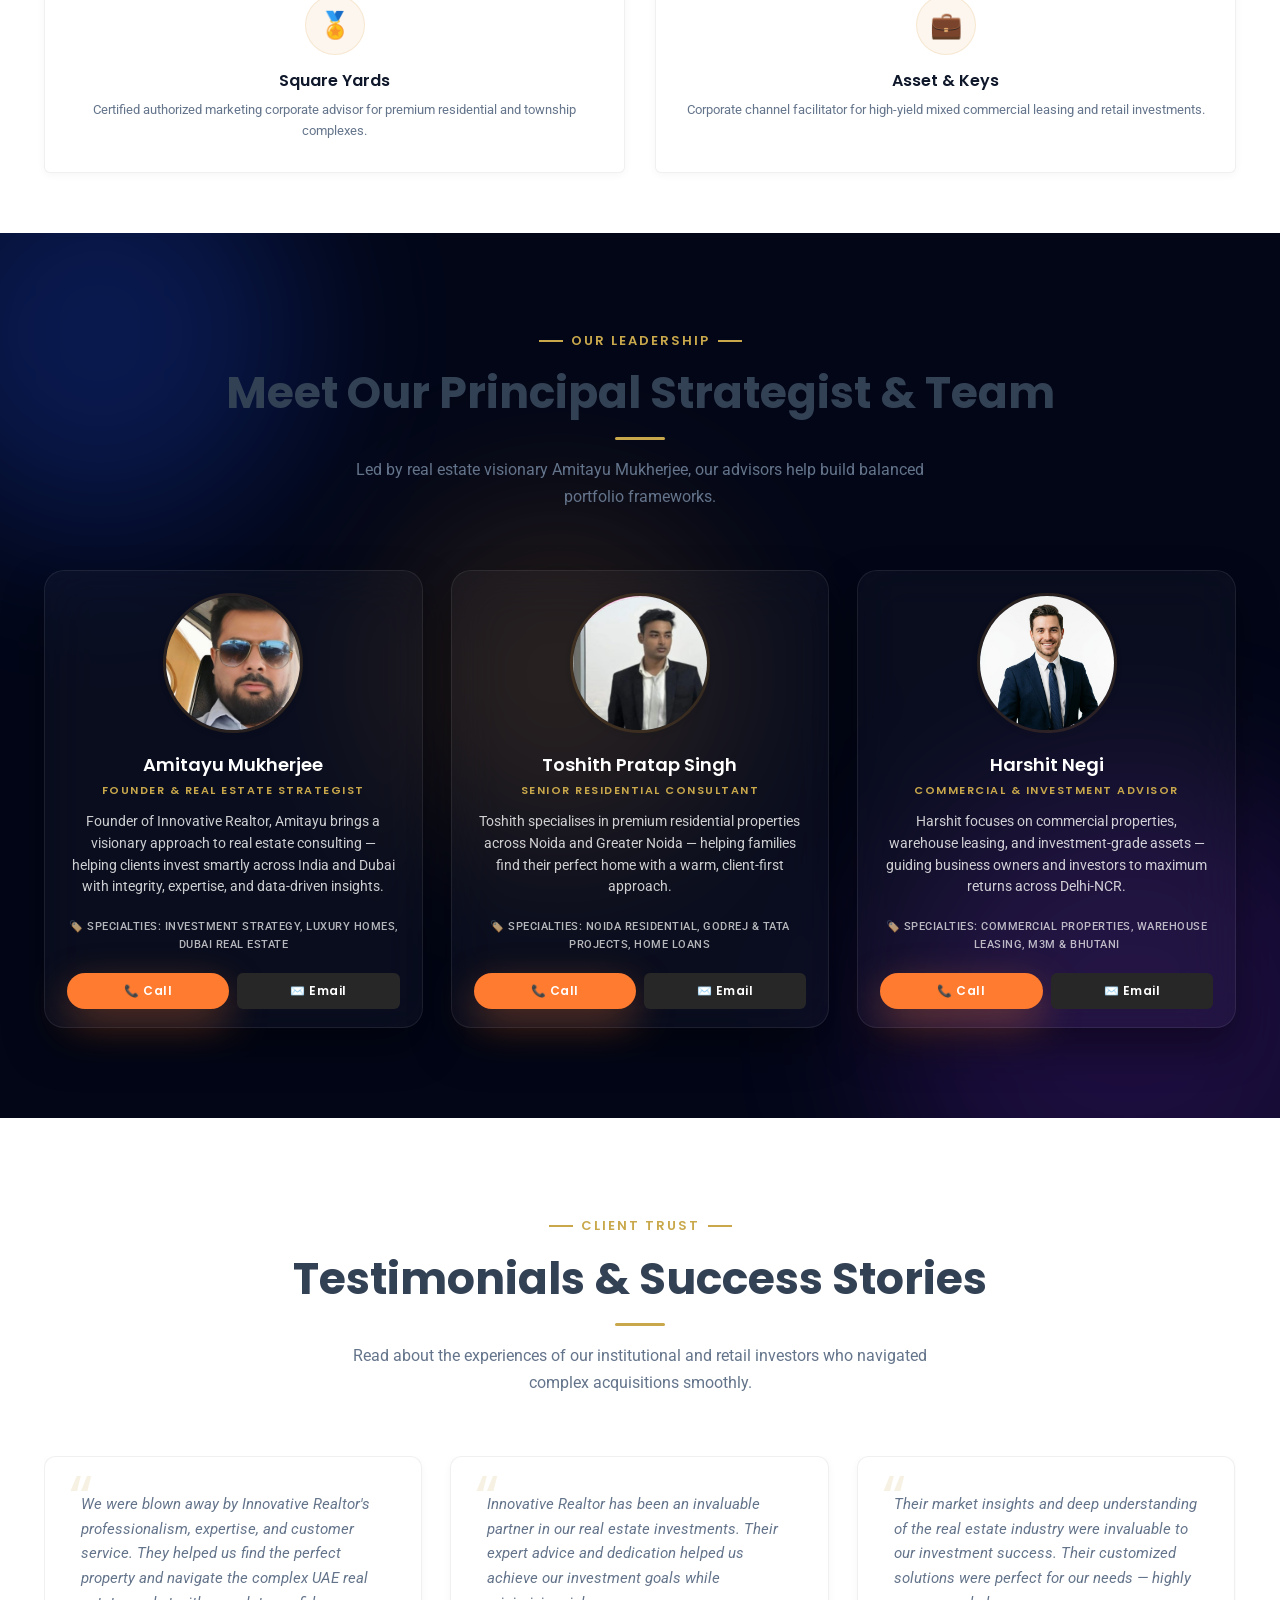
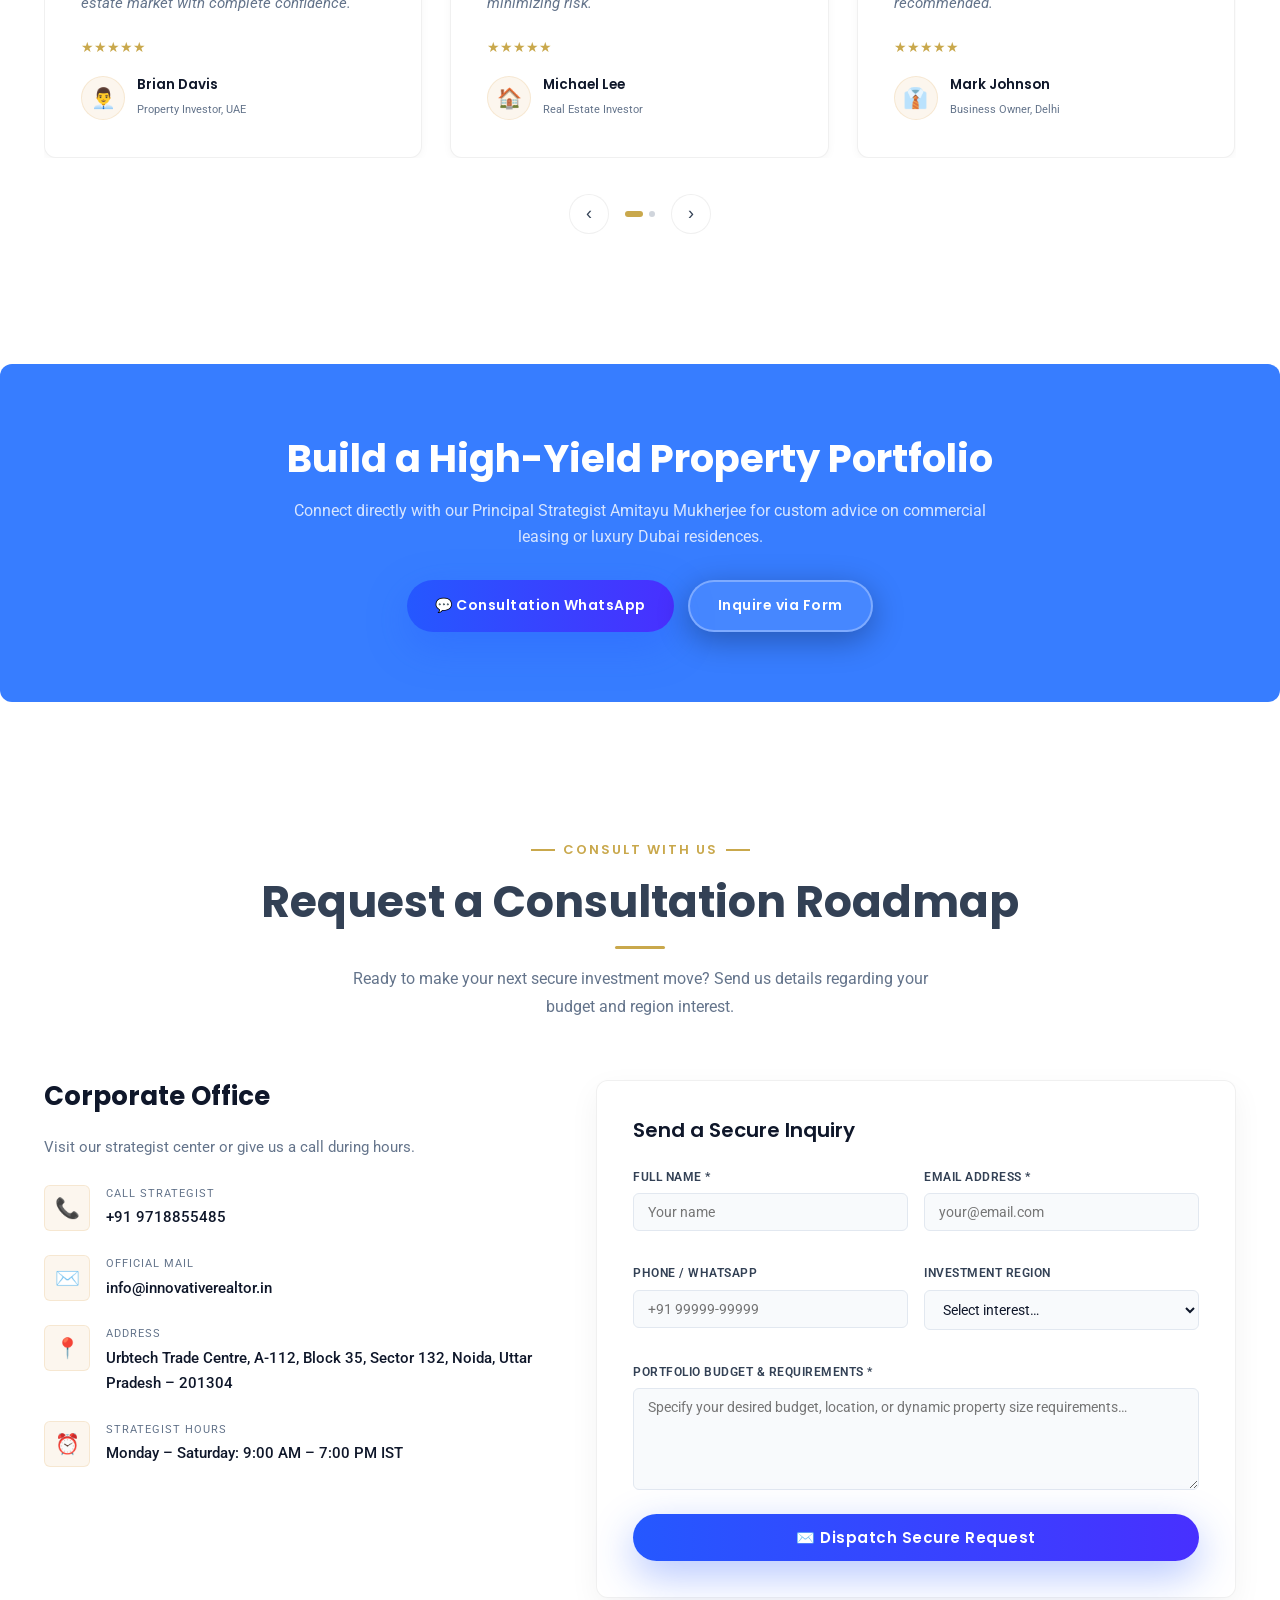
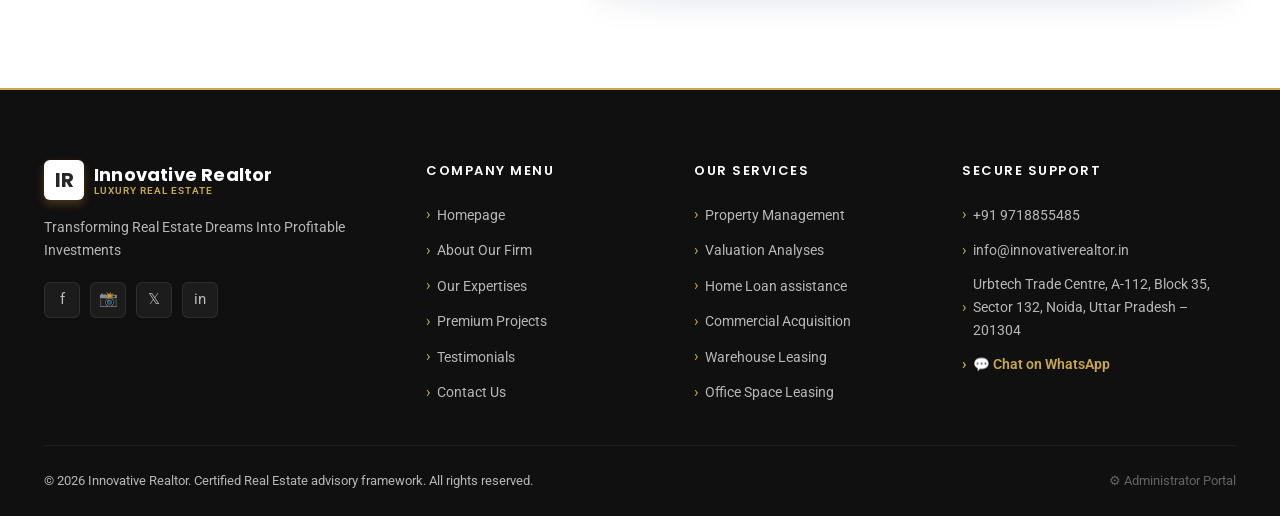
==== commit 12f5cd6a: "Restore original Developer Network slider with push buttons and logos" ====
--- a/index.html
+++ b/index.html
@@ -293,30 +293,65 @@
   <!-- ════════════════════════════════════════════════════════
      TRUSTED DEVELOPER PARTNERS (LOGO SLIDER)
      ════════════════════════════════════════════════════════ -->
-  <section id="partners" class="partners-slider-section">
-    <div class="partners-slider-title">Trusted Developer Network</div>
-    <div class="partners-slider-container">
-      <div class="partners-track" id="partners-track">
-        <!-- 9 Real partners repeated to enable infinite looping -->
-        <div class="partner-logo-card"><img src="https://www.innovativerealtor.in/assets/images/partners/7.png"
-            alt="Emaar" onerror="this.outerHTML='EMAAR'"></div>
-        <div class="partner-logo-card"><img src="https://www.innovativerealtor.in/assets/images/partners/4.png"
-            alt="Danube" onerror="this.outerHTML='DANUBE'"></div>
-        <div class="partner-logo-card"><img src="https://www.innovativerealtor.in/assets/images/partners/5.png"
-            alt="Sobha" onerror="this.outerHTML='SOBHA'"></div>
-
-        <div class="partner-logo-card"><img src="https://www.innovativerealtor.in/assets/images/partners/9.png"
-            alt="Nakheel" onerror="this.outerHTML='NAKHEEL'"></div>
-        <!-- Loop repeat -->
-        <div class="partner-logo-card"><img src="https://www.innovativerealtor.in/assets/images/partners/7.png"
-            alt="Emaar" onerror="this.outerHTML='EMAAR'"></div>
-        <div class="partner-logo-card"><img src="https://www.innovativerealtor.in/assets/images/partners/4.png"
-            alt="Danube" onerror="this.outerHTML='DANUBE'"></div>
-        <div class="partner-logo-card"><img src="https://www.innovativerealtor.in/assets/images/partners/5.png"
-            alt="Sobha" onerror="this.outerHTML='SOBHA'"></div>
-
-        <div class="partner-logo-card"><img src="https://www.innovativerealtor.in/assets/images/partners/9.png"
-            alt="Nakheel" onerror="this.outerHTML='NAKHEEL'"></div>
+  <section class="partners-section" id="partners">
+    <div class="partners-container" data-aos="fade-up">
+      <div class="partners-head">
+        <p class="partners-eyebrow">Our Developer Network</p>
+        <h2>Trusted Developer Partners</h2>
+        <span class="partners-underline"></span>
+        <p class="partners-sub">
+          We work closely with leading developers in Dubai to bring you verified, high-potential projects.
+        </p>
+      </div>
+
+      <div class="partners-slider-wrapper">
+        <!-- Arrows -->
+        <button class="partners-arrow partners-arrow-left" aria-label="Previous">
+          <i class="fa-solid fa-chevron-left"></i>
+        </button>
+        <button class="partners-arrow partners-arrow-right" aria-label="Next">
+          <i class="fa-solid fa-chevron-right"></i>
+        </button>
+
+        <!-- Slider Track -->
+        <div class="partners-slider" id="partnersSlider">
+          <!-- 1 -->
+          <div class="partner-card">
+            <img src="assets/samana.jpg" alt="Samana Developers">
+          </div>
+          <!-- 2 -->
+          <div class="partner-card">
+            <img src="https://www.innovativerealtor.in/assets/images/partners/2.png" alt="Binghatti">
+          </div>
+          <!-- 3 -->
+          <div class="partner-card">
+            <img src="https://www.innovativerealtor.in/assets/images/partners/3.png" alt="Arada">
+          </div>
+          <!-- 4 -->
+          <div class="partner-card">
+            <img src="https://www.innovativerealtor.in/assets/images/partners/4.png" alt="Danube Properties">
+          </div>
+          <!-- 5 -->
+          <div class="partner-card">
+            <img src="https://www.innovativerealtor.in/assets/images/partners/5.png" alt="Sobha Realty">
+          </div>
+          <!-- 6 -->
+          <div class="partner-card">
+            <img src="https://www.innovativerealtor.in/assets/images/partners/6.png" alt="Meraas">
+          </div>
+          <!-- 7 -->
+          <div class="partner-card">
+            <img src="https://www.innovativerealtor.in/assets/images/partners/7.png" alt="Emaar">
+          </div>
+          <!-- 8 -->
+          <div class="partner-card">
+            <img src="https://www.innovativerealtor.in/assets/images/partners/8.png" alt="Damac">
+          </div>
+          <!-- 9 -->
+          <div class="partner-card">
+            <img src="https://www.innovativerealtor.in/assets/images/partners/9.png" alt="Nakheel">
+          </div>
+        </div>
       </div>
     </div>
   </section>
--- a/css/style.css
+++ b/css/style.css
@@ -857,58 +857,74 @@
   color: var(--gold-dark);
 }
 
-/* ── Trusted Developer Partners logo slider ─────────────── */
-.partners-slider-section {
-  background: #020617;
+/* ── Trusted Developer Partners logo slider ──────────────── */
+.partners-section {
   padding: 70px 0;
-  overflow: hidden;
+  background: #020617; /* dark bg */
+  color: #fff;
+}
+
+.partners-container {
+  max-width: 1200px;
+  margin: 0 auto;
+  padding: 0 16px;
+  text-align: center;
+}
+
+.partners-eyebrow {
+  text-transform: uppercase;
+  letter-spacing: 0.16em;
+  font-size: 12px;
+  color: #d8912a;
+  margin-bottom: 8px;
+}
+
+.partners-head h2 {
+  font-family: "Poppins", sans-serif;
+  font-size: 28px;
+  margin-bottom: 6px;
+}
+
+.partners-underline {
+  display: inline-block;
+  width: 70px;
+  height: 3px;
+  background: #d8912a;
+  border-radius: 999px;
+  margin: 8px 0 14px;
+}
+
+.partners-sub {
+  max-width: 520px;
+  margin: 0 auto 32px;
+  font-size: 14px;
+  line-height: 1.7;
+  color: #e5e5e5;
+}
+
+.partners-slider-wrapper {
   position: relative;
-  border-top: 1px solid rgba(255, 255, 255, 0.05);
-  border-bottom: 1px solid rgba(255, 255, 255, 0.05);
-}
-
-.partners-slider-title {
-  text-align: center;
-  font-family: 'Poppins', sans-serif;
-  font-size: 12px;
-  font-weight: 600;
-  letter-spacing: 1.5px;
-  text-transform: uppercase;
-  color: rgba(255, 255, 255, 0.4);
-  margin-bottom: 24px;
-}
-
-.partners-slider-container {
-  display: flex;
-  overflow-x: hidden;
-  position: relative;
-  width: 100%;
-}
-
-.partners-track {
-  display: flex;
-  gap: 20px;
-  width: max-content;
-  animation: scrollTrack 30s linear infinite;
-}
-
-@keyframes scrollTrack {
-  0% { transform: translateX(0); }
-  100% { transform: translateX(-50%); }
-}
-
-.partner-logo-card {
-  width: 200px;
-  height: 120px;
+}
+
+.partners-slider {
+  display: flex;
+  gap: 22px;
+  overflow-x: auto;
+  scroll-behavior: smooth;
+  padding: 14px 6px 4px;
+  scrollbar-width: none;
+}
+
+.partners-slider::-webkit-scrollbar {
+  display: none;
+}
+
+/* 🔥 Updated bigger card */
+.partner-card {
+  flex: 0 0 200px;
+  max-width: 200px;
   background: #0a0f1a;
   border-radius: 22px;
-  display: flex;
-  align-items: center;
-  justify-content: center;
-  color: rgba(255, 255, 255, 0.8);
-  font-family: 'Poppins', sans-serif;
-  font-weight: 700;
-  font-size: 20px;
   letter-spacing: 0.5px;
   box-shadow: 0 0 0 1px rgba(255, 255, 255, 0.05), 0 20px 45px rgba(0, 0, 0, 0.65);
   transition: var(--transition);
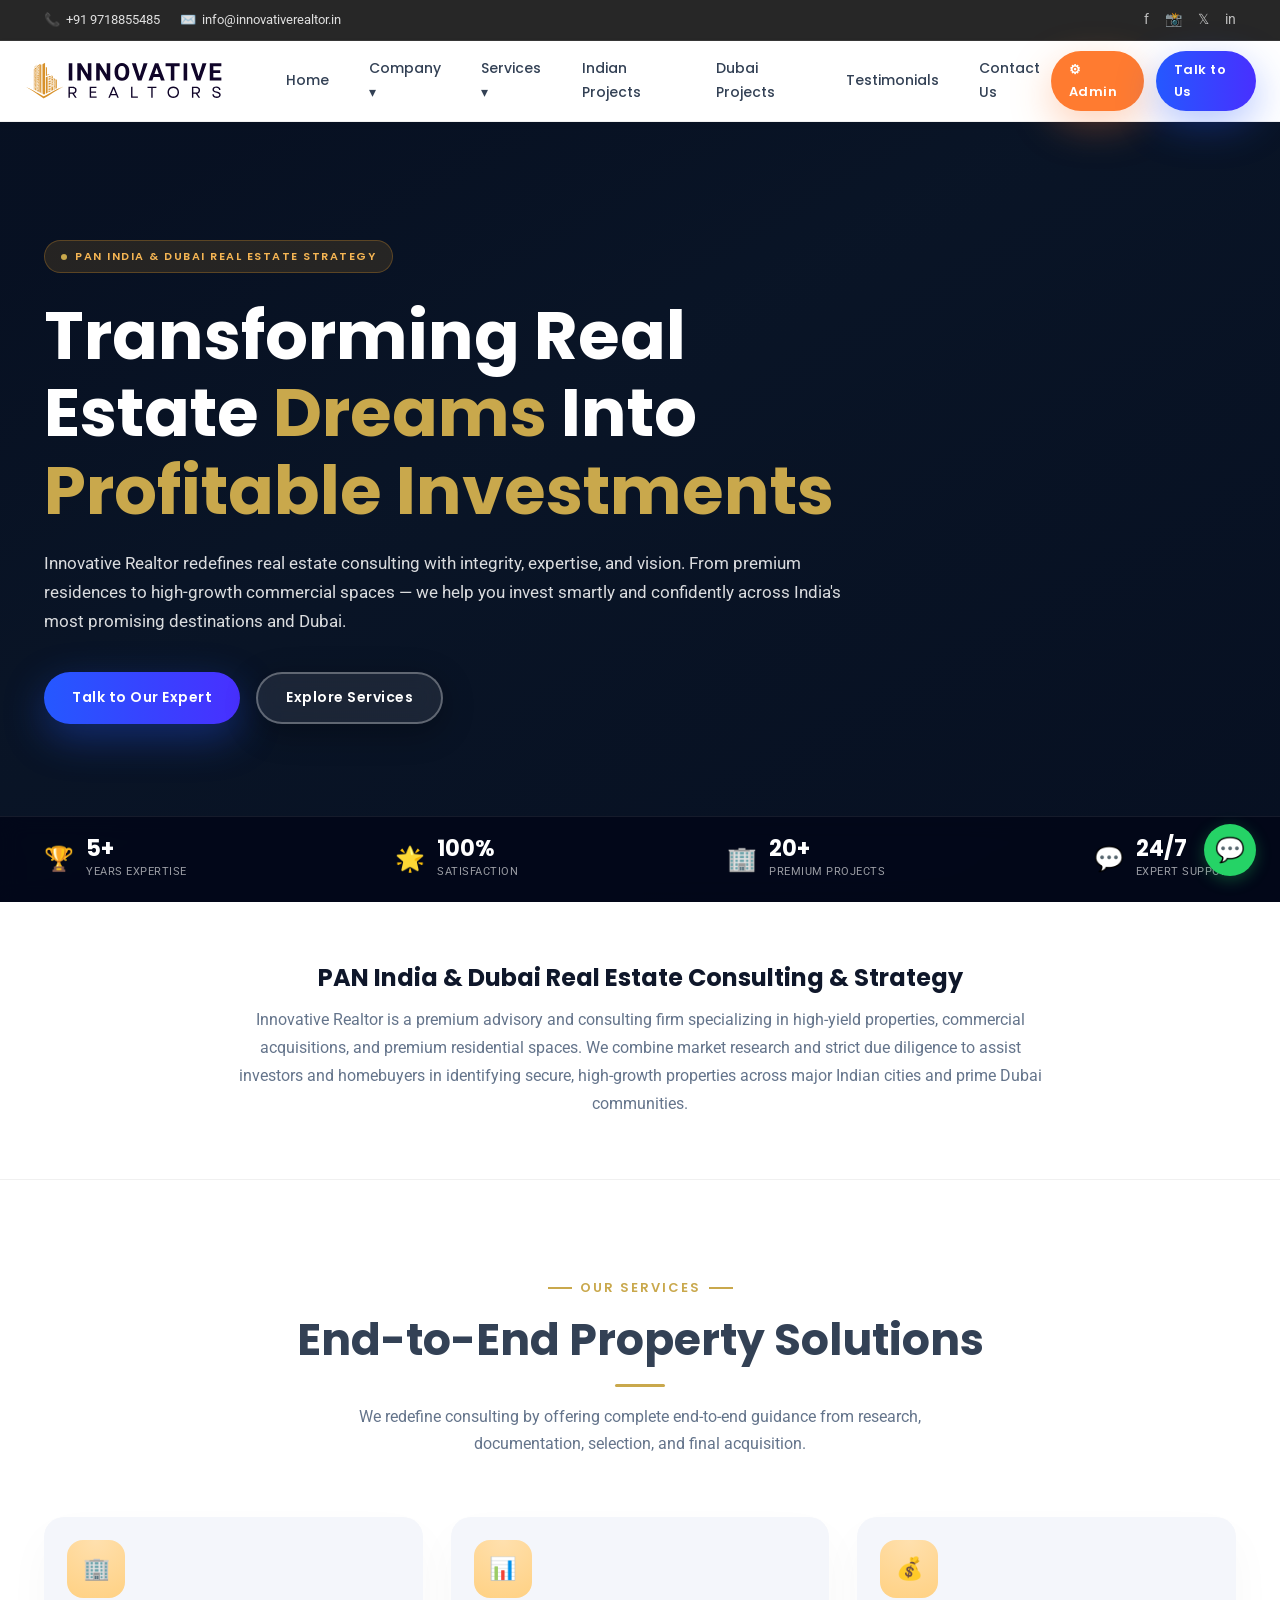
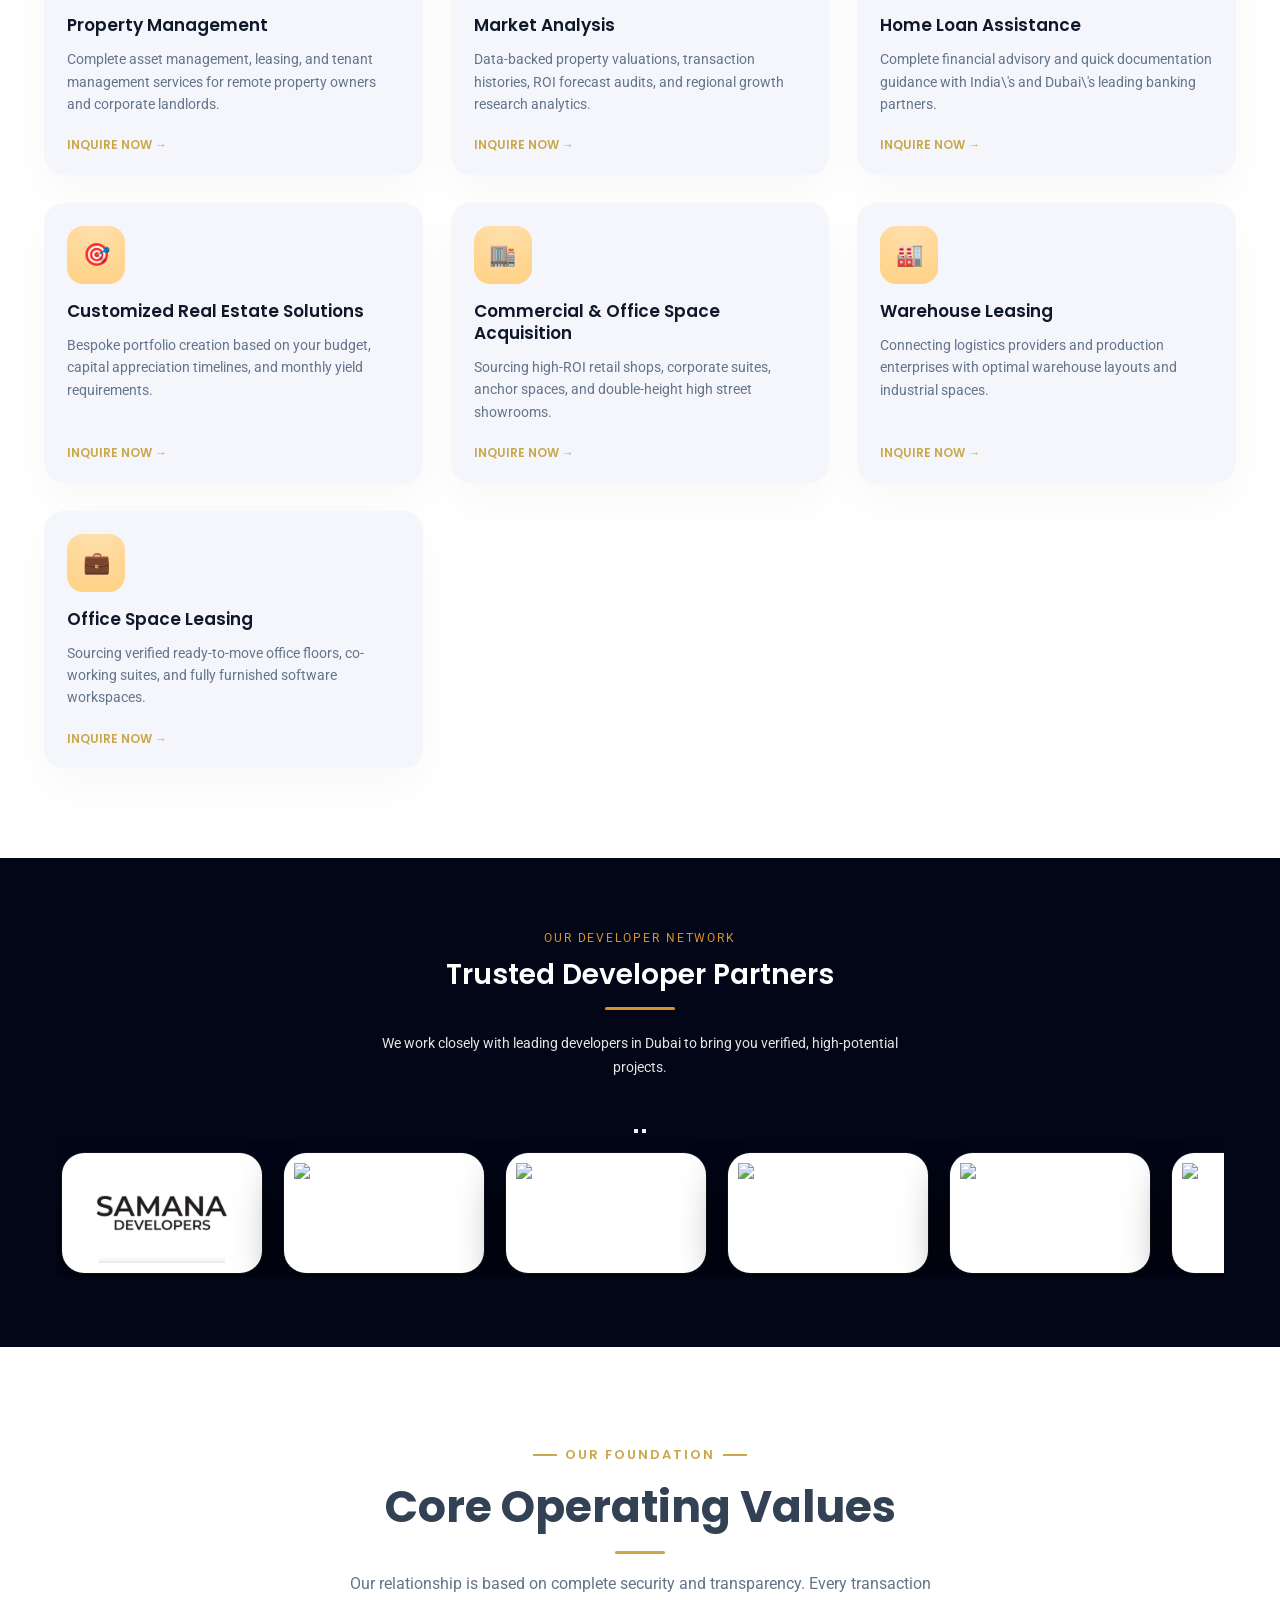
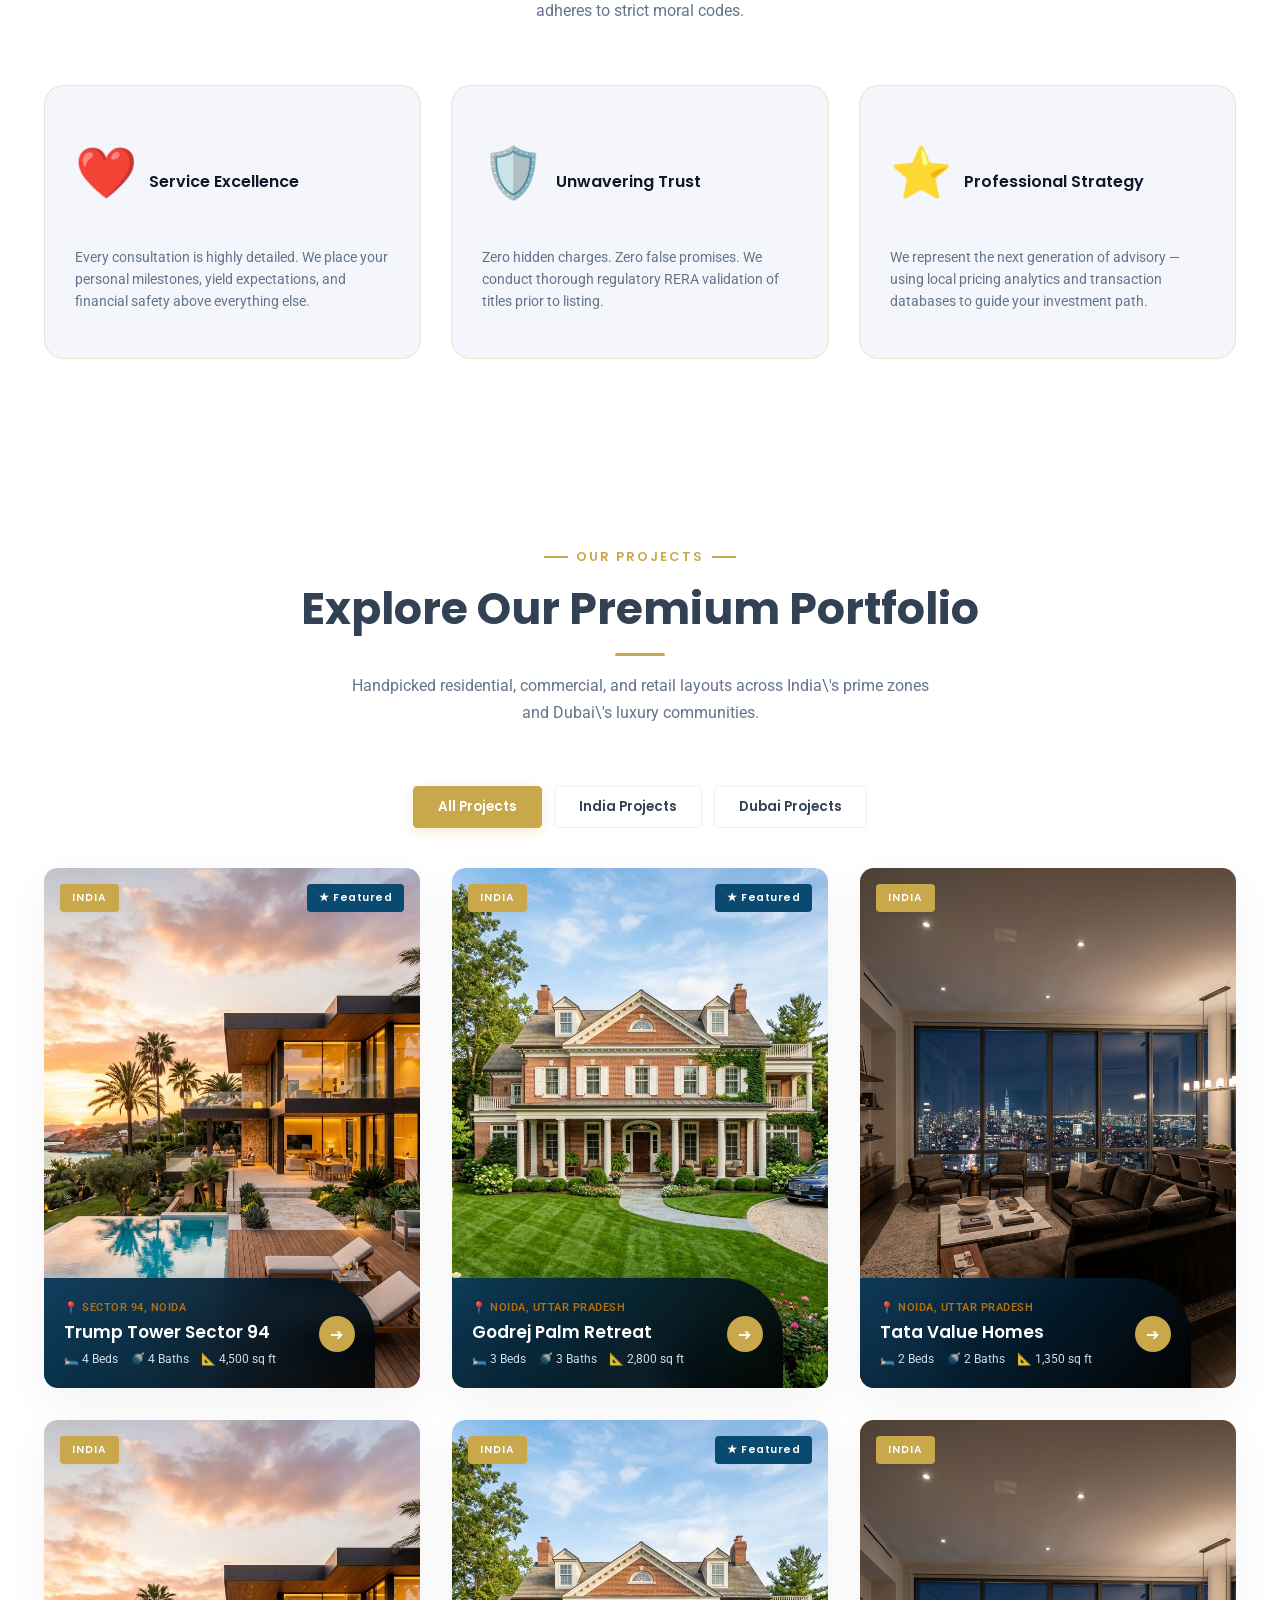
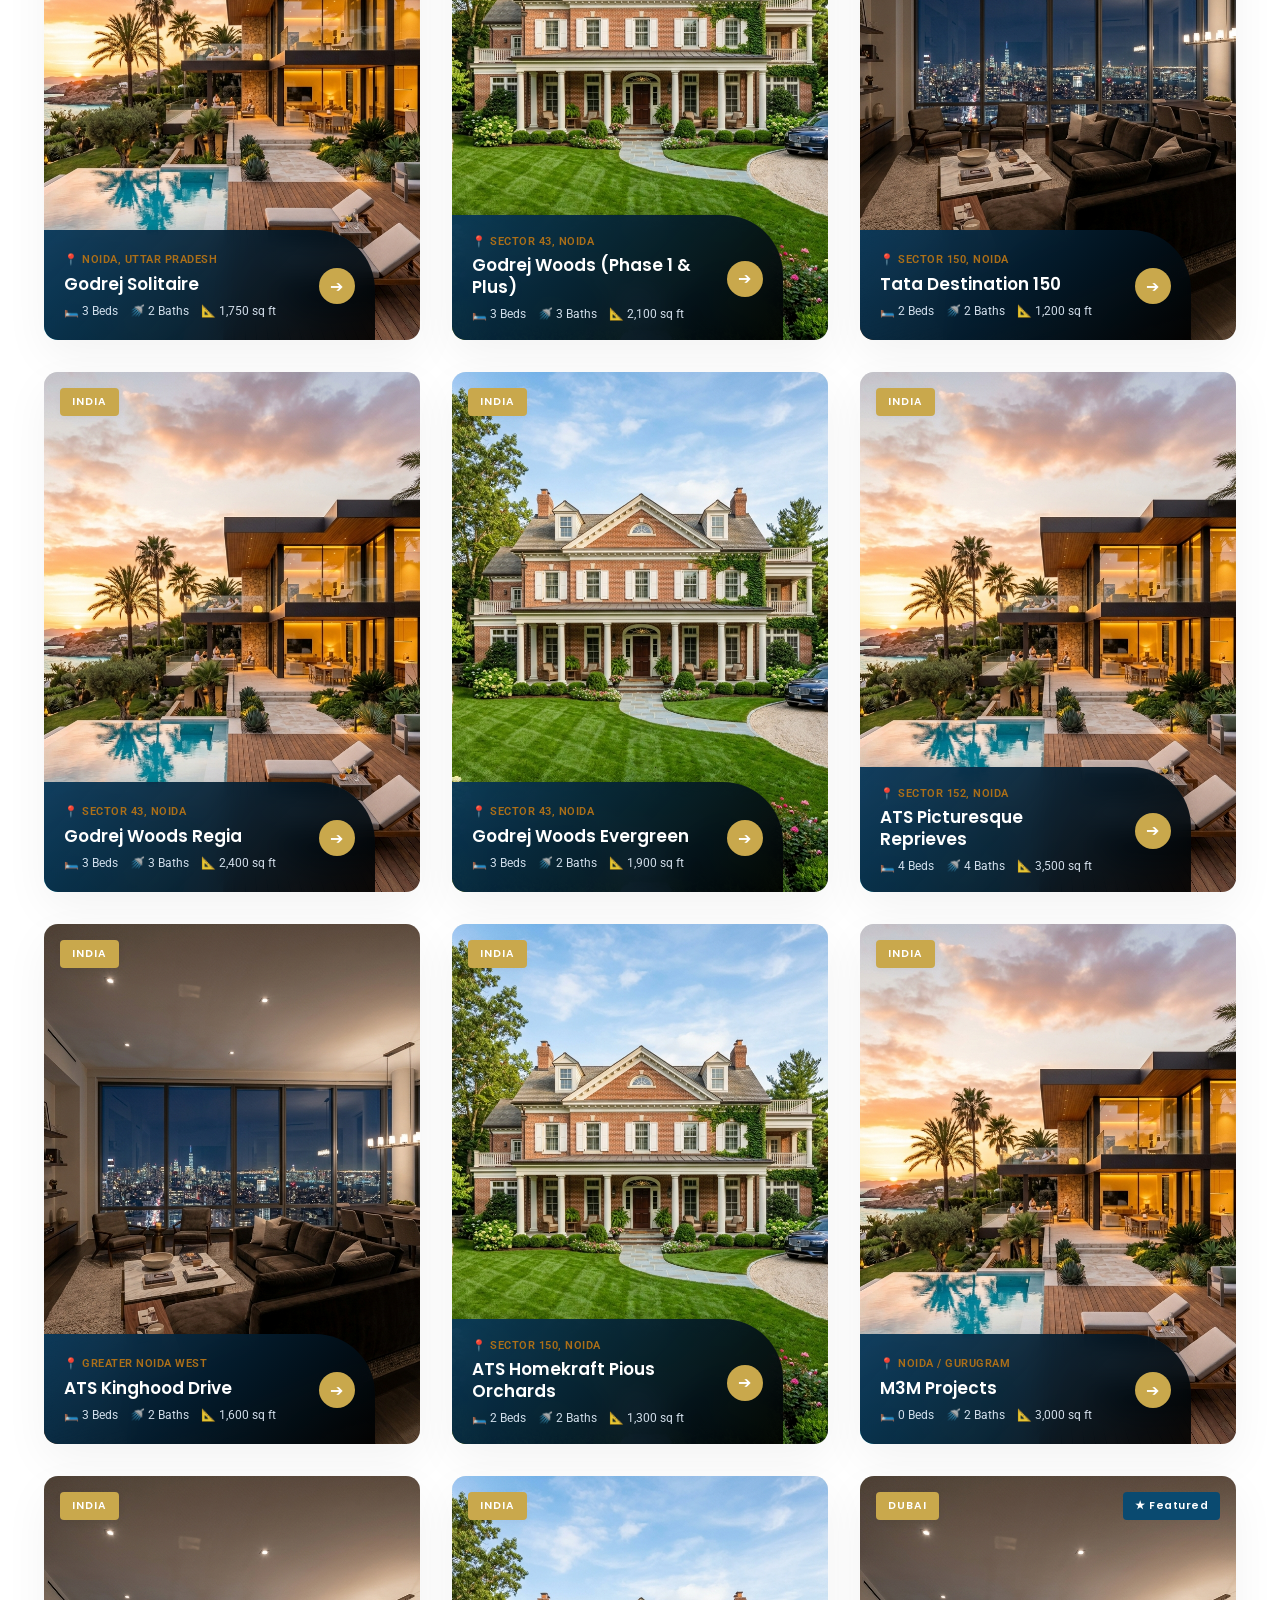
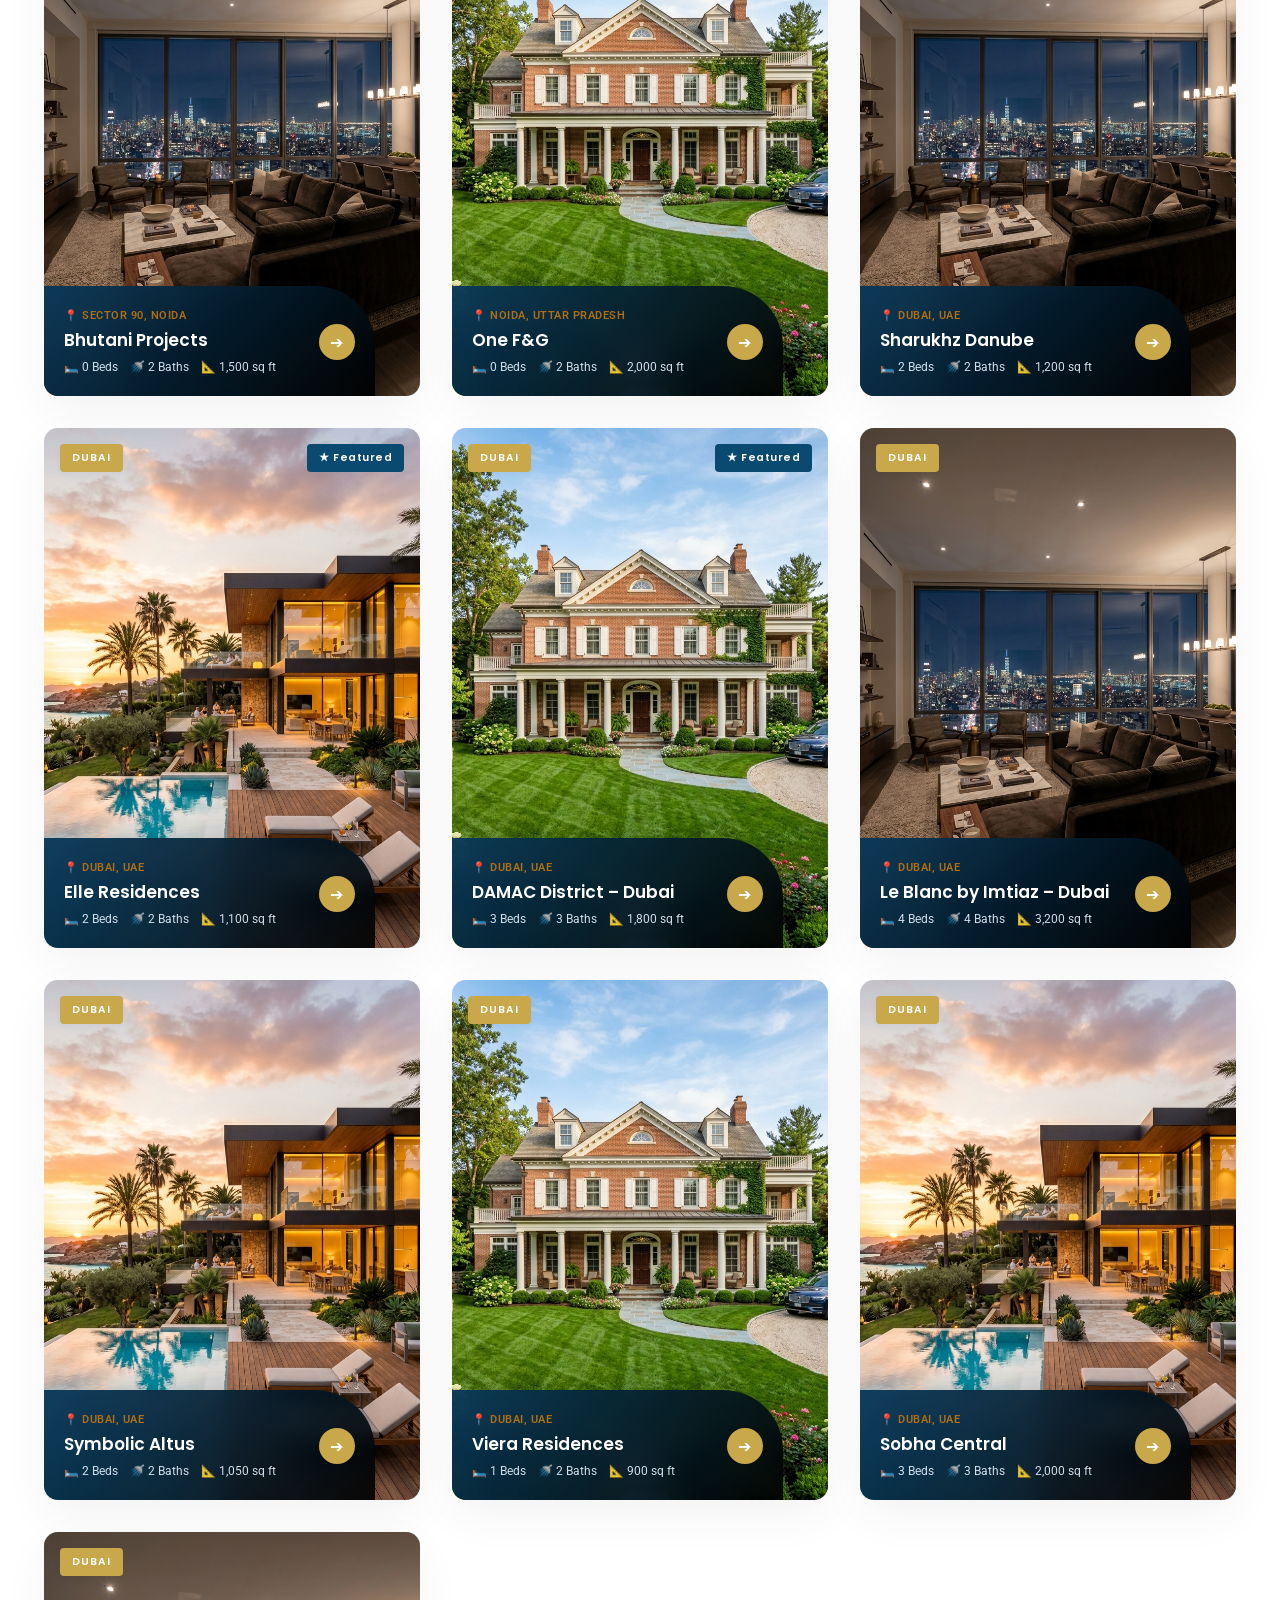
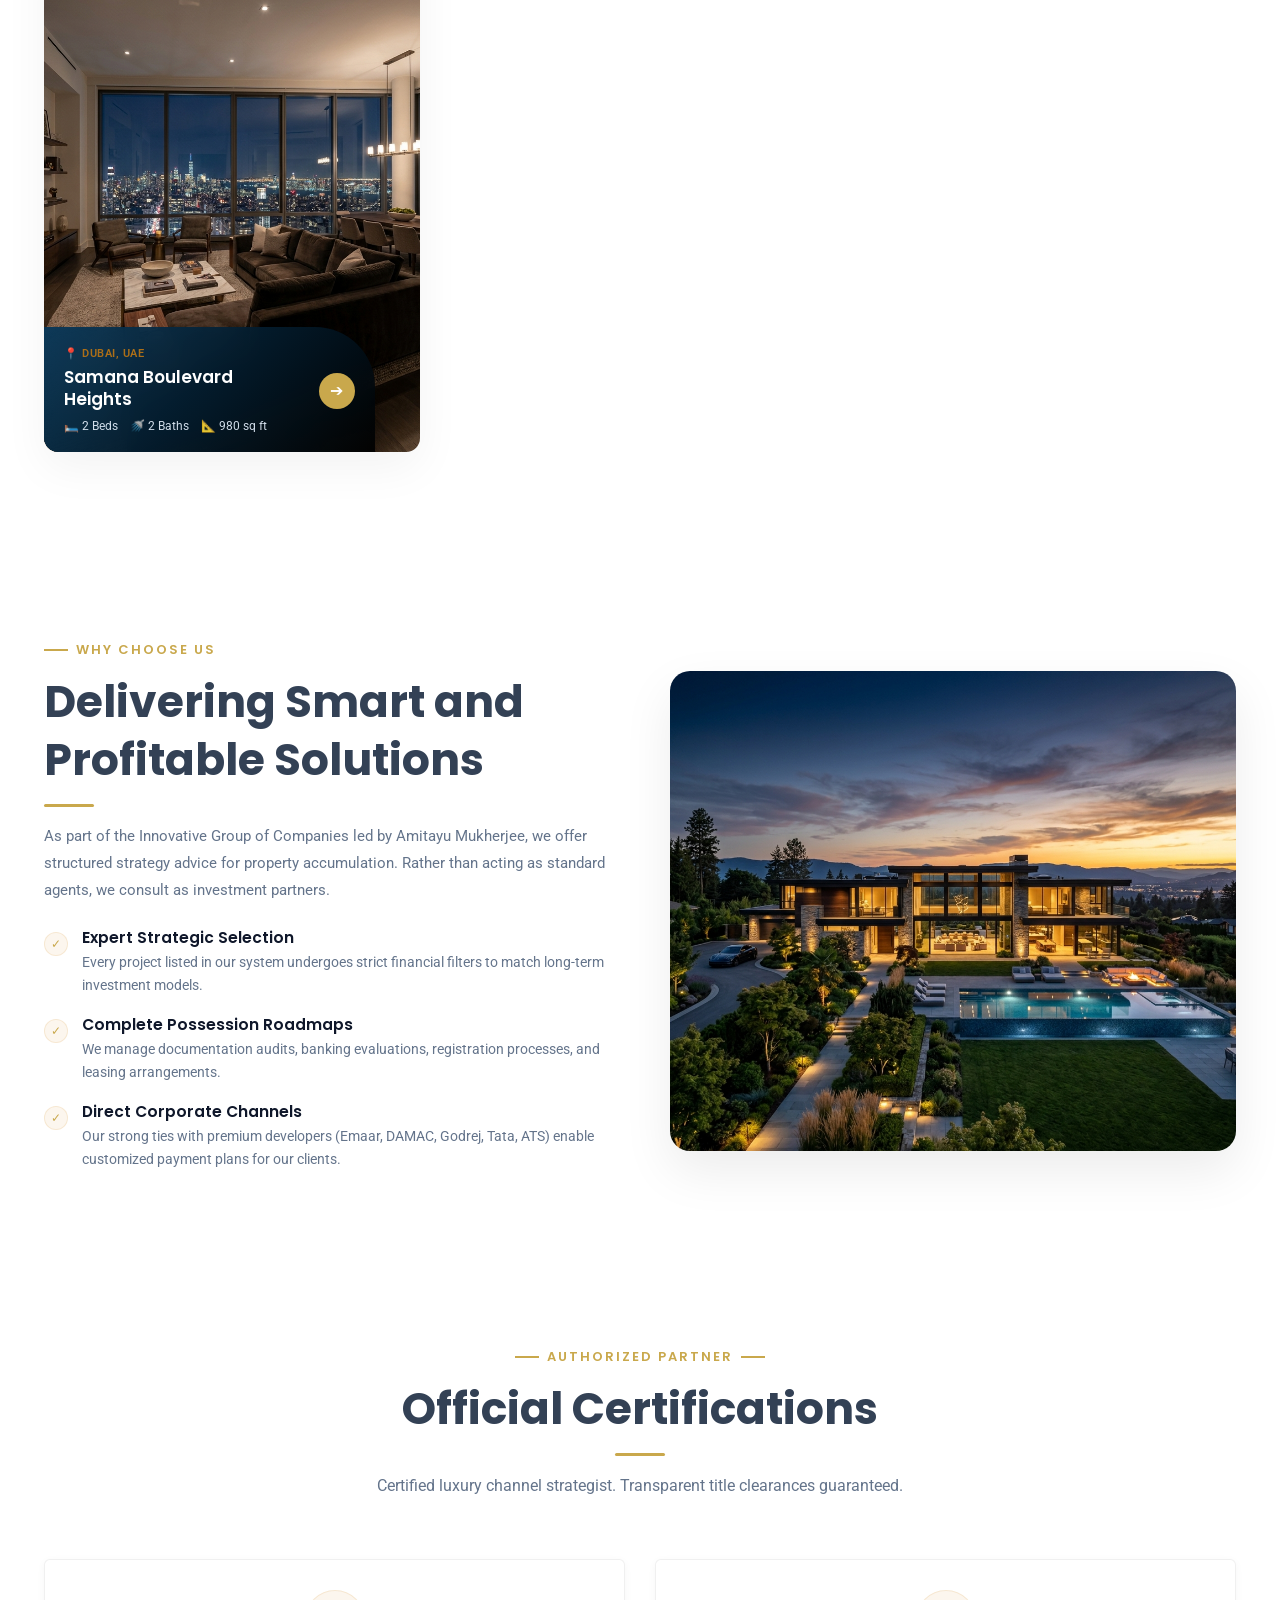
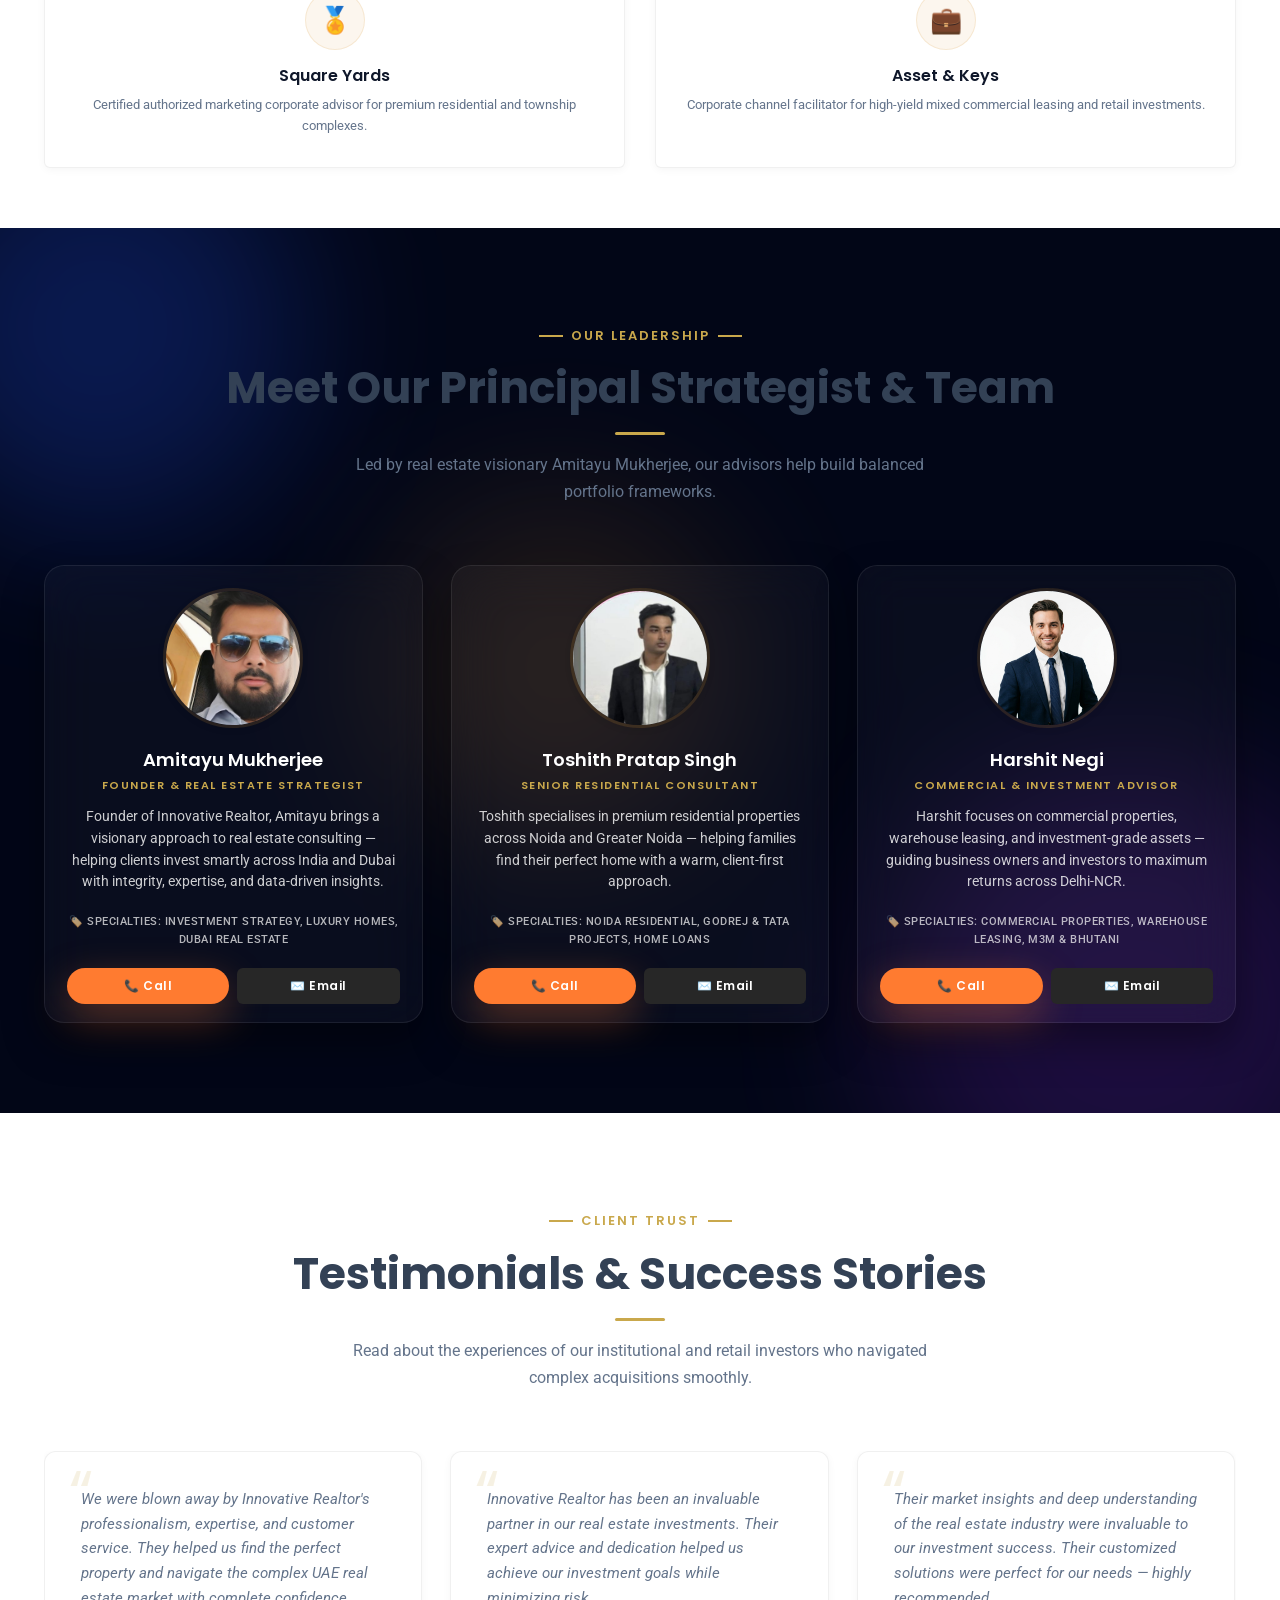
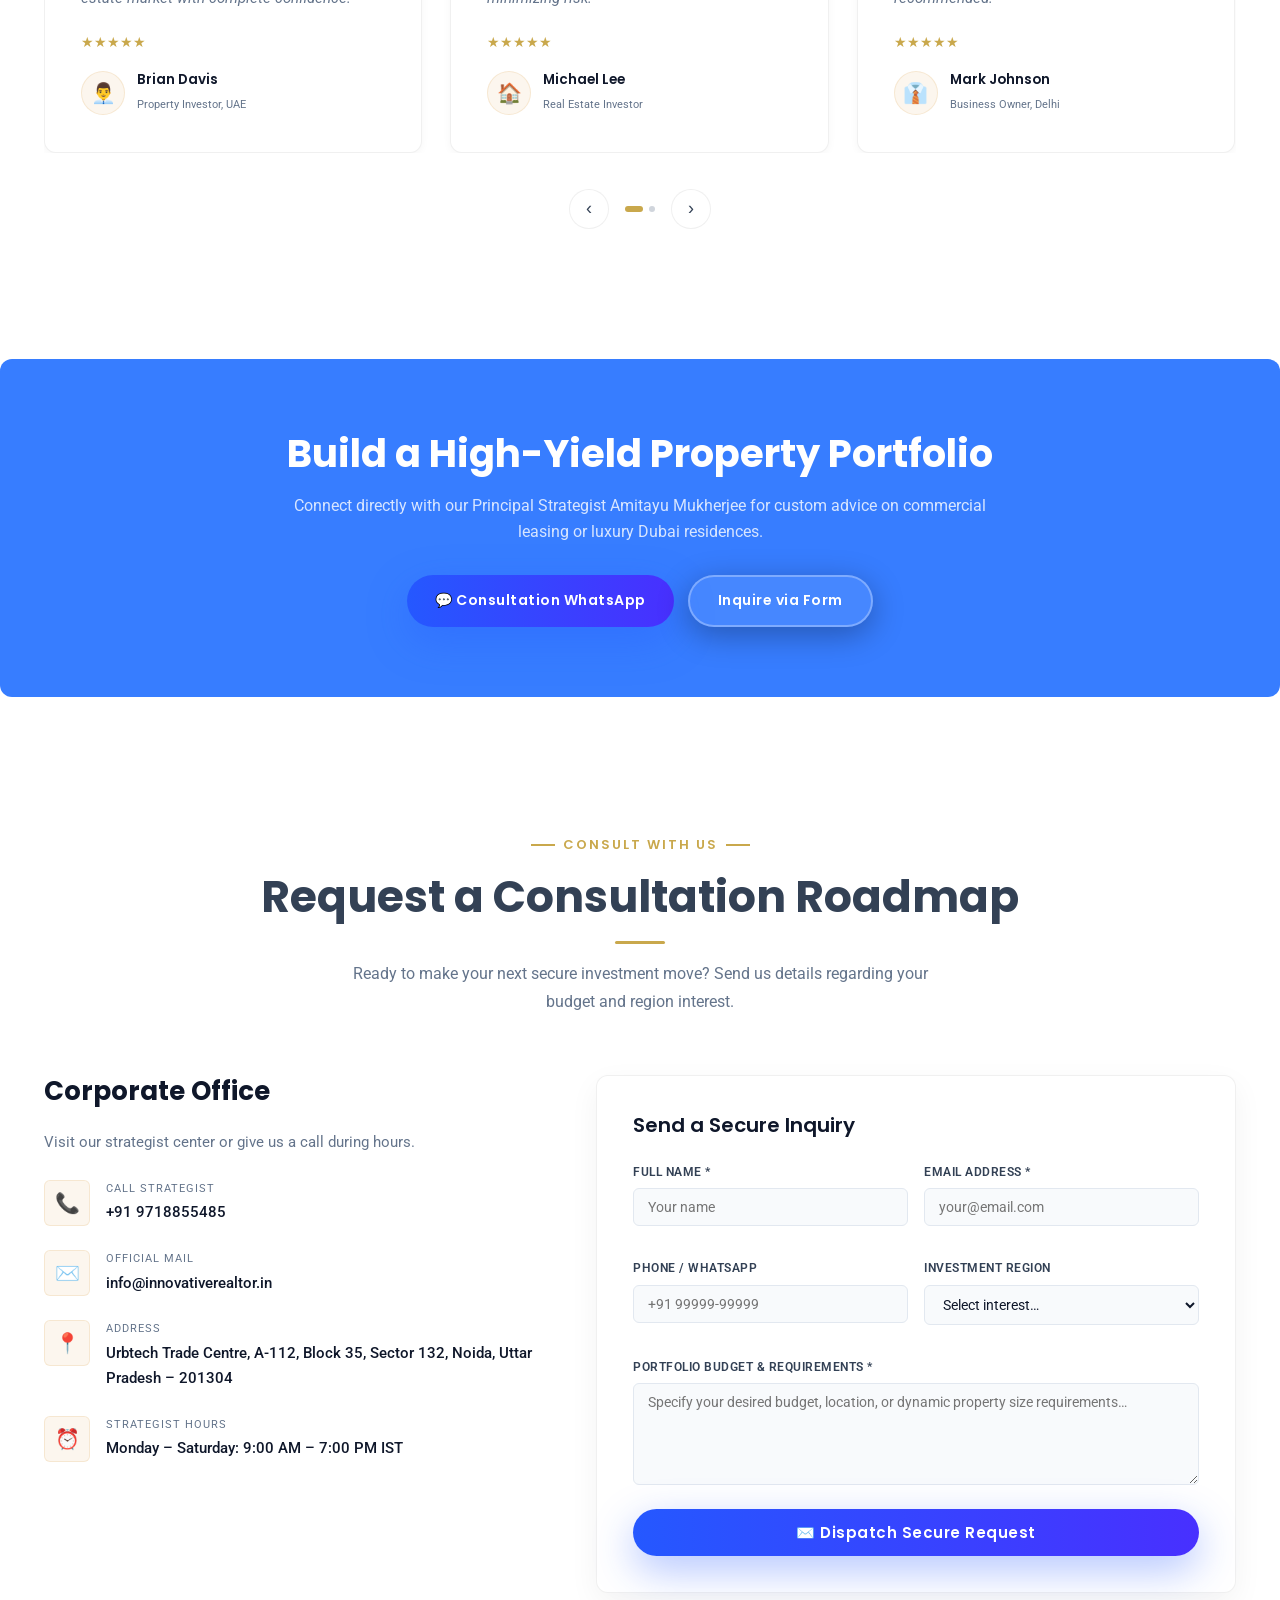
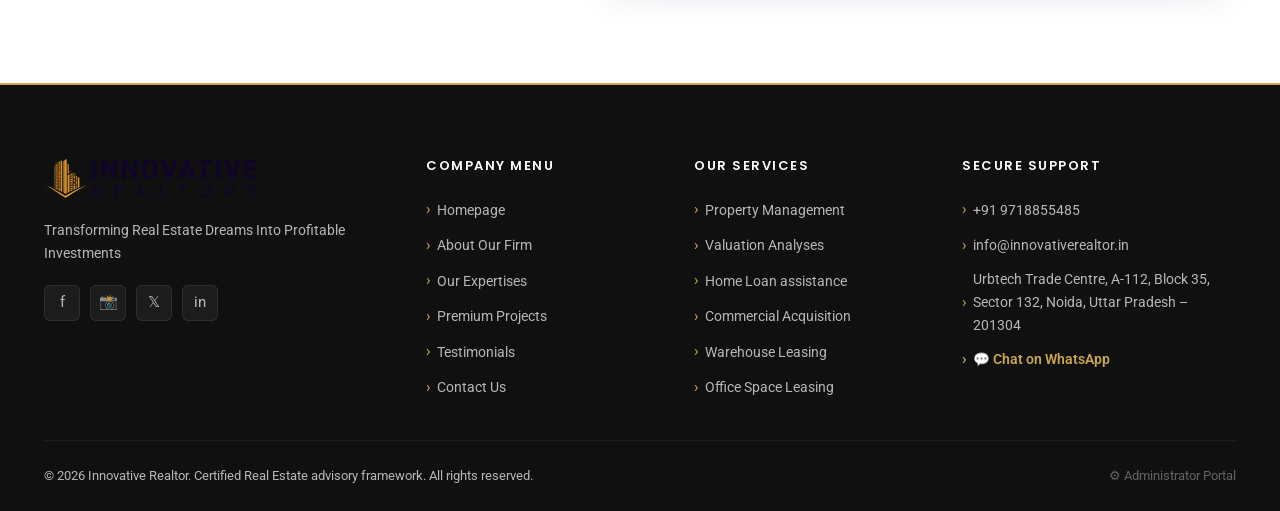
==== commit 428724bb: "Update logo to SVG and adjust navbar spacing" ====
--- a/index.html
+++ b/index.html
@@ -49,11 +49,7 @@
   <nav id="navbar">
     <div class="container nav-inner">
       <a href="#" class="nav-logo">
-        <div class="nav-logo-icon">IR</div>
-        <div class="nav-logo-text">
-          <span class="nav-logo-name" data-setting="companyName">Innovative Realtor</span>
-          <span class="nav-logo-tag">Luxury Real Estate</span>
-        </div>
+        <img src="assets/logo.svg" alt="Innovative Realtors" class="nav-logo-img">
       </a>
 
       <!-- Desktop Navigation -->
@@ -760,11 +756,7 @@
         <!-- Branding column -->
         <div>
           <a href="#" class="footer-brand-logo">
-            <div class="nav-logo-icon" style="background:#fff;color:var(--primary-dark)">IR</div>
-            <div class="nav-logo-text">
-              <span class="nav-logo-name" data-setting="companyName">Innovative Realtor</span>
-              <span class="nav-logo-tag" style="color:var(--gold)">Luxury Real Estate</span>
-            </div>
+            <img src="assets/logo.svg" alt="Innovative Realtors" class="nav-logo-img">
           </a>
           <p class="footer-brand-desc" data-setting="tagline">
             Transforming Real Estate Dreams Into Profitable Investments. Professional RERA channel strategy advisory
--- a/css/style.css
+++ b/css/style.css
@@ -321,11 +321,11 @@
 }
 
 .nav-inner {
-  max-width: 1240px;
+  max-width: 1400px;
   margin: 0 auto;
   display: flex;
   align-items: center;
-  justify-content: space-between;
+  justify-content: flex-start;
   height: 80px;
 }
 
@@ -376,8 +376,16 @@
 .nav-links {
   display: flex;
   align-items: center;
-  gap: 28px;
+  gap: 40px;
   list-style: none;
+  margin-left: 60px;
+}
+
+.nav-actions {
+  display: flex;
+  align-items: center;
+  gap: 12px;
+  margin-left: auto;
 }
 
 .nav-links > li {
@@ -883,6 +891,7 @@
   font-family: "Poppins", sans-serif;
   font-size: 28px;
   margin-bottom: 6px;
+  color: #ffffff;
 }
 
 .partners-underline {
@@ -923,41 +932,27 @@
 .partner-card {
   flex: 0 0 200px;
   max-width: 200px;
-  background: #0a0f1a;
+  height: 120px;
+  background: #ffffff;
   border-radius: 22px;
-  letter-spacing: 0.5px;
+  display: flex;
+  align-items: center;
+  justify-content: center;
   box-shadow: 0 0 0 1px rgba(255, 255, 255, 0.05), 0 20px 45px rgba(0, 0, 0, 0.65);
-  transition: var(--transition);
-  padding: 0;
+  transition: transform 0.25s ease, box-shadow 0.25s ease;
   overflow: hidden;
-}
-
-.partner-logo-card img {
+  padding: 10px;
+}
+
+.partner-card img {
   width: 100%;
   height: 100%;
   object-fit: contain;
-  padding: 10px;
-  filter: brightness(0) invert(1) drop-shadow(0 0 4px rgba(255,255,255,0.1));
-  opacity: 0.85;
-  transition: var(--transition);
-}
-
-.partner-logo-card img[src*="7.png"] {
-  filter: grayscale(1) invert(1) brightness(1.5);
-  mix-blend-mode: screen;
-}
-
-.partner-logo-card:hover {
+}
+
+.partner-card:hover {
   transform: translateY(-5px);
-  background: #101725;
   box-shadow: 0 0 0 1px #d8912a55, 0 26px 55px rgba(0, 0, 0, 0.85);
-  color: var(--gold);
-}
-
-.partner-logo-card:hover img {
-  opacity: 1;
-  filter: drop-shadow(0 0 12px rgba(216, 145, 42, 0.5));
-  mix-blend-mode: normal;
 }
 
 /* ── Our Values ─────────────────────────────────────────── */
@@ -1121,8 +1116,7 @@
   transition: var(--transition);
 }
 
-.property-card:hover .property-glass-box {
-}
+
 
 .property-glass-left {
   flex: 1;
@@ -1183,8 +1177,7 @@
   align-items: center;
 }
 
-.why-us-content {
-}
+
 
 .why-us-subtitle {
   font-size: 26px;
@@ -2021,3 +2014,9 @@
 #agents .service-card div[style*="color: var(--text-muted)"] {
   color: rgba(255, 255, 255, 0.7) !important;
 }
+
+.nav-logo-img {
+  max-height: 48px;
+  width: auto;
+  object-fit: contain;
+}
